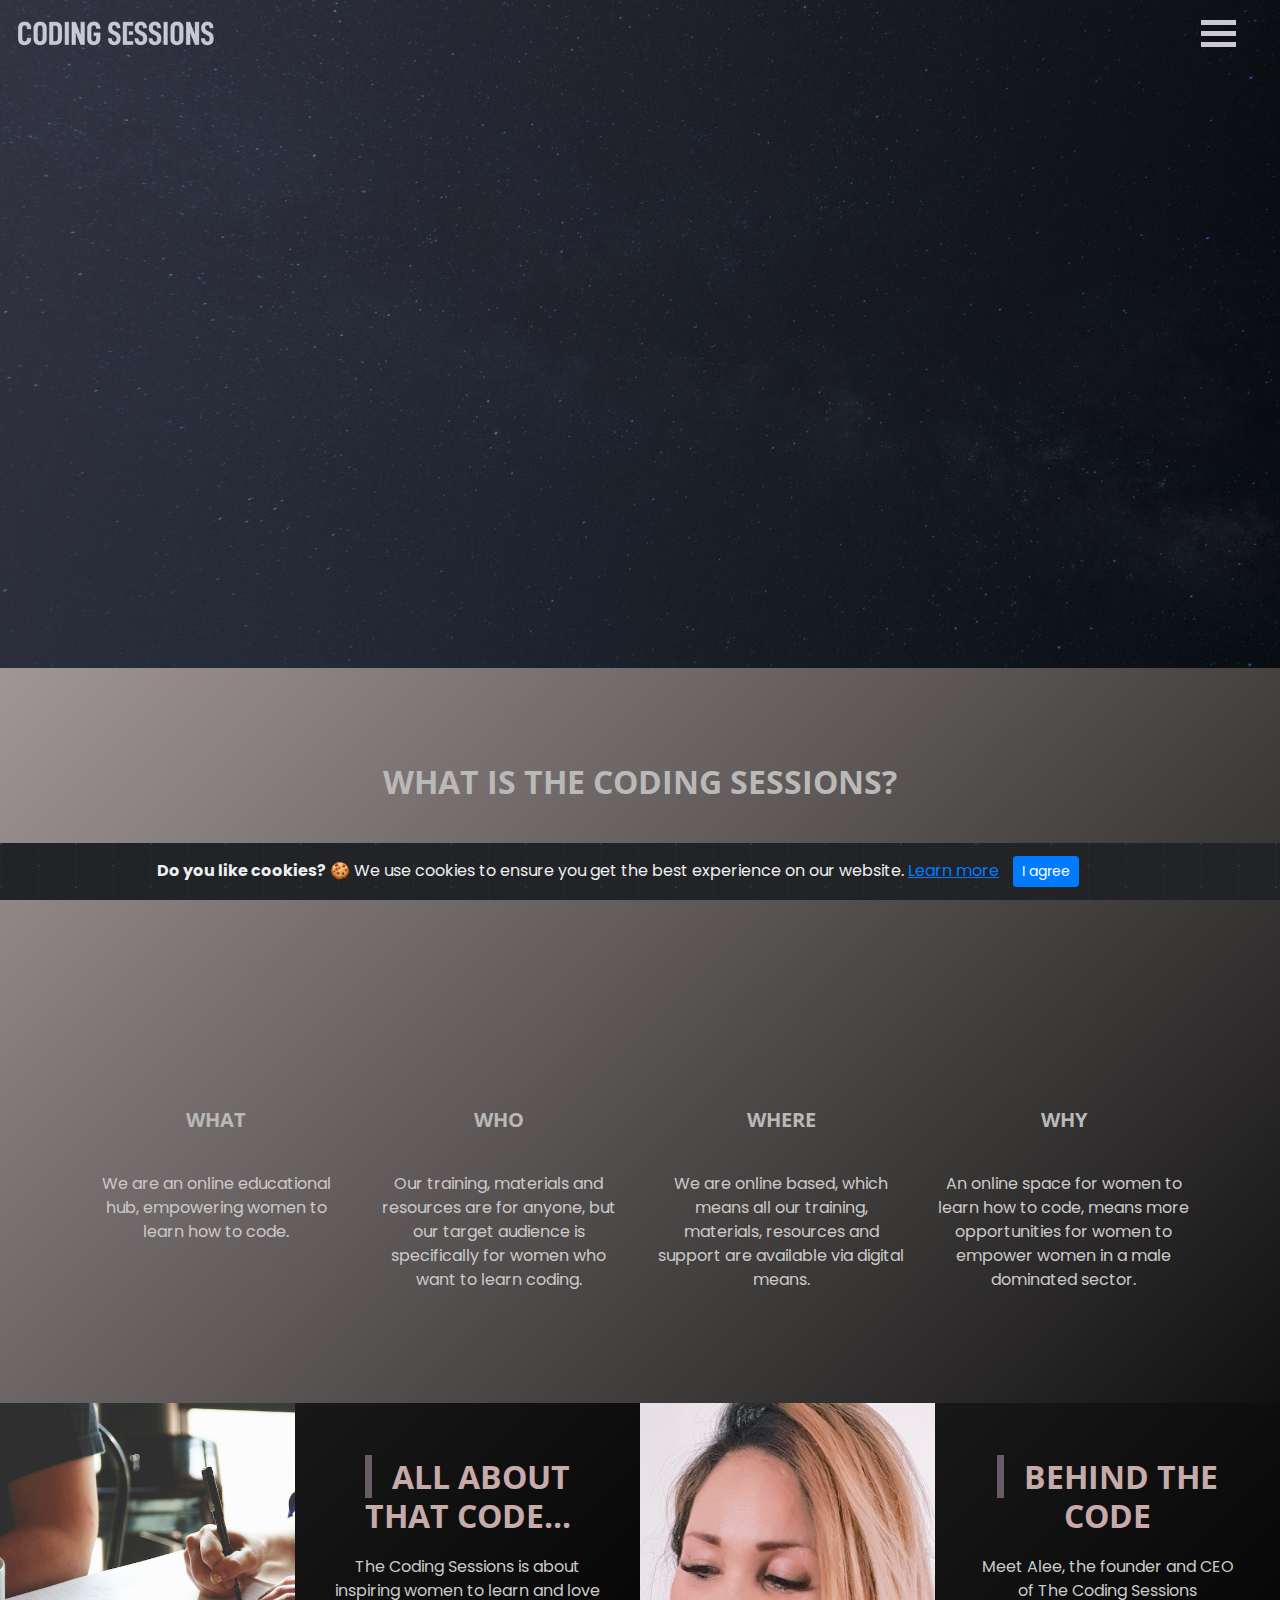
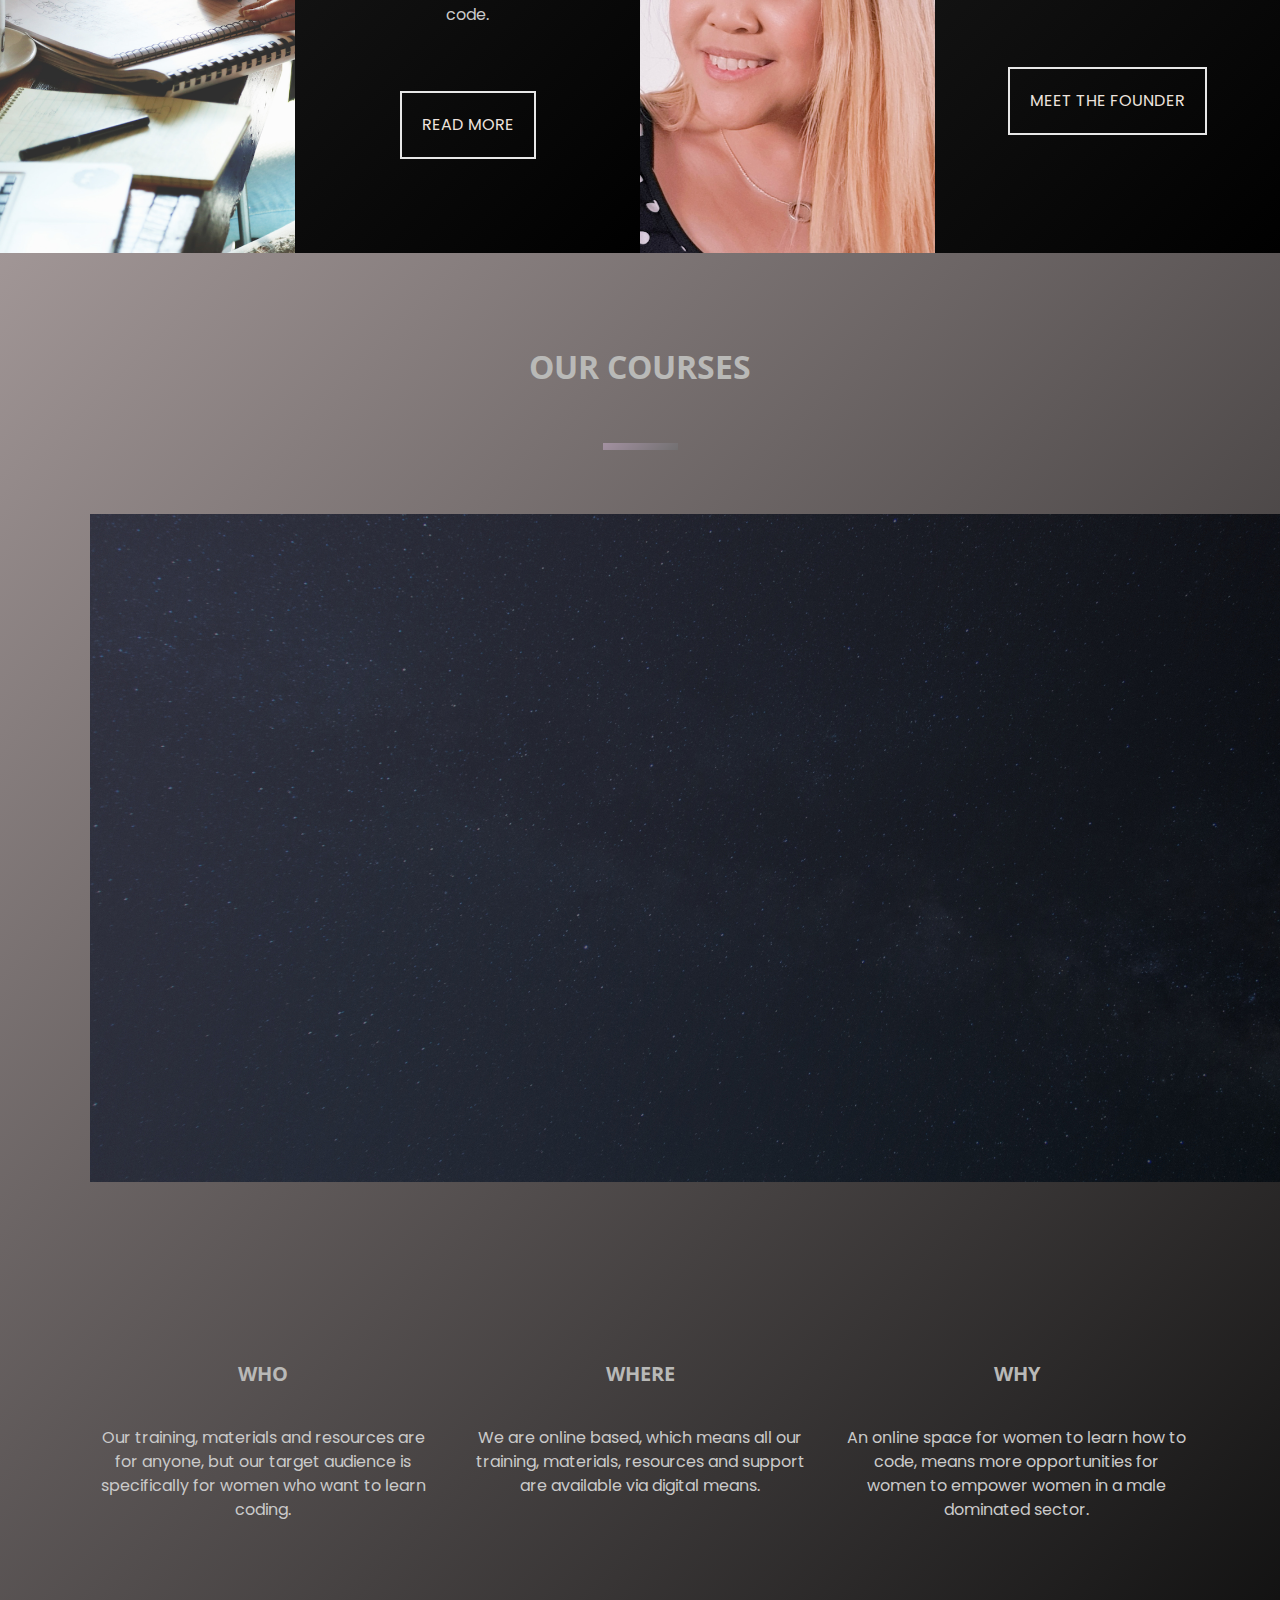
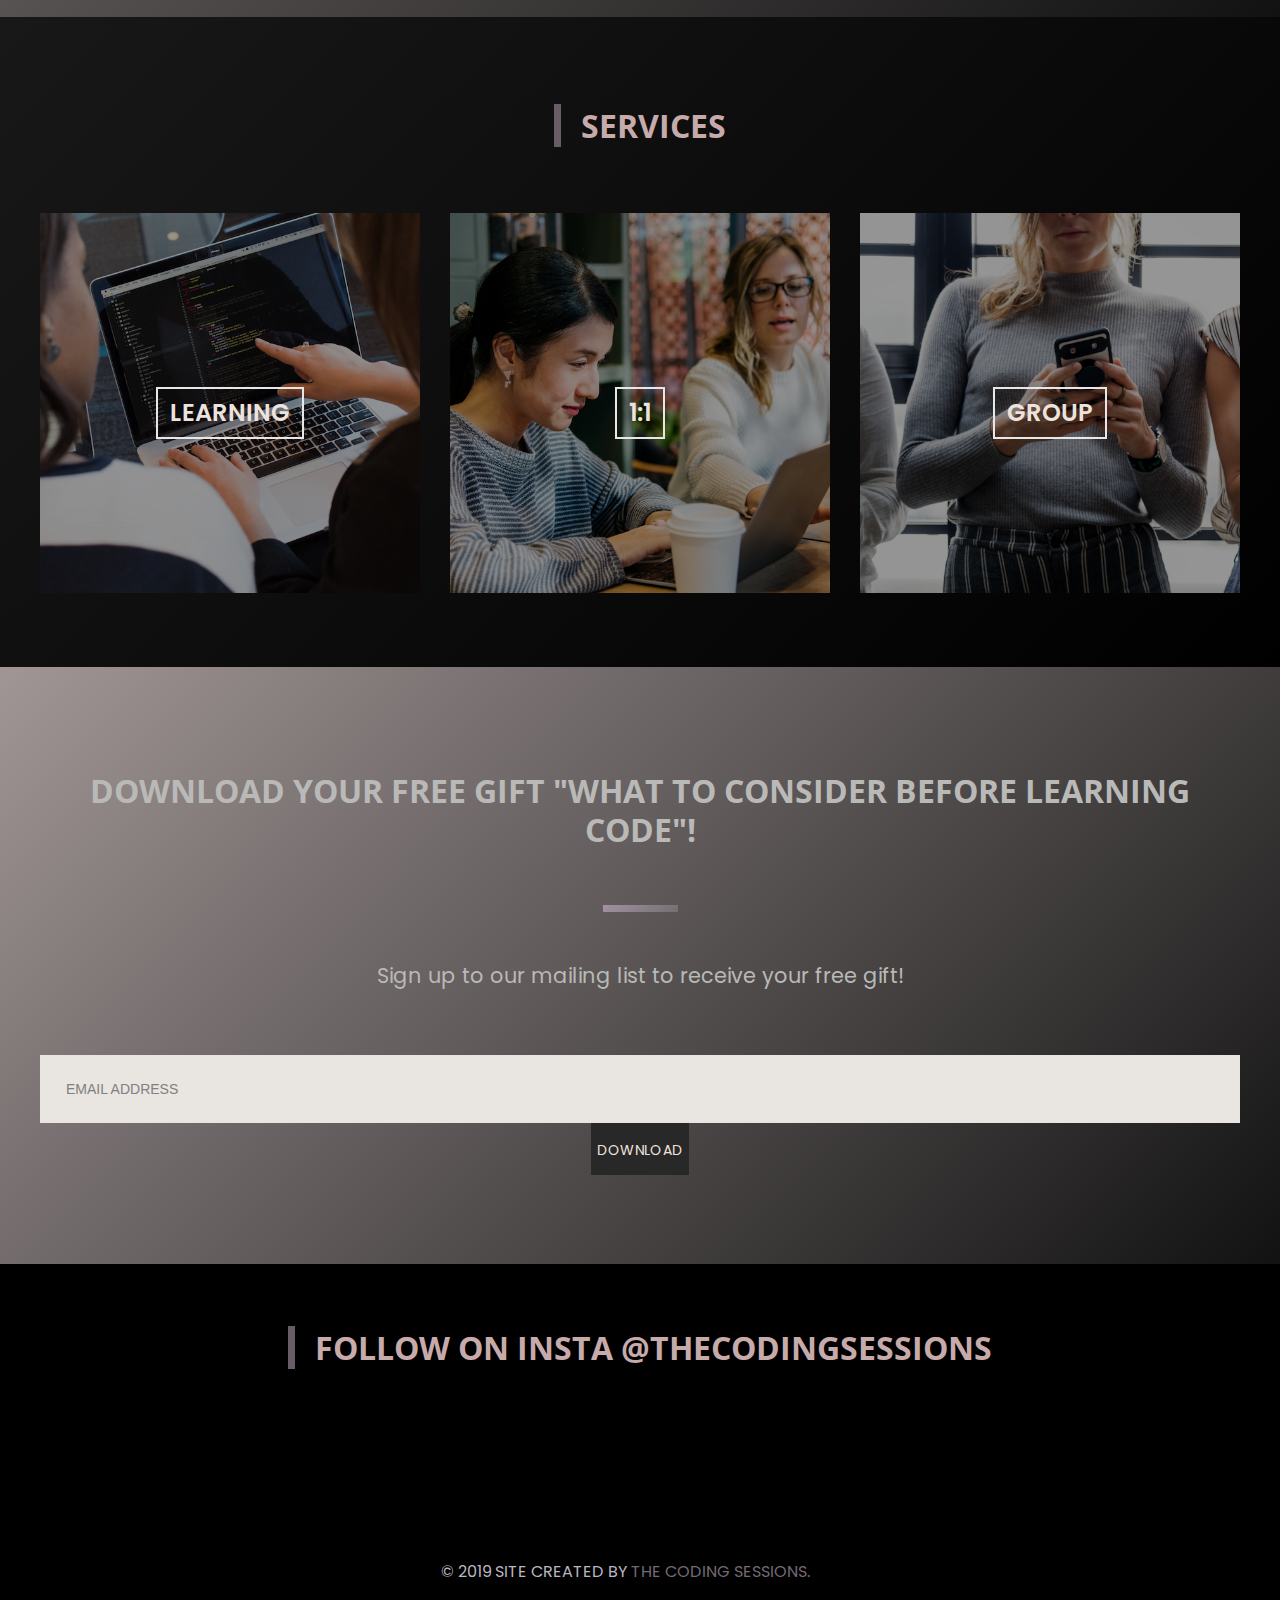
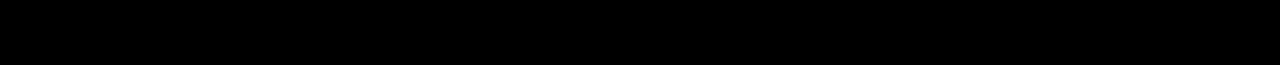
==== index.html @ 4613f130 "changed headers and index file" ====
<!DOCTYPE html>
<html lang="en">
<head>
<!-- SITE PROUDLY BUILT BY THE CODING SESSIONS -->
    <meta charset="UTF-8">
    <meta name="viewport" content="width=device-width, initial-scale=1, shrink-to-fit=no">
    <meta http-equiv="X-UA-Compatible" content="ie=edge">
    <meta http-equiv="Cache-Control" content="max-age=200" />
    <meta http-equiv="Content-Type" value="application/xhtml+xml;charset=utf-8" />
    <meta name="description" content="The Coding Sessions empowers women to get their nerd on, and learn the art of coding. 
    Our online educational hub offers short courses, tools and resources that encourage 
    women to feel confident in taking their first steps into Web Development.">
    <meta name="google-site-verification" content="2L5jeKGc5kVgNUIHS6wjk5J1gmqCRjr3mIh-ydKdi1A" />
    <meta property="fb:app_id" content="380703092505984" /> 
    <meta property="og:image" content="https://thecodingsessions.com.au/assets/images/thumbnail-images/index-preview.jpg" />
    <meta property="og:image:alt" content="Home" />
    <meta property="og:type" content="website" />
    <meta property="og:url" content="https://www.thecodingsessions.com.au" />
    <meta property="og:title" content="The Coding Sessions" />
    <meta property="og:description" content="The Coding Sessions empowers women to get their nerd on, and learn the art of coding." />
    <meta name="twitter:card" content="summary_large_image"/>
    <meta name="twitter:title" content="The Coding Sessions" />
    <meta name="twitter:description" content="An Online Educational Hub to Help Women Learn How to Code." />
    <meta name="twitter:url" content="https://www.thecodingsessions.com.au" />
    <meta name="twitter:image" content="https://thecodingsessions.com.au/assets/images/thumbnail-images/index-preview.jpg" />
    <title>The Coding Sessions | An Online Educational Hub to Help Women Learn How to Code</title>    
    <link rel="apple-touch-icon" sizes="57x57" href="assets/favicon/apple-icon-57x57.png">
    <link rel="apple-touch-icon" sizes="60x60" href="assets/favicon/apple-icon-60x60.png">
    <link rel="apple-touch-icon" sizes="72x72" href="assets/favicon/apple-icon-72x72.png">
    <link rel="apple-touch-icon" sizes="76x76" href="assets/favicon/apple-icon-76x76.png">
    <link rel="apple-touch-icon" sizes="114x114" href="assets/favicon/apple-icon-114x114.png">
    <link rel="apple-touch-icon" sizes="120x120" href="assets/favicon/apple-icon-120x120.png">
    <link rel="apple-touch-icon" sizes="144x144" href="assets/favicon/apple-icon-144x144.png">
    <link rel="apple-touch-icon" sizes="152x152" href="assets/favicon/apple-icon-152x152.png">
    <link rel="apple-touch-icon" sizes="180x180" href="assets/favicon/apple-icon-180x180.png">
    <link rel="icon" type="image/png" sizes="192x192"  href="assets/favicon/android-icon-192x192.png">
    <link rel="icon" type="image/png" sizes="32x32" href="assets/favicon/favicon-32x32.png">
    <link rel="icon" type="image/png" sizes="96x96" href="assets/favicon/favicon-96x96.png">
    <link rel="icon" type="image/png" sizes="16x16" href="assets/favicon/favicon-16x16.png">
    <link rel="manifest" href="assets/favicon/manifest.json">
    <meta name="msapplication-TileColor" content="#ffffff">
    <meta name="msapplication-TileImage" content="assets/favicon/ms-icon-144x144.png">
    <meta name="theme-color" content="#ffffff">
    <link rel="stylesheet" href="https://cdnjs.cloudflare.com/ajax/libs/twitter-bootstrap/4.2.1/css/bootstrap.min.css" />
    <link rel="stylesheet" href="https://use.fontawesome.com/releases/v5.6.3/css/all.css" integrity="sha384-UHRtZLI+pbxtHCWp1t77Bi1L4ZtiqrqD80Kn4Z8NTSRyMA2Fd33n5dQ8lWUE00s/" crossorigin="anonymous">
    <link rel="stylesheet" href="assets/css/style.css">
    <link href="//cdn-images.mailchimp.com/embedcode/horizontal-slim-10_7.css" rel="stylesheet" type="text/css">
<style>
	#mc_embed_signup{background:none; clear:left; font:14px Helvetica,Arial,sans-serif; width:100%;}
	/* Add your own Mailchimp form style overrides in your site stylesheet or in this style block.
       We recommend moving this block and the preceding CSS link to the HEAD of your HTML file. */
    
       #mc_embed_signup input.email {
        background-color: rgb(233, 229, 225);
    margin: 0px;
    border-style: solid;
    border-width: 1px;  
    border-color: #ede3de; 
    border-radius:0px;
    padding: 25px;
}

#mc_embed_signup input.email:focus {
    background-color: rgb(233, 229, 225);
}

       #mc_embed_signup .button {
        border: none;
    -webkit-border-radius: 0px;
    -moz-border-radius: 0px;
    letter-spacing: .03em;
    background-color: rgb(41, 40, 40);
    color: rgb(237, 227, 222);
    border: none;
    text-transform: uppercase;  
    box-sizing: border-box;
    font-family: 'Poppins', sans-serif;
    border-radius: 0px;
    display: inline-block;
    margin: 0;
    transition: all 0.23s ease-in-out 0s;
    height: 52px;
    line-height: 52px;
       }
</style>
    
 <!-- Global site tag (gtag.js) - Google Analytics -->
<script async src="https://www.googletagmanager.com/gtag/js?id=UA-133199785-1"></script>
<script>
  window.dataLayer = window.dataLayer || [];
  function gtag(){dataLayer.push(arguments);}
  gtag('js', new Date());

  gtag('config', 'UA-133199785-1');
</script>
   
</head>


<body>

<!-- Navigation -->
        <!--With some Bootstrap properties -->
                <nav class="navbar navbar-bg fixed-top">
                                <a class="navbar-brand" href="https://www.thecodingsessions.com.au">
                                        <img alt="Logo" src="assets/images/logo/codingsessionsnewlogo.png" style="height: 40px;">
                                    </a>   
                  <button class="navbar-toggler" type="button">
                                <div class="container" onclick="openNav()">
                                                <div class="menu"></div>
                                                <div class="menu"></div>
                                                <div class="menu"></div>
                                              </div>
                  </button>
                  <div id="mySidenav" class="sidenav">
                                <a href="javascript:void(0)" class="closebtn" onclick="closeNav()">&times;</a>
                                <ul class="list-inline">
                                                <li class="nav-item">
                                                <a class="nav-link" href="/who-we-are.html">About</a>
                                                </li> 
                                                <li class="nav-item">
                                                 <a class="nav-link" href="/about-alee.html">The Founder</a>
                                                </li> 
                                                <li class="nav-item">
                                                <a class="nav-link" href="/1-1-mentorship.html">1:1 Mentorship</a>
                                              </li>    
                                              <li class="nav-item">
                                                <a class="nav-link" href="https://thecodingsessions.teachable.com/">Courses</a>
                                              </li>
                                              <li class="nav-item">
                                                <a class="nav-link" href="/contact.html">Contact</a>
                                              </li> 
                                            </ul>
                                            <ul class="list-inline d-flex justify-content-center">
                                                <li class="nav-item">
                                                    <a class="nav-link" href="https://www.facebook.com/thecodingsessions" target="_blank"><i class="fab fa-facebook-f"></i></a>
                                                </li>
                                                <li class="nav-item">
                                                     <a class="nav-link" href="https://www.instagram.com/thecodingsessions" target="_blank"><i class="fab fa-instagram" target="_blank"></i></a>
                                                </li>
                                            </ul>
                              </div>
                </nav>

 <!-- Carousel snd Jumbotron-->
 <div id="headerImages" class="carousel slide" data-ride="carousel">
        <ol class="carousel-indicators">
          <li data-target="#headerImages" data-slide-to="0" class="active"></li>
          <li data-target="#headerImages" data-slide-to="1"></li>
          <li data-target="#headerImages" data-slide-to="2"></li>
        </ol>
        <div class="carousel-inner">
          <div class="carousel-item active" data-interval="true hover 20000">
            <img src="assets/images/header/main-header.jpg" class="d-block vh-100" alt="...">
            <div class="carousel-caption">
            <h1 class="fade-in text">Want To Learn Code?</h1>
            <h4 class="fade-in text2">Get Empowered. Start Now.</h4>
            <a class="btn fade-in text3" href="https://thecodingsessions.teachable.com/">Enrol</a>
        </div>

          </div>
          <div class="carousel-item" data-interval="true hover 20000">
            <img src="assets/images/header/main-header-two.jpg" class="d-block vh-100" alt="...">
            <div class="carousel-caption">
                    <h1 class="fade-in text">Get Mentored</h1>
            <h4 class="fade-in text2">Enquire Now.</h4>
            <a class="btn fade-in text3" href="https://thecodingsessions.com.au/1-1-mentorship.html">Apply</a>
                  </div>      
        </div>
          <div class="carousel-item" data-interval="true hover 20000">
            <img src="assets/images/header/main-header-three.jpg" class="d-block vh-100" alt="...">
             <div class="carousel-caption">
                <h1 class="fade-in text">Make Connections</h1>
                <h4 class="fade-in text2">Join Our Community.</h4>
                <a class="btn fade-in text3" href="https://www.facebook.com/groups/thecodingsessions/">Join</a>
             </div>
        </div>
        </div>
      </div>


              <!-- What is The Coding Sessions-->
              <section class="container-fluid philosophies-bg">
                <div class="row">
                    <div class="col-xl">
                            <h2 class="main-header">What is the coding sessions?</h2>
                            <hr class="block-divider-main">
                    </div>
                </div>
            <div class="row mt-5">
            <div class="col-xl">
                    <i class="fas fa-book-open uppercase philosophies-icon"></i>
                    <h5 class="main-header uppercase">What</h5>
                    <p>We are an online educational hub, empowering women to learn how to code.</p>
            </div>
            <div class="col-xl">
                    <i class="fas fa-code uppercase philosophies-icon"></i>
                    <h5 class="main-header uppercase">Who</h5>
                    <p>Our training, materials and resources are for anyone, but our target audience is specifically for women who want to learn coding.</p>
            </div>
            <div class="col-xl">
                    <i class="fas fa-laptop uppercase philosophies-icon"></i>
                    <h5 class="main-header uppercase">Where</h5>
                    <p>We are online based, which means all our training, materials, resources and support are available via digital means.</p>
                </div>
                <div class="col-xl">
                        <i class="fas fa-chalkboard-teacher uppercase philosophies-icon"></i>
                        <h5 class="main-header uppercase">Why</h5>
                        <p>An online space for women to learn how to code, means more opportunities for women to empower women in a male dominated sector.</p>
                    </div>
            </div>

            </section>

<!-- Who We Are -->
<div class="aboutussection container-fluid" id="whoweare">
        <!-- Row 2 -->
        <div class="row about-us-col-bg-0 about-us-col-text-0">
            
                <!-- Col 1-->    
<div class="col-sm aboutus-bg">
        </div>
<!-- Col 2-->  
<div class="col-sm about-us-col-padding">
<h2 class="main-header-left uppercase">All about that code...</h2>
<p>The Coding Sessions is about inspiring women to learn and love code.</p>
<a href="/who-we-are.html" class="btn btn-light uppercase mt-5">Read More</a>
</div>                 

<!-- Col 3-->
<div class="col-sm meetalee-bg">
</div>
<!-- Col 4-->
<div class="col-sm about-us-col-padding">
<h2 class="main-header-left uppercase">Behind The Code</h2>
<p>Meet Alee, the founder and CEO of The Coding Sessions</p>
    <a href="/about-alee.html" class="btn btn-light uppercase mt-5">Meet the Founder</a>
</div>
        </div>
    </div>



              <!-- Our Courses-->
              <section class="container-fluid philosophies-bg">
                <div class="row">
                    <div class="col-xl">
                            <h2 class="main-header">Our Courses</h2>
                            <hr class="block-divider-main">
                    </div>
                </div>
            <div class="row mt-5">
            <div class="col-xl">
                <img src="assets/images/header/main-header.jpg" alt="...">
        </div>
            <div class="col-xl">
                    <i class="fas fa-code uppercase philosophies-icon"></i>
                    <h5 class="main-header uppercase">Who</h5>
                    <p>Our training, materials and resources are for anyone, but our target audience is specifically for women who want to learn coding.</p>
            </div>
            <div class="col-xl">
                    <i class="fas fa-laptop uppercase philosophies-icon"></i>
                    <h5 class="main-header uppercase">Where</h5>
                    <p>We are online based, which means all our training, materials, resources and support are available via digital means.</p>
                </div>
                <div class="col-xl">
                        <i class="fas fa-chalkboard-teacher uppercase philosophies-icon"></i>
                        <h5 class="main-header uppercase">Why</h5>
                        <p>An online space for women to learn how to code, means more opportunities for women to empower women in a male dominated sector.</p>
                    </div>
            </div>

            </section>

<!-- Features -->

<section class="container-fluid features-container">
        <!-- Row -->
        <div class="row">
                <div class="col">
                        <h2 class="main-header-left mb-5">Services</h2>
                </div>
            </div>
                    <div class="row row-grid">
                       
                            <!-- Col 1-->    
     <div class="col-sm-4 colhover btn-position">
       <img class="img-fluid frontimage" src="assets/images/column-background/learncodeimg.png" alt="Learning">
       <a href="https://thecodingsessions.teachable.com/" target="_blank" class="btn btn-light-feature uppercase mt-5">Learning</a>
</div>
                              <!-- Col 2-->  
    <div class="col-sm-4 colhover btn-position">
            <img class="img-fluid frontimage" src="assets/images/column-background/mentorshipimg.png" alt="Mentorship">
            <a href="/1-1-mentorship.html" class="btn btn-light-feature uppercase mt-5">1:1</a>
    </div>
      
    <!-- Col 3-->
    <div class="col-sm-4 colhover btn-position">
            <img class="img-fluid frontimage" src="assets/images/column-background/fbcommunityimg.png" alt="FB Community">
            <a href="https://www.facebook.com/groups/thecodingsessions/" target="_blank" class="btn btn-light-feature uppercase mt-5">Group</a>
                        </div>
   
                    </div>
                    <!--end features-->
</section>


<!-- Subscribe -->
<section class="container-fluid subscribe-bg">
        <div class="row">
            <div class="col">
                    <h2 class="main-header uppercase">Download your free gift "What To Consider Before Learning Code"!</h2>
                    <hr class="block-divider-main mb-5">
                    <p class="mb-5 subscribe-free-gift ">Sign up to our mailing list to receive your free gift!</p>
                    
            </div>
        </div>
        <div class="row">
            <div class="col">
                <!-- Begin Mailchimp Signup Form -->
    
    <div id="mc_embed_signup">
    <form action="https://thecodingsessions.us19.list-manage.com/subscribe/post?u=7dbf179a053b19e7557c50e6e&amp;id=150a12b951" method="post" id="mc-embedded-subscribe-form" name="mc-embedded-subscribe-form" class="validate" target="_blank" novalidate>
        <div id="mc_embed_signup_scroll">
        
        <input type="email" value="" name="EMAIL" class="email" id="mce-EMAIL" placeholder="email address" required>
        <!-- real people should not fill this in and expect good things - do not remove this or risk form bot signups-->
        <div style="position: absolute; left: -5000px;" aria-hidden="true"><input type="text" name="b_7dbf179a053b19e7557c50e6e_150a12b951" tabindex="-1" value=""></div>
        <div class="clear"><input type="submit" value="download" name="download" id="mc-embedded-subscribe" class="button"></div>
        </div>
    </form>
    </div>
    
    <!--End mc_embed_signup-->
            </div>
        </div>
    </section>
    

<!-- Footer -->
<footer class="container-fluid" id="follow">
    <!-- Heading -->
    <section>
        <div class="row justify-content-center">
            <h2 class="main-header-left mb-5">Follow on Insta @thecodingsessions</h2>
         </div>
    </section>

 
        <!-- Instagram -->
        <div class="container mb-5">
        <div class="row">
                <div class="col-md colhover">
                        <a href="https://www.instagram.com/p/BsSawxCBlEG/" target="_blank"><img class="responsive frontimage"  alt="" src="https://instagram.fadl4-1.fna.fbcdn.net/vp/4412202d5284c3e31348bc4c83dc2739/5CB45B98/t51.2885-15/e35/47693026_135370984147259_4533155092066074628_n.jpg?_nc_ht=instagram.fadl4-1.fna.fbcdn.net"></a>

                </div>
                <div class="col-md colhover">
                        <a href="https://www.instagram.com/p/BsRmMWZB-g7/" target="_blank"><img class="responsive frontimage2"  alt="" src="https://instagram.fadl4-1.fna.fbcdn.net/vp/181839a6dead13c1ffee2bd743da0da2/5CB65DB8/t51.2885-15/e35/47693854_2043857169038294_4105609259165760102_n.jpg?_nc_ht=instagram.fadl4-1.fna.fbcdn.net"></a>

                </div>
                <div class="col-md colhover">
                        <a href="https://www.instagram.com/p/BsRlyVah_fB/" target="_blank"><img class="responsive frontimage"  alt="" src="https://instagram.fadl4-1.fna.fbcdn.net/vp/8bce221635b26b68fbef3b63f591ee12/5CD542B6/t51.2885-15/e35/49858234_533332657149212_4180194724645293659_n.jpg?_nc_ht=instagram.fadl4-1.fna.fbcdn.net"></a>

                </div>
                <div class="col-md colhover">
                        <a href="https://www.instagram.com/p/BsRla_uh7Nr/" target="_blank"><img class="responsive frontimage2"  alt="" src="https://instagram.fadl4-1.fna.fbcdn.net/vp/0b6bec3ddbdcb9c84ba77ca2649479ff/5CCF370C/t51.2885-15/e35/47691092_1214121432083956_1397772182755266995_n.jpg?_nc_ht=instagram.fadl4-1.fna.fbcdn.net"></a>

                </div>
            </div> 
        </div>

                    <!-- Social Links -->
        <div class="row col-sm justify-content-center">
                <ul class="d-flex list-inline social-links">
                    <li><a class="nav-link" target="_blank" href="https://www.facebook.com/thecodingsessions"><i class="fab fa-facebook"></i></a></li>
                    <li><a class="nav-link" target="_blank" href="https://www.instagram.com/thecodingsessions"><i class="fab fa-instagram"></i></a></li>
                    <li><a class="nav-link" href="mailto:contact@thecodingsessions.com.au"><i class="fas fa-at"></i></a></li>                    
            </ul>
        </div>   
                    <!-- Copyright -->
        <div class="row col-sm justify-content-center">
            <div class="copyright">
                <p class="uppercase">© 2019 Site Created By <a class="copyright2" target="_blank" href="https://www.thecodingsessions.com.au/">The Coding Sessions.</a></p>   
        </div>  
        </div>  

  </footer>

  <div class="alert alert-dismissible text-center cookiealert" role="alert">
        <div class="cookiealert-container">
          <b>Do you like cookies?</b> &#x1F36A; We use cookies to ensure you get the best experience on our website. <a href="http://cookiesandyou.com/" target="_blank">Learn more</a>
      
          <button type="button" class="btn btn-primary btn-sm acceptcookies" aria-label="Close">
              I agree
          </button>
        </div>
      </div>
  <a href="javascript:" id="return-to-top"><i class="fas fa-chevron-circle-up"></i></a>
  <!-- Scripts -->
  <script src="https://cdnjs.cloudflare.com/ajax/libs/jquery/3.3.1/jquery.min.js"></script>
  <script src="assets/js/jquery.js"></script>
  <script src="https://cdn.jsdelivr.net/npm/simple-parallax-js@4.0.0/dist/simpleParallax.min.js"></script>
  <script src="https://stackpath.bootstrapcdn.com/bootstrap/4.2.1/js/bootstrap.min.js"></script>
  <script src="https://cdnjs.cloudflare.com/ajax/libs/popper.js/1.14.3/umd/popper.min.js"></script>
<script src="https://cdnjs.cloudflare.com/ajax/libs/js-cookie/2.2.0/js.cookie.min.js"></script>
<script src="assets/js/cookiealert.js"></script>
<!-- cookiealert.css -->
<link rel="stylesheet" href="assets/css/cookiealert.css">
  <script>
                        /* Open the sidenav */
                        function openNav() {
                          document.getElementById("mySidenav").style.width = "100%";
                        }
                        
                        /* Close/hide the sidenav */
                        function closeNav() {
                          document.getElementById("mySidenav").style.width = "0";
                        }</script>
</body>
    
</html>
---- assets/css/style.css ----
/*!
 * The Coding Sessions - Original Theme Dark
 * Copyright 2019
 * Created by The Coding Sessions
 */
@import url("https://fonts.googleapis.com/css?family=Open+Sans+Condensed:300,400,500,600,700|Nunito+Sans:300,400,500,600,700|Shadows+Into+Light:100,200,300,400,500,600,700|Pavanam:100,200,300,400,500,600,700|Poppins:100,200,300,400,500,600,700");
@-webkit-keyframes 'fadeIn' {
  from {
    opacity: 0;
  }
  to {
    opacity: 1;
  }
}

@-webkit-keyframes "fadeIn" {
  from {
    opacity: 0;
  }
  to {
    opacity: 1;
  }
}

@keyframes "fadeIn" {
  from {
    opacity: 0;
  }
  to {
    opacity: 1;
  }
}

body {
  font-family: "Poppins", sans-serif;
  text-align: center;
  color: #8d8a8a;
  height: 100%;
}

html {
  height: 100%;
}

main {
  height: 100%;
}

.diagonalsection {
  -webkit-clip-path: polygon(0 0, 100% 0, 100% 100%, 0 85%);
  clip-path: polygon(0 0, 100% 0, 100% 100%, 0 85%);
  margin-bottom: -8em;
}

.uppercase {
  text-transform: uppercase;
}

#return-to-top {
  position: fixed;
  bottom: 20px;
  right: 20px;
  width: 50px;
  height: 50px;
  text-decoration: none;
  border-radius: 35px;
  display: none;
  -webkit-transition: all 0.3s linear;
  -webkit-transition: all 0.3s ease;
  transition: all 0.3s ease;
}

#return-to-top i {
  color: white;
  margin: 0;
  position: relative;
  left: 16px;
  top: 13px;
  font-size: 30px;
  -webkit-transition: all 0.3s ease;
  transition: all 0.3s ease;
}

#return-to-top:hover i {
  color: #5e5e5e;
  top: 5px;
}

.main-header-big {
  color: #b3a2a2;
  text-transform: uppercase;
  text-align: center;
  font-family: "Open Sans Condensed", sans-serif;
  font-weight: bold;
  margin: auto;
  padding-bottom: 40px;
  font-size: 2em;
}

.main-header {
  color: #b9b9b7;
  text-transform: uppercase;
  text-align: center;
  font-family: "Open Sans Condensed", sans-serif;
  font-weight: bold;
  margin: auto;
  padding-bottom: 40px;
}

.main-header-left {
  color: #c7abab;
  text-transform: uppercase;
  text-align: center;
  font-family: "Open Sans Condensed", sans-serif;
  font-weight: bold;
  margin: auto;
  padding-bottom: 20px;
}

.main-header-left::before {
  content: "";
  width: 4rem;
  height: 45px;
  border-left: solid 7px #685d66;
  margin-right: 20px;
}

.block-divider-main {
  width: 75px;
  height: 7px;
  border: 0;
  background-image: linear-gradient(135deg, #a391a1, #727071);
}

.responsive {
  max-width: 100%;
  height: auto;
}

.bodylink {
  color: #a18da5;
}

.bodylink:hover {
  color: #bbb6c1;
  opacity: 0.6;
  text-decoration: none;
}

.bodylink:focus {
  color: #bbb6c1;
  outline: 0;
}

::-webkit-input-placeholder {
  color: grey !important;
  text-transform: uppercase;
}

:-moz-placeholder {
  color: grey !important;
  text-transform: uppercase;
}

::-moz-placeholder {
  color: grey !important;
  text-transform: uppercase;
}

:-ms-input-placeholder {
  color: grey !important;
  text-transform: uppercase;
}

input[type=text] {
  background-color: #e9e5e1;
  border-style: solid;
  border-width: 1px;
  border-radius: 0px;
  border-color: #ffffff;
  width: 100%;
}

input[type=text]:focus {
  background-color: #e9e5e1;
}

input[type=email] {
  background-color: #e9e5e1;
  border-style: solid;
  border-width: 1px;
  border-radius: 0px;
  border-color: #ffffff;
  width: 100%;
}

textarea.text-area {
  background-color: #e9e5e1;
  text-indent: 0.05em;
  border-style: solid;
  border-width: 1px;
  border-radius: 0px;
  border-color: #ffffff;
  width: 100%;
}

textarea.text-area:focus {
  background-color: #e9e5e1;
}

input[name=secret] {
  display: none;
}

.btn-light {
  background-color: transparent;
  color: #ede3de;
  border: 2px solid #e7e7e7;
  padding: 20px;
  margin: auto;
  border-radius: 0px;
  text-transform: uppercase;
  font-family: "Poppins", sans-serif;
  text-decoration: none;
  display: inline-block;
  cursor: pointer;
}

.btn-light:hover {
  background-color: transparent;
  color: #ede3de;
  transition: all 0.35s ease-in-out;
  -moz-transition: all 0.35s ease-in-out;
  -webkit-transition: all 0.35s ease-in-out;
  -o-transition: all 0.35s ease-in-out;
}

.btn-light:active:focus {
  background-color: transparent;
  background-color: #595959;
}

.btn-dark {
  background-color: #292828;
  border: 1px solid white;
  color: #ede3de;
  border: none;
  border-radius: 0px;
  padding: 25px;
  margin: auto;
  text-transform: uppercase;
  font-family: "Poppins", sans-serif;
}

.btn-dark:hover {
  color: #ede3de;
  background-color: #595959;
  transition: all 0.35s ease-in-out;
  -moz-transition: all 0.35s ease-in-out;
  -webkit-transition: all 0.35s ease-in-out;
  -o-transition: all 0.35s ease-in-out;
}

.btn-dark:active:focus {
  color: #ede3de;
  background-color: #595959;
}

.navbar-bg {
  background-color: transparent;
  border: 0;
  text-transform: uppercase;
  font-family: "Poppins", sans-serif;
  letter-spacing: 0.1em;
  font-size: medium;
}

.navbar-bg1 {
  background-color: #000000;
  border: 0;
  text-transform: uppercase;
  font-family: "Poppins", sans-serif;
  letter-spacing: 0.1em;
  font-size: medium;
}

.navbar-brand:hover {
  opacity: 0.8;
  transition: all 0.35s ease-in-out;
  -moz-transition: all 0.35s ease-in-out;
  -webkit-transition: all 0.35s ease-in-out;
  -o-transition: all 0.35s ease-in-out;
}

.navbar-nav li a {
  color: #928e87 !important;
}

.navbar-nav li a:hover {
  opacity: 0.6;
  transition: all 0.35s ease-in-out;
  -moz-transition: all 0.35s ease-in-out;
  -webkit-transition: all 0.35s ease-in-out;
  -o-transition: all 0.35s ease-in-out;
}

button:focus {
  outline: 0 !important;
}

.nav-link {
  color: #bbb6c1;
  font-size: large;
}

.nav-link:hover {
  color: #bbb6c1;
  opacity: 0.6;
}

.nav-link:focus {
  color: #bbb6c1;
  outline: 0;
}

.menu {
  width: 35px;
  height: 5px;
  background-color: #cac8d4;
  margin: 6px 0;
}

.menu:hover {
  opacity: 0.8;
  transition: all 0.35s ease-in-out;
  -moz-transition: all 0.35s ease-in-out;
  -webkit-transition: all 0.35s ease-in-out;
  -o-transition: all 0.35s ease-in-out;
}

.sidenav {
  height: 100%;
  width: 0;
  position: fixed;
  z-index: 1;
  top: 0;
  right: 0;
  background-color: rgba(5, 5, 5, 0.932);
  overflow-x: hidden;
  -webkit-transition: 0.5s;
  transition: 0.5s;
  padding-top: 60px;
}

.sidenav a {
  padding: 8px 8px 8px 32px;
  text-decoration: none;
  font-size: 25px;
  color: #818181;
  display: block;
  -webkit-transition: 0.3s;
  transition: 0.3s;
}

.sidenav a:hover {
  color: #f1f1f1;
}

.sidenav .closebtn {
  position: absolute;
  top: 0;
  right: 25px;
  font-size: 36px;
  margin-left: 50px;
}

.navbar-toggler:hover {
  opacity: 0.6;
  transition: all 0.35s ease-in-out;
  -moz-transition: all 0.35s ease-in-out;
  -webkit-transition: all 0.35s ease-in-out;
  -o-transition: all 0.35s ease-in-out;
}

.navbar.solid {
  background-color: black;
  -webkit-transition: background-color 1s ease 0s;
  transition: background-color 1s ease 0s;
}

.carousel-caption h1 {
  background: -webkit-linear-gradient(#dfd5d5, #ad9d9d);
  background-clip: text;
  -webkit-background-clip: text;
  -webkit-text-fill-color: transparent;
  font-family: "Nunito Sans", sans-serif;
  font-weight: bold;
  font-size: 8vh;
  letter-spacing: 1.3pt;
  text-align: center;
  text-transform: uppercase;
  margin-bottom: 0.5em;
  margin-top: -7.5em;
  white-space: pre-wrap;
  white-space: -moz-pre-wrap;
  white-space: -pre-wrap;
  white-space: -o-pre-wrap;
  word-wrap: break-word;
}

.carousel-caption h4 {
  color: #cac8d4;
  font-weight: 300;
  font-family: "Open Sans Condensed", sans-serif;
  letter-spacing: 2pt;
  font-style: italic;
  font-size: 3vh;
  margin-bottom: 1.4em;
}

.carousel-caption .btn {
  background-color: transparent;
  color: #ede3de;
  border: 2px solid #e7e7e7;
  border-radius: 0;
  padding: 18px;
  margin-top: 2em;
  margin-bottom: 3em;
  text-transform: uppercase;
  font-family: "Poppins", sans-serif;
  text-decoration: none;
  display: inline-block;
  cursor: pointer;
  max-width: 100vh;
}

.fade-in {
  opacity: 0;
  opacity: 1 \9;
  -webkit-animation: fadeIn ease-in 1;
  animation: fadeIn ease-in 1;
  -webkit-animation-fill-mode: forwards;
  animation-fill-mode: forwards;
  -webkit-animation-duration: 1s;
  animation-duration: 1s;
}

.fade-in.text {
  -webkit-animation-delay: 0.5s;
  animation-delay: 0.5s;
}

.fade-in.text2 {
  -webkit-animation-delay: 1s;
  animation-delay: 1s;
}

.fade-in.text3 {
  -webkit-animation-delay: 1.5s;
  animation-delay: 1.5s;
}

ol.carousel-indicators {
  display: none;
}

.block-divider {
  width: 75px;
  height: 5px;
  margin-bottom: 3em;
  background-color: #e5cdce;
}

.philosophies-bg {
  background-image: linear-gradient(135deg, #a19696, #111);
  padding: 95px 90px 95px 90px;
  color: #cacaca;
}

.philosophies-icon {
  font-size: 120px;
  color: #252525;
  padding: 40px;
}

.about-us-col-bg-0 {
  background-image: linear-gradient(135deg, #181818, black);
  background-size: cover;
}

.about-us-col-text-0 {
  color: #cacaca;
}

.about-us-col-padding {
  padding: 55px 40px 55px 40px;
  background-image: linear-gradient(135deg, #181818, black);
}

.meetalee-bg {
  background: url("../images/column-background/meetaleethefounder.png") no-repeat center center;
  height: 50vh;
  background-size: cover;
}

.aboutus-bg {
  background: url("../images/column-background/aboutuscolimg.png") no-repeat center center;
  height: 50vh;
  background-size: cover;
}

.opaque-pageheaders {
  position: absolute;
  top: 0;
  left: 0;
  height: 100%;
  width: 100%;
  background-color: rgba(10, 10, 10, 0.76);
}

.whoweareheader {
  background: url("../images/container-background/who-we-are-header.jpg") no-repeat center center;
  height: 70vh;
  background-size: cover;
}

.whoweareheadersection {
  -webkit-clip-path: polygon(0 0, 100% 0, 100% 100%, 0 85%);
  clip-path: polygon(0 0, 100% 0, 100% 100%, 0 85%);
}

.whoweareheadertext {
  margin-top: 6em;
}

.whowearecontainergrey {
  background-image: linear-gradient(135deg, #a19696, #111);
  padding: 120px 40px 95px 40px;
  margin-top: -7em;
}

.whowearecontainerblack {
  background-image: linear-gradient(135deg, #181818, black);
  padding: 120px 40px 95px 40px;
  margin-top: -10em;
}

.whowearecontent {
  padding: 95px 40px 95px 40px;
  color: #d6cdcd;
  font-size: 1.1em;
  margin-top: -4em;
}

.whatwedo-content {
  text-align: center;
  padding: 20px;
  font-size: 1.4em;
}

.whatwedo-icon {
  font-size: 120px;
  color: #000000;
}

.aboutaleeheader {
  background: url("../images/container-background/aleeabout.jpg") no-repeat center center;
  background-size: cover;
  height: 70vh;
  max-width: 100%;
}

.aboutaleesection {
  -webkit-clip-path: polygon(0 0, 100% 0, 100% 100%, 0 85%);
  clip-path: polygon(0 0, 100% 0, 100% 100%, 0 85%);
}

.heyimaleetext {
  margin-top: 20em;
  margin-left: 25em;
}

.aboutaleecontent {
  padding: 80px 40px 90px 40px;
  color: #d6cdcd;
  font-size: 1.1em;
}

.aleecol {
  background-image: linear-gradient(135deg, #a19696, #111);
  padding: 100px 40px 95px 40px;
  margin-top: -9em;
}

.aleecol2 {
  background-image: linear-gradient(135deg, #a19696, #111);
  padding: 100px 40px 100px 40px;
  color: #d6cdcd;
  font-size: 1.1em;
  margin-top: -1em;
}

.aleecol3 {
  background-image: linear-gradient(135deg, #181818, black);
  padding: 95px 40px 150px 40px;
  margin-top: -1em;
}

.mentorshipheader {
  background: url("../images/container-background/mentorship-main-pic.jpg") no-repeat center center;
  background-size: cover;
  height: 70vh;
  max-width: 100%;
}

.mentorship-container {
  background-image: linear-gradient(135deg, #181818, black);
  padding: 95px 40px 100px 40px;
  margin-top: -1em;
}

.mentorship-container2 {
  background-image: linear-gradient(135deg, #a19696, #111);
  padding: 150px 40px 95px 40px;
  color: #c4b9b9;
  margin-top: -15em;
}

.mentorship-container3 {
  background-image: linear-gradient(135deg, #a19696, #111);
  padding: 100px 40px 90px;
  color: #c4b9b9;
  margin-top: -1em;
}

.mentorship-container4 {
  background-image: linear-gradient(135deg, #181818, black);
  padding: 95px 40px 350px 40px;
  margin-top: -1em;
}

.mentorship-content {
  text-align: center;
  padding: 20px;
  font-size: 1.1em;
}

.mentorship-content2 {
  padding: 20px;
  text-align: left;
  color: #c4b9b9;
  font-size: 1.1em;
}

.mentorship-content3 {
  padding: 20px;
  text-align: center;
  color: #c4b9b9;
  font-size: 1.1em;
}

.mentorship-content4 {
  text-align: center;
  padding: 20px;
  font-size: 1.7em;
}

.features {
  background-color: #aa9898;
  padding: 95px 40px 95px 40px;
}

.features-container {
  background-image: linear-gradient(135deg, #181818, black);
  padding: 90px 40px 90px 40px;
  margin-top: -1em;
}

.btn-light-feature {
  background-color: transparent;
  color: #ede3de;
  border: 2px solid #e7e7e7;
  border-radius: 0px;
  text-transform: uppercase;
  font-family: "Poppins", sans-serif;
  font-weight: 600;
  font-size: x-large;
  text-decoration: none;
  display: inline-block;
  cursor: pointer;
}

.btn-light-feature:hover {
  color: #ede3de;
  border: 2px solid #e7e7e7;
  text-transform: uppercase;
  font-family: "Poppins", sans-serif;
  text-decoration: none;
  display: inline-block;
  cursor: pointer;
  transition: all 0.35s ease-in-out;
  -moz-transition: all 0.35s ease-in-out;
  -webkit-transition: all 0.35s ease-in-out;
  -o-transition: all 0.35s ease-in-out;
}

.btn-light-feature:active:focus {
  color: #ede3de;
  background-color: #595959;
}

.btn-position .btn-light-feature {
  position: absolute;
  top: 40%;
  left: 50%;
  -webkit-transform: translate(-50%, -50%);
          transform: translate(-50%, -50%);
  -ms-transform: translate(-50%, -50%);
}

.colhover:hover {
  opacity: 0.6;
  transition: all 0.35s ease-in-out;
  -moz-transition: all 0.35s ease-in-out;
  -webkit-transition: all 0.35s ease-in-out;
  -o-transition: all 0.35s ease-in-out;
}

.subscribe-bg {
  padding: 105px 40px 105px 40px;
  background-image: linear-gradient(135deg, #a19696, #111);
  color: #b9b9b7;
  margin-top: -1em;
  margin-bottom: -1em;
}

.subscribe-content-container2 {
  padding: 120px 100px 120px 100px;
  background-color: #d8d5d5;
}

.subscribe-free-gift {
  font-size: 1.3em;
}

.contact-content-container {
  padding: 95px 60px 95px 60px;
  background-image: linear-gradient(135deg, #a19696, #111);
}

.contact-content {
  padding: 30px;
  text-align: center;
  color: #c4b9b9;
  font-size: 1.1em;
  white-space: pre-wrap;
  white-space: -moz-pre-wrap;
  white-space: -pre-wrap;
  white-space: -o-pre-wrap;
  word-wrap: break-word;
}

.contact-page {
  background: url("../images/container-background/contactbackground.jpg") no-repeat center center;
  background-size: cover;
}

.contact-page-font {
  color: #b9b9b7;
  text-transform: uppercase;
  text-align: center;
  font-family: "Open Sans Condensed", sans-serif;
  font-weight: bold;
  margin: auto;
  padding-bottom: 40px;
}

.g-recaptcha iframe {
  max-width: 100% !important;
  transform: scale(0.9) !important;
  -webkit-transform: scale(0.9) !important;
  transform-origin: center center !important;
  -webkit-transform-origin: center center !important;
  margin-left: -1.5em;
}

#rc-imageselect {
  transform: scale(0.9) !important;
  -webkit-transform: scale(0.9) !important;
  transform-origin: 0 0 !important;
  -webkit-transform-origin: 0 0 !important;
}

footer {
  background-color: #000000;
  margin: 0;
  position: absolute;
  padding: 65px;
  font-family: "Poppins", sans-serif;
  text-align: center;
  text-transform: uppercase;
}

.mail-content-container {
  text-transform: uppercase;
  text-align: center;
  font-family: "Open Sans Condensed", sans-serif;
  font-weight: bold;
  color: #dbc7bd;
  margin: auto;
}

.social-links li a i {
  width: 67px;
  height: 67px;
  padding: 28px 0px;
  border-radius: 60%;
  font-size: 30px;
  line-height: 10px;
  text-align: center;
  color: #fafafa;
  background: #757075;
}

.social-links li a i:hover {
  opacity: 0.8;
  transition: all 0.35s ease-in-out;
  -moz-transition: all 0.35s ease-in-out;
  -webkit-transition: all 0.35s ease-in-out;
  -o-transition: all 0.35s ease-in-out;
}

.link-btn {
  color: #bbb6c1;
  font-size: large;
  font-weight: bold;
}

.link-btn:hover {
  color: #bbb6c1;
  opacity: 0.6;
  text-decoration: none;
}

.link-btn:focus {
  color: #bbb6c1;
  outline: 0;
}

.copyright {
  padding-top: 20px;
  font-family: "Poppins", sans-serif;
  color: #bbb6c1;
}

.copyright a:hover {
  color: #928e87;
  text-decoration: none;
}

.copyright2 {
  padding-top: 20px;
  font-family: "Poppins", sans-serif;
  color: #756975;
}

.copyright2 a:hover {
  color: #928e87;
  text-decoration: none;
}

@media (max-width: 600px) {
  .row > div {
    margin-bottom: 20px;
  }
}

@media screen and (max-width: 600px) {
  input[type=submit] {
    width: 100%;
  }
}

@media screen and (max-height: 450px) {
  .sidenav {
    padding-top: 15px;
  }
  .sidenav a {
    font-size: 18px;
  }
}
/*# sourceMappingURL=style.css.map */
---- assets/css/cookiealert.css ----
/*
 * Bootstrap Cookie Alert by Wruczek
 * https://github.com/Wruczek/Bootstrap-Cookie-Alert
 * Released under MIT license
 */
.cookiealert {
    position: fixed;
    bottom: 0;
    left: 0;
    width: 100%;
    margin: 0 !important;
    z-index: 999;
    opacity: 0;
    border-radius: 0;
    transform: translateY(100%);
    transition: all 500ms ease-out;
    color: #ecf0f1;
    background: #212327 url('[data-uri]');
}

.cookiealert.show {
    opacity: 1;
    transform: translateY(0%);
    transition-delay: 1000ms;
}

.cookiealert a {
    text-decoration: underline
}

.cookiealert .acceptcookies {
    margin-left: 10px;
    vertical-align: baseline;
}
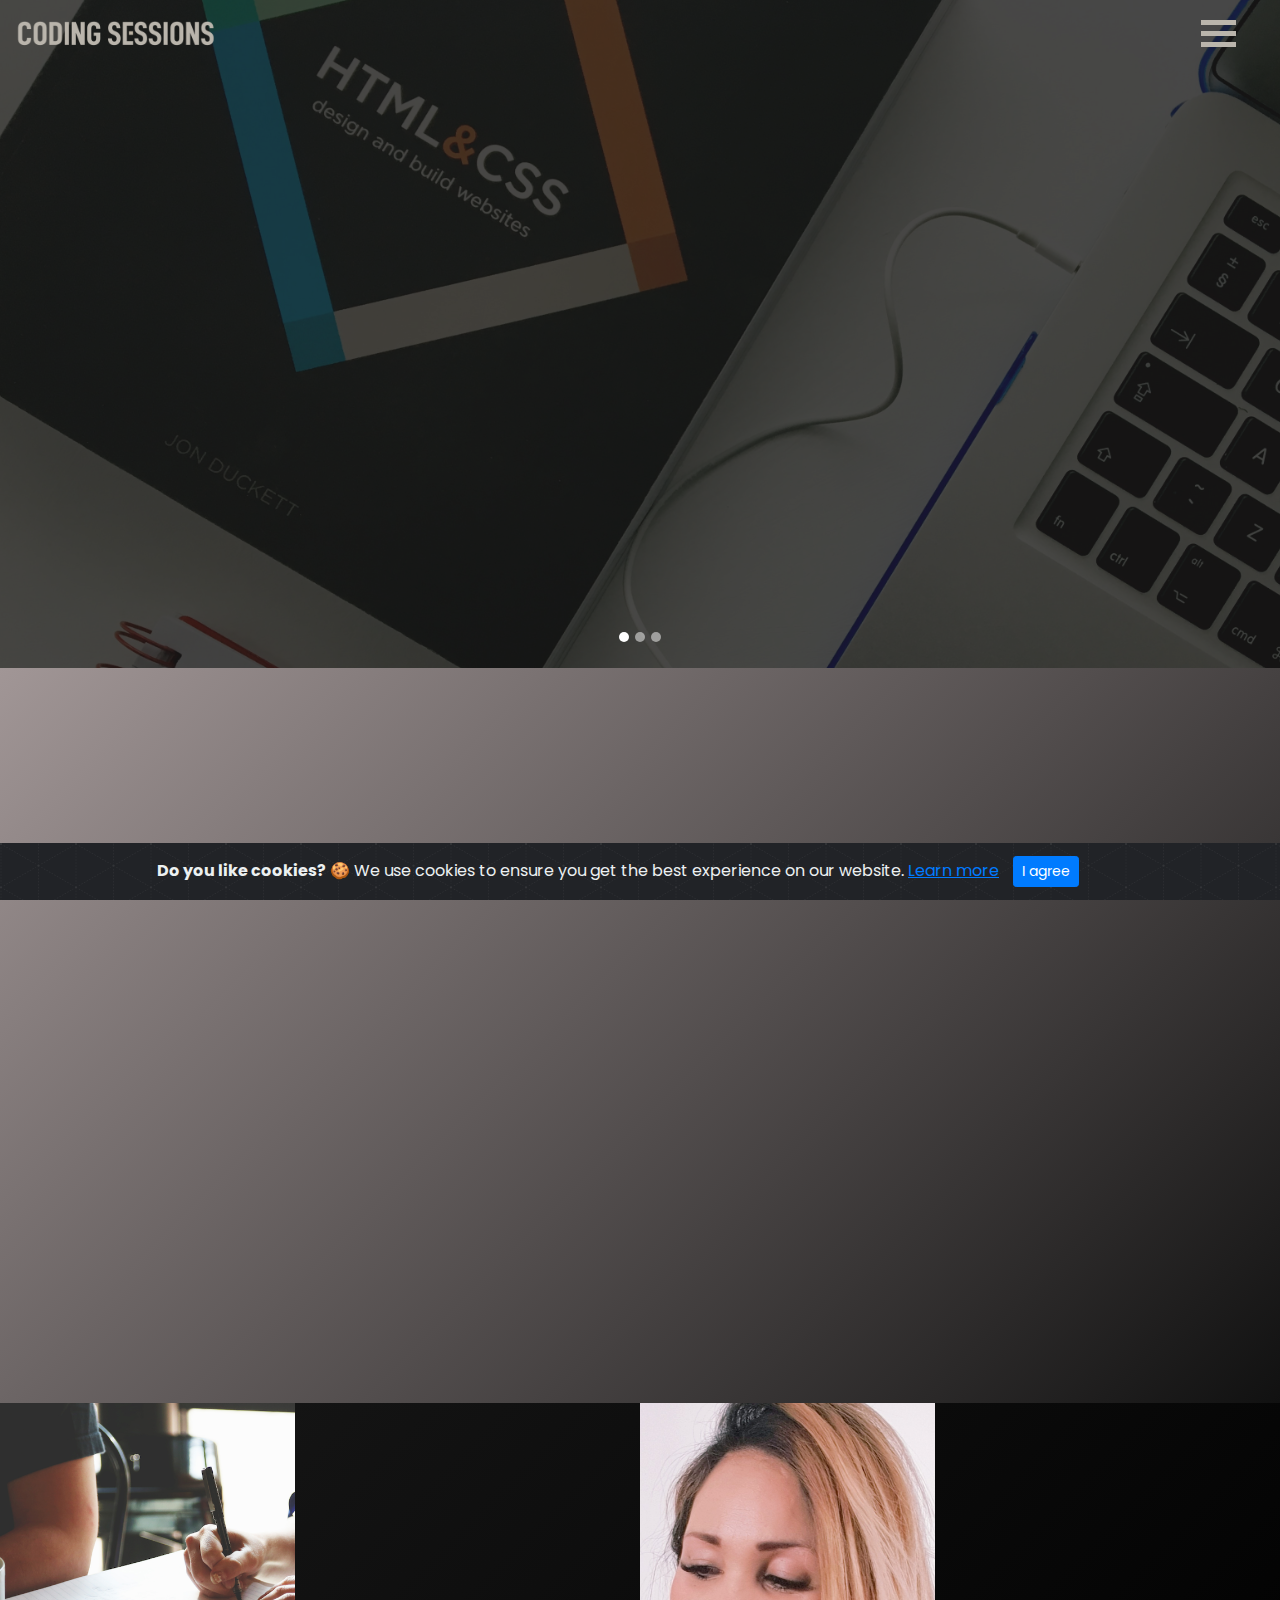
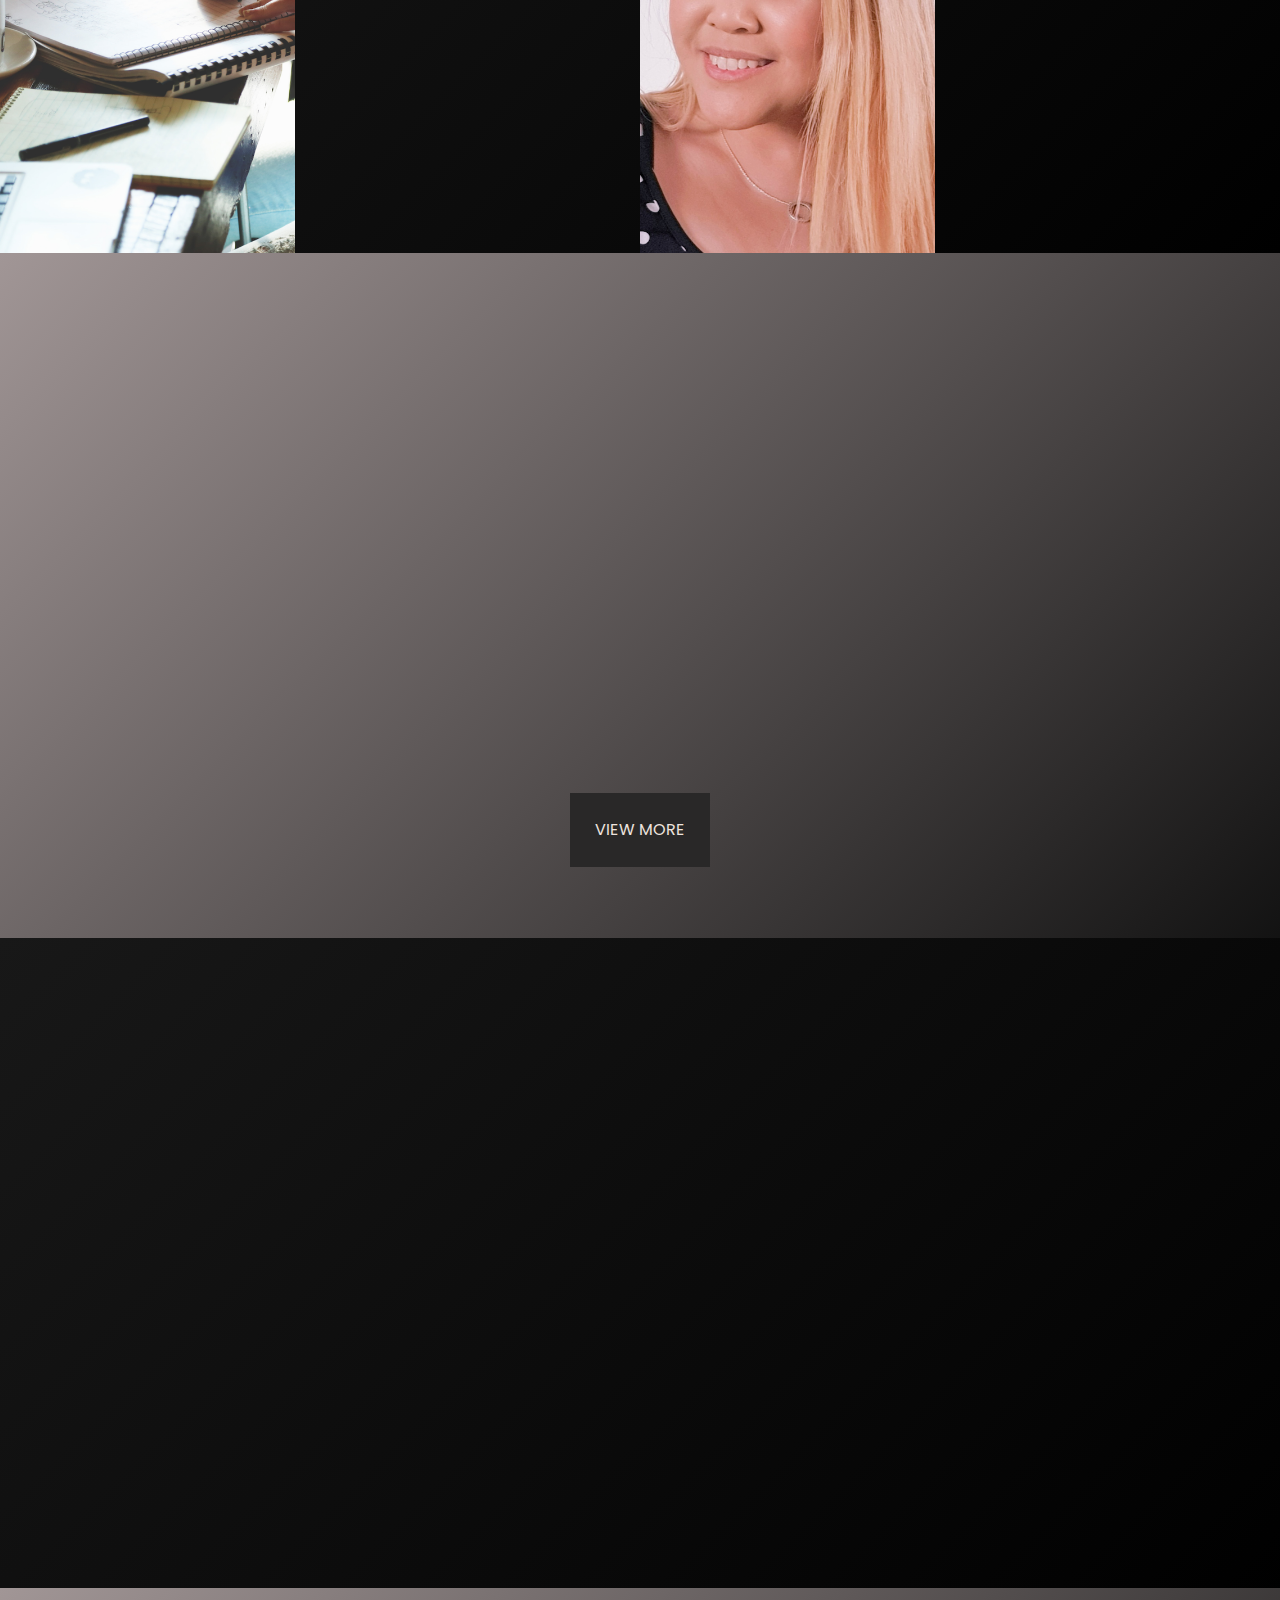
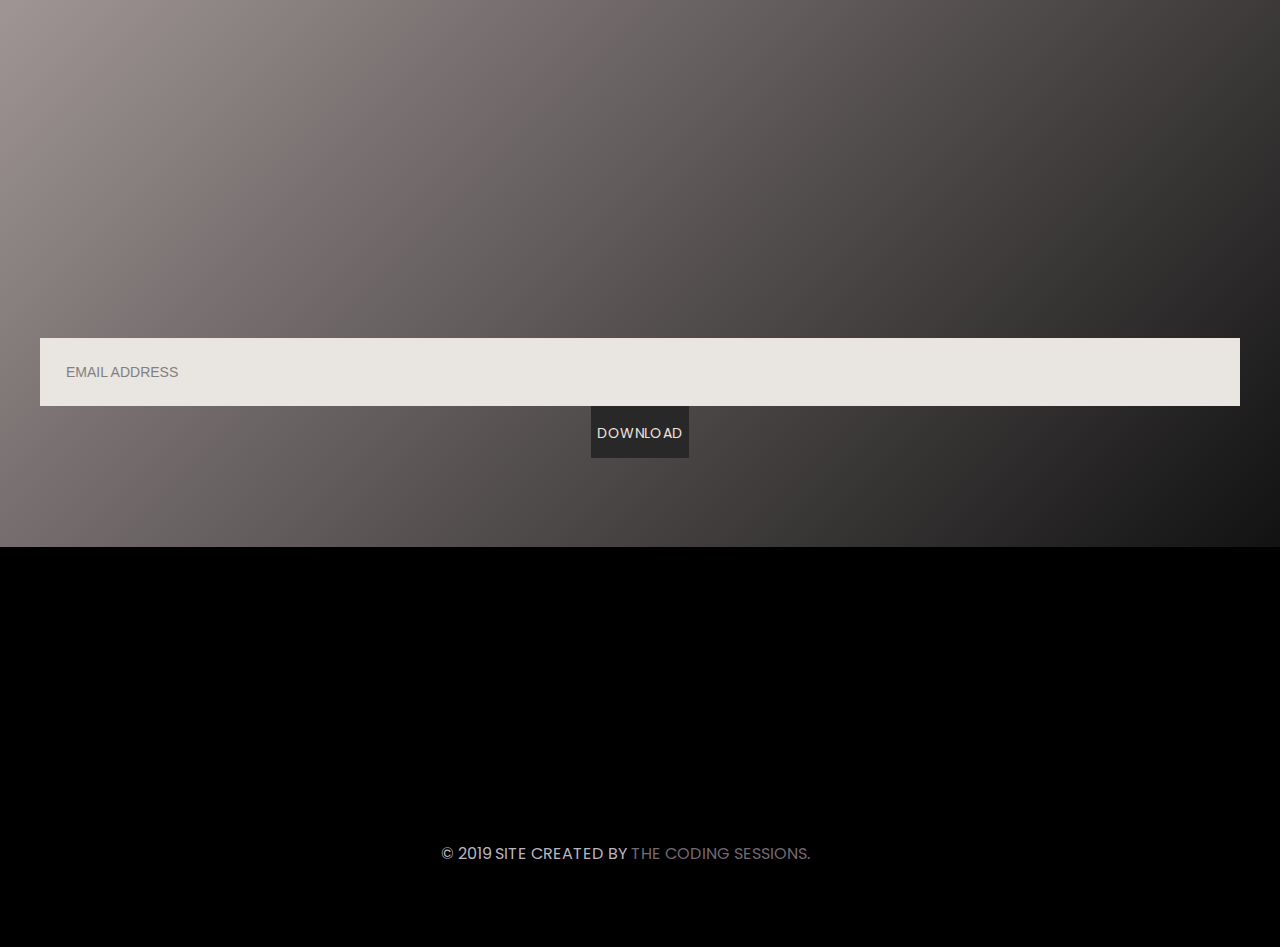
==== commit cb984eec: "commit all changes" ====
--- a/index.html
+++ b/index.html
@@ -24,7 +24,8 @@
     <meta name="twitter:description" content="An Online Educational Hub to Help Women Learn How to Code." />
     <meta name="twitter:url" content="https://www.thecodingsessions.com.au" />
     <meta name="twitter:image" content="https://thecodingsessions.com.au/assets/images/thumbnail-images/index-preview.jpg" />
-    <title>The Coding Sessions | An Online Educational Hub to Help Women Learn How to Code</title>    
+    <title>The Coding Sessions | An Online Educational Hub to Help Women Learn How to Code</title>
+    <link rel="canonical" href="https://thecodingsessions.com.au" />
     <link rel="apple-touch-icon" sizes="57x57" href="assets/favicon/apple-icon-57x57.png">
     <link rel="apple-touch-icon" sizes="60x60" href="assets/favicon/apple-icon-60x60.png">
     <link rel="apple-touch-icon" sizes="72x72" href="assets/favicon/apple-icon-72x72.png">
@@ -144,7 +145,7 @@
                 </nav>
 
  <!-- Carousel snd Jumbotron-->
- <div id="headerImages" class="carousel slide" data-ride="carousel">
+ <div id="headerImages" class="carousel slide carousel-fade" data-ride="carousel">
         <ol class="carousel-indicators">
           <li data-target="#headerImages" data-slide-to="0" class="active"></li>
           <li data-target="#headerImages" data-slide-to="1"></li>
@@ -152,7 +153,7 @@
         </ol>
         <div class="carousel-inner">
           <div class="carousel-item active" data-interval="true hover 20000">
-            <img src="assets/images/header/main-header.jpg" class="d-block vh-100" alt="...">
+            <img src="assets/images/header/main-header.png" class="d-block vh-100" alt="...">
             <div class="carousel-caption">
             <h1 class="fade-in text">Want To Learn Code?</h1>
             <h4 class="fade-in text2">Get Empowered. Start Now.</h4>
@@ -161,15 +162,15 @@
 
           </div>
           <div class="carousel-item" data-interval="true hover 20000">
-            <img src="assets/images/header/main-header-two.jpg" class="d-block vh-100" alt="...">
+            <img src="assets/images/header/main-header-two.png" class="d-block vh-100" alt="...">
             <div class="carousel-caption">
                     <h1 class="fade-in text">Get Mentored</h1>
             <h4 class="fade-in text2">Enquire Now.</h4>
             <a class="btn fade-in text3" href="https://thecodingsessions.com.au/1-1-mentorship.html">Apply</a>
-                  </div>      
+                  </div>
         </div>
           <div class="carousel-item" data-interval="true hover 20000">
-            <img src="assets/images/header/main-header-three.jpg" class="d-block vh-100" alt="...">
+            <img src="assets/images/header/main-header-three.png" class="d-block vh-100" alt="...">
              <div class="carousel-caption">
                 <h1 class="fade-in text">Make Connections</h1>
                 <h4 class="fade-in text2">Join Our Community.</h4>
@@ -182,29 +183,29 @@
 
               <!-- What is The Coding Sessions-->
               <section class="container-fluid philosophies-bg">
-                <div class="row">
+                <div class="row hideme">
                     <div class="col-xl">
                             <h2 class="main-header">What is the coding sessions?</h2>
                             <hr class="block-divider-main">
                     </div>
                 </div>
             <div class="row mt-5">
-            <div class="col-xl">
+            <div class="col-xl hideme">
                     <i class="fas fa-book-open uppercase philosophies-icon"></i>
                     <h5 class="main-header uppercase">What</h5>
-                    <p>We are an online educational hub, empowering women to learn how to code.</p>
-            </div>
-            <div class="col-xl">
+                    <p>We enable transformation through empowering women to learn how to code.</p>
+            </div>
+            <div class="col-xl hideme">
                     <i class="fas fa-code uppercase philosophies-icon"></i>
                     <h5 class="main-header uppercase">Who</h5>
-                    <p>Our training, materials and resources are for anyone, but our target audience is specifically for women who want to learn coding.</p>
-            </div>
-            <div class="col-xl">
+                    <p>We are for Women. Women who aspire to be innovators. Women who aspire to be creators. Women who empower other Women. </p>
+            </div>
+            <div class="col-xl hideme">
                     <i class="fas fa-laptop uppercase philosophies-icon"></i>
                     <h5 class="main-header uppercase">Where</h5>
-                    <p>We are online based, which means all our training, materials, resources and support are available via digital means.</p>
-                </div>
-                <div class="col-xl">
+                    <p>Being online based means we can reach and inspire more women.</p>
+                </div>
+                <div class="col-xl hideme">
                         <i class="fas fa-chalkboard-teacher uppercase philosophies-icon"></i>
                         <h5 class="main-header uppercase">Why</h5>
                         <p>An online space for women to learn how to code, means more opportunities for women to empower women in a male dominated sector.</p>
@@ -219,20 +220,20 @@
         <div class="row about-us-col-bg-0 about-us-col-text-0">
             
                 <!-- Col 1-->    
-<div class="col-sm aboutus-bg">
+<div class="col-xl aboutus-bg">
         </div>
 <!-- Col 2-->  
-<div class="col-sm about-us-col-padding">
+<div class="col-xl about-us-col-padding hideme">
 <h2 class="main-header-left uppercase">All about that code...</h2>
 <p>The Coding Sessions is about inspiring women to learn and love code.</p>
 <a href="/who-we-are.html" class="btn btn-light uppercase mt-5">Read More</a>
 </div>                 
 
 <!-- Col 3-->
-<div class="col-sm meetalee-bg">
+<div class="col-xl meetalee-bg">
 </div>
 <!-- Col 4-->
-<div class="col-sm about-us-col-padding">
+<div class="col-xl about-us-col-padding hideme">
 <h2 class="main-header-left uppercase">Behind The Code</h2>
 <p>Meet Alee, the founder and CEO of The Coding Sessions</p>
     <a href="/about-alee.html" class="btn btn-light uppercase mt-5">Meet the Founder</a>
@@ -240,35 +241,30 @@
         </div>
     </div>
 
-
-
               <!-- Our Courses-->
               <section class="container-fluid philosophies-bg">
-                <div class="row">
-                    <div class="col-xl">
-                            <h2 class="main-header">Our Courses</h2>
+                <div class="row hideme">
+                    <div class="col-md">
+                            <h2 class="main-header">Featured Courses</h2>
                             <hr class="block-divider-main">
                     </div>
                 </div>
             <div class="row mt-5">
-            <div class="col-xl">
-                <img src="assets/images/header/main-header.jpg" alt="...">
-        </div>
-            <div class="col-xl">
-                    <i class="fas fa-code uppercase philosophies-icon"></i>
-                    <h5 class="main-header uppercase">Who</h5>
-                    <p>Our training, materials and resources are for anyone, but our target audience is specifically for women who want to learn coding.</p>
-            </div>
-            <div class="col-xl">
-                    <i class="fas fa-laptop uppercase philosophies-icon"></i>
-                    <h5 class="main-header uppercase">Where</h5>
-                    <p>We are online based, which means all our training, materials, resources and support are available via digital means.</p>
-                </div>
-                <div class="col-xl">
-                        <i class="fas fa-chalkboard-teacher uppercase philosophies-icon"></i>
-                        <h5 class="main-header uppercase">Why</h5>
-                        <p>An online space for women to learn how to code, means more opportunities for women to empower women in a male dominated sector.</p>
-                    </div>
+            <div class="col-xl hideme">
+                <a href="https://thecodingsessions.teachable.com/p/build-your-website-with-wordpress-the-ultimate-course-for-kick-ass-female-entrepreneurs">
+                        <img src="assets/images/course-images/buildyourwebsitewithwordpress.jpg" class="img-fluid colhover" alt="..."></a>
+                </div>
+            <div class="col-xl hideme">
+                <a href="https://thecodingsessions.teachable.com/p/how-you-can-use-css-to-spruce-up-your-wordpress-theme">
+                        <img src="assets/images/course-images/cssandwordpress.jpg" class="img-fluid colhover" alt="..."></a>
+        </div>
+            <div class="col-xl hideme">
+                <a href="https://thecodingsessions.teachable.com/p/learn-html-for-beginners">
+                        <img src="assets/images/course-images/htmlforbeginnersteachable.png" class="img-fluid colhover" alt="..."></a>
+        </div>
+            </div>
+            <div class="row">
+                    <a class="btn btn-dark mt-5" href="https://thecodingsessions.teachable.com/" alt="...">View More</a>
             </div>
 
             </section>
@@ -277,30 +273,30 @@
 
 <section class="container-fluid features-container">
         <!-- Row -->
-        <div class="row">
+        <div class="row hideme">
                 <div class="col">
                         <h2 class="main-header-left mb-5">Services</h2>
                 </div>
             </div>
                     <div class="row row-grid">
-                       
-                            <!-- Col 1-->    
-     <div class="col-sm-4 colhover btn-position">
+
+                            <!-- Col 1-->
+     <div class="col-sm-4 hideme colhover btn-position">
        <img class="img-fluid frontimage" src="assets/images/column-background/learncodeimg.png" alt="Learning">
        <a href="https://thecodingsessions.teachable.com/" target="_blank" class="btn btn-light-feature uppercase mt-5">Learning</a>
 </div>
-                              <!-- Col 2-->  
-    <div class="col-sm-4 colhover btn-position">
+                              <!-- Col 2-->
+    <div class="col-sm-4 hideme colhover btn-position">
             <img class="img-fluid frontimage" src="assets/images/column-background/mentorshipimg.png" alt="Mentorship">
             <a href="/1-1-mentorship.html" class="btn btn-light-feature uppercase mt-5">1:1</a>
     </div>
-      
+
     <!-- Col 3-->
-    <div class="col-sm-4 colhover btn-position">
+    <div class="col-sm-4 hideme colhover btn-position">
             <img class="img-fluid frontimage" src="assets/images/column-background/fbcommunityimg.png" alt="FB Community">
             <a href="https://www.facebook.com/groups/thecodingsessions/" target="_blank" class="btn btn-light-feature uppercase mt-5">Group</a>
                         </div>
-   
+
                     </div>
                     <!--end features-->
 </section>
@@ -308,12 +304,12 @@
 
 <!-- Subscribe -->
 <section class="container-fluid subscribe-bg">
-        <div class="row">
+        <div class="row hideme">
             <div class="col">
-                    <h2 class="main-header uppercase">Download your free gift "What To Consider Before Learning Code"!</h2>
+                    <h2 class="main-header uppercase">Subscribe to Our Mailing List!</h2>
                     <hr class="block-divider-main mb-5">
-                    <p class="mb-5 subscribe-free-gift ">Sign up to our mailing list to receive your free gift!</p>
-                    
+                    <p class="mb-5 subscribe-free-gift ">And receive our free gift, "What to Consider Before Learning Code"!</p>
+
             </div>
         </div>
         <div class="row">
@@ -323,7 +319,7 @@
     <div id="mc_embed_signup">
     <form action="https://thecodingsessions.us19.list-manage.com/subscribe/post?u=7dbf179a053b19e7557c50e6e&amp;id=150a12b951" method="post" id="mc-embedded-subscribe-form" name="mc-embedded-subscribe-form" class="validate" target="_blank" novalidate>
         <div id="mc_embed_signup_scroll">
-        
+
         <input type="email" value="" name="EMAIL" class="email" id="mce-EMAIL" placeholder="email address" required>
         <!-- real people should not fill this in and expect good things - do not remove this or risk form bot signups-->
         <div style="position: absolute; left: -5000px;" aria-hidden="true"><input type="text" name="b_7dbf179a053b19e7557c50e6e_150a12b951" tabindex="-1" value=""></div>
@@ -331,7 +327,7 @@
         </div>
     </form>
     </div>
-    
+
     <!--End mc_embed_signup-->
             </div>
         </div>
@@ -342,32 +338,32 @@
 <footer class="container-fluid" id="follow">
     <!-- Heading -->
     <section>
-        <div class="row justify-content-center">
+        <div class="row justify-content-center hideme">
             <h2 class="main-header-left mb-5">Follow on Insta @thecodingsessions</h2>
          </div>
     </section>
 
- 
+
         <!-- Instagram -->
         <div class="container mb-5">
         <div class="row">
-                <div class="col-md colhover">
+                <div class="col-md hideme colhover">
                         <a href="https://www.instagram.com/p/BsSawxCBlEG/" target="_blank"><img class="responsive frontimage"  alt="" src="https://instagram.fadl4-1.fna.fbcdn.net/vp/4412202d5284c3e31348bc4c83dc2739/5CB45B98/t51.2885-15/e35/47693026_135370984147259_4533155092066074628_n.jpg?_nc_ht=instagram.fadl4-1.fna.fbcdn.net"></a>
 
                 </div>
-                <div class="col-md colhover">
+                <div class="col-md hideme colhover">
                         <a href="https://www.instagram.com/p/BsRmMWZB-g7/" target="_blank"><img class="responsive frontimage2"  alt="" src="https://instagram.fadl4-1.fna.fbcdn.net/vp/181839a6dead13c1ffee2bd743da0da2/5CB65DB8/t51.2885-15/e35/47693854_2043857169038294_4105609259165760102_n.jpg?_nc_ht=instagram.fadl4-1.fna.fbcdn.net"></a>
 
                 </div>
-                <div class="col-md colhover">
+                <div class="col-md hideme colhover">
                         <a href="https://www.instagram.com/p/BsRlyVah_fB/" target="_blank"><img class="responsive frontimage"  alt="" src="https://instagram.fadl4-1.fna.fbcdn.net/vp/8bce221635b26b68fbef3b63f591ee12/5CD542B6/t51.2885-15/e35/49858234_533332657149212_4180194724645293659_n.jpg?_nc_ht=instagram.fadl4-1.fna.fbcdn.net"></a>
 
                 </div>
-                <div class="col-md colhover">
+                <div class="col-md hideme colhover">
                         <a href="https://www.instagram.com/p/BsRla_uh7Nr/" target="_blank"><img class="responsive frontimage2"  alt="" src="https://instagram.fadl4-1.fna.fbcdn.net/vp/0b6bec3ddbdcb9c84ba77ca2649479ff/5CCF370C/t51.2885-15/e35/47691092_1214121432083956_1397772182755266995_n.jpg?_nc_ht=instagram.fadl4-1.fna.fbcdn.net"></a>
 
                 </div>
-            </div> 
+            </div>
         </div>
 
                     <!-- Social Links -->
@@ -375,22 +371,22 @@
                 <ul class="d-flex list-inline social-links">
                     <li><a class="nav-link" target="_blank" href="https://www.facebook.com/thecodingsessions"><i class="fab fa-facebook"></i></a></li>
                     <li><a class="nav-link" target="_blank" href="https://www.instagram.com/thecodingsessions"><i class="fab fa-instagram"></i></a></li>
-                    <li><a class="nav-link" href="mailto:contact@thecodingsessions.com.au"><i class="fas fa-at"></i></a></li>                    
+                    <li><a class="nav-link" href="mailto:contact@thecodingsessions.com.au"><i class="fas fa-at"></i></a></li>
             </ul>
-        </div>   
+        </div>
                     <!-- Copyright -->
         <div class="row col-sm justify-content-center">
             <div class="copyright">
-                <p class="uppercase">© 2019 Site Created By <a class="copyright2" target="_blank" href="https://www.thecodingsessions.com.au/">The Coding Sessions.</a></p>   
-        </div>  
-        </div>  
+                <p class="uppercase">© 2019 Site Created By <a class="copyright2" target="_blank" href="https://www.thecodingsessions.com.au/">The Coding Sessions.</a></p>
+        </div>
+        </div>
 
   </footer>
 
   <div class="alert alert-dismissible text-center cookiealert" role="alert">
         <div class="cookiealert-container">
           <b>Do you like cookies?</b> &#x1F36A; We use cookies to ensure you get the best experience on our website. <a href="http://cookiesandyou.com/" target="_blank">Learn more</a>
-      
+
           <button type="button" class="btn btn-primary btn-sm acceptcookies" aria-label="Close">
               I agree
           </button>
@@ -412,11 +408,11 @@
                         function openNav() {
                           document.getElementById("mySidenav").style.width = "100%";
                         }
-                        
+
                         /* Close/hide the sidenav */
                         function closeNav() {
                           document.getElementById("mySidenav").style.width = "0";
                         }</script>
 </body>
-    
+
 </html>--- a/assets/css/style.css
+++ b/assets/css/style.css
@@ -44,6 +44,17 @@
 
 main {
   height: 100%;
+}
+
+.page-heading {
+  color: #d6caca;
+  text-transform: uppercase;
+  text-align: center;
+  font-family: "Open Sans Condensed", sans-serif;
+  font-weight: bold;
+  margin: auto;
+  padding-bottom: 40px;
+  font-size: 3em;
 }
 
 .diagonalsection {
@@ -326,7 +337,7 @@
 .menu {
   width: 35px;
   height: 5px;
-  background-color: #cac8d4;
+  background-color: #BAB5AC;
   margin: 6px 0;
 }
 
@@ -356,7 +367,7 @@
   padding: 8px 8px 8px 32px;
   text-decoration: none;
   font-size: 25px;
-  color: #818181;
+  color: #BAB5AC;
   display: block;
   -webkit-transition: 0.3s;
   transition: 0.3s;
@@ -460,8 +471,10 @@
   animation-delay: 1.5s;
 }
 
-ol.carousel-indicators {
-  display: none;
+.carousel-indicators li {
+  width: 10px;
+  height: 10px;
+  border-radius: 100%;
 }
 
 .block-divider {
@@ -548,13 +561,13 @@
 .whowearecontent {
   padding: 95px 40px 95px 40px;
   color: #d6cdcd;
-  font-size: 1.1em;
   margin-top: -4em;
 }
 
 .whatwedo-content {
   text-align: center;
   padding: 20px;
+  color: #c4b9b9;
   font-size: 1.4em;
 }
 
@@ -673,7 +686,7 @@
 .features-container {
   background-image: linear-gradient(135deg, #181818, black);
   padding: 90px 40px 90px 40px;
-  margin-top: -1em;
+  margin-top: -1.5em;
 }
 
 .btn-light-feature {
@@ -763,6 +776,7 @@
 .contact-page {
   background: url("../images/container-background/contactbackground.jpg") no-repeat center center;
   background-size: cover;
+  height: 100vh;
 }
 
 .contact-page-font {
@@ -773,15 +787,6 @@
   font-weight: bold;
   margin: auto;
   padding-bottom: 40px;
-}
-
-.g-recaptcha iframe {
-  max-width: 100% !important;
-  transform: scale(0.9) !important;
-  -webkit-transform: scale(0.9) !important;
-  transform-origin: center center !important;
-  -webkit-transform-origin: center center !important;
-  margin-left: -1.5em;
 }
 
 #rc-imageselect {
@@ -818,8 +823,8 @@
   font-size: 30px;
   line-height: 10px;
   text-align: center;
-  color: #fafafa;
-  background: #757075;
+  color: #ffffff;
+  background: #BAB5AC;
 }
 
 .social-links li a i:hover {
@@ -869,7 +874,7 @@
   text-decoration: none;
 }
 
-@media (max-width: 600px) {
+@media (max-width: 1024px) {
   .row > div {
     margin-bottom: 20px;
   }
@@ -889,4 +894,14 @@
     font-size: 18px;
   }
 }
+
+@media (max-width: 991px) {
+  .column-margin {
+    margin-top: -20px;
+  }
+}
+
+.hideme {
+  opacity: 0;
+}
 /*# sourceMappingURL=style.css.map */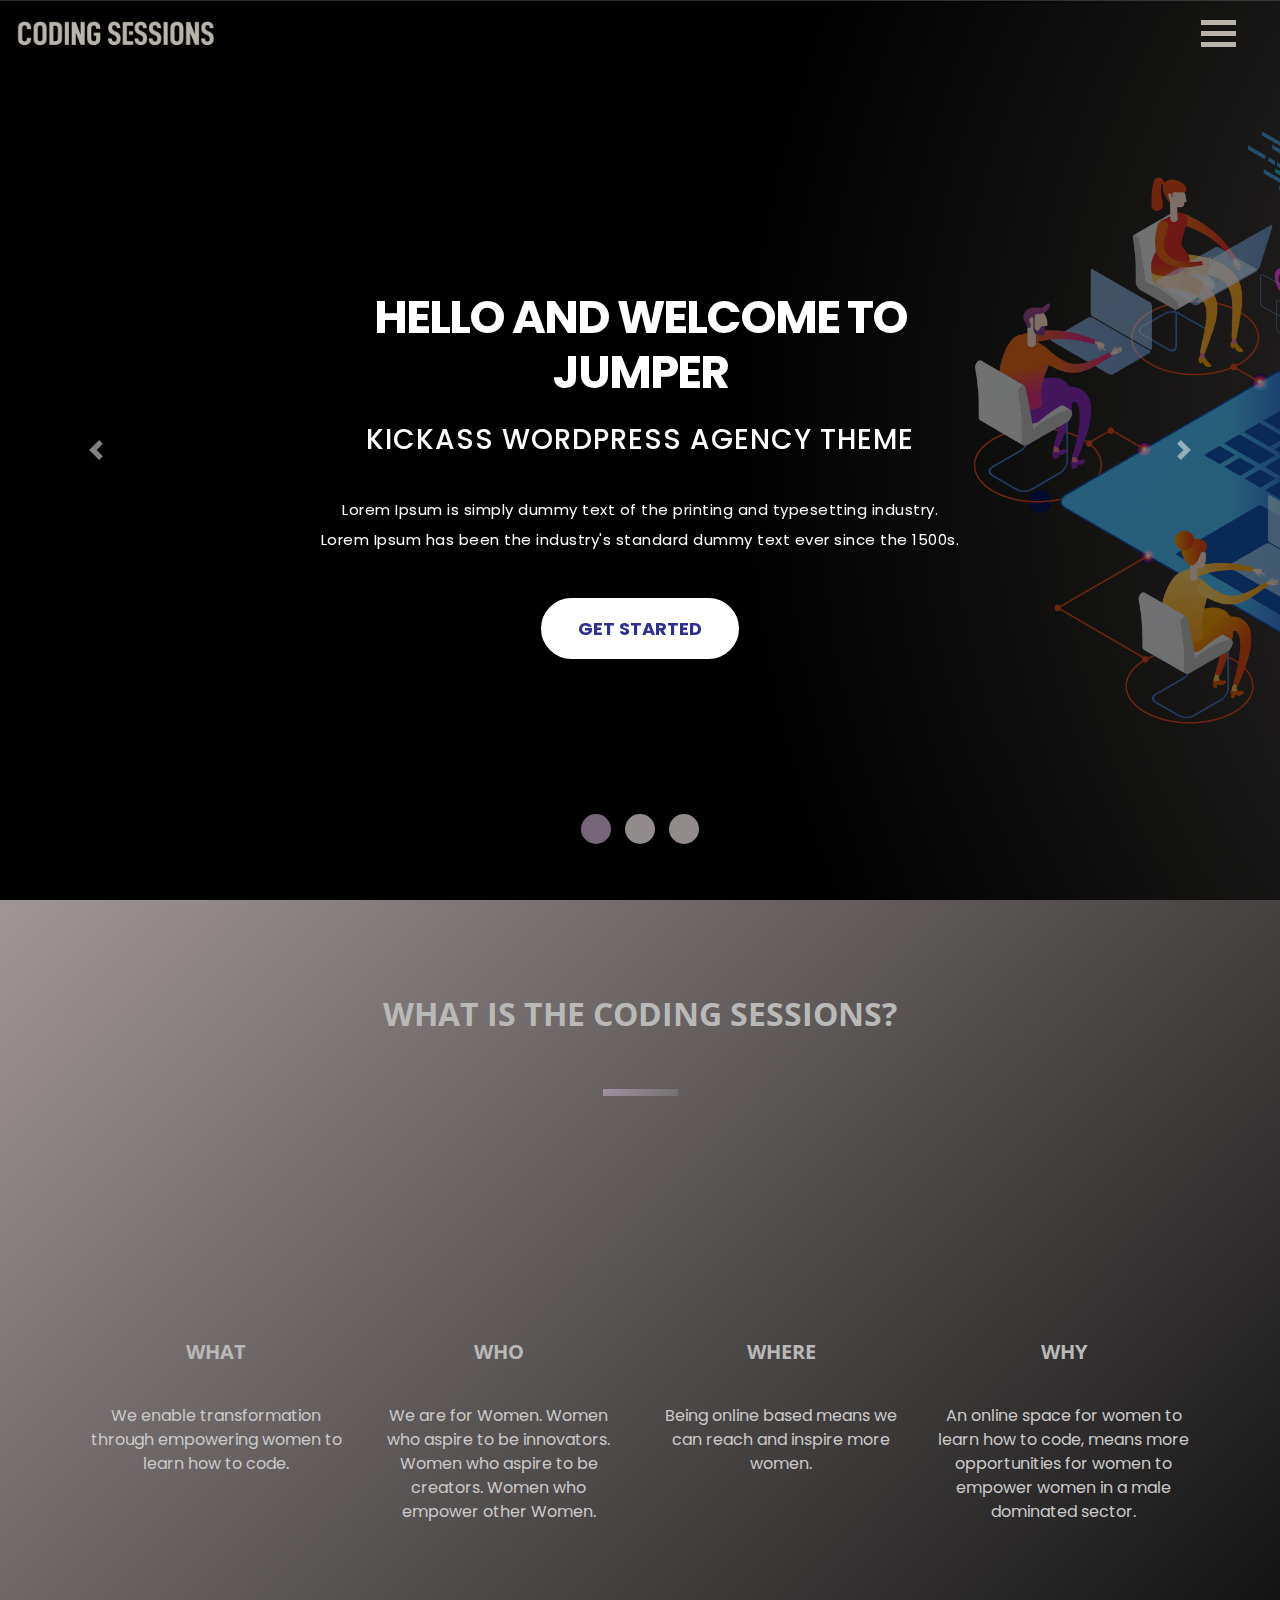
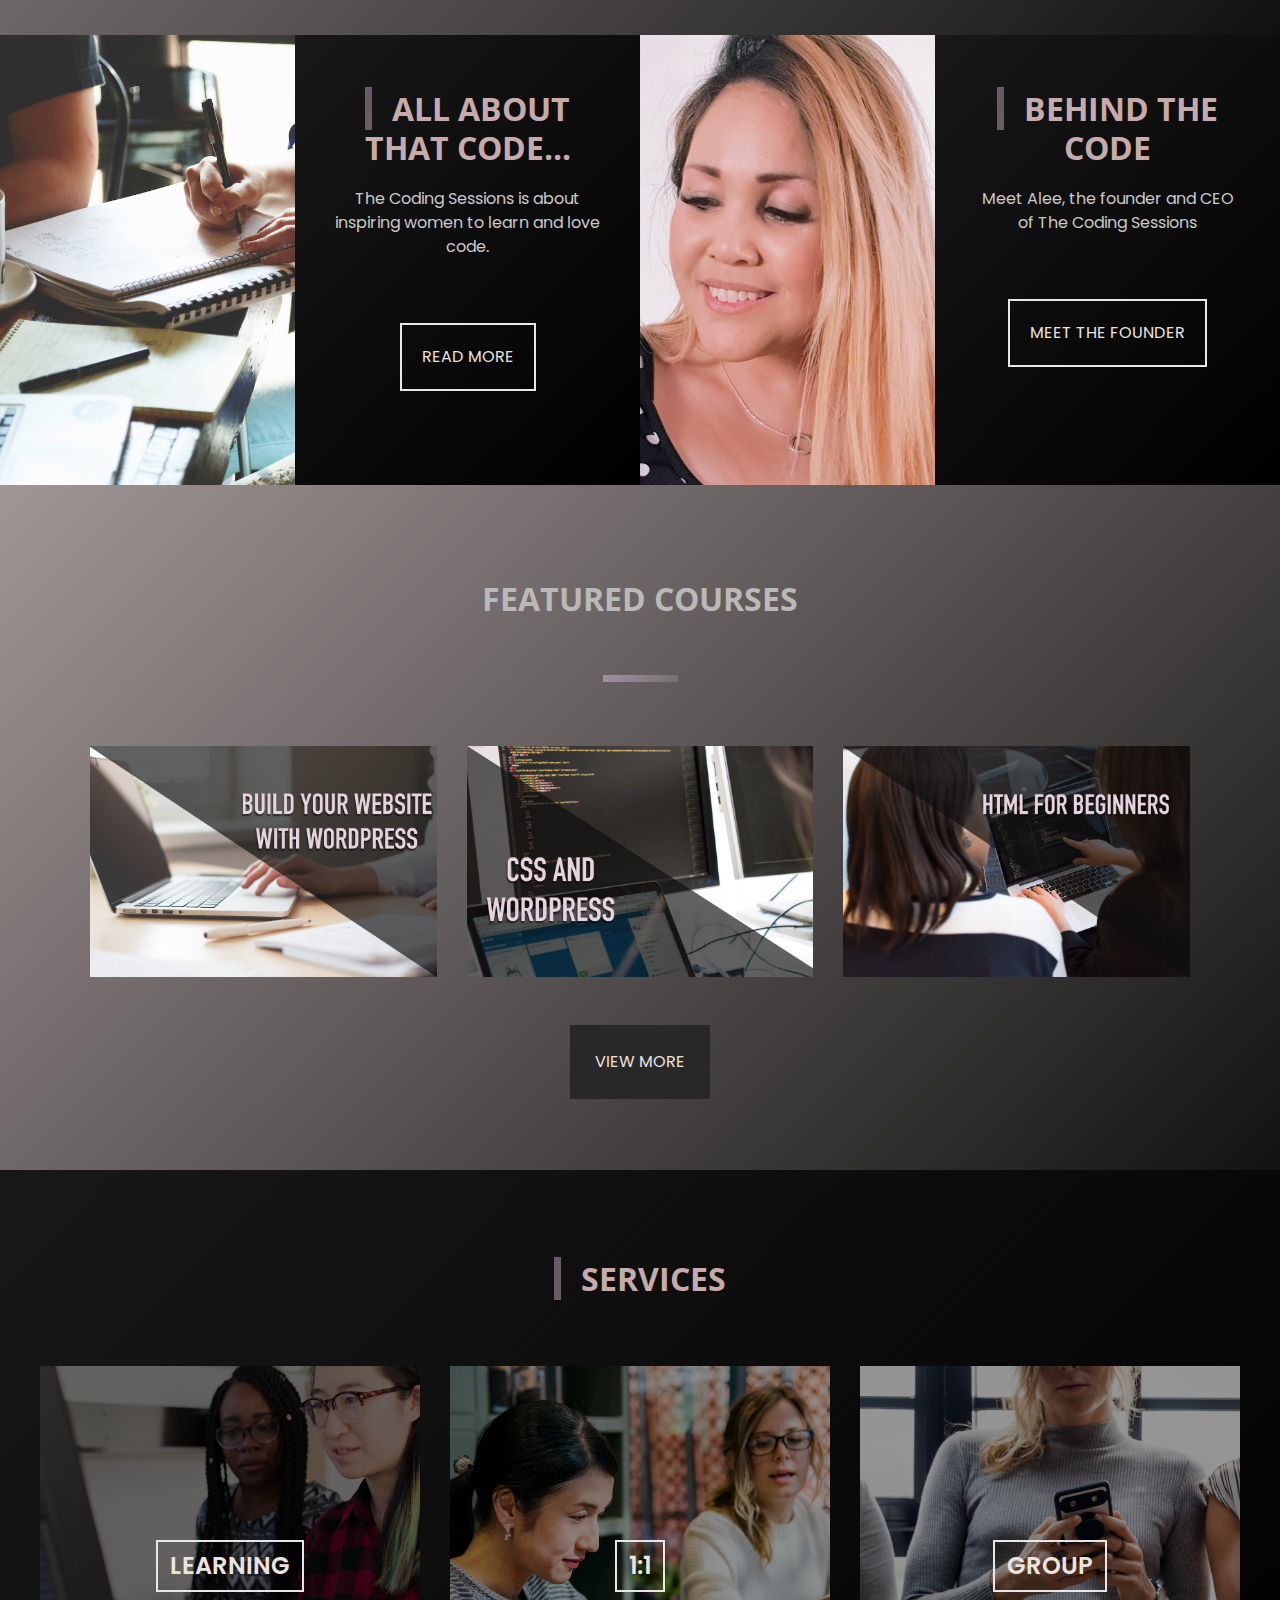
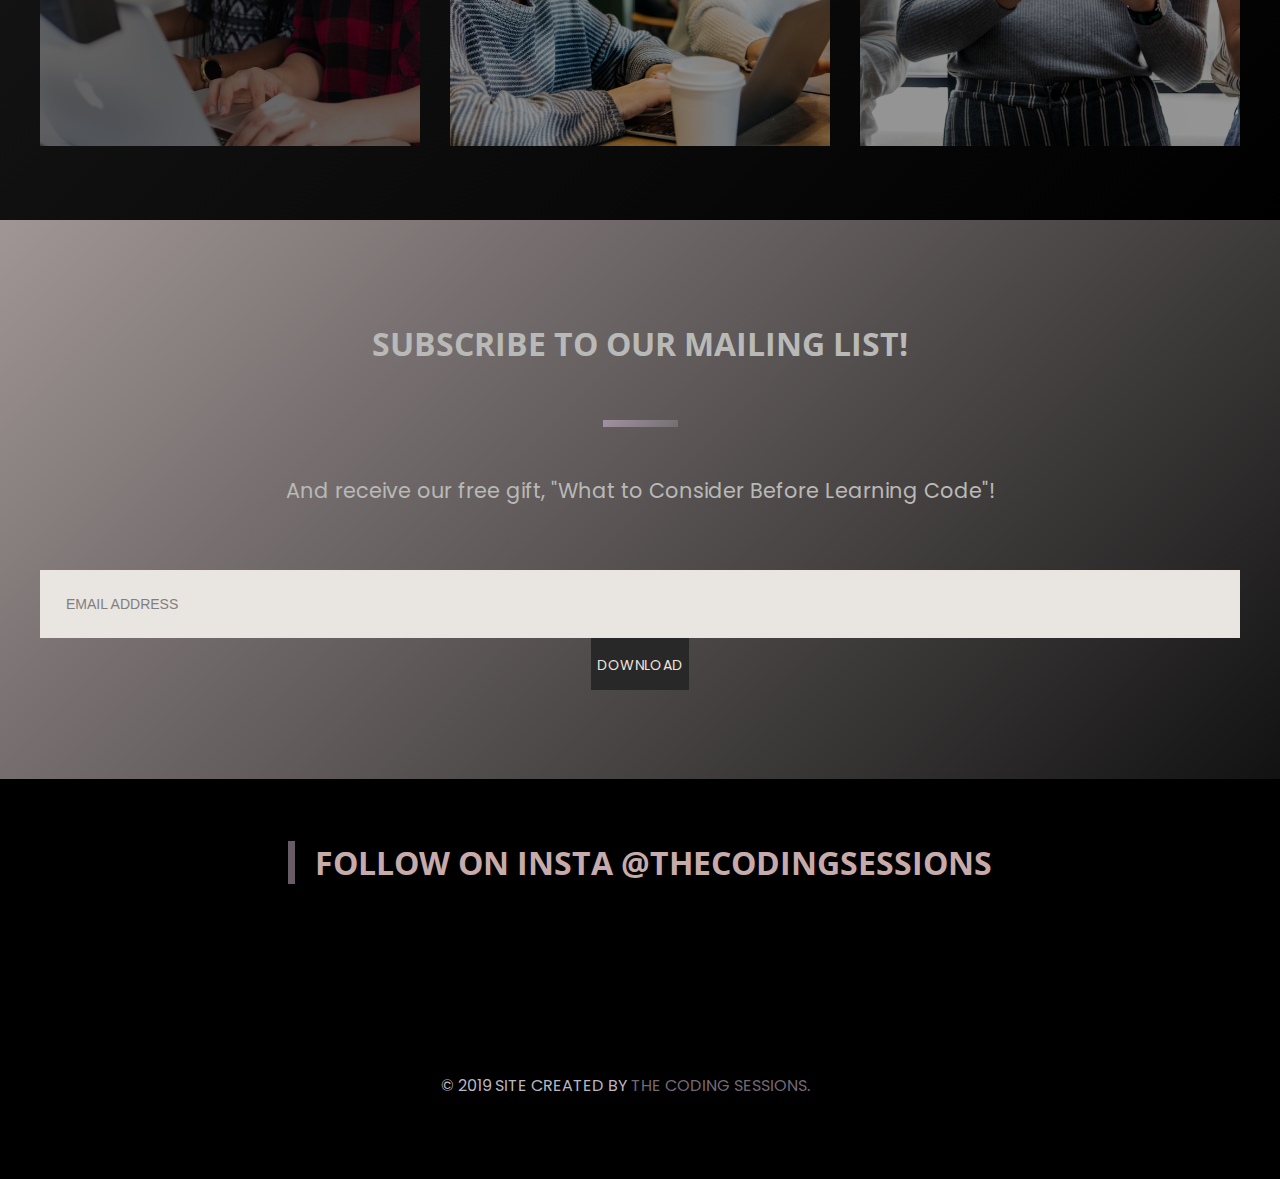
==== commit bdea9b0c: "header changes" ====
--- a/index.html
+++ b/index.html
@@ -46,6 +46,7 @@
     <link rel="stylesheet" href="https://cdnjs.cloudflare.com/ajax/libs/twitter-bootstrap/4.2.1/css/bootstrap.min.css" />
     <link rel="stylesheet" href="https://use.fontawesome.com/releases/v5.6.3/css/all.css" integrity="sha384-UHRtZLI+pbxtHCWp1t77Bi1L4ZtiqrqD80Kn4Z8NTSRyMA2Fd33n5dQ8lWUE00s/" crossorigin="anonymous">
     <link rel="stylesheet" href="assets/css/style.css">
+    <link rel="stylesheet" href="assets/css/animate.css">
     <link href="//cdn-images.mailchimp.com/embedcode/horizontal-slim-10_7.css" rel="stylesheet" type="text/css">
 <style>
 	#mc_embed_signup{background:none; clear:left; font:14px Helvetica,Arial,sans-serif; width:100%;}
@@ -145,67 +146,85 @@
                 </nav>
 
  <!-- Carousel snd Jumbotron-->
- <div id="headerImages" class="carousel slide carousel-fade" data-ride="carousel">
-        <ol class="carousel-indicators">
-          <li data-target="#headerImages" data-slide-to="0" class="active"></li>
-          <li data-target="#headerImages" data-slide-to="1"></li>
-          <li data-target="#headerImages" data-slide-to="2"></li>
-        </ol>
-        <div class="carousel-inner">
-          <div class="carousel-item active" data-interval="true hover 20000">
-            <img src="assets/images/header/main-header.png" class="d-block vh-100" alt="...">
-            <div class="carousel-caption">
-            <h1 class="fade-in text">Want To Learn Code?</h1>
-            <h4 class="fade-in text2">Get Empowered. Start Now.</h4>
-            <a class="btn fade-in text3" href="https://thecodingsessions.teachable.com/">Enrol</a>
-        </div>
-
+ <header class="content">
+    <div id="carouselExampleIndicators" class="carousel slide" data-ride="carousel">
+      <ol class="carousel-indicators">
+        <li data-target="#carouselExampleIndicators" data-slide-to="0" class="active"></li>
+        <li data-target="#carouselExampleIndicators" data-slide-to="1"></li>
+        <li data-target="#carouselExampleIndicators" data-slide-to="2"></li>
+      </ol>
+      <div class="carousel-inner" role="listbox">
+        <!-- Slide One - Set the background image for this slide in the line below -->
+       <div class="carousel-item active">
+          <img src="assets/images/header/main-header.jpg" class="d-block vw-100" alt="...">
+         <div class="gradient"></div>
+         <div class="carousel-caption">
+            <h1>Hello and welcome to jumper</h1>
+            <h2>kickass wordpress agency theme</h2>
+            <h5>Lorem Ipsum is simply dummy text of the printing and typesetting industry. Lorem Ipsum has been the industry's standard dummy text ever since the 1500s.</h5>
+            <a class="btn btn-primary" href="#" role="button">get started</a>
           </div>
-          <div class="carousel-item" data-interval="true hover 20000">
-            <img src="assets/images/header/main-header-two.png" class="d-block vh-100" alt="...">
-            <div class="carousel-caption">
-                    <h1 class="fade-in text">Get Mentored</h1>
-            <h4 class="fade-in text2">Enquire Now.</h4>
-            <a class="btn fade-in text3" href="https://thecodingsessions.com.au/1-1-mentorship.html">Apply</a>
-                  </div>
-        </div>
-          <div class="carousel-item" data-interval="true hover 20000">
-            <img src="assets/images/header/main-header-three.png" class="d-block vh-100" alt="...">
-             <div class="carousel-caption">
-                <h1 class="fade-in text">Make Connections</h1>
-                <h4 class="fade-in text2">Join Our Community.</h4>
-                <a class="btn fade-in text3" href="https://www.facebook.com/groups/thecodingsessions/">Join</a>
-             </div>
-        </div>
+        </div>
+        <!-- Slide Two - Set the background image for this slide in the line below -->
+       <div class="carousel-item">
+         <img src="assets/images/header/main-header-two.jpg" class="d-block vw-100" alt="...">
+         <div class="gradient"></div>
+         <div class="carousel-caption">
+            <h1>Hello and welcome to jumper</h1>
+            <h2>kickass wordpress agency theme</h2>
+            <h5>Lorem Ipsum is simply dummy text of the printing and typesetting industry. Lorem Ipsum has been the industry's standard dummy text ever since the 1500s.</h5>
+            <a class="btn btn-primary" href="#" role="button">get started</a>
+          </div>
+        </div>
+        <!-- Slide Three - Set the background image for this slide in the line below -->
+       <div class="carousel-item">
+         <img src="assets/images/header/main-header-three.jpg" class="d-block vw-100" alt="...">
+         <div class="gradient"></div>
+         <div class="carousel-caption">
+            <h1>Hello and welcome to jumper</h1>
+            <h2>kickass wordpress agency theme</h2>
+            <h5>Lorem Ipsum is simply dummy text of the printing and typesetting industry. Lorem Ipsum has been the industry's standard dummy text ever since the 1500s.</h5>
+            <a class="btn btn-primary" href="#" role="button">get started</a>
+          </div>
         </div>
       </div>
+      <a class="carousel-control-prev" href="#carouselExampleIndicators" role="button" data-slide="prev">
+        <span class="carousel-control-prev-icon" aria-hidden="true"></span>
+        <span class="sr-only">Previous</span>
+      </a>
+      <a class="carousel-control-next" href="#carouselExampleIndicators" role="button" data-slide="next">
+        <span class="carousel-control-next-icon" aria-hidden="true"></span>
+        <span class="sr-only">Next</span>
+      </a>
+    </div>
+  </header>
 
 
               <!-- What is The Coding Sessions-->
               <section class="container-fluid philosophies-bg">
-                <div class="row hideme">
+                <div class="row">
                     <div class="col-xl">
                             <h2 class="main-header">What is the coding sessions?</h2>
                             <hr class="block-divider-main">
                     </div>
                 </div>
             <div class="row mt-5">
-            <div class="col-xl hideme">
+            <div class="col-xl">
                     <i class="fas fa-book-open uppercase philosophies-icon"></i>
                     <h5 class="main-header uppercase">What</h5>
                     <p>We enable transformation through empowering women to learn how to code.</p>
             </div>
-            <div class="col-xl hideme">
+            <div class="col-xl">
                     <i class="fas fa-code uppercase philosophies-icon"></i>
                     <h5 class="main-header uppercase">Who</h5>
                     <p>We are for Women. Women who aspire to be innovators. Women who aspire to be creators. Women who empower other Women. </p>
             </div>
-            <div class="col-xl hideme">
+            <div class="col-xl">
                     <i class="fas fa-laptop uppercase philosophies-icon"></i>
                     <h5 class="main-header uppercase">Where</h5>
                     <p>Being online based means we can reach and inspire more women.</p>
                 </div>
-                <div class="col-xl hideme">
+                <div class="col-xl">
                         <i class="fas fa-chalkboard-teacher uppercase philosophies-icon"></i>
                         <h5 class="main-header uppercase">Why</h5>
                         <p>An online space for women to learn how to code, means more opportunities for women to empower women in a male dominated sector.</p>
@@ -223,7 +242,7 @@
 <div class="col-xl aboutus-bg">
         </div>
 <!-- Col 2-->  
-<div class="col-xl about-us-col-padding hideme">
+<div class="col-xl about-us-col-padding">
 <h2 class="main-header-left uppercase">All about that code...</h2>
 <p>The Coding Sessions is about inspiring women to learn and love code.</p>
 <a href="/who-we-are.html" class="btn btn-light uppercase mt-5">Read More</a>
@@ -233,7 +252,7 @@
 <div class="col-xl meetalee-bg">
 </div>
 <!-- Col 4-->
-<div class="col-xl about-us-col-padding hideme">
+<div class="col-xl about-us-col-padding">
 <h2 class="main-header-left uppercase">Behind The Code</h2>
 <p>Meet Alee, the founder and CEO of The Coding Sessions</p>
     <a href="/about-alee.html" class="btn btn-light uppercase mt-5">Meet the Founder</a>
@@ -243,22 +262,22 @@
 
               <!-- Our Courses-->
               <section class="container-fluid philosophies-bg">
-                <div class="row hideme">
+                <div class="row">
                     <div class="col-md">
                             <h2 class="main-header">Featured Courses</h2>
                             <hr class="block-divider-main">
                     </div>
                 </div>
             <div class="row mt-5">
-            <div class="col-xl hideme">
+            <div class="col-xl">
                 <a href="https://thecodingsessions.teachable.com/p/build-your-website-with-wordpress-the-ultimate-course-for-kick-ass-female-entrepreneurs">
                         <img src="assets/images/course-images/buildyourwebsitewithwordpress.jpg" class="img-fluid colhover" alt="..."></a>
                 </div>
-            <div class="col-xl hideme">
+            <div class="col-xl">
                 <a href="https://thecodingsessions.teachable.com/p/how-you-can-use-css-to-spruce-up-your-wordpress-theme">
                         <img src="assets/images/course-images/cssandwordpress.jpg" class="img-fluid colhover" alt="..."></a>
         </div>
-            <div class="col-xl hideme">
+            <div class="col-xl">
                 <a href="https://thecodingsessions.teachable.com/p/learn-html-for-beginners">
                         <img src="assets/images/course-images/htmlforbeginnersteachable.png" class="img-fluid colhover" alt="..."></a>
         </div>
@@ -273,7 +292,7 @@
 
 <section class="container-fluid features-container">
         <!-- Row -->
-        <div class="row hideme">
+        <div class="row">
                 <div class="col">
                         <h2 class="main-header-left mb-5">Services</h2>
                 </div>
@@ -281,18 +300,18 @@
                     <div class="row row-grid">
 
                             <!-- Col 1-->
-     <div class="col-sm-4 hideme colhover btn-position">
+     <div class="col-sm-4 colhover btn-position">
        <img class="img-fluid frontimage" src="assets/images/column-background/learncodeimg.png" alt="Learning">
        <a href="https://thecodingsessions.teachable.com/" target="_blank" class="btn btn-light-feature uppercase mt-5">Learning</a>
 </div>
                               <!-- Col 2-->
-    <div class="col-sm-4 hideme colhover btn-position">
+    <div class="col-sm-4 colhover btn-position">
             <img class="img-fluid frontimage" src="assets/images/column-background/mentorshipimg.png" alt="Mentorship">
             <a href="/1-1-mentorship.html" class="btn btn-light-feature uppercase mt-5">1:1</a>
     </div>
 
     <!-- Col 3-->
-    <div class="col-sm-4 hideme colhover btn-position">
+    <div class="col-sm-4 colhover btn-position">
             <img class="img-fluid frontimage" src="assets/images/column-background/fbcommunityimg.png" alt="FB Community">
             <a href="https://www.facebook.com/groups/thecodingsessions/" target="_blank" class="btn btn-light-feature uppercase mt-5">Group</a>
                         </div>
@@ -304,7 +323,7 @@
 
 <!-- Subscribe -->
 <section class="container-fluid subscribe-bg">
-        <div class="row hideme">
+        <div class="row">
             <div class="col">
                     <h2 class="main-header uppercase">Subscribe to Our Mailing List!</h2>
                     <hr class="block-divider-main mb-5">
@@ -338,7 +357,7 @@
 <footer class="container-fluid" id="follow">
     <!-- Heading -->
     <section>
-        <div class="row justify-content-center hideme">
+        <div class="row justify-content-center">
             <h2 class="main-header-left mb-5">Follow on Insta @thecodingsessions</h2>
          </div>
     </section>
@@ -347,19 +366,19 @@
         <!-- Instagram -->
         <div class="container mb-5">
         <div class="row">
-                <div class="col-md hideme colhover">
+                <div class="col-md colhover">
                         <a href="https://www.instagram.com/p/BsSawxCBlEG/" target="_blank"><img class="responsive frontimage"  alt="" src="https://instagram.fadl4-1.fna.fbcdn.net/vp/4412202d5284c3e31348bc4c83dc2739/5CB45B98/t51.2885-15/e35/47693026_135370984147259_4533155092066074628_n.jpg?_nc_ht=instagram.fadl4-1.fna.fbcdn.net"></a>
 
                 </div>
-                <div class="col-md hideme colhover">
+                <div class="col-md colhover">
                         <a href="https://www.instagram.com/p/BsRmMWZB-g7/" target="_blank"><img class="responsive frontimage2"  alt="" src="https://instagram.fadl4-1.fna.fbcdn.net/vp/181839a6dead13c1ffee2bd743da0da2/5CB65DB8/t51.2885-15/e35/47693854_2043857169038294_4105609259165760102_n.jpg?_nc_ht=instagram.fadl4-1.fna.fbcdn.net"></a>
 
                 </div>
-                <div class="col-md hideme colhover">
+                <div class="col-md colhover">
                         <a href="https://www.instagram.com/p/BsRlyVah_fB/" target="_blank"><img class="responsive frontimage"  alt="" src="https://instagram.fadl4-1.fna.fbcdn.net/vp/8bce221635b26b68fbef3b63f591ee12/5CD542B6/t51.2885-15/e35/49858234_533332657149212_4180194724645293659_n.jpg?_nc_ht=instagram.fadl4-1.fna.fbcdn.net"></a>
 
                 </div>
-                <div class="col-md hideme colhover">
+                <div class="col-md colhover">
                         <a href="https://www.instagram.com/p/BsRla_uh7Nr/" target="_blank"><img class="responsive frontimage2"  alt="" src="https://instagram.fadl4-1.fna.fbcdn.net/vp/0b6bec3ddbdcb9c84ba77ca2649479ff/5CCF370C/t51.2885-15/e35/47691092_1214121432083956_1397772182755266995_n.jpg?_nc_ht=instagram.fadl4-1.fna.fbcdn.net"></a>
 
                 </div>
@@ -383,15 +402,6 @@
 
   </footer>
 
-  <div class="alert alert-dismissible text-center cookiealert" role="alert">
-        <div class="cookiealert-container">
-          <b>Do you like cookies?</b> &#x1F36A; We use cookies to ensure you get the best experience on our website. <a href="http://cookiesandyou.com/" target="_blank">Learn more</a>
-
-          <button type="button" class="btn btn-primary btn-sm acceptcookies" aria-label="Close">
-              I agree
-          </button>
-        </div>
-      </div>
   <a href="javascript:" id="return-to-top"><i class="fas fa-chevron-circle-up"></i></a>
   <!-- Scripts -->
   <script src="https://cdnjs.cloudflare.com/ajax/libs/jquery/3.3.1/jquery.min.js"></script>
@@ -399,20 +409,16 @@
   <script src="https://cdn.jsdelivr.net/npm/simple-parallax-js@4.0.0/dist/simpleParallax.min.js"></script>
   <script src="https://stackpath.bootstrapcdn.com/bootstrap/4.2.1/js/bootstrap.min.js"></script>
   <script src="https://cdnjs.cloudflare.com/ajax/libs/popper.js/1.14.3/umd/popper.min.js"></script>
-<script src="https://cdnjs.cloudflare.com/ajax/libs/js-cookie/2.2.0/js.cookie.min.js"></script>
-<script src="assets/js/cookiealert.js"></script>
-<!-- cookiealert.css -->
-<link rel="stylesheet" href="assets/css/cookiealert.css">
   <script>
-                        /* Open the sidenav */
-                        function openNav() {
-                          document.getElementById("mySidenav").style.width = "100%";
-                        }
-
-                        /* Close/hide the sidenav */
-                        function closeNav() {
-                          document.getElementById("mySidenav").style.width = "0";
-                        }</script>
+      /* Open the sidenav */
+      function openNav() {
+        document.getElementById("mySidenav").style.width = "100%";
+      }
+
+      /* Close/hide the sidenav */
+      function closeNav() {
+        document.getElementById("mySidenav").style.width = "0";
+      }</script>
 </body>
 
 </html>--- a/assets/css/style.css
+++ b/assets/css/style.css
@@ -4,33 +4,6 @@
  * Created by The Coding Sessions
  */
 @import url("https://fonts.googleapis.com/css?family=Open+Sans+Condensed:300,400,500,600,700|Nunito+Sans:300,400,500,600,700|Shadows+Into+Light:100,200,300,400,500,600,700|Pavanam:100,200,300,400,500,600,700|Poppins:100,200,300,400,500,600,700");
-@-webkit-keyframes 'fadeIn' {
-  from {
-    opacity: 0;
-  }
-  to {
-    opacity: 1;
-  }
-}
-
-@-webkit-keyframes "fadeIn" {
-  from {
-    opacity: 0;
-  }
-  to {
-    opacity: 1;
-  }
-}
-
-@keyframes "fadeIn" {
-  from {
-    opacity: 0;
-  }
-  to {
-    opacity: 1;
-  }
-}
-
 body {
   font-family: "Poppins", sans-serif;
   text-align: center;
@@ -399,82 +372,113 @@
   transition: background-color 1s ease 0s;
 }
 
-.carousel-caption h1 {
-  background: -webkit-linear-gradient(#dfd5d5, #ad9d9d);
-  background-clip: text;
-  -webkit-background-clip: text;
-  -webkit-text-fill-color: transparent;
-  font-family: "Nunito Sans", sans-serif;
-  font-weight: bold;
-  font-size: 8vh;
-  letter-spacing: 1.3pt;
-  text-align: center;
-  text-transform: uppercase;
-  margin-bottom: 0.5em;
-  margin-top: -7.5em;
-  white-space: pre-wrap;
-  white-space: -moz-pre-wrap;
-  white-space: -pre-wrap;
-  white-space: -o-pre-wrap;
-  word-wrap: break-word;
-}
-
-.carousel-caption h4 {
-  color: #cac8d4;
-  font-weight: 300;
-  font-family: "Open Sans Condensed", sans-serif;
-  letter-spacing: 2pt;
-  font-style: italic;
-  font-size: 3vh;
-  margin-bottom: 1.4em;
-}
-
-.carousel-caption .btn {
+/*==============================
+      // carousel Styles //
+==============================*/
+header {
+  width: 100%;
+  height: auto;
+  position: relative;
+}
+
+header .carousel-item img {
+  height: 100vh;
+  z-index: 9;
+  -o-object-fit: cover;
+     object-fit: cover;
+  background-repeat: no-repeat;
+  background-position: bottom;
+  background-size: cover;
+  position: relative;
+}
+
+header .carousel-item h1 {
+  font-size: 46px;
+  font-weight: 700;
+  letter-spacing: -2px;
+  padding-bottom: 15px;
+  text-transform: uppercase;
+}
+
+header .carousel-item h2 {
+  font-size: 28px;
+  font-weight: 500;
+  letter-spacing: 1px;
+  padding-bottom: 30px;
+  text-transform: uppercase;
+}
+
+header .carousel-item h5 {
+  font-size: 15px;
+  font-weight: 400;
+  letter-spacing: 0.5px;
+  line-height: 30px;
+  padding-bottom: 35px;
+}
+
+header .gradient {
+  background: linear-gradient(135deg, rgba(0, 0, 0, 0.5) 0%, rgba(0, 0, 0, 0.527) 100%);
+  filter: progid:DXImageTransform.Microsoft.gradient( startColorstr='#80bf0019', endColorstr='#8000159e',GradientType=1 );
+  position: absolute;
+  z-index: 99;
+  width: 100%;
+  height: 100%;
+  top: 0;
+  left: 0;
+}
+
+header .carousel-indicators {
+  bottom: 40px;
+}
+
+header .carousel-indicators .active {
+  background-color: #77657a;
+}
+
+header .carousel-indicators li {
+  width: 30px;
+  height: 30px;
+  border-radius: 50%;
+  margin-right: 7px;
+  margin-left: 7px;
+  background-color: #928b8b;
+}
+
+header .carousel-caption {
+  position: absolute;
+  top: 60%;
+  bottom: 0;
+  left: 0;
+  right: 0;
+  width: 50%;
+  height: 100%;
+  margin: auto;
+  z-index: 999;
+}
+
+header .btn-primary {
+  color: #2e3192;
+  font-weight: 700;
+  font-size: 18px;
+  padding: 15px 35px;
+  border-radius: 100px;
+  background-color: #ffffff;
+  border-color: #ffffff;
+  border: 2px solid #fff;
+  text-transform: uppercase;
+}
+
+header .btn-primary:hover {
+  color: #ff0;
+  border-color: #ff0;
   background-color: transparent;
-  color: #ede3de;
-  border: 2px solid #e7e7e7;
-  border-radius: 0;
-  padding: 18px;
-  margin-top: 2em;
-  margin-bottom: 3em;
-  text-transform: uppercase;
-  font-family: "Poppins", sans-serif;
-  text-decoration: none;
-  display: inline-block;
-  cursor: pointer;
-  max-width: 100vh;
-}
-
-.fade-in {
-  opacity: 0;
-  opacity: 1 \9;
-  -webkit-animation: fadeIn ease-in 1;
-  animation: fadeIn ease-in 1;
-  -webkit-animation-fill-mode: forwards;
-  animation-fill-mode: forwards;
-  -webkit-animation-duration: 1s;
-  animation-duration: 1s;
-}
-
-.fade-in.text {
-  -webkit-animation-delay: 0.5s;
-  animation-delay: 0.5s;
-}
-
-.fade-in.text2 {
-  -webkit-animation-delay: 1s;
-  animation-delay: 1s;
-}
-
-.fade-in.text3 {
-  -webkit-animation-delay: 1.5s;
-  animation-delay: 1.5s;
-}
-
-.carousel-indicators li {
-  width: 10px;
-  height: 10px;
-  border-radius: 100%;
+  border: 2px solid #ff0;
+}
+
+.btn-primary:not(:disabled):not(.disabled):active {
+  color: #000;
+  background-color: transparent;
+  border-color: transparent;
 }
 
 .block-divider {
@@ -901,7 +905,14 @@
   }
 }
 
-.hideme {
-  opacity: 0;
-}
+/*==============================================
+            Media Queries Styles
+===============================================*/
+/*== 1920px Media Queries Styles ==*/
+/*== 1440px Media Queries Styles ==*/
+/*== 1024px Media Queries Styles ==*/
+/*== 768px Media Queries Styles ==*/
+/*== 425px Media Queries Styles ==*/
+/*== 375px Media Queries Styles ==*/
+/*== 320px Media Queries Styles ==*/
 /*# sourceMappingURL=style.css.map */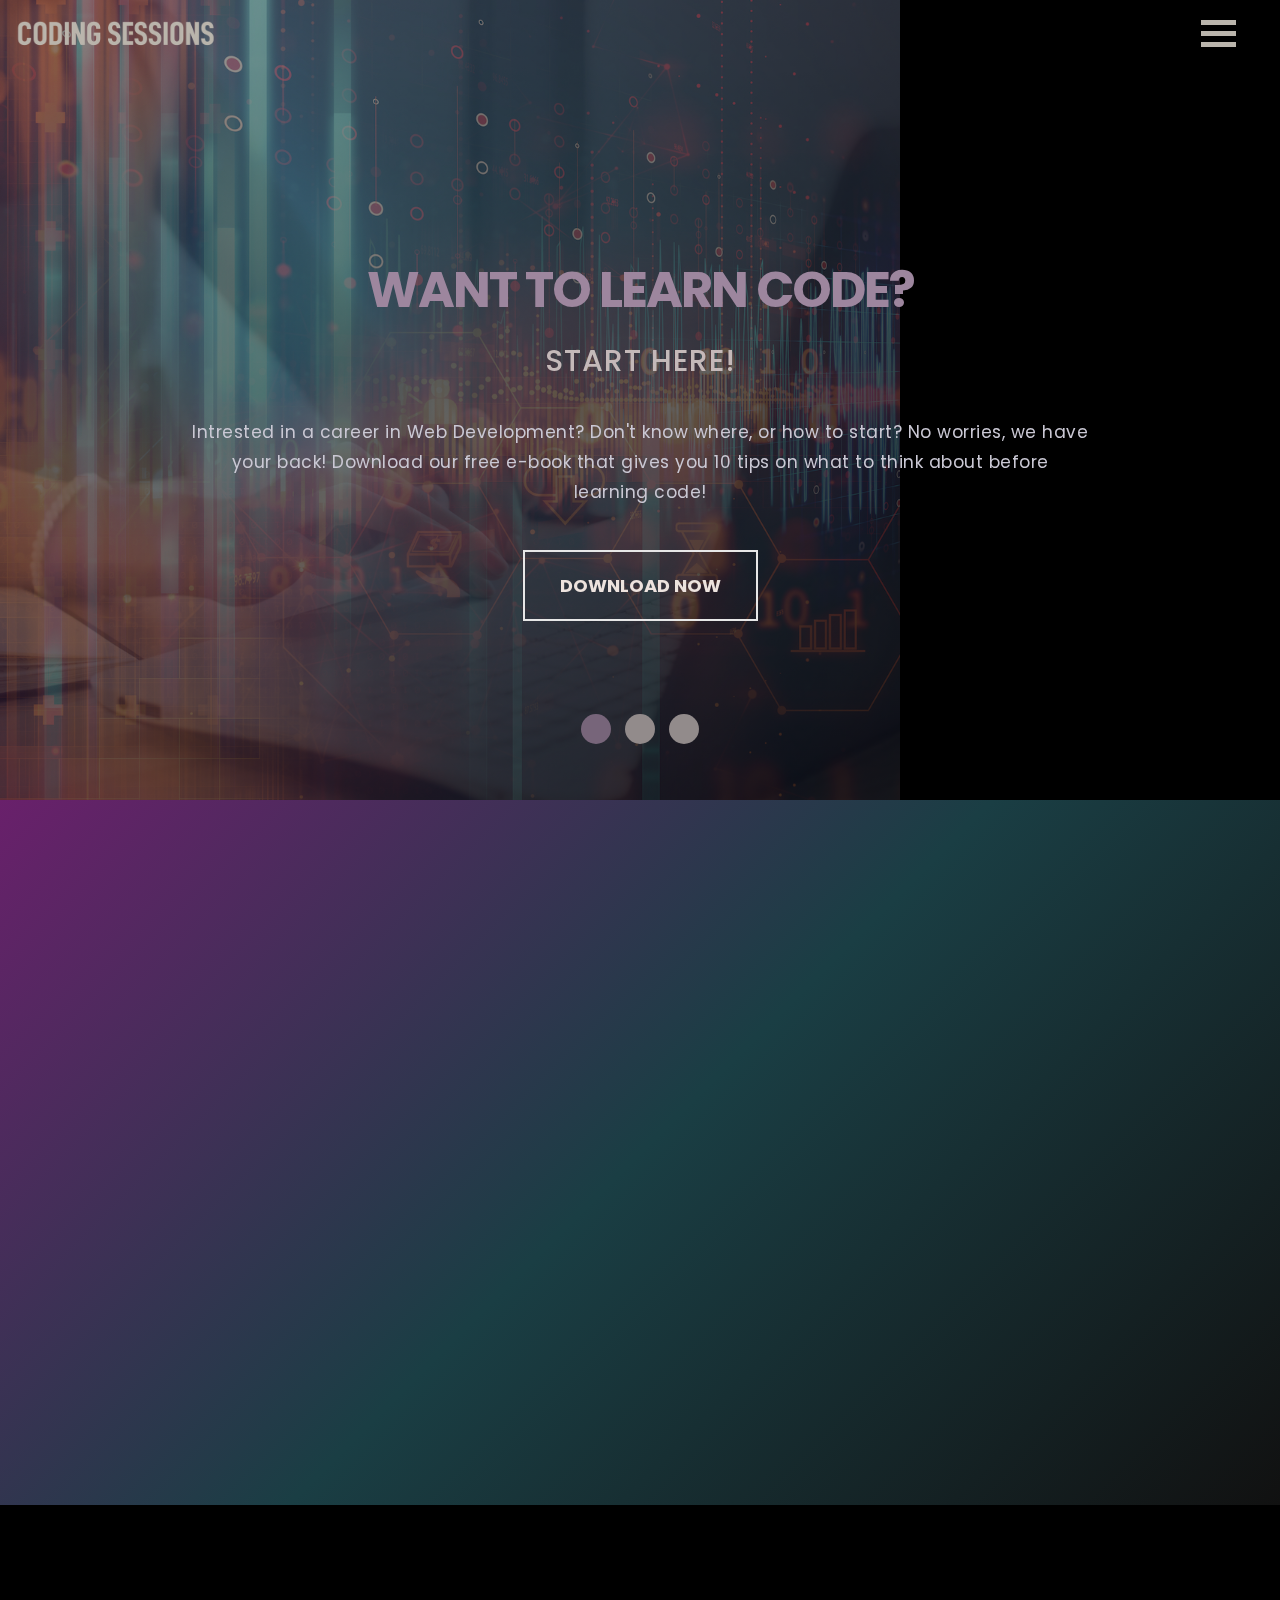
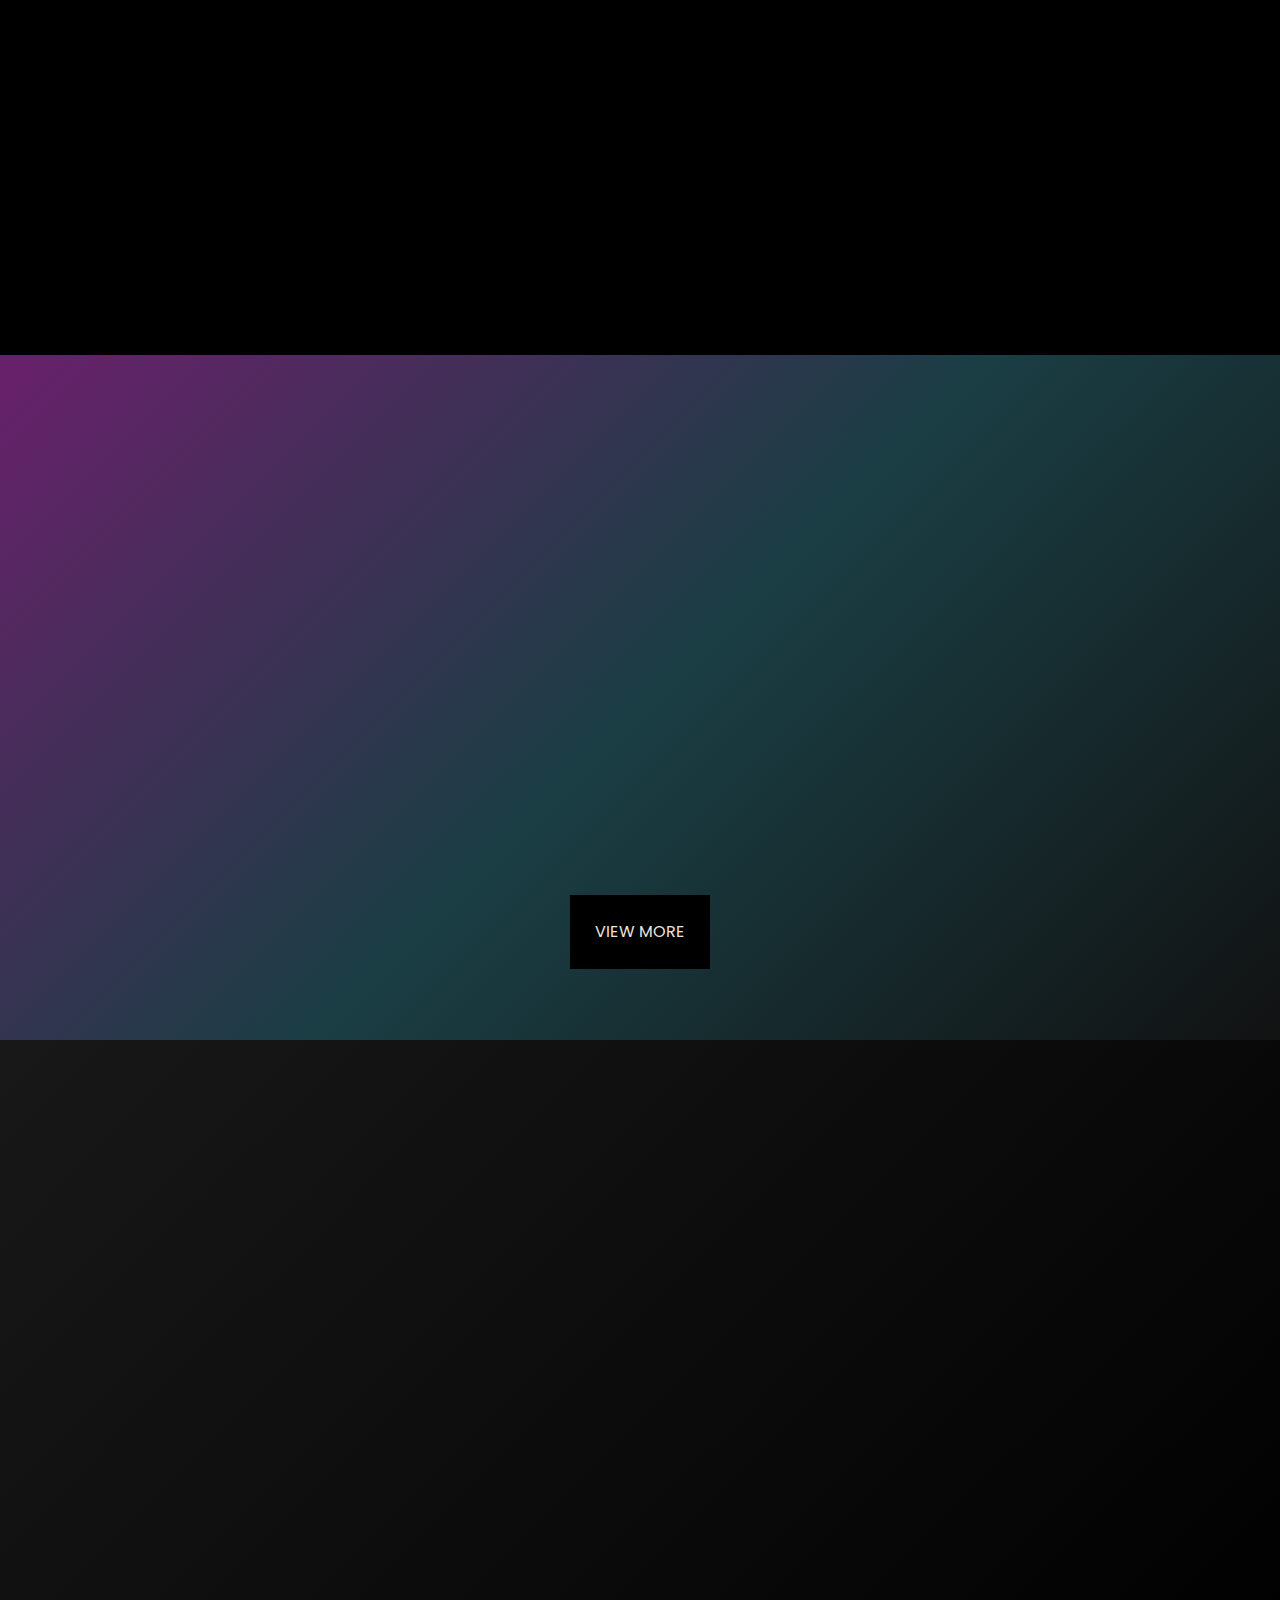
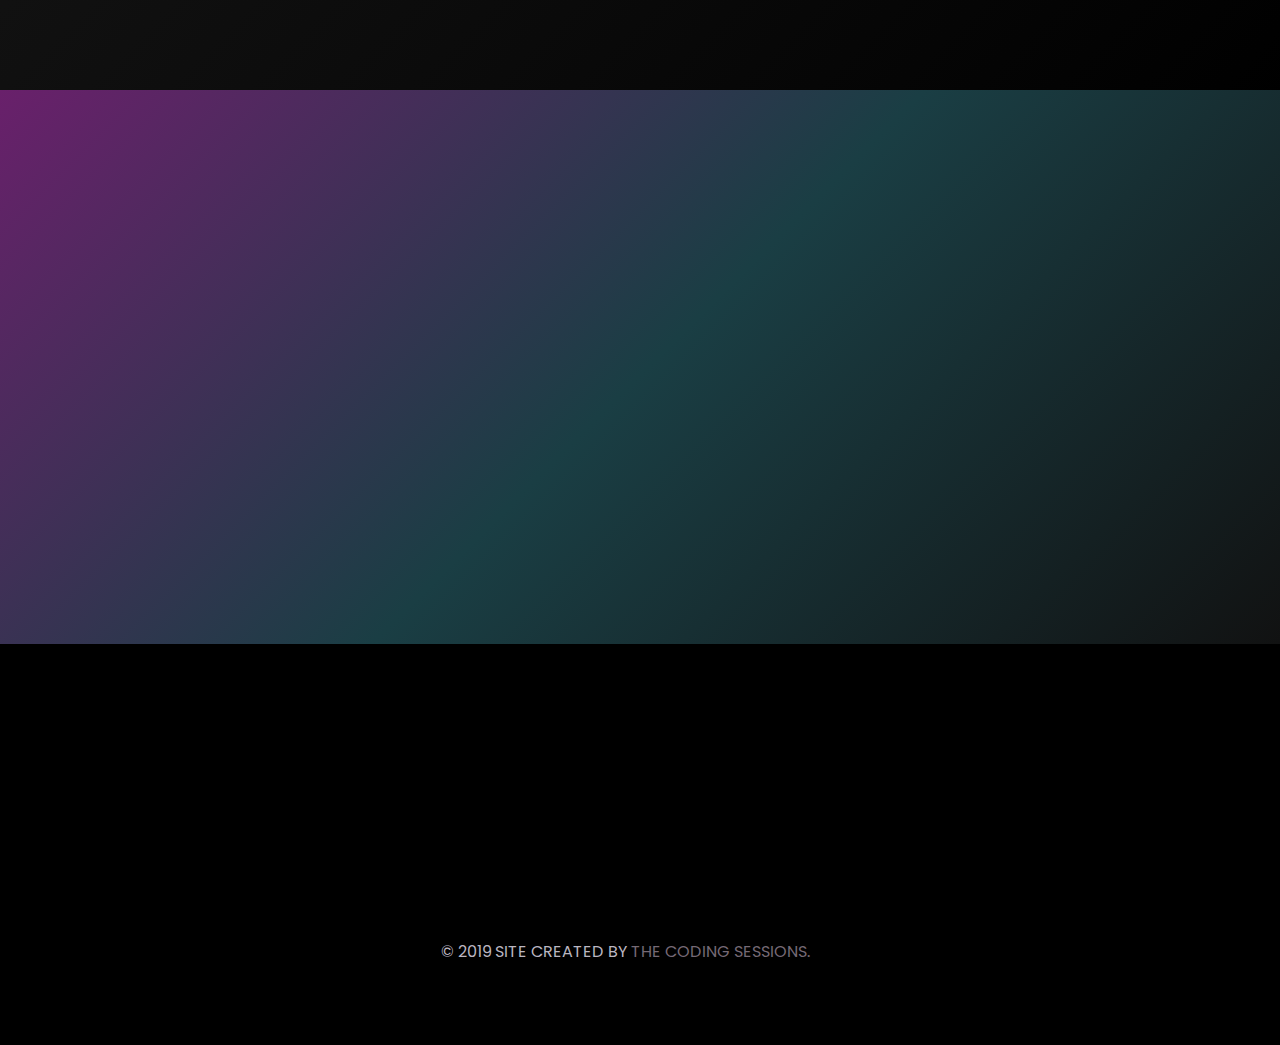
==== commit fced51ab: "re-branding" ====
--- a/index.html
+++ b/index.html
@@ -72,7 +72,7 @@
     -webkit-border-radius: 0px;
     -moz-border-radius: 0px;
     letter-spacing: .03em;
-    background-color: rgb(41, 40, 40);
+    background-color: rgb(0, 0, 0);
     color: rgb(237, 227, 222);
     border: none;
     text-transform: uppercase;  
@@ -147,84 +147,82 @@
 
  <!-- Carousel snd Jumbotron-->
  <header class="content">
-    <div id="carouselExampleIndicators" class="carousel slide" data-ride="carousel">
+    <div id="headerImages" class="carousel slide carousel-fade" data-ride="carousel">
       <ol class="carousel-indicators">
-        <li data-target="#carouselExampleIndicators" data-slide-to="0" class="active"></li>
-        <li data-target="#carouselExampleIndicators" data-slide-to="1"></li>
-        <li data-target="#carouselExampleIndicators" data-slide-to="2"></li>
+        <li data-target="#headerImages" data-slide-to="0" class="active"></li>
+        <li data-target="#headerImages" data-slide-to="1"></li>
+        <li data-target="#headerImages" data-slide-to="2"></li>
       </ol>
-      <div class="carousel-inner" role="listbox">
+      <div class="carousel-inner">
         <!-- Slide One - Set the background image for this slide in the line below -->
-       <div class="carousel-item active">
+       <div class="carousel-item active" data-interval="true hover">
           <img src="assets/images/header/main-header.jpg" class="d-block vw-100" alt="...">
          <div class="gradient"></div>
          <div class="carousel-caption">
-            <h1>Hello and welcome to jumper</h1>
-            <h2>kickass wordpress agency theme</h2>
-            <h5>Lorem Ipsum is simply dummy text of the printing and typesetting industry. Lorem Ipsum has been the industry's standard dummy text ever since the 1500s.</h5>
-            <a class="btn btn-primary" href="#" role="button">get started</a>
+            <h1>Want to Learn Code?</h1>
+            <h2>Start Here!</h2>
+            <h5>Intrested in a career in Web Development? Don't know where, or how to start? No worries, we have your back! Download our free e-book
+              that gives you 10 tips on what to think about before learning code!
+            </h5>
+            <a class="btn btn-main" href="http://eepurl.com/gcof5r" role="button">Download Now</a>
           </div>
         </div>
         <!-- Slide Two - Set the background image for this slide in the line below -->
-       <div class="carousel-item">
+       <div class="carousel-item" data-interval="true hover">
          <img src="assets/images/header/main-header-two.jpg" class="d-block vw-100" alt="...">
          <div class="gradient"></div>
          <div class="carousel-caption">
-            <h1>Hello and welcome to jumper</h1>
-            <h2>kickass wordpress agency theme</h2>
-            <h5>Lorem Ipsum is simply dummy text of the printing and typesetting industry. Lorem Ipsum has been the industry's standard dummy text ever since the 1500s.</h5>
-            <a class="btn btn-primary" href="#" role="button">get started</a>
+            <h1>Need Some Direction?</h1>
+            <h2>Join Our Mentorship Program.</h2>
+            <h5>A coding Mentor helps provide direction, clarity, and support; working with you to
+              create your action plans to help YOU achieve YOUR goals.
+            </h5>
+            <a class="btn btn-main" href="/1-1-mentorship.html" role="button">Apply</a>
           </div>
         </div>
         <!-- Slide Three - Set the background image for this slide in the line below -->
-       <div class="carousel-item">
+       <div class="carousel-item" data-interval="true hover">
          <img src="assets/images/header/main-header-three.jpg" class="d-block vw-100" alt="...">
          <div class="gradient"></div>
          <div class="carousel-caption">
-            <h1>Hello and welcome to jumper</h1>
-            <h2>kickass wordpress agency theme</h2>
-            <h5>Lorem Ipsum is simply dummy text of the printing and typesetting industry. Lorem Ipsum has been the industry's standard dummy text ever since the 1500s.</h5>
-            <a class="btn btn-primary" href="#" role="button">get started</a>
+            <h1>Meet Other Like-Minded Individuals</h1>
+            <h2>Join Our Community!</h2>
+            <h5>There is no better place to connect with fellow aspiring female coders, ready to learn,
+              network, and support one another, than our own community on Facebook!
+            </h5>
+            <a class="btn btn-main" href="https://www.facebook.com/groups/thecodingsessions/" role="button">Join</a>
           </div>
         </div>
       </div>
-      <a class="carousel-control-prev" href="#carouselExampleIndicators" role="button" data-slide="prev">
-        <span class="carousel-control-prev-icon" aria-hidden="true"></span>
-        <span class="sr-only">Previous</span>
-      </a>
-      <a class="carousel-control-next" href="#carouselExampleIndicators" role="button" data-slide="next">
-        <span class="carousel-control-next-icon" aria-hidden="true"></span>
-        <span class="sr-only">Next</span>
-      </a>
     </div>
   </header>
 
 
               <!-- What is The Coding Sessions-->
               <section class="container-fluid philosophies-bg">
-                <div class="row">
-                    <div class="col-xl">
+                <div class="row" data-aos="fade-up">
+                    <div class="col-md">
                             <h2 class="main-header">What is the coding sessions?</h2>
                             <hr class="block-divider-main">
                     </div>
                 </div>
-            <div class="row mt-5">
-            <div class="col-xl">
+            <div class="row mt-5" data-aos="fade-up">
+            <div class="col-md">
                     <i class="fas fa-book-open uppercase philosophies-icon"></i>
                     <h5 class="main-header uppercase">What</h5>
                     <p>We enable transformation through empowering women to learn how to code.</p>
             </div>
-            <div class="col-xl">
+            <div class="col-md">
                     <i class="fas fa-code uppercase philosophies-icon"></i>
                     <h5 class="main-header uppercase">Who</h5>
                     <p>We are for Women. Women who aspire to be innovators. Women who aspire to be creators. Women who empower other Women. </p>
             </div>
-            <div class="col-xl">
+            <div class="col-md">
                     <i class="fas fa-laptop uppercase philosophies-icon"></i>
                     <h5 class="main-header uppercase">Where</h5>
                     <p>Being online based means we can reach and inspire more women.</p>
                 </div>
-                <div class="col-xl">
+                <div class="col-md">
                         <i class="fas fa-chalkboard-teacher uppercase philosophies-icon"></i>
                         <h5 class="main-header uppercase">Why</h5>
                         <p>An online space for women to learn how to code, means more opportunities for women to empower women in a male dominated sector.</p>
@@ -234,15 +232,16 @@
             </section>
 
 <!-- Who We Are -->
-<div class="aboutussection container-fluid" id="whoweare">
+<div class="aboutussection container-fluid" id="whoweare" data-aos="fade-up">
         <!-- Row 2 -->
         <div class="row about-us-col-bg-0 about-us-col-text-0">
             
                 <!-- Col 1-->    
 <div class="col-xl aboutus-bg">
         </div>
-<!-- Col 2-->  
+<!-- Col 2-->
 <div class="col-xl about-us-col-padding">
+
 <h2 class="main-header-left uppercase">All about that code...</h2>
 <p>The Coding Sessions is about inspiring women to learn and love code.</p>
 <a href="/who-we-are.html" class="btn btn-light uppercase mt-5">Read More</a>
@@ -262,24 +261,24 @@
 
               <!-- Our Courses-->
               <section class="container-fluid philosophies-bg">
-                <div class="row">
+                <div class="row" data-aos="fade-up">
                     <div class="col-md">
                             <h2 class="main-header">Featured Courses</h2>
                             <hr class="block-divider-main">
                     </div>
                 </div>
-            <div class="row mt-5">
-            <div class="col-xl">
-                <a href="https://thecodingsessions.teachable.com/p/build-your-website-with-wordpress-the-ultimate-course-for-kick-ass-female-entrepreneurs">
-                        <img src="assets/images/course-images/buildyourwebsitewithwordpress.jpg" class="img-fluid colhover" alt="..."></a>
-                </div>
-            <div class="col-xl">
-                <a href="https://thecodingsessions.teachable.com/p/how-you-can-use-css-to-spruce-up-your-wordpress-theme">
-                        <img src="assets/images/course-images/cssandwordpress.jpg" class="img-fluid colhover" alt="..."></a>
-        </div>
-            <div class="col-xl">
-                <a href="https://thecodingsessions.teachable.com/p/learn-html-for-beginners">
-                        <img src="assets/images/course-images/htmlforbeginnersteachable.png" class="img-fluid colhover" alt="..."></a>
+            <div class="row mt-5" data-aos="fade-up">
+            <div class="col-md">
+                <a href="https://thecodingsessions.teachable.com/p/build-your-own-website-from-scratch-ultimate-course-for-girls-who-want-to-code">
+                        <img src="assets/images/course-images/buildawebsitefromscratch.jpg" class="img-fluid colhover" alt="..."></a>
+                </div>
+            <div class="col-md">
+                <a href="https://thecodingsessions.teachable.com/p/coding-basics-how-to-use-html-css-to-spruce-up-your-wordpress-theme">
+                        <img src="assets/images/course-images/codingbasicsforwordpress.jpg" class="img-fluid colhover" alt="..."></a>
+        </div>
+            <div class="col-md">
+                <a href="https://thecodingsessions.teachable.com/p/html-the-basics">
+                        <img src="assets/images/course-images/learnhtmlthebasics.jpg" class="img-fluid colhover" alt="..."></a>
         </div>
             </div>
             <div class="row">
@@ -292,27 +291,27 @@
 
 <section class="container-fluid features-container">
         <!-- Row -->
-        <div class="row">
+        <div class="row" data-aos="fade-up">
                 <div class="col">
                         <h2 class="main-header-left mb-5">Services</h2>
                 </div>
             </div>
-                    <div class="row row-grid">
+                    <div class="row row-grid" data-aos="fade-up">
 
                             <!-- Col 1-->
      <div class="col-sm-4 colhover btn-position">
-       <img class="img-fluid frontimage" src="assets/images/column-background/learncodeimg.png" alt="Learning">
+       <img class="img-fluid frontimage" src="assets/images/column-background/learncodeimg.jpg" alt="Learning">
        <a href="https://thecodingsessions.teachable.com/" target="_blank" class="btn btn-light-feature uppercase mt-5">Learning</a>
 </div>
                               <!-- Col 2-->
     <div class="col-sm-4 colhover btn-position">
-            <img class="img-fluid frontimage" src="assets/images/column-background/mentorshipimg.png" alt="Mentorship">
+            <img class="img-fluid frontimage" src="assets/images/column-background/mentorshipimg.jpg" alt="Mentorship">
             <a href="/1-1-mentorship.html" class="btn btn-light-feature uppercase mt-5">1:1</a>
     </div>
 
     <!-- Col 3-->
     <div class="col-sm-4 colhover btn-position">
-            <img class="img-fluid frontimage" src="assets/images/column-background/fbcommunityimg.png" alt="FB Community">
+            <img class="img-fluid frontimage" src="assets/images/column-background/fbcommunityimg.jpg" alt="FB Community">
             <a href="https://www.facebook.com/groups/thecodingsessions/" target="_blank" class="btn btn-light-feature uppercase mt-5">Group</a>
                         </div>
 
@@ -323,18 +322,18 @@
 
 <!-- Subscribe -->
 <section class="container-fluid subscribe-bg">
-        <div class="row">
+        <div class="row" data-aos="fade-up">
             <div class="col">
                     <h2 class="main-header uppercase">Subscribe to Our Mailing List!</h2>
                     <hr class="block-divider-main mb-5">
-                    <p class="mb-5 subscribe-free-gift ">And receive our free gift, "What to Consider Before Learning Code"!</p>
-
-            </div>
-        </div>
-        <div class="row">
+                    <p class="mb-5 subscribe-free-gift ">Sign up to our mailing list to receive your free copy of "What to Consider Before Learning Code"!</p>
+
+            </div>
+        </div>
+        <div class="row" data-aos="fade-up">
             <div class="col">
                 <!-- Begin Mailchimp Signup Form -->
-    
+
     <div id="mc_embed_signup">
     <form action="https://thecodingsessions.us19.list-manage.com/subscribe/post?u=7dbf179a053b19e7557c50e6e&amp;id=150a12b951" method="post" id="mc-embedded-subscribe-form" name="mc-embedded-subscribe-form" class="validate" target="_blank" novalidate>
         <div id="mc_embed_signup_scroll">
@@ -351,13 +350,13 @@
             </div>
         </div>
     </section>
-    
+
 
 <!-- Footer -->
 <footer class="container-fluid" id="follow">
     <!-- Heading -->
     <section>
-        <div class="row justify-content-center">
+        <div class="row justify-content-center" data-aos="fade-up">
             <h2 class="main-header-left mb-5">Follow on Insta @thecodingsessions</h2>
          </div>
     </section>
@@ -365,7 +364,7 @@
 
         <!-- Instagram -->
         <div class="container mb-5">
-        <div class="row">
+        <div class="row" data-aos="fade-up">
                 <div class="col-md colhover">
                         <a href="https://www.instagram.com/p/BsSawxCBlEG/" target="_blank"><img class="responsive frontimage"  alt="" src="https://instagram.fadl4-1.fna.fbcdn.net/vp/4412202d5284c3e31348bc4c83dc2739/5CB45B98/t51.2885-15/e35/47693026_135370984147259_4533155092066074628_n.jpg?_nc_ht=instagram.fadl4-1.fna.fbcdn.net"></a>
 
@@ -406,7 +405,8 @@
   <!-- Scripts -->
   <script src="https://cdnjs.cloudflare.com/ajax/libs/jquery/3.3.1/jquery.min.js"></script>
   <script src="assets/js/jquery.js"></script>
-  <script src="https://cdn.jsdelivr.net/npm/simple-parallax-js@4.0.0/dist/simpleParallax.min.js"></script>
+  <script src="assets/js/animate.js"></script>
+  <script src="assets/js/custom.js"></script>
   <script src="https://stackpath.bootstrapcdn.com/bootstrap/4.2.1/js/bootstrap.min.js"></script>
   <script src="https://cdnjs.cloudflare.com/ajax/libs/popper.js/1.14.3/umd/popper.min.js"></script>
   <script>
--- a/assets/css/style.css
+++ b/assets/css/style.css
@@ -2,917 +2,4 @@
  * The Coding Sessions - Original Theme Dark
  * Copyright 2019
  * Created by The Coding Sessions
- */
-@import url("https://fonts.googleapis.com/css?family=Open+Sans+Condensed:300,400,500,600,700|Nunito+Sans:300,400,500,600,700|Shadows+Into+Light:100,200,300,400,500,600,700|Pavanam:100,200,300,400,500,600,700|Poppins:100,200,300,400,500,600,700");
-body {
-  font-family: "Poppins", sans-serif;
-  text-align: center;
-  color: #8d8a8a;
-  height: 100%;
-}
-
-html {
-  height: 100%;
-}
-
-main {
-  height: 100%;
-}
-
-.page-heading {
-  color: #d6caca;
-  text-transform: uppercase;
-  text-align: center;
-  font-family: "Open Sans Condensed", sans-serif;
-  font-weight: bold;
-  margin: auto;
-  padding-bottom: 40px;
-  font-size: 3em;
-}
-
-.diagonalsection {
-  -webkit-clip-path: polygon(0 0, 100% 0, 100% 100%, 0 85%);
-  clip-path: polygon(0 0, 100% 0, 100% 100%, 0 85%);
-  margin-bottom: -8em;
-}
-
-.uppercase {
-  text-transform: uppercase;
-}
-
-#return-to-top {
-  position: fixed;
-  bottom: 20px;
-  right: 20px;
-  width: 50px;
-  height: 50px;
-  text-decoration: none;
-  border-radius: 35px;
-  display: none;
-  -webkit-transition: all 0.3s linear;
-  -webkit-transition: all 0.3s ease;
-  transition: all 0.3s ease;
-}
-
-#return-to-top i {
-  color: white;
-  margin: 0;
-  position: relative;
-  left: 16px;
-  top: 13px;
-  font-size: 30px;
-  -webkit-transition: all 0.3s ease;
-  transition: all 0.3s ease;
-}
-
-#return-to-top:hover i {
-  color: #5e5e5e;
-  top: 5px;
-}
-
-.main-header-big {
-  color: #b3a2a2;
-  text-transform: uppercase;
-  text-align: center;
-  font-family: "Open Sans Condensed", sans-serif;
-  font-weight: bold;
-  margin: auto;
-  padding-bottom: 40px;
-  font-size: 2em;
-}
-
-.main-header {
-  color: #b9b9b7;
-  text-transform: uppercase;
-  text-align: center;
-  font-family: "Open Sans Condensed", sans-serif;
-  font-weight: bold;
-  margin: auto;
-  padding-bottom: 40px;
-}
-
-.main-header-left {
-  color: #c7abab;
-  text-transform: uppercase;
-  text-align: center;
-  font-family: "Open Sans Condensed", sans-serif;
-  font-weight: bold;
-  margin: auto;
-  padding-bottom: 20px;
-}
-
-.main-header-left::before {
-  content: "";
-  width: 4rem;
-  height: 45px;
-  border-left: solid 7px #685d66;
-  margin-right: 20px;
-}
-
-.block-divider-main {
-  width: 75px;
-  height: 7px;
-  border: 0;
-  background-image: linear-gradient(135deg, #a391a1, #727071);
-}
-
-.responsive {
-  max-width: 100%;
-  height: auto;
-}
-
-.bodylink {
-  color: #a18da5;
-}
-
-.bodylink:hover {
-  color: #bbb6c1;
-  opacity: 0.6;
-  text-decoration: none;
-}
-
-.bodylink:focus {
-  color: #bbb6c1;
-  outline: 0;
-}
-
-::-webkit-input-placeholder {
-  color: grey !important;
-  text-transform: uppercase;
-}
-
-:-moz-placeholder {
-  color: grey !important;
-  text-transform: uppercase;
-}
-
-::-moz-placeholder {
-  color: grey !important;
-  text-transform: uppercase;
-}
-
-:-ms-input-placeholder {
-  color: grey !important;
-  text-transform: uppercase;
-}
-
-input[type=text] {
-  background-color: #e9e5e1;
-  border-style: solid;
-  border-width: 1px;
-  border-radius: 0px;
-  border-color: #ffffff;
-  width: 100%;
-}
-
-input[type=text]:focus {
-  background-color: #e9e5e1;
-}
-
-input[type=email] {
-  background-color: #e9e5e1;
-  border-style: solid;
-  border-width: 1px;
-  border-radius: 0px;
-  border-color: #ffffff;
-  width: 100%;
-}
-
-textarea.text-area {
-  background-color: #e9e5e1;
-  text-indent: 0.05em;
-  border-style: solid;
-  border-width: 1px;
-  border-radius: 0px;
-  border-color: #ffffff;
-  width: 100%;
-}
-
-textarea.text-area:focus {
-  background-color: #e9e5e1;
-}
-
-input[name=secret] {
-  display: none;
-}
-
-.btn-light {
-  background-color: transparent;
-  color: #ede3de;
-  border: 2px solid #e7e7e7;
-  padding: 20px;
-  margin: auto;
-  border-radius: 0px;
-  text-transform: uppercase;
-  font-family: "Poppins", sans-serif;
-  text-decoration: none;
-  display: inline-block;
-  cursor: pointer;
-}
-
-.btn-light:hover {
-  background-color: transparent;
-  color: #ede3de;
-  transition: all 0.35s ease-in-out;
-  -moz-transition: all 0.35s ease-in-out;
-  -webkit-transition: all 0.35s ease-in-out;
-  -o-transition: all 0.35s ease-in-out;
-}
-
-.btn-light:active:focus {
-  background-color: transparent;
-  background-color: #595959;
-}
-
-.btn-dark {
-  background-color: #292828;
-  border: 1px solid white;
-  color: #ede3de;
-  border: none;
-  border-radius: 0px;
-  padding: 25px;
-  margin: auto;
-  text-transform: uppercase;
-  font-family: "Poppins", sans-serif;
-}
-
-.btn-dark:hover {
-  color: #ede3de;
-  background-color: #595959;
-  transition: all 0.35s ease-in-out;
-  -moz-transition: all 0.35s ease-in-out;
-  -webkit-transition: all 0.35s ease-in-out;
-  -o-transition: all 0.35s ease-in-out;
-}
-
-.btn-dark:active:focus {
-  color: #ede3de;
-  background-color: #595959;
-}
-
-.navbar-bg {
-  background-color: transparent;
-  border: 0;
-  text-transform: uppercase;
-  font-family: "Poppins", sans-serif;
-  letter-spacing: 0.1em;
-  font-size: medium;
-}
-
-.navbar-bg1 {
-  background-color: #000000;
-  border: 0;
-  text-transform: uppercase;
-  font-family: "Poppins", sans-serif;
-  letter-spacing: 0.1em;
-  font-size: medium;
-}
-
-.navbar-brand:hover {
-  opacity: 0.8;
-  transition: all 0.35s ease-in-out;
-  -moz-transition: all 0.35s ease-in-out;
-  -webkit-transition: all 0.35s ease-in-out;
-  -o-transition: all 0.35s ease-in-out;
-}
-
-.navbar-nav li a {
-  color: #928e87 !important;
-}
-
-.navbar-nav li a:hover {
-  opacity: 0.6;
-  transition: all 0.35s ease-in-out;
-  -moz-transition: all 0.35s ease-in-out;
-  -webkit-transition: all 0.35s ease-in-out;
-  -o-transition: all 0.35s ease-in-out;
-}
-
-button:focus {
-  outline: 0 !important;
-}
-
-.nav-link {
-  color: #bbb6c1;
-  font-size: large;
-}
-
-.nav-link:hover {
-  color: #bbb6c1;
-  opacity: 0.6;
-}
-
-.nav-link:focus {
-  color: #bbb6c1;
-  outline: 0;
-}
-
-.menu {
-  width: 35px;
-  height: 5px;
-  background-color: #BAB5AC;
-  margin: 6px 0;
-}
-
-.menu:hover {
-  opacity: 0.8;
-  transition: all 0.35s ease-in-out;
-  -moz-transition: all 0.35s ease-in-out;
-  -webkit-transition: all 0.35s ease-in-out;
-  -o-transition: all 0.35s ease-in-out;
-}
-
-.sidenav {
-  height: 100%;
-  width: 0;
-  position: fixed;
-  z-index: 1;
-  top: 0;
-  right: 0;
-  background-color: rgba(5, 5, 5, 0.932);
-  overflow-x: hidden;
-  -webkit-transition: 0.5s;
-  transition: 0.5s;
-  padding-top: 60px;
-}
-
-.sidenav a {
-  padding: 8px 8px 8px 32px;
-  text-decoration: none;
-  font-size: 25px;
-  color: #BAB5AC;
-  display: block;
-  -webkit-transition: 0.3s;
-  transition: 0.3s;
-}
-
-.sidenav a:hover {
-  color: #f1f1f1;
-}
-
-.sidenav .closebtn {
-  position: absolute;
-  top: 0;
-  right: 25px;
-  font-size: 36px;
-  margin-left: 50px;
-}
-
-.navbar-toggler:hover {
-  opacity: 0.6;
-  transition: all 0.35s ease-in-out;
-  -moz-transition: all 0.35s ease-in-out;
-  -webkit-transition: all 0.35s ease-in-out;
-  -o-transition: all 0.35s ease-in-out;
-}
-
-.navbar.solid {
-  background-color: black;
-  -webkit-transition: background-color 1s ease 0s;
-  transition: background-color 1s ease 0s;
-}
-
-/*==============================
-      // carousel Styles //
-==============================*/
-header {
-  width: 100%;
-  height: auto;
-  position: relative;
-}
-
-header .carousel-item img {
-  height: 100vh;
-  z-index: 9;
-  -o-object-fit: cover;
-     object-fit: cover;
-  background-repeat: no-repeat;
-  background-position: bottom;
-  background-size: cover;
-  position: relative;
-}
-
-header .carousel-item h1 {
-  font-size: 46px;
-  font-weight: 700;
-  letter-spacing: -2px;
-  padding-bottom: 15px;
-  text-transform: uppercase;
-}
-
-header .carousel-item h2 {
-  font-size: 28px;
-  font-weight: 500;
-  letter-spacing: 1px;
-  padding-bottom: 30px;
-  text-transform: uppercase;
-}
-
-header .carousel-item h5 {
-  font-size: 15px;
-  font-weight: 400;
-  letter-spacing: 0.5px;
-  line-height: 30px;
-  padding-bottom: 35px;
-}
-
-header .gradient {
-  background: linear-gradient(135deg, rgba(0, 0, 0, 0.5) 0%, rgba(0, 0, 0, 0.527) 100%);
-  filter: progid:DXImageTransform.Microsoft.gradient( startColorstr='#80bf0019', endColorstr='#8000159e',GradientType=1 );
-  position: absolute;
-  z-index: 99;
-  width: 100%;
-  height: 100%;
-  top: 0;
-  left: 0;
-}
-
-header .carousel-indicators {
-  bottom: 40px;
-}
-
-header .carousel-indicators .active {
-  background-color: #77657a;
-}
-
-header .carousel-indicators li {
-  width: 30px;
-  height: 30px;
-  border-radius: 50%;
-  margin-right: 7px;
-  margin-left: 7px;
-  background-color: #928b8b;
-}
-
-header .carousel-caption {
-  position: absolute;
-  top: 60%;
-  bottom: 0;
-  left: 0;
-  right: 0;
-  width: 50%;
-  height: 100%;
-  margin: auto;
-  z-index: 999;
-}
-
-header .btn-primary {
-  color: #2e3192;
-  font-weight: 700;
-  font-size: 18px;
-  padding: 15px 35px;
-  border-radius: 100px;
-  background-color: #ffffff;
-  border-color: #ffffff;
-  border: 2px solid #fff;
-  text-transform: uppercase;
-}
-
-header .btn-primary:hover {
-  color: #ff0;
-  border-color: #ff0;
-  background-color: transparent;
-  border: 2px solid #ff0;
-}
-
-.btn-primary:not(:disabled):not(.disabled):active {
-  color: #000;
-  background-color: transparent;
-  border-color: transparent;
-}
-
-.block-divider {
-  width: 75px;
-  height: 5px;
-  margin-bottom: 3em;
-  background-color: #e5cdce;
-}
-
-.philosophies-bg {
-  background-image: linear-gradient(135deg, #a19696, #111);
-  padding: 95px 90px 95px 90px;
-  color: #cacaca;
-}
-
-.philosophies-icon {
-  font-size: 120px;
-  color: #252525;
-  padding: 40px;
-}
-
-.about-us-col-bg-0 {
-  background-image: linear-gradient(135deg, #181818, black);
-  background-size: cover;
-}
-
-.about-us-col-text-0 {
-  color: #cacaca;
-}
-
-.about-us-col-padding {
-  padding: 55px 40px 55px 40px;
-  background-image: linear-gradient(135deg, #181818, black);
-}
-
-.meetalee-bg {
-  background: url("../images/column-background/meetaleethefounder.png") no-repeat center center;
-  height: 50vh;
-  background-size: cover;
-}
-
-.aboutus-bg {
-  background: url("../images/column-background/aboutuscolimg.png") no-repeat center center;
-  height: 50vh;
-  background-size: cover;
-}
-
-.opaque-pageheaders {
-  position: absolute;
-  top: 0;
-  left: 0;
-  height: 100%;
-  width: 100%;
-  background-color: rgba(10, 10, 10, 0.76);
-}
-
-.whoweareheader {
-  background: url("../images/container-background/who-we-are-header.jpg") no-repeat center center;
-  height: 70vh;
-  background-size: cover;
-}
-
-.whoweareheadersection {
-  -webkit-clip-path: polygon(0 0, 100% 0, 100% 100%, 0 85%);
-  clip-path: polygon(0 0, 100% 0, 100% 100%, 0 85%);
-}
-
-.whoweareheadertext {
-  margin-top: 6em;
-}
-
-.whowearecontainergrey {
-  background-image: linear-gradient(135deg, #a19696, #111);
-  padding: 120px 40px 95px 40px;
-  margin-top: -7em;
-}
-
-.whowearecontainerblack {
-  background-image: linear-gradient(135deg, #181818, black);
-  padding: 120px 40px 95px 40px;
-  margin-top: -10em;
-}
-
-.whowearecontent {
-  padding: 95px 40px 95px 40px;
-  color: #d6cdcd;
-  margin-top: -4em;
-}
-
-.whatwedo-content {
-  text-align: center;
-  padding: 20px;
-  color: #c4b9b9;
-  font-size: 1.4em;
-}
-
-.whatwedo-icon {
-  font-size: 120px;
-  color: #000000;
-}
-
-.aboutaleeheader {
-  background: url("../images/container-background/aleeabout.jpg") no-repeat center center;
-  background-size: cover;
-  height: 70vh;
-  max-width: 100%;
-}
-
-.aboutaleesection {
-  -webkit-clip-path: polygon(0 0, 100% 0, 100% 100%, 0 85%);
-  clip-path: polygon(0 0, 100% 0, 100% 100%, 0 85%);
-}
-
-.heyimaleetext {
-  margin-top: 20em;
-  margin-left: 25em;
-}
-
-.aboutaleecontent {
-  padding: 80px 40px 90px 40px;
-  color: #d6cdcd;
-  font-size: 1.1em;
-}
-
-.aleecol {
-  background-image: linear-gradient(135deg, #a19696, #111);
-  padding: 100px 40px 95px 40px;
-  margin-top: -9em;
-}
-
-.aleecol2 {
-  background-image: linear-gradient(135deg, #a19696, #111);
-  padding: 100px 40px 100px 40px;
-  color: #d6cdcd;
-  font-size: 1.1em;
-  margin-top: -1em;
-}
-
-.aleecol3 {
-  background-image: linear-gradient(135deg, #181818, black);
-  padding: 95px 40px 150px 40px;
-  margin-top: -1em;
-}
-
-.mentorshipheader {
-  background: url("../images/container-background/mentorship-main-pic.jpg") no-repeat center center;
-  background-size: cover;
-  height: 70vh;
-  max-width: 100%;
-}
-
-.mentorship-container {
-  background-image: linear-gradient(135deg, #181818, black);
-  padding: 95px 40px 100px 40px;
-  margin-top: -1em;
-}
-
-.mentorship-container2 {
-  background-image: linear-gradient(135deg, #a19696, #111);
-  padding: 150px 40px 95px 40px;
-  color: #c4b9b9;
-  margin-top: -15em;
-}
-
-.mentorship-container3 {
-  background-image: linear-gradient(135deg, #a19696, #111);
-  padding: 100px 40px 90px;
-  color: #c4b9b9;
-  margin-top: -1em;
-}
-
-.mentorship-container4 {
-  background-image: linear-gradient(135deg, #181818, black);
-  padding: 95px 40px 350px 40px;
-  margin-top: -1em;
-}
-
-.mentorship-content {
-  text-align: center;
-  padding: 20px;
-  font-size: 1.1em;
-}
-
-.mentorship-content2 {
-  padding: 20px;
-  text-align: left;
-  color: #c4b9b9;
-  font-size: 1.1em;
-}
-
-.mentorship-content3 {
-  padding: 20px;
-  text-align: center;
-  color: #c4b9b9;
-  font-size: 1.1em;
-}
-
-.mentorship-content4 {
-  text-align: center;
-  padding: 20px;
-  font-size: 1.7em;
-}
-
-.features {
-  background-color: #aa9898;
-  padding: 95px 40px 95px 40px;
-}
-
-.features-container {
-  background-image: linear-gradient(135deg, #181818, black);
-  padding: 90px 40px 90px 40px;
-  margin-top: -1.5em;
-}
-
-.btn-light-feature {
-  background-color: transparent;
-  color: #ede3de;
-  border: 2px solid #e7e7e7;
-  border-radius: 0px;
-  text-transform: uppercase;
-  font-family: "Poppins", sans-serif;
-  font-weight: 600;
-  font-size: x-large;
-  text-decoration: none;
-  display: inline-block;
-  cursor: pointer;
-}
-
-.btn-light-feature:hover {
-  color: #ede3de;
-  border: 2px solid #e7e7e7;
-  text-transform: uppercase;
-  font-family: "Poppins", sans-serif;
-  text-decoration: none;
-  display: inline-block;
-  cursor: pointer;
-  transition: all 0.35s ease-in-out;
-  -moz-transition: all 0.35s ease-in-out;
-  -webkit-transition: all 0.35s ease-in-out;
-  -o-transition: all 0.35s ease-in-out;
-}
-
-.btn-light-feature:active:focus {
-  color: #ede3de;
-  background-color: #595959;
-}
-
-.btn-position .btn-light-feature {
-  position: absolute;
-  top: 40%;
-  left: 50%;
-  -webkit-transform: translate(-50%, -50%);
-          transform: translate(-50%, -50%);
-  -ms-transform: translate(-50%, -50%);
-}
-
-.colhover:hover {
-  opacity: 0.6;
-  transition: all 0.35s ease-in-out;
-  -moz-transition: all 0.35s ease-in-out;
-  -webkit-transition: all 0.35s ease-in-out;
-  -o-transition: all 0.35s ease-in-out;
-}
-
-.subscribe-bg {
-  padding: 105px 40px 105px 40px;
-  background-image: linear-gradient(135deg, #a19696, #111);
-  color: #b9b9b7;
-  margin-top: -1em;
-  margin-bottom: -1em;
-}
-
-.subscribe-content-container2 {
-  padding: 120px 100px 120px 100px;
-  background-color: #d8d5d5;
-}
-
-.subscribe-free-gift {
-  font-size: 1.3em;
-}
-
-.contact-content-container {
-  padding: 95px 60px 95px 60px;
-  background-image: linear-gradient(135deg, #a19696, #111);
-}
-
-.contact-content {
-  padding: 30px;
-  text-align: center;
-  color: #c4b9b9;
-  font-size: 1.1em;
-  white-space: pre-wrap;
-  white-space: -moz-pre-wrap;
-  white-space: -pre-wrap;
-  white-space: -o-pre-wrap;
-  word-wrap: break-word;
-}
-
-.contact-page {
-  background: url("../images/container-background/contactbackground.jpg") no-repeat center center;
-  background-size: cover;
-  height: 100vh;
-}
-
-.contact-page-font {
-  color: #b9b9b7;
-  text-transform: uppercase;
-  text-align: center;
-  font-family: "Open Sans Condensed", sans-serif;
-  font-weight: bold;
-  margin: auto;
-  padding-bottom: 40px;
-}
-
-#rc-imageselect {
-  transform: scale(0.9) !important;
-  -webkit-transform: scale(0.9) !important;
-  transform-origin: 0 0 !important;
-  -webkit-transform-origin: 0 0 !important;
-}
-
-footer {
-  background-color: #000000;
-  margin: 0;
-  position: absolute;
-  padding: 65px;
-  font-family: "Poppins", sans-serif;
-  text-align: center;
-  text-transform: uppercase;
-}
-
-.mail-content-container {
-  text-transform: uppercase;
-  text-align: center;
-  font-family: "Open Sans Condensed", sans-serif;
-  font-weight: bold;
-  color: #dbc7bd;
-  margin: auto;
-}
-
-.social-links li a i {
-  width: 67px;
-  height: 67px;
-  padding: 28px 0px;
-  border-radius: 60%;
-  font-size: 30px;
-  line-height: 10px;
-  text-align: center;
-  color: #ffffff;
-  background: #BAB5AC;
-}
-
-.social-links li a i:hover {
-  opacity: 0.8;
-  transition: all 0.35s ease-in-out;
-  -moz-transition: all 0.35s ease-in-out;
-  -webkit-transition: all 0.35s ease-in-out;
-  -o-transition: all 0.35s ease-in-out;
-}
-
-.link-btn {
-  color: #bbb6c1;
-  font-size: large;
-  font-weight: bold;
-}
-
-.link-btn:hover {
-  color: #bbb6c1;
-  opacity: 0.6;
-  text-decoration: none;
-}
-
-.link-btn:focus {
-  color: #bbb6c1;
-  outline: 0;
-}
-
-.copyright {
-  padding-top: 20px;
-  font-family: "Poppins", sans-serif;
-  color: #bbb6c1;
-}
-
-.copyright a:hover {
-  color: #928e87;
-  text-decoration: none;
-}
-
-.copyright2 {
-  padding-top: 20px;
-  font-family: "Poppins", sans-serif;
-  color: #756975;
-}
-
-.copyright2 a:hover {
-  color: #928e87;
-  text-decoration: none;
-}
-
-@media (max-width: 1024px) {
-  .row > div {
-    margin-bottom: 20px;
-  }
-}
-
-@media screen and (max-width: 600px) {
-  input[type=submit] {
-    width: 100%;
-  }
-}
-
-@media screen and (max-height: 450px) {
-  .sidenav {
-    padding-top: 15px;
-  }
-  .sidenav a {
-    font-size: 18px;
-  }
-}
-
-@media (max-width: 991px) {
-  .column-margin {
-    margin-top: -20px;
-  }
-}
-
-/*==============================================
-            Media Queries Styles
-===============================================*/
-/*== 1920px Media Queries Styles ==*/
-/*== 1440px Media Queries Styles ==*/
-/*== 1024px Media Queries Styles ==*/
-/*== 768px Media Queries Styles ==*/
-/*== 425px Media Queries Styles ==*/
-/*== 375px Media Queries Styles ==*/
-/*== 320px Media Queries Styles ==*/
-/*# sourceMappingURL=style.css.map */+ */@import url("https://fonts.googleapis.com/css?family=Open+Sans+Condensed:300,400,500,600,700|Nunito+Sans:300,400,500,600,700|Shadows+Into+Light:100,200,300,400,500,600,700|Pavanam:100,200,300,400,500,600,700|Poppins:100,200,300,400,500,600,700");body{font-family:"Poppins",sans-serif;text-align:center;color:#8d8a8a;height:100%;background-color:#000}html{height:100%}main{height:100%}.page-heading{color:#d6caca;text-transform:uppercase;text-align:center;font-family:"Open Sans Condensed", sans-serif;font-weight:bold;margin:auto;padding-bottom:40px;font-size:3em}.diagonalsection{-webkit-clip-path:polygon(0 0, 100% 0, 100% 100%, 0 85%);clip-path:polygon(0 0, 100% 0, 100% 100%, 0 85%);margin-bottom:-8em}.uppercase{text-transform:uppercase}#return-to-top{position:fixed;bottom:20px;right:20px;width:50px;height:50px;text-decoration:none;border-radius:35px;display:none;transition:all 0.3s ease}#return-to-top i{color:#fff;margin:0;position:relative;left:16px;top:13px;font-size:30px;transition:all 0.3s ease}#return-to-top:hover i{color:#5e5e5e;top:5px}.main-header-big{color:#b3a2a2;text-transform:uppercase;text-align:center;font-family:"Open Sans Condensed",sans-serif;font-weight:bold;margin:auto;padding-bottom:40px;font-size:2em}.main-header{color:#9d869e;text-transform:uppercase;text-align:center;font-family:"Open Sans Condensed",sans-serif;font-weight:bold;margin:auto;padding-bottom:40px}.main-header-left{color:#be9fc0;text-transform:uppercase;text-align:center;font-family:"Open Sans Condensed",sans-serif;font-weight:bold;margin:auto;padding-bottom:20px}.main-header-left::before{content:"";width:4rem;height:45px;border-left:solid 7px #685d66;margin-right:20px}.block-divider-main{width:75px;height:7px;border:0;background-image:linear-gradient(135deg, #a391a1, #727071)}.responsive{max-width:100%;height:auto}.bodylink{color:#a18da5}.bodylink:hover{color:#bbb6c1;opacity:0.6;text-decoration:none}.bodylink:focus{color:#bbb6c1;outline:0}::-webkit-input-placeholder{color:grey !important;text-transform:uppercase}:-moz-placeholder{color:grey !important;text-transform:uppercase}::-moz-placeholder{color:grey !important;text-transform:uppercase}:-ms-input-placeholder{color:grey !important;text-transform:uppercase}input[type=text]{background-color:#e9e5e1;border-style:solid;border-width:1px;border-radius:0px;border-color:#fff;width:100%}input[type=text]:focus{background-color:#e9e5e1}input[type=email]{background-color:#e9e5e1;border-style:solid;border-width:1px;border-radius:0px;border-color:#fff;width:100%}textarea.text-area{background-color:#e9e5e1;text-indent:0.05em;border-style:solid;border-width:1px;border-radius:0px;border-color:#fff;width:100%}textarea.text-area:focus{background-color:#e9e5e1}input[name=secret]{display:none}.btn-light{background-color:rgba(0,0,0,0);color:#ede3de;border:2px solid #e7e7e7;padding:20px;margin:auto;border-radius:0px;text-transform:uppercase;font-family:"Poppins",sans-serif;text-decoration:none;display:inline-block;cursor:pointer}.btn-light:hover{background-color:rgba(0,0,0,0);color:#ede3de;transition:all 0.35s ease-in-out;-moz-transition:all 0.35s ease-in-out;-webkit-transition:all 0.35s ease-in-out;-o-transition:all 0.35s ease-in-out}.btn-light:active:focus{background-color:rgba(0,0,0,0);background-color:#595959}.btn-dark{background-color:#000;border:1px solid white;color:#ede3de;border:none;border-radius:0px;padding:25px;margin:auto;text-transform:uppercase;font-family:"Poppins",sans-serif}.btn-dark:hover{color:#ede3de;background-color:#595959;transition:all 0.35s ease-in-out;-moz-transition:all 0.35s ease-in-out;-webkit-transition:all 0.35s ease-in-out;-o-transition:all 0.35s ease-in-out}.btn-dark:active:focus{color:#ede3de;background-color:#595959}.navbar-bg{background-color:rgba(0,0,0,0);border:0;text-transform:uppercase;font-family:"Poppins",sans-serif;letter-spacing:0.1em;font-size:medium}.navbar-bg1{background-color:#000;border:0;text-transform:uppercase;font-family:"Poppins",sans-serif;letter-spacing:0.1em;font-size:medium}.navbar-brand:hover{opacity:0.8;transition:all 0.35s ease-in-out;-moz-transition:all 0.35s ease-in-out;-webkit-transition:all 0.35s ease-in-out;-o-transition:all 0.35s ease-in-out}.navbar-nav li a{color:#928e87 !important}.navbar-nav li a:hover{opacity:0.6;transition:all 0.35s ease-in-out;-moz-transition:all 0.35s ease-in-out;-webkit-transition:all 0.35s ease-in-out;-o-transition:all 0.35s ease-in-out}button:focus{outline:0 !important}.nav-link{color:#bbb6c1;font-size:large}.nav-link:hover{color:#bbb6c1;opacity:0.6}.nav-link:focus{color:#bbb6c1;outline:0}.menu{width:35px;height:5px;background-color:#BAB5AC;margin:6px 0}.menu:hover{opacity:0.8;transition:all 0.35s ease-in-out;-moz-transition:all 0.35s ease-in-out;-webkit-transition:all 0.35s ease-in-out;-o-transition:all 0.35s ease-in-out}.sidenav{height:100%;width:0;position:fixed;z-index:1;top:0;right:0;background-color:rgba(5,5,5,0.932);overflow-x:hidden;transition:0.5s;padding-top:60px}.sidenav a{padding:8px 8px 8px 32px;text-decoration:none;font-size:25px;color:#9d869e;display:block;transition:0.3s}.sidenav a:hover{color:#f1f1f1}.sidenav .closebtn{position:absolute;top:0;right:25px;font-size:36px;margin-left:50px}.navbar-toggler:hover{opacity:0.6;transition:all 0.35s ease-in-out;-moz-transition:all 0.35s ease-in-out;-webkit-transition:all 0.35s ease-in-out;-o-transition:all 0.35s ease-in-out}.navbar.solid{background-color:#000;transition:background-color 1s ease 0s}header{width:100%;height:auto;position:relative}header .carousel-item img{height:100vh;z-index:9;-o-object-fit:cover;object-fit:cover;background-repeat:no-repeat;background-position:bottom;background-size:cover;position:relative}header .carousel-item h1{color:#9d869e;font-size:50px;font-weight:700;letter-spacing:-2px;padding-bottom:15px;text-transform:uppercase}header .carousel-item h2{color:#c4b9b9;font-size:30px;font-weight:500;letter-spacing:1px;padding-bottom:30px;text-transform:uppercase}header .carousel-item h5{color:#cac8d4;font-size:17px;font-weight:400;letter-spacing:0.5px;line-height:30px;padding-bottom:35px}header .gradient{background:linear-gradient(135deg, rgba(0,0,0,0.363) 0%, rgba(0,0,0,0.829) 100%);filter:progid:DXImageTransform.Microsoft.gradient( startColorstr='#80bf0019', endColorstr='#8000159e',GradientType=1 );position:absolute;z-index:99;width:100%;height:100%;top:0;left:0}header .carousel-indicators{bottom:40px}header .carousel-indicators .active{background-color:#77657a}header .carousel-indicators li{width:30px;height:30px;border-radius:50%;margin-right:7px;margin-left:7px;background-color:#928b8b}header .carousel-caption{position:absolute;top:60%;bottom:0;left:0;right:0;width:50%;height:100%;margin:auto;z-index:999}header .btn-main{background-color:rgba(0,0,0,0);color:#ede3de;font-weight:700;font-size:18px;padding:20px 35px;border-radius:0px;border:2px solid #e7e7e7;text-transform:uppercase}header .btn-main:hover{background-color:rgba(0,0,0,0);color:#ede3de;transition:all 0.35s ease-in-out;-moz-transition:all 0.35s ease-in-out;-webkit-transition:all 0.35s ease-in-out;-o-transition:all 0.35s ease-in-out}.btn-main:active:focus{background-color:rgba(0,0,0,0);background-color:#595959}.block-divider{width:75px;height:5px;margin-bottom:3em;background-color:#e5cdce}.philosophies-bg{background-image:linear-gradient(135deg, #69206b, #1a3e44, #111);padding:95px 90px 95px 90px;color:#cacaca}.philosophies-icon{font-size:100px;color:#7cc5ca;padding:40px}.about-us-col-bg-0{background-image:linear-gradient(135deg, #181818, #000);background-size:cover}.about-us-col-text-0{color:#cacaca}.about-us-col-padding{padding:55px 40px 55px 40px;background-image:linear-gradient(135deg, #181818, #000)}.meetalee-bg{background:url("../images/column-background/meetaleethefounder.jpg") no-repeat center center;height:50vh;background-size:cover}.aboutus-bg{background:url("../images/column-background/aboutuscolimg.jpg") no-repeat center center;height:50vh;background-size:cover}.opaque-pageheaders{position:absolute;top:0;left:0;height:100%;width:100%;background-color:rgba(10,10,10,0.76)}.whoweareheader{background:url("../images/container-background/aboutusheader.jpg") no-repeat center center;height:70vh;background-size:cover}.whoweareheadersection{-webkit-clip-path:polygon(0 0, 100% 0, 100% 100%, 0 85%);clip-path:polygon(0 0, 100% 0, 100% 100%, 0 85%)}.whoweareheadertext{margin-top:6em}.whowearecontainergrey{background-image:linear-gradient(135deg, #69206b, #1a3e44, #111);padding:120px 40px 95px 40px;margin-top:-7em}.whowearecontainerblack{background-image:linear-gradient(135deg, #181818, #000);padding:120px 40px 95px 40px;margin-top:-10em}.whowearecontent{padding:95px 40px 95px 40px;color:#d6cdcd;margin-top:-4em}.whatwedo-content{text-align:center;padding:20px;color:#c4b9b9;font-size:1.4em}.whatwedo-icon{font-size:120px;color:#7cc5ca}.aboutaleeheader{background:url("../images/container-background/thefounderheader.jpg") no-repeat center center;background-size:cover;height:70vh;max-width:100%}.aboutaleesection{-webkit-clip-path:polygon(0 0, 100% 0, 100% 100%, 0 85%);clip-path:polygon(0 0, 100% 0, 100% 100%, 0 85%)}.heyimaleetext{margin-top:20em;margin-left:25em}.aboutaleecontent{padding:80px 40px 90px 40px;color:#d6cdcd;font-size:1.1em}.aleecol{background-image:linear-gradient(135deg, #69206b, #1a3e44, #111);padding:100px 40px 95px 40px;margin-top:-9em}.aleecol2{background-image:linear-gradient(135deg, #69206b, #1a3e44, #111);padding:100px 40px 100px 40px;color:#d6cdcd;font-size:1.1em}.aleecol3{background-image:linear-gradient(135deg, #181818, #000);padding:55px 40px 55px 40px}.aleepic1-bg{background:url("../images/container-background/aleecolpic2.jpg") no-repeat center center;height:65vh;background-size:cover}.mentorshipheader{background:url("../images/container-background/mentorshipheader.jpg") no-repeat center center;background-size:cover;height:70vh;max-width:100%}.mentorship-container{background-image:linear-gradient(135deg, #181818, #000);padding:95px 40px 100px 40px}.mentorship-container1{background-image:linear-gradient(135deg, #69206b, #1a3e44, #111);padding:95px 40px 100px 40px;margin-top:-10em}.mentorship-container2{background-image:linear-gradient(135deg, #69206b, #1a3e44, #111);padding:95px 40px 95px 40px;color:#c4b9b9}.mentorship-container3{background-image:linear-gradient(135deg, #69206b, #1a3e44, #111);color:#c4b9b9;padding:80px 40px 80px 40px}.mentorship-container4{background-image:linear-gradient(135deg, #181818, #000);padding:80px 40px 80px 40px}.mentorship-content{text-align:center;padding:20px}.mentorship-content2{padding:20px;text-align:left;color:#c4b9b9;font-size:1.1em}.mentorship-content3{padding:20px;text-align:center;color:#c4b9b9;font-size:1.1em}.mentorship-content4{text-align:center;padding:20px;font-size:1.7em}.aleementorshippic-bg{background:url("../images/container-background/aleementorship.jpg") no-repeat center center;height:60vh;background-size:cover}.aleementorshippic1-bg{background:url("../images/container-background/aleementorship2.jpg") no-repeat center center;height:75vh;background-size:cover}.features{background-color:#aa9898;padding:95px 40px 95px 40px}.features-container{background-image:linear-gradient(135deg, #181818, #000);padding:90px 40px 90px 40px;margin-top:-1.5em}.btn-light-feature{background-color:#000;color:#ede3de;border:2px solid #e7e7e7;border-radius:0px;text-transform:uppercase;font-family:"Poppins",sans-serif;font-weight:600;font-size:x-large;text-decoration:none;display:inline-block;cursor:pointer}.btn-light-feature:hover{color:#ede3de;border:2px solid #e7e7e7;text-transform:uppercase;font-family:"Poppins",sans-serif;text-decoration:none;display:inline-block;cursor:pointer;transition:all 0.35s ease-in-out;-moz-transition:all 0.35s ease-in-out;-webkit-transition:all 0.35s ease-in-out;-o-transition:all 0.35s ease-in-out}.btn-light-feature:active:focus{color:#ede3de;background-color:#595959}.btn-position .btn-light-feature{position:absolute;top:40%;left:50%;-webkit-transform:translate(-50%, -50%);transform:translate(-50%, -50%);-ms-transform:translate(-50%, -50%)}.colhover:hover{opacity:0.6;transition:all 0.35s ease-in-out;-moz-transition:all 0.35s ease-in-out;-webkit-transition:all 0.35s ease-in-out;-o-transition:all 0.35s ease-in-out}.subscribe-bg{padding:105px 40px 105px 40px;background-image:linear-gradient(135deg, #69206b, #1a3e44, #111);color:#c4b9b9;margin-top:-1em;margin-bottom:-1em}.subscribe-content-container2{padding:120px 100px 120px 100px;background-color:#d8d5d5}.subscribe-free-gift{font-size:1.1em}.contact-content-container{padding:95px 60px 95px 60px;background-image:linear-gradient(135deg, #69206b, #1a3e44, #111)}.contact-content{padding:30px;text-align:center;color:#c4b9b9;font-size:1.1em;white-space:pre-wrap;white-space:-moz-pre-wrap;white-space:-pre-wrap;white-space:-o-pre-wrap;word-wrap:break-word}.contact-page{background:url("../images/container-background/contactusheader.jpg") no-repeat center center;background-size:cover;height:100vh}.contact-page-font{color:#9d869e;text-transform:uppercase;text-align:center;font-family:"Open Sans Condensed",sans-serif;font-weight:bold;margin:auto;padding-bottom:40px}#rc-imageselect{transform:scale(0.9) !important;-webkit-transform:scale(0.9) !important;transform-origin:0 0 !important;-webkit-transform-origin:0 0 !important}footer{background-color:#000;margin:0;position:absolute;padding:65px;font-family:"Poppins",sans-serif;text-align:center;text-transform:uppercase}.mail-content-container{text-transform:uppercase;text-align:center;font-family:"Open Sans Condensed",sans-serif;font-weight:bold;color:#dbc7bd;margin:auto}.social-links li a i{width:67px;height:67px;padding:28px 0px;border-radius:60%;font-size:30px;line-height:10px;text-align:center;color:#fff;background:#BAB5AC}.social-links li a i:hover{opacity:0.8;transition:all 0.35s ease-in-out;-moz-transition:all 0.35s ease-in-out;-webkit-transition:all 0.35s ease-in-out;-o-transition:all 0.35s ease-in-out}.link-btn{color:#bbb6c1;font-size:large;font-weight:bold}.link-btn:hover{color:#bbb6c1;opacity:0.6;text-decoration:none}.link-btn:focus{color:#bbb6c1;outline:0}.copyright{padding-top:20px;font-family:"Poppins",sans-serif;color:#bbb6c1}.copyright a:hover{color:#928e87;text-decoration:none}.copyright2{padding-top:20px;font-family:"Poppins",sans-serif;color:#756975}.copyright2 a:hover{color:#928e87;text-decoration:none}@media (max-width: 1024px){.row>div{margin-bottom:20px}}@media screen and (max-width: 600px){input[type=submit]{width:100%}}@media screen and (max-height: 450px){.sidenav{padding-top:15px}.sidenav a{font-size:18px}}@media (max-width: 991px){.column-margin{margin-top:-20px}}@media screen and (max-width: 1920px){header .carousel-item img{width:100vh}}@media screen and (max-width: 1440px){header .carousel-caption{width:70%}header .carousel-item img{height:800px}}@media screen and (max-width: 1024px){header .carousel-item img{height:640px}header .carousel-item h3{font-size:16px;padding:15px 40px;letter-spacing:0.5px;padding-bottom:15px}header .carousel-caption{width:75%}header .carousel-item h1{font-size:40px;padding-bottom:10px;font-weight:600;letter-spacing:-1px}header .carousel-item h2{font-size:22px;padding-bottom:20px;letter-spacing:0.5px}header .carousel-item h5{font-size:14px;padding-bottom:25px;line-height:24px}header .btn-main{font-size:14px;padding:10px 18px;font-weight:600}header .carousel-indicators li{width:25px;height:25px;border-radius:50%}}@media screen and (max-width: 768px){header .carousel-control-next,.carousel-control-prev{top:20%}header .carousel-caption{top:70%}header .carousel-item h3{font-size:14px;padding:15px 30px}header .carousel-item h1{font-size:36px}header .carousel-item h2{font-size:18px}header .carousel-item h5{font-size:12px;line-height:20px}}@media screen and (max-width: 425px){header .carousel-item h3{font-size:12px;padding:10px 20px}header .carousel-item h1{font-size:22px;padding-bottom:5px}header .carousel-item h2{font-size:14px;padding-bottom:15px;letter-spacing:0px}header .btn-main{font-size:12px;padding:7px 10px;font-weight:600}header .carousel-item img{height:570px}header .carousel-indicators{display:none}}@media screen and (max-width: 375px){.top-container .col2 .fa{width:25px;height:25px;padding:7px 0}header .carousel-item h1{font-size:20px}header .carousel-item h2{font-size:12px;padding-bottom:10px;letter-spacing:0px}header .carousel-item img{height:520px}footer .footer-copyright p{padding:10px 5px;margin-bottom:0}header .carousel-caption{top:77%}header .carousel-item h3{margin-bottom:10px}header .carousel-indicators{display:none}header .btn-main{padding:5px 10px}header .carousel-control-next,.carousel-control-prev{top:25%}}@media screen and (max-width: 320px){.top-container .col2 .fa{width:23px;height:23px;padding:7px 0;font-size:11px}header .carousel-item h3{font-size:11px;padding:10px 10px}header .carousel-item h5{line-height:15px;padding-bottom:16px}}
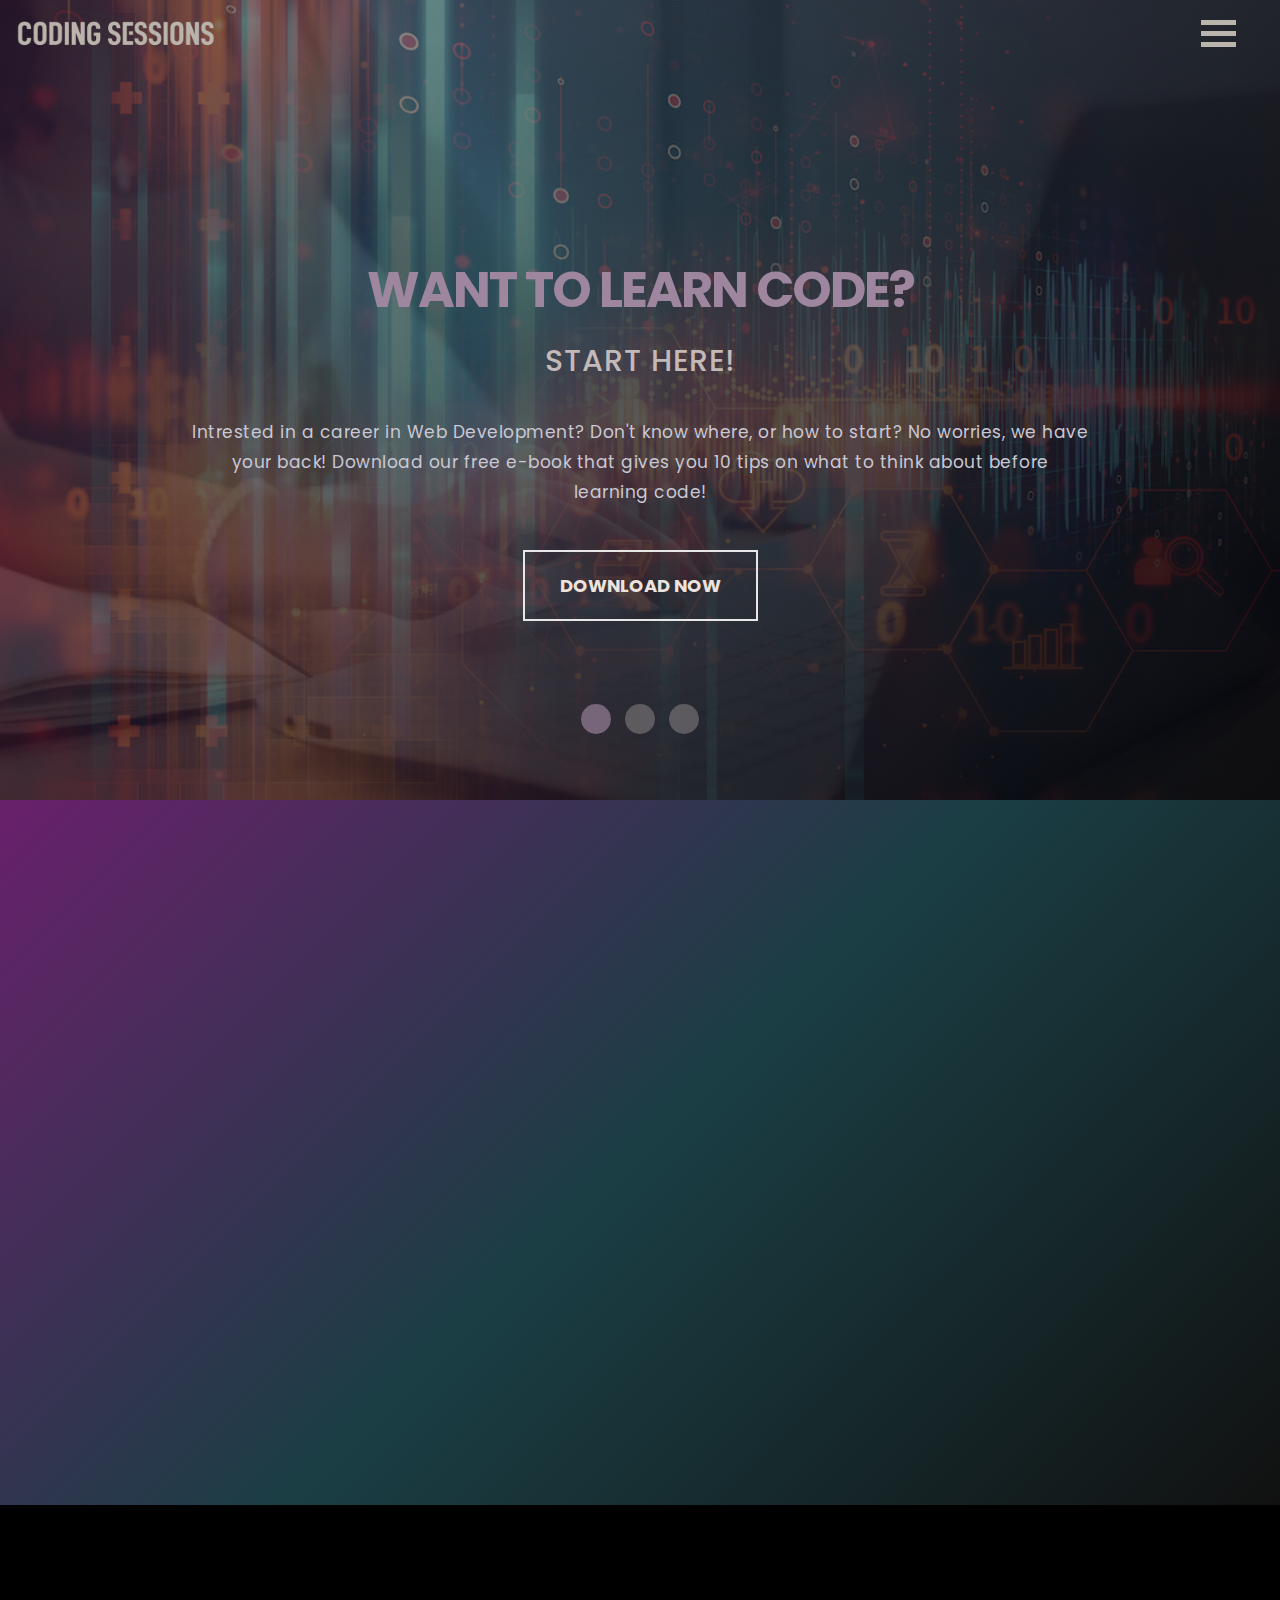
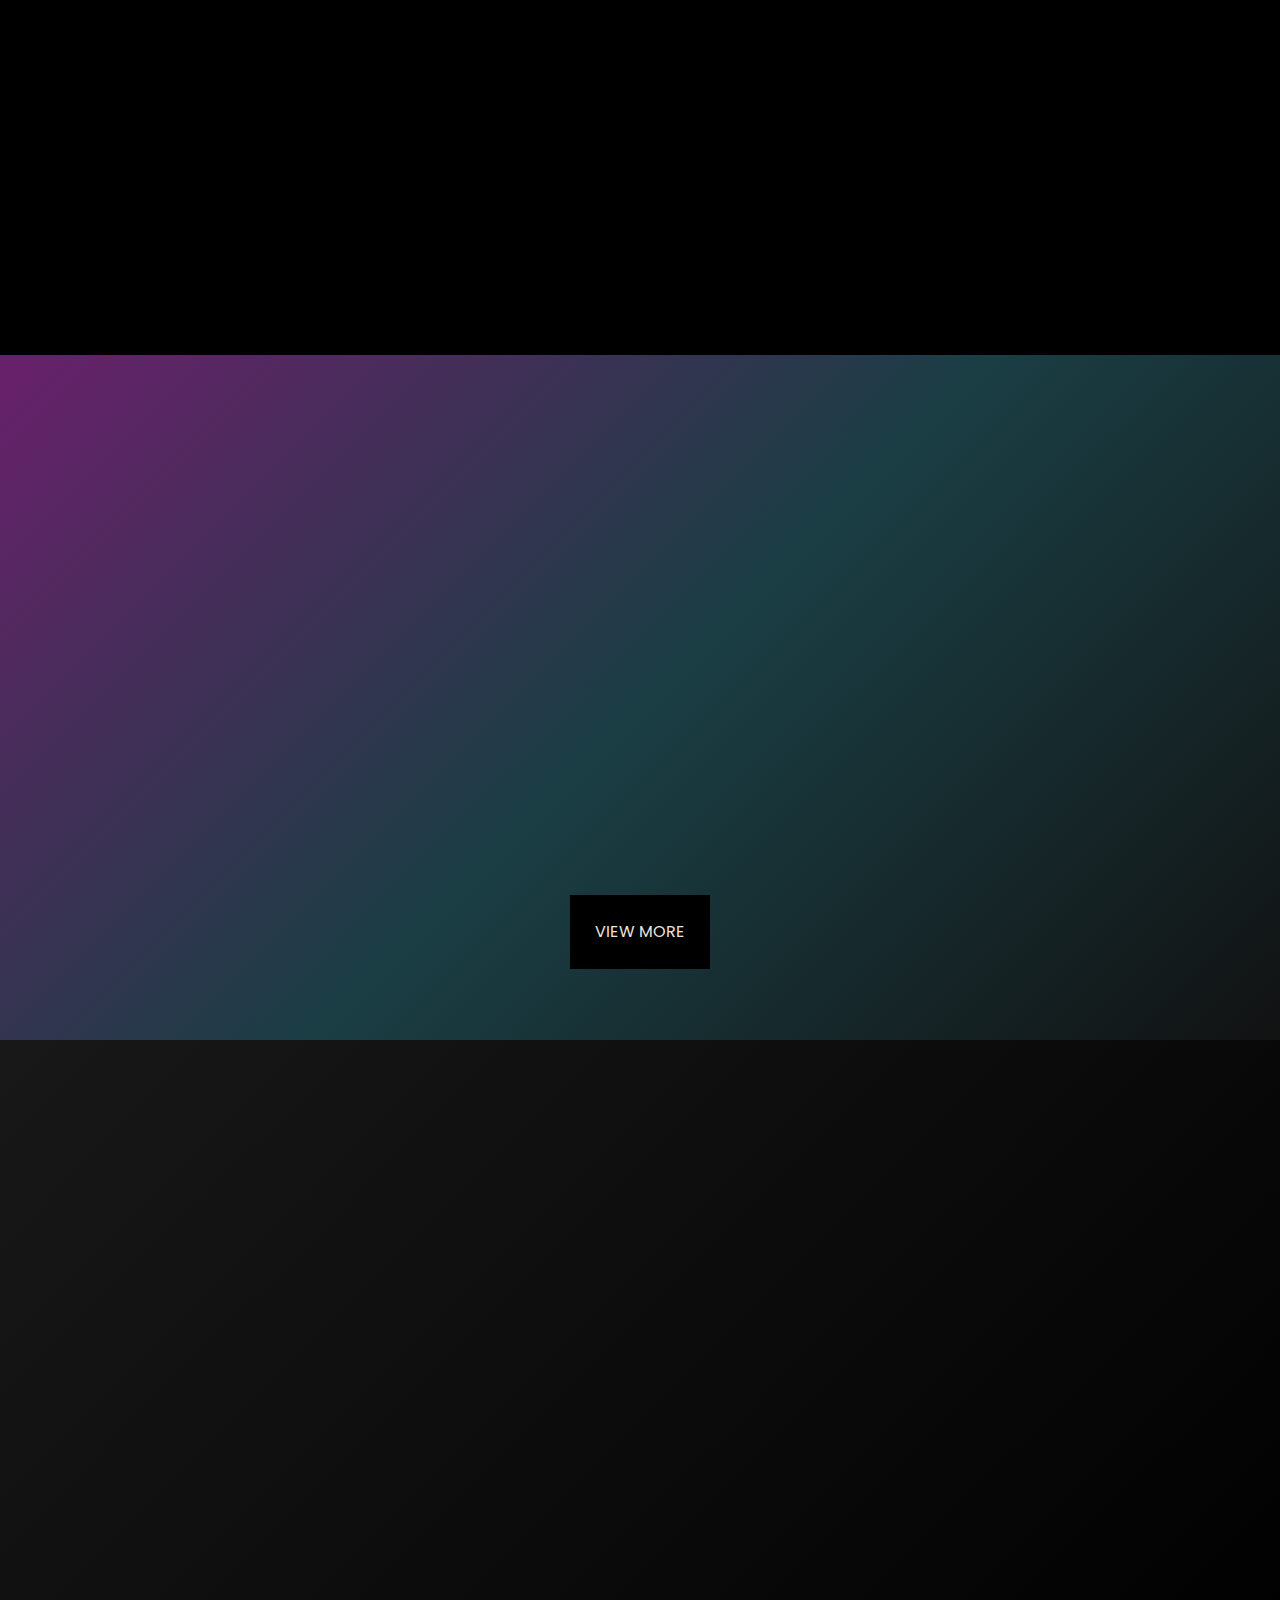
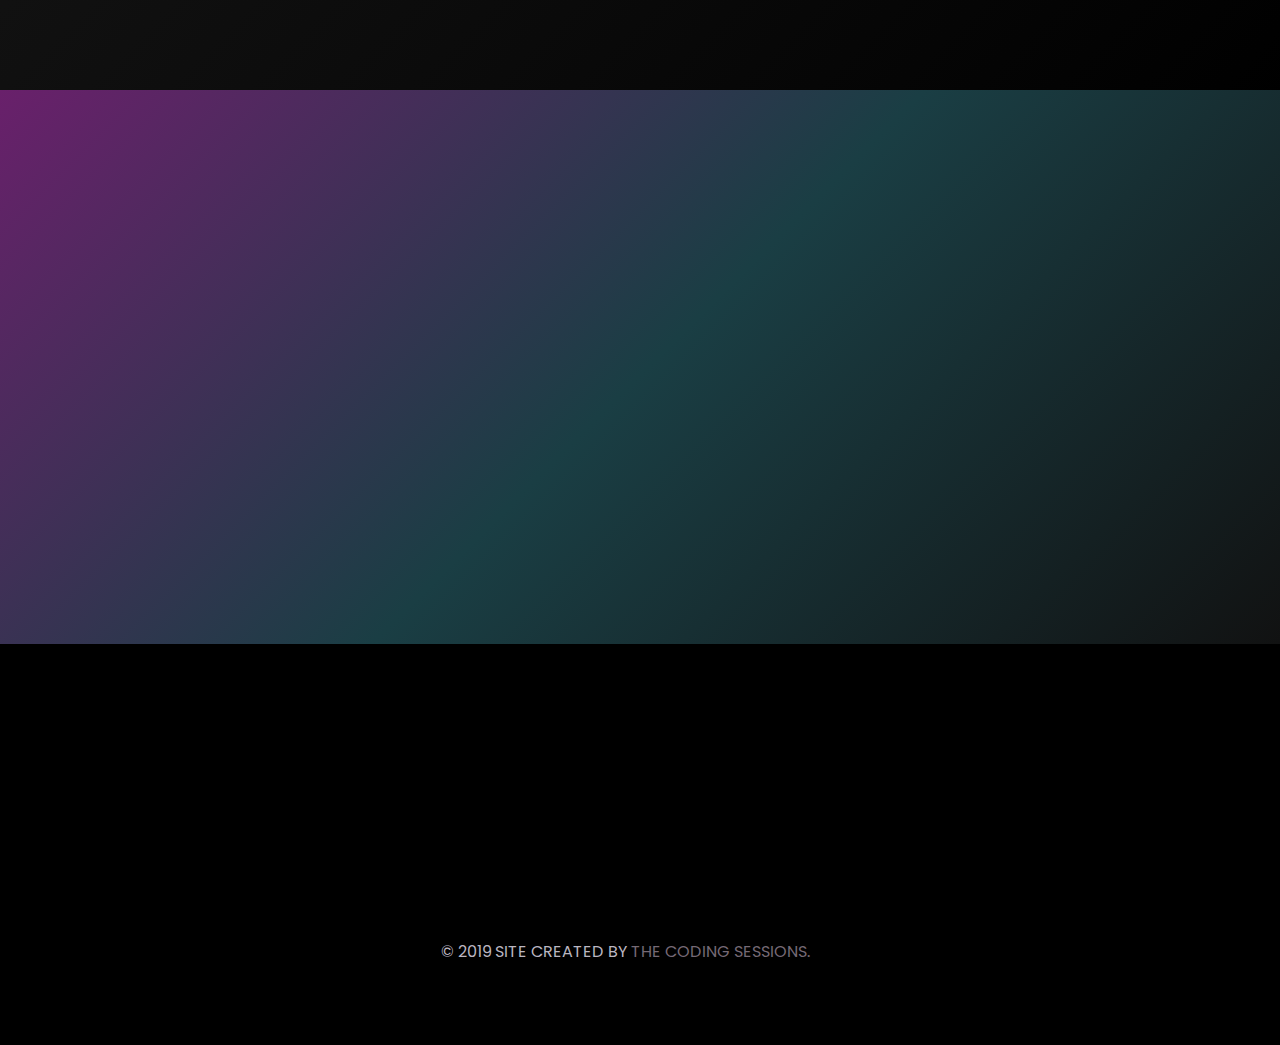
==== commit a29bf80f: "changes to styles" ====
--- a/index.html
+++ b/index.html
@@ -12,7 +12,7 @@
     Our online educational hub offers short courses, tools and resources that encourage 
     women to feel confident in taking their first steps into Web Development.">
     <meta name="google-site-verification" content="2L5jeKGc5kVgNUIHS6wjk5J1gmqCRjr3mIh-ydKdi1A" />
-    <meta property="fb:app_id" content="380703092505984" /> 
+    <meta property="fb:app_id" content="380703092505984" />
     <meta property="og:image" content="https://thecodingsessions.com.au/assets/images/thumbnail-images/index-preview.jpg" />
     <meta property="og:image:alt" content="Home" />
     <meta property="og:type" content="website" />
@@ -25,25 +25,15 @@
     <meta name="twitter:url" content="https://www.thecodingsessions.com.au" />
     <meta name="twitter:image" content="https://thecodingsessions.com.au/assets/images/thumbnail-images/index-preview.jpg" />
     <title>The Coding Sessions | An Online Educational Hub to Help Women Learn How to Code</title>
+    <link rel="apple-touch-icon" sizes="180x180" href="/apple-touch-icon.png">
+    <link rel="icon" type="image/png" sizes="32x32" href="/favicon-32x32.png">
+    <link rel="icon" type="image/png" sizes="16x16" href="/favicon-16x16.png">
+    <link rel="manifest" href="/site.webmanifest">
+    <link rel="mask-icon" href="/safari-pinned-tab.svg" color="#5bbad5">
+    <meta name="msapplication-TileColor" content="#da532c">
+    <meta name="theme-color" content="#ffffff">
     <link rel="canonical" href="https://thecodingsessions.com.au" />
-    <link rel="apple-touch-icon" sizes="57x57" href="assets/favicon/apple-icon-57x57.png">
-    <link rel="apple-touch-icon" sizes="60x60" href="assets/favicon/apple-icon-60x60.png">
-    <link rel="apple-touch-icon" sizes="72x72" href="assets/favicon/apple-icon-72x72.png">
-    <link rel="apple-touch-icon" sizes="76x76" href="assets/favicon/apple-icon-76x76.png">
-    <link rel="apple-touch-icon" sizes="114x114" href="assets/favicon/apple-icon-114x114.png">
-    <link rel="apple-touch-icon" sizes="120x120" href="assets/favicon/apple-icon-120x120.png">
-    <link rel="apple-touch-icon" sizes="144x144" href="assets/favicon/apple-icon-144x144.png">
-    <link rel="apple-touch-icon" sizes="152x152" href="assets/favicon/apple-icon-152x152.png">
-    <link rel="apple-touch-icon" sizes="180x180" href="assets/favicon/apple-icon-180x180.png">
-    <link rel="icon" type="image/png" sizes="192x192"  href="assets/favicon/android-icon-192x192.png">
-    <link rel="icon" type="image/png" sizes="32x32" href="assets/favicon/favicon-32x32.png">
-    <link rel="icon" type="image/png" sizes="96x96" href="assets/favicon/favicon-96x96.png">
-    <link rel="icon" type="image/png" sizes="16x16" href="assets/favicon/favicon-16x16.png">
-    <link rel="manifest" href="assets/favicon/manifest.json">
-    <meta name="msapplication-TileColor" content="#ffffff">
-    <meta name="msapplication-TileImage" content="assets/favicon/ms-icon-144x144.png">
-    <meta name="theme-color" content="#ffffff">
-    <link rel="stylesheet" href="https://cdnjs.cloudflare.com/ajax/libs/twitter-bootstrap/4.2.1/css/bootstrap.min.css" />
+    <link rel="stylesheet" href="https://stackpath.bootstrapcdn.com/bootstrap/4.3.1/css/bootstrap.min.css" integrity="sha384-ggOyR0iXCbMQv3Xipma34MD+dH/1fQ784/j6cY/iJTQUOhcWr7x9JvoRxT2MZw1T" crossorigin="anonymous">
     <link rel="stylesheet" href="https://use.fontawesome.com/releases/v5.6.3/css/all.css" integrity="sha384-UHRtZLI+pbxtHCWp1t77Bi1L4ZtiqrqD80Kn4Z8NTSRyMA2Fd33n5dQ8lWUE00s/" crossorigin="anonymous">
     <link rel="stylesheet" href="assets/css/style.css">
     <link rel="stylesheet" href="assets/css/animate.css">
@@ -155,20 +145,20 @@
       </ol>
       <div class="carousel-inner">
         <!-- Slide One - Set the background image for this slide in the line below -->
-       <div class="carousel-item active" data-interval="true hover">
+       <div class="carousel-item active" data-interval="true hover 10000">
           <img src="assets/images/header/main-header.jpg" class="d-block vw-100" alt="...">
          <div class="gradient"></div>
          <div class="carousel-caption">
-            <h1>Want to Learn Code?</h1>
-            <h2>Start Here!</h2>
-            <h5>Intrested in a career in Web Development? Don't know where, or how to start? No worries, we have your back! Download our free e-book
+            <h1 data-aos="fade-right" data-aos-delay="300">Want to Learn Code?</h1>
+            <h2 data-aos="fade-left" data-aos-delay="300">Start Here!</h2>
+            <h5 data-aos="fade-right" data-aos-delay="300">Intrested in a career in Web Development? Don't know where, or how to start? No worries, we have your back! Download our free e-book
               that gives you 10 tips on what to think about before learning code!
             </h5>
-            <a class="btn btn-main" href="http://eepurl.com/gcof5r" role="button">Download Now</a>
+            <a data-aos="fade-up" data-aos-delay="300" class="btn btn-main" href="http://eepurl.com/gcof5r" role="button">Download Now</a>
           </div>
         </div>
         <!-- Slide Two - Set the background image for this slide in the line below -->
-       <div class="carousel-item" data-interval="true hover">
+       <div class="carousel-item" data-interval="true hover 10000">
          <img src="assets/images/header/main-header-two.jpg" class="d-block vw-100" alt="...">
          <div class="gradient"></div>
          <div class="carousel-caption">
@@ -181,7 +171,7 @@
           </div>
         </div>
         <!-- Slide Three - Set the background image for this slide in the line below -->
-       <div class="carousel-item" data-interval="true hover">
+       <div class="carousel-item" data-interval="true hover 10000">
          <img src="assets/images/header/main-header-three.jpg" class="d-block vw-100" alt="...">
          <div class="gradient"></div>
          <div class="carousel-caption">
@@ -237,10 +227,10 @@
         <div class="row about-us-col-bg-0 about-us-col-text-0">
             
                 <!-- Col 1-->    
-<div class="col-xl aboutus-bg">
+<div class="col-xl aboutus-bg column-margin">
         </div>
 <!-- Col 2-->
-<div class="col-xl about-us-col-padding">
+<div class="col-xl about-us-col-padding column-margin">
 
 <h2 class="main-header-left uppercase">All about that code...</h2>
 <p>The Coding Sessions is about inspiring women to learn and love code.</p>
@@ -248,10 +238,10 @@
 </div>                 
 
 <!-- Col 3-->
-<div class="col-xl meetalee-bg">
+<div class="col-xl meetalee-bg column-margin">
 </div>
 <!-- Col 4-->
-<div class="col-xl about-us-col-padding">
+<div class="col-xl about-us-col-padding column-margin">
 <h2 class="main-header-left uppercase">Behind The Code</h2>
 <p>Meet Alee, the founder and CEO of The Coding Sessions</p>
     <a href="/about-alee.html" class="btn btn-light uppercase mt-5">Meet the Founder</a>
@@ -260,23 +250,23 @@
     </div>
 
               <!-- Our Courses-->
-              <section class="container-fluid philosophies-bg">
+              <section class="container-fluid philosophies-bg column-margin">
                 <div class="row" data-aos="fade-up">
-                    <div class="col-md">
+                    <div class="col">
                             <h2 class="main-header">Featured Courses</h2>
                             <hr class="block-divider-main">
                     </div>
                 </div>
             <div class="row mt-5" data-aos="fade-up">
-            <div class="col-md">
+            <div class="col-lg-4">
                 <a href="https://thecodingsessions.teachable.com/p/build-your-own-website-from-scratch-ultimate-course-for-girls-who-want-to-code">
                         <img src="assets/images/course-images/buildawebsitefromscratch.jpg" class="img-fluid colhover" alt="..."></a>
                 </div>
-            <div class="col-md">
+            <div class="col-lg-4">
                 <a href="https://thecodingsessions.teachable.com/p/coding-basics-how-to-use-html-css-to-spruce-up-your-wordpress-theme">
                         <img src="assets/images/course-images/codingbasicsforwordpress.jpg" class="img-fluid colhover" alt="..."></a>
         </div>
-            <div class="col-md">
+            <div class="col-lg-4">
                 <a href="https://thecodingsessions.teachable.com/p/html-the-basics">
                         <img src="assets/images/course-images/learnhtmlthebasics.jpg" class="img-fluid colhover" alt="..."></a>
         </div>
@@ -362,27 +352,27 @@
     </section>
 
 
-        <!-- Instagram -->
-        <div class="container mb-5">
-        <div class="row" data-aos="fade-up">
-                <div class="col-md colhover">
-                        <a href="https://www.instagram.com/p/BsSawxCBlEG/" target="_blank"><img class="responsive frontimage"  alt="" src="https://instagram.fadl4-1.fna.fbcdn.net/vp/4412202d5284c3e31348bc4c83dc2739/5CB45B98/t51.2885-15/e35/47693026_135370984147259_4533155092066074628_n.jpg?_nc_ht=instagram.fadl4-1.fna.fbcdn.net"></a>
-
-                </div>
-                <div class="col-md colhover">
-                        <a href="https://www.instagram.com/p/BsRmMWZB-g7/" target="_blank"><img class="responsive frontimage2"  alt="" src="https://instagram.fadl4-1.fna.fbcdn.net/vp/181839a6dead13c1ffee2bd743da0da2/5CB65DB8/t51.2885-15/e35/47693854_2043857169038294_4105609259165760102_n.jpg?_nc_ht=instagram.fadl4-1.fna.fbcdn.net"></a>
-
-                </div>
-                <div class="col-md colhover">
-                        <a href="https://www.instagram.com/p/BsRlyVah_fB/" target="_blank"><img class="responsive frontimage"  alt="" src="https://instagram.fadl4-1.fna.fbcdn.net/vp/8bce221635b26b68fbef3b63f591ee12/5CD542B6/t51.2885-15/e35/49858234_533332657149212_4180194724645293659_n.jpg?_nc_ht=instagram.fadl4-1.fna.fbcdn.net"></a>
-
-                </div>
-                <div class="col-md colhover">
-                        <a href="https://www.instagram.com/p/BsRla_uh7Nr/" target="_blank"><img class="responsive frontimage2"  alt="" src="https://instagram.fadl4-1.fna.fbcdn.net/vp/0b6bec3ddbdcb9c84ba77ca2649479ff/5CCF370C/t51.2885-15/e35/47691092_1214121432083956_1397772182755266995_n.jpg?_nc_ht=instagram.fadl4-1.fna.fbcdn.net"></a>
-
-                </div>
-            </div>
-        </div>
+    <!-- Instagram -->
+    <div class="container mb-5">
+      <div class="row" data-aos="fade-up">
+              <div class="col-md colhover">
+                      <a href="https://www.instagram.com/p/BsSawxCBlEG/" target="_blank"><img class="responsive frontimage"  alt="" src="https://instagram.fadl4-1.fna.fbcdn.net/vp/4412202d5284c3e31348bc4c83dc2739/5CB45B98/t51.2885-15/e35/47693026_135370984147259_4533155092066074628_n.jpg?_nc_ht=instagram.fadl4-1.fna.fbcdn.net"></a>
+  
+              </div>
+              <div class="col-md colhover">
+                      <a href="https://www.instagram.com/p/BsRmMWZB-g7/" target="_blank"><img class="responsive frontimage2"  alt="" src="https://instagram.fadl4-1.fna.fbcdn.net/vp/181839a6dead13c1ffee2bd743da0da2/5CB65DB8/t51.2885-15/e35/47693854_2043857169038294_4105609259165760102_n.jpg?_nc_ht=instagram.fadl4-1.fna.fbcdn.net"></a>
+  
+              </div>
+              <div class="col-md colhover">
+                      <a href="https://www.instagram.com/p/BsRlyVah_fB/" target="_blank"><img class="responsive frontimage"  alt="" src="https://instagram.fadl4-1.fna.fbcdn.net/vp/8bce221635b26b68fbef3b63f591ee12/5CD542B6/t51.2885-15/e35/49858234_533332657149212_4180194724645293659_n.jpg?_nc_ht=instagram.fadl4-1.fna.fbcdn.net"></a>
+  
+              </div>
+              <div class="col-md colhover">
+                      <a href="https://www.instagram.com/p/BsRla_uh7Nr/" target="_blank"><img class="responsive frontimage2"  alt="" src="https://instagram.fadl4-1.fna.fbcdn.net/vp/0b6bec3ddbdcb9c84ba77ca2649479ff/5CCF370C/t51.2885-15/e35/47691092_1214121432083956_1397772182755266995_n.jpg?_nc_ht=instagram.fadl4-1.fna.fbcdn.net"></a>
+  
+              </div>
+          </div>
+      </div>
 
                     <!-- Social Links -->
         <div class="row col-sm justify-content-center">
@@ -404,21 +394,22 @@
   <a href="javascript:" id="return-to-top"><i class="fas fa-chevron-circle-up"></i></a>
   <!-- Scripts -->
   <script src="https://cdnjs.cloudflare.com/ajax/libs/jquery/3.3.1/jquery.min.js"></script>
+  <script src="https://stackpath.bootstrapcdn.com/bootstrap/4.2.1/js/bootstrap.min.js"></script>
+  <script src="https://cdnjs.cloudflare.com/ajax/libs/popper.js/1.14.3/umd/popper.min.js"></script>
   <script src="assets/js/jquery.js"></script>
   <script src="assets/js/animate.js"></script>
   <script src="assets/js/custom.js"></script>
-  <script src="https://stackpath.bootstrapcdn.com/bootstrap/4.2.1/js/bootstrap.min.js"></script>
-  <script src="https://cdnjs.cloudflare.com/ajax/libs/popper.js/1.14.3/umd/popper.min.js"></script>
   <script>
-      /* Open the sidenav */
-      function openNav() {
-        document.getElementById("mySidenav").style.width = "100%";
-      }
-
-      /* Close/hide the sidenav */
-      function closeNav() {
-        document.getElementById("mySidenav").style.width = "0";
-      }</script>
+  /* Open the sidenav */
+  function openNav() {
+    document.getElementById("mySidenav").style.width = "100%";
+  }
+
+  /* Close/hide the sidenav */
+  function closeNav() {
+    document.getElementById("mySidenav").style.width = "0";
+  }``
+</script>
 </body>
 
 </html>--- a/assets/css/style.css
+++ b/assets/css/style.css
@@ -2,4 +2,1172 @@
  * The Coding Sessions - Original Theme Dark
  * Copyright 2019
  * Created by The Coding Sessions
- */@import url("https://fonts.googleapis.com/css?family=Open+Sans+Condensed:300,400,500,600,700|Nunito+Sans:300,400,500,600,700|Shadows+Into+Light:100,200,300,400,500,600,700|Pavanam:100,200,300,400,500,600,700|Poppins:100,200,300,400,500,600,700");body{font-family:"Poppins",sans-serif;text-align:center;color:#8d8a8a;height:100%;background-color:#000}html{height:100%}main{height:100%}.page-heading{color:#d6caca;text-transform:uppercase;text-align:center;font-family:"Open Sans Condensed", sans-serif;font-weight:bold;margin:auto;padding-bottom:40px;font-size:3em}.diagonalsection{-webkit-clip-path:polygon(0 0, 100% 0, 100% 100%, 0 85%);clip-path:polygon(0 0, 100% 0, 100% 100%, 0 85%);margin-bottom:-8em}.uppercase{text-transform:uppercase}#return-to-top{position:fixed;bottom:20px;right:20px;width:50px;height:50px;text-decoration:none;border-radius:35px;display:none;transition:all 0.3s ease}#return-to-top i{color:#fff;margin:0;position:relative;left:16px;top:13px;font-size:30px;transition:all 0.3s ease}#return-to-top:hover i{color:#5e5e5e;top:5px}.main-header-big{color:#b3a2a2;text-transform:uppercase;text-align:center;font-family:"Open Sans Condensed",sans-serif;font-weight:bold;margin:auto;padding-bottom:40px;font-size:2em}.main-header{color:#9d869e;text-transform:uppercase;text-align:center;font-family:"Open Sans Condensed",sans-serif;font-weight:bold;margin:auto;padding-bottom:40px}.main-header-left{color:#be9fc0;text-transform:uppercase;text-align:center;font-family:"Open Sans Condensed",sans-serif;font-weight:bold;margin:auto;padding-bottom:20px}.main-header-left::before{content:"";width:4rem;height:45px;border-left:solid 7px #685d66;margin-right:20px}.block-divider-main{width:75px;height:7px;border:0;background-image:linear-gradient(135deg, #a391a1, #727071)}.responsive{max-width:100%;height:auto}.bodylink{color:#a18da5}.bodylink:hover{color:#bbb6c1;opacity:0.6;text-decoration:none}.bodylink:focus{color:#bbb6c1;outline:0}::-webkit-input-placeholder{color:grey !important;text-transform:uppercase}:-moz-placeholder{color:grey !important;text-transform:uppercase}::-moz-placeholder{color:grey !important;text-transform:uppercase}:-ms-input-placeholder{color:grey !important;text-transform:uppercase}input[type=text]{background-color:#e9e5e1;border-style:solid;border-width:1px;border-radius:0px;border-color:#fff;width:100%}input[type=text]:focus{background-color:#e9e5e1}input[type=email]{background-color:#e9e5e1;border-style:solid;border-width:1px;border-radius:0px;border-color:#fff;width:100%}textarea.text-area{background-color:#e9e5e1;text-indent:0.05em;border-style:solid;border-width:1px;border-radius:0px;border-color:#fff;width:100%}textarea.text-area:focus{background-color:#e9e5e1}input[name=secret]{display:none}.btn-light{background-color:rgba(0,0,0,0);color:#ede3de;border:2px solid #e7e7e7;padding:20px;margin:auto;border-radius:0px;text-transform:uppercase;font-family:"Poppins",sans-serif;text-decoration:none;display:inline-block;cursor:pointer}.btn-light:hover{background-color:rgba(0,0,0,0);color:#ede3de;transition:all 0.35s ease-in-out;-moz-transition:all 0.35s ease-in-out;-webkit-transition:all 0.35s ease-in-out;-o-transition:all 0.35s ease-in-out}.btn-light:active:focus{background-color:rgba(0,0,0,0);background-color:#595959}.btn-dark{background-color:#000;border:1px solid white;color:#ede3de;border:none;border-radius:0px;padding:25px;margin:auto;text-transform:uppercase;font-family:"Poppins",sans-serif}.btn-dark:hover{color:#ede3de;background-color:#595959;transition:all 0.35s ease-in-out;-moz-transition:all 0.35s ease-in-out;-webkit-transition:all 0.35s ease-in-out;-o-transition:all 0.35s ease-in-out}.btn-dark:active:focus{color:#ede3de;background-color:#595959}.navbar-bg{background-color:rgba(0,0,0,0);border:0;text-transform:uppercase;font-family:"Poppins",sans-serif;letter-spacing:0.1em;font-size:medium}.navbar-bg1{background-color:#000;border:0;text-transform:uppercase;font-family:"Poppins",sans-serif;letter-spacing:0.1em;font-size:medium}.navbar-brand:hover{opacity:0.8;transition:all 0.35s ease-in-out;-moz-transition:all 0.35s ease-in-out;-webkit-transition:all 0.35s ease-in-out;-o-transition:all 0.35s ease-in-out}.navbar-nav li a{color:#928e87 !important}.navbar-nav li a:hover{opacity:0.6;transition:all 0.35s ease-in-out;-moz-transition:all 0.35s ease-in-out;-webkit-transition:all 0.35s ease-in-out;-o-transition:all 0.35s ease-in-out}button:focus{outline:0 !important}.nav-link{color:#bbb6c1;font-size:large}.nav-link:hover{color:#bbb6c1;opacity:0.6}.nav-link:focus{color:#bbb6c1;outline:0}.menu{width:35px;height:5px;background-color:#BAB5AC;margin:6px 0}.menu:hover{opacity:0.8;transition:all 0.35s ease-in-out;-moz-transition:all 0.35s ease-in-out;-webkit-transition:all 0.35s ease-in-out;-o-transition:all 0.35s ease-in-out}.sidenav{height:100%;width:0;position:fixed;z-index:1;top:0;right:0;background-color:rgba(5,5,5,0.932);overflow-x:hidden;transition:0.5s;padding-top:60px}.sidenav a{padding:8px 8px 8px 32px;text-decoration:none;font-size:25px;color:#9d869e;display:block;transition:0.3s}.sidenav a:hover{color:#f1f1f1}.sidenav .closebtn{position:absolute;top:0;right:25px;font-size:36px;margin-left:50px}.navbar-toggler:hover{opacity:0.6;transition:all 0.35s ease-in-out;-moz-transition:all 0.35s ease-in-out;-webkit-transition:all 0.35s ease-in-out;-o-transition:all 0.35s ease-in-out}.navbar.solid{background-color:#000;transition:background-color 1s ease 0s}header{width:100%;height:auto;position:relative}header .carousel-item img{height:100vh;z-index:9;-o-object-fit:cover;object-fit:cover;background-repeat:no-repeat;background-position:bottom;background-size:cover;position:relative}header .carousel-item h1{color:#9d869e;font-size:50px;font-weight:700;letter-spacing:-2px;padding-bottom:15px;text-transform:uppercase}header .carousel-item h2{color:#c4b9b9;font-size:30px;font-weight:500;letter-spacing:1px;padding-bottom:30px;text-transform:uppercase}header .carousel-item h5{color:#cac8d4;font-size:17px;font-weight:400;letter-spacing:0.5px;line-height:30px;padding-bottom:35px}header .gradient{background:linear-gradient(135deg, rgba(0,0,0,0.363) 0%, rgba(0,0,0,0.829) 100%);filter:progid:DXImageTransform.Microsoft.gradient( startColorstr='#80bf0019', endColorstr='#8000159e',GradientType=1 );position:absolute;z-index:99;width:100%;height:100%;top:0;left:0}header .carousel-indicators{bottom:40px}header .carousel-indicators .active{background-color:#77657a}header .carousel-indicators li{width:30px;height:30px;border-radius:50%;margin-right:7px;margin-left:7px;background-color:#928b8b}header .carousel-caption{position:absolute;top:60%;bottom:0;left:0;right:0;width:50%;height:100%;margin:auto;z-index:999}header .btn-main{background-color:rgba(0,0,0,0);color:#ede3de;font-weight:700;font-size:18px;padding:20px 35px;border-radius:0px;border:2px solid #e7e7e7;text-transform:uppercase}header .btn-main:hover{background-color:rgba(0,0,0,0);color:#ede3de;transition:all 0.35s ease-in-out;-moz-transition:all 0.35s ease-in-out;-webkit-transition:all 0.35s ease-in-out;-o-transition:all 0.35s ease-in-out}.btn-main:active:focus{background-color:rgba(0,0,0,0);background-color:#595959}.block-divider{width:75px;height:5px;margin-bottom:3em;background-color:#e5cdce}.philosophies-bg{background-image:linear-gradient(135deg, #69206b, #1a3e44, #111);padding:95px 90px 95px 90px;color:#cacaca}.philosophies-icon{font-size:100px;color:#7cc5ca;padding:40px}.about-us-col-bg-0{background-image:linear-gradient(135deg, #181818, #000);background-size:cover}.about-us-col-text-0{color:#cacaca}.about-us-col-padding{padding:55px 40px 55px 40px;background-image:linear-gradient(135deg, #181818, #000)}.meetalee-bg{background:url("../images/column-background/meetaleethefounder.jpg") no-repeat center center;height:50vh;background-size:cover}.aboutus-bg{background:url("../images/column-background/aboutuscolimg.jpg") no-repeat center center;height:50vh;background-size:cover}.opaque-pageheaders{position:absolute;top:0;left:0;height:100%;width:100%;background-color:rgba(10,10,10,0.76)}.whoweareheader{background:url("../images/container-background/aboutusheader.jpg") no-repeat center center;height:70vh;background-size:cover}.whoweareheadersection{-webkit-clip-path:polygon(0 0, 100% 0, 100% 100%, 0 85%);clip-path:polygon(0 0, 100% 0, 100% 100%, 0 85%)}.whoweareheadertext{margin-top:6em}.whowearecontainergrey{background-image:linear-gradient(135deg, #69206b, #1a3e44, #111);padding:120px 40px 95px 40px;margin-top:-7em}.whowearecontainerblack{background-image:linear-gradient(135deg, #181818, #000);padding:120px 40px 95px 40px;margin-top:-10em}.whowearecontent{padding:95px 40px 95px 40px;color:#d6cdcd;margin-top:-4em}.whatwedo-content{text-align:center;padding:20px;color:#c4b9b9;font-size:1.4em}.whatwedo-icon{font-size:120px;color:#7cc5ca}.aboutaleeheader{background:url("../images/container-background/thefounderheader.jpg") no-repeat center center;background-size:cover;height:70vh;max-width:100%}.aboutaleesection{-webkit-clip-path:polygon(0 0, 100% 0, 100% 100%, 0 85%);clip-path:polygon(0 0, 100% 0, 100% 100%, 0 85%)}.heyimaleetext{margin-top:20em;margin-left:25em}.aboutaleecontent{padding:80px 40px 90px 40px;color:#d6cdcd;font-size:1.1em}.aleecol{background-image:linear-gradient(135deg, #69206b, #1a3e44, #111);padding:100px 40px 95px 40px;margin-top:-9em}.aleecol2{background-image:linear-gradient(135deg, #69206b, #1a3e44, #111);padding:100px 40px 100px 40px;color:#d6cdcd;font-size:1.1em}.aleecol3{background-image:linear-gradient(135deg, #181818, #000);padding:55px 40px 55px 40px}.aleepic1-bg{background:url("../images/container-background/aleecolpic2.jpg") no-repeat center center;height:65vh;background-size:cover}.mentorshipheader{background:url("../images/container-background/mentorshipheader.jpg") no-repeat center center;background-size:cover;height:70vh;max-width:100%}.mentorship-container{background-image:linear-gradient(135deg, #181818, #000);padding:95px 40px 100px 40px}.mentorship-container1{background-image:linear-gradient(135deg, #69206b, #1a3e44, #111);padding:95px 40px 100px 40px;margin-top:-10em}.mentorship-container2{background-image:linear-gradient(135deg, #69206b, #1a3e44, #111);padding:95px 40px 95px 40px;color:#c4b9b9}.mentorship-container3{background-image:linear-gradient(135deg, #69206b, #1a3e44, #111);color:#c4b9b9;padding:80px 40px 80px 40px}.mentorship-container4{background-image:linear-gradient(135deg, #181818, #000);padding:80px 40px 80px 40px}.mentorship-content{text-align:center;padding:20px}.mentorship-content2{padding:20px;text-align:left;color:#c4b9b9;font-size:1.1em}.mentorship-content3{padding:20px;text-align:center;color:#c4b9b9;font-size:1.1em}.mentorship-content4{text-align:center;padding:20px;font-size:1.7em}.aleementorshippic-bg{background:url("../images/container-background/aleementorship.jpg") no-repeat center center;height:60vh;background-size:cover}.aleementorshippic1-bg{background:url("../images/container-background/aleementorship2.jpg") no-repeat center center;height:75vh;background-size:cover}.features{background-color:#aa9898;padding:95px 40px 95px 40px}.features-container{background-image:linear-gradient(135deg, #181818, #000);padding:90px 40px 90px 40px;margin-top:-1.5em}.btn-light-feature{background-color:#000;color:#ede3de;border:2px solid #e7e7e7;border-radius:0px;text-transform:uppercase;font-family:"Poppins",sans-serif;font-weight:600;font-size:x-large;text-decoration:none;display:inline-block;cursor:pointer}.btn-light-feature:hover{color:#ede3de;border:2px solid #e7e7e7;text-transform:uppercase;font-family:"Poppins",sans-serif;text-decoration:none;display:inline-block;cursor:pointer;transition:all 0.35s ease-in-out;-moz-transition:all 0.35s ease-in-out;-webkit-transition:all 0.35s ease-in-out;-o-transition:all 0.35s ease-in-out}.btn-light-feature:active:focus{color:#ede3de;background-color:#595959}.btn-position .btn-light-feature{position:absolute;top:40%;left:50%;-webkit-transform:translate(-50%, -50%);transform:translate(-50%, -50%);-ms-transform:translate(-50%, -50%)}.colhover:hover{opacity:0.6;transition:all 0.35s ease-in-out;-moz-transition:all 0.35s ease-in-out;-webkit-transition:all 0.35s ease-in-out;-o-transition:all 0.35s ease-in-out}.subscribe-bg{padding:105px 40px 105px 40px;background-image:linear-gradient(135deg, #69206b, #1a3e44, #111);color:#c4b9b9;margin-top:-1em;margin-bottom:-1em}.subscribe-content-container2{padding:120px 100px 120px 100px;background-color:#d8d5d5}.subscribe-free-gift{font-size:1.1em}.contact-content-container{padding:95px 60px 95px 60px;background-image:linear-gradient(135deg, #69206b, #1a3e44, #111)}.contact-content{padding:30px;text-align:center;color:#c4b9b9;font-size:1.1em;white-space:pre-wrap;white-space:-moz-pre-wrap;white-space:-pre-wrap;white-space:-o-pre-wrap;word-wrap:break-word}.contact-page{background:url("../images/container-background/contactusheader.jpg") no-repeat center center;background-size:cover;height:100vh}.contact-page-font{color:#9d869e;text-transform:uppercase;text-align:center;font-family:"Open Sans Condensed",sans-serif;font-weight:bold;margin:auto;padding-bottom:40px}#rc-imageselect{transform:scale(0.9) !important;-webkit-transform:scale(0.9) !important;transform-origin:0 0 !important;-webkit-transform-origin:0 0 !important}footer{background-color:#000;margin:0;position:absolute;padding:65px;font-family:"Poppins",sans-serif;text-align:center;text-transform:uppercase}.mail-content-container{text-transform:uppercase;text-align:center;font-family:"Open Sans Condensed",sans-serif;font-weight:bold;color:#dbc7bd;margin:auto}.social-links li a i{width:67px;height:67px;padding:28px 0px;border-radius:60%;font-size:30px;line-height:10px;text-align:center;color:#fff;background:#BAB5AC}.social-links li a i:hover{opacity:0.8;transition:all 0.35s ease-in-out;-moz-transition:all 0.35s ease-in-out;-webkit-transition:all 0.35s ease-in-out;-o-transition:all 0.35s ease-in-out}.link-btn{color:#bbb6c1;font-size:large;font-weight:bold}.link-btn:hover{color:#bbb6c1;opacity:0.6;text-decoration:none}.link-btn:focus{color:#bbb6c1;outline:0}.copyright{padding-top:20px;font-family:"Poppins",sans-serif;color:#bbb6c1}.copyright a:hover{color:#928e87;text-decoration:none}.copyright2{padding-top:20px;font-family:"Poppins",sans-serif;color:#756975}.copyright2 a:hover{color:#928e87;text-decoration:none}@media (max-width: 1024px){.row>div{margin-bottom:20px}}@media screen and (max-width: 600px){input[type=submit]{width:100%}}@media screen and (max-height: 450px){.sidenav{padding-top:15px}.sidenav a{font-size:18px}}@media (max-width: 991px){.column-margin{margin-top:-20px}}@media screen and (max-width: 1920px){header .carousel-item img{width:100vh}}@media screen and (max-width: 1440px){header .carousel-caption{width:70%}header .carousel-item img{height:800px}}@media screen and (max-width: 1024px){header .carousel-item img{height:640px}header .carousel-item h3{font-size:16px;padding:15px 40px;letter-spacing:0.5px;padding-bottom:15px}header .carousel-caption{width:75%}header .carousel-item h1{font-size:40px;padding-bottom:10px;font-weight:600;letter-spacing:-1px}header .carousel-item h2{font-size:22px;padding-bottom:20px;letter-spacing:0.5px}header .carousel-item h5{font-size:14px;padding-bottom:25px;line-height:24px}header .btn-main{font-size:14px;padding:10px 18px;font-weight:600}header .carousel-indicators li{width:25px;height:25px;border-radius:50%}}@media screen and (max-width: 768px){header .carousel-control-next,.carousel-control-prev{top:20%}header .carousel-caption{top:70%}header .carousel-item h3{font-size:14px;padding:15px 30px}header .carousel-item h1{font-size:36px}header .carousel-item h2{font-size:18px}header .carousel-item h5{font-size:12px;line-height:20px}}@media screen and (max-width: 425px){header .carousel-item h3{font-size:12px;padding:10px 20px}header .carousel-item h1{font-size:22px;padding-bottom:5px}header .carousel-item h2{font-size:14px;padding-bottom:15px;letter-spacing:0px}header .btn-main{font-size:12px;padding:7px 10px;font-weight:600}header .carousel-item img{height:570px}header .carousel-indicators{display:none}}@media screen and (max-width: 375px){.top-container .col2 .fa{width:25px;height:25px;padding:7px 0}header .carousel-item h1{font-size:20px}header .carousel-item h2{font-size:12px;padding-bottom:10px;letter-spacing:0px}header .carousel-item img{height:520px}footer .footer-copyright p{padding:10px 5px;margin-bottom:0}header .carousel-caption{top:77%}header .carousel-item h3{margin-bottom:10px}header .carousel-indicators{display:none}header .btn-main{padding:5px 10px}header .carousel-control-next,.carousel-control-prev{top:25%}}@media screen and (max-width: 320px){.top-container .col2 .fa{width:23px;height:23px;padding:7px 0;font-size:11px}header .carousel-item h3{font-size:11px;padding:10px 10px}header .carousel-item h5{line-height:15px;padding-bottom:16px}}
+ */
+@import url("https://fonts.googleapis.com/css?family=Open+Sans+Condensed:300,400,500,600,700|Nunito+Sans:300,400,500,600,700|Shadows+Into+Light:100,200,300,400,500,600,700|Pavanam:100,200,300,400,500,600,700|Poppins:100,200,300,400,500,600,700");
+@import url(assets/css/owl.carousel.css);
+body {
+  font-family: "Poppins", sans-serif;
+  text-align: center;
+  color: #8d8a8a;
+  height: 100%;
+  background-color: #000000;
+}
+
+html {
+  height: 100%;
+}
+
+main {
+  height: 100%;
+}
+
+.page-heading {
+  color: #d6caca;
+  text-transform: uppercase;
+  text-align: center;
+  font-family: "Open Sans Condensed", sans-serif;
+  font-weight: bold;
+  margin: auto;
+  padding-bottom: 40px;
+  font-size: 3em;
+}
+
+.diagonalsection {
+  -webkit-clip-path: polygon(0 0, 100% 0, 100% 100%, 0 85%);
+  clip-path: polygon(0 0, 100% 0, 100% 100%, 0 85%);
+  margin-bottom: -8em;
+}
+
+.uppercase {
+  text-transform: uppercase;
+}
+
+#return-to-top {
+  position: fixed;
+  bottom: 20px;
+  right: 20px;
+  width: 50px;
+  height: 50px;
+  text-decoration: none;
+  border-radius: 35px;
+  display: none;
+  -webkit-transition: all 0.3s linear;
+  -webkit-transition: all 0.3s ease;
+  transition: all 0.3s ease;
+}
+
+#return-to-top i {
+  color: white;
+  margin: 0;
+  position: relative;
+  left: 16px;
+  top: 13px;
+  font-size: 30px;
+  -webkit-transition: all 0.3s ease;
+  transition: all 0.3s ease;
+}
+
+#return-to-top:hover i {
+  color: #5e5e5e;
+  top: 5px;
+}
+
+.main-header-big {
+  color: #b3a2a2;
+  text-transform: uppercase;
+  text-align: center;
+  font-family: "Open Sans Condensed", sans-serif;
+  font-weight: bold;
+  margin: auto;
+  padding-bottom: 40px;
+  font-size: 2em;
+}
+
+.main-header {
+  color: #9d869e;
+  text-transform: uppercase;
+  text-align: center;
+  font-family: "Open Sans Condensed", sans-serif;
+  font-weight: bold;
+  margin: auto;
+  padding-bottom: 40px;
+}
+
+.main-header-left {
+  color: #be9fc0;
+  text-transform: uppercase;
+  text-align: center;
+  font-family: "Open Sans Condensed", sans-serif;
+  font-weight: bold;
+  margin: auto;
+  padding-bottom: 20px;
+}
+
+.main-header-left::before {
+  content: "";
+  width: 4rem;
+  height: 45px;
+  border-left: solid 7px #685d66;
+  margin-right: 20px;
+}
+
+.block-divider-main {
+  width: 75px;
+  height: 7px;
+  border: 0;
+  background-image: linear-gradient(135deg, #a391a1, #727071);
+}
+
+.responsive {
+  max-width: 100%;
+  height: auto;
+}
+
+.bodylink {
+  color: #a18da5;
+}
+
+.bodylink:hover {
+  color: #bbb6c1;
+  opacity: 0.6;
+  text-decoration: none;
+}
+
+.bodylink:focus {
+  color: #bbb6c1;
+  outline: 0;
+}
+
+::-webkit-input-placeholder {
+  color: grey !important;
+  text-transform: uppercase;
+}
+
+:-moz-placeholder {
+  color: grey !important;
+  text-transform: uppercase;
+}
+
+::-moz-placeholder {
+  color: grey !important;
+  text-transform: uppercase;
+}
+
+:-ms-input-placeholder {
+  color: grey !important;
+  text-transform: uppercase;
+}
+
+/*==============================
+      // Forms //
+==============================*/
+input[type=text] {
+  background-color: #e9e5e1;
+  border-style: solid;
+  border-width: 1px;
+  border-radius: 0px;
+  border-color: #ffffff;
+  width: 100%;
+}
+
+input[type=text]:focus {
+  background-color: #e9e5e1;
+}
+
+input[type=email] {
+  background-color: #e9e5e1;
+  border-style: solid;
+  border-width: 1px;
+  border-radius: 0px;
+  border-color: #ffffff;
+  width: 100%;
+}
+
+textarea.text-area {
+  background-color: #e9e5e1;
+  text-indent: 0.05em;
+  border-style: solid;
+  border-width: 1px;
+  border-radius: 0px;
+  border-color: #ffffff;
+  width: 100%;
+}
+
+textarea.text-area:focus {
+  background-color: #e9e5e1;
+}
+
+input[name=secret] {
+  display: none;
+}
+
+.btn-light {
+  background-color: transparent;
+  color: #ede3de;
+  border: 2px solid #e7e7e7;
+  padding: 20px;
+  margin: auto;
+  border-radius: 0px;
+  text-transform: uppercase;
+  font-family: "Poppins", sans-serif;
+  text-decoration: none;
+  display: inline-block;
+  cursor: pointer;
+}
+
+.btn-light:hover {
+  background-color: transparent;
+  color: #ede3de;
+  transition: all 0.35s ease-in-out;
+  -moz-transition: all 0.35s ease-in-out;
+  -webkit-transition: all 0.35s ease-in-out;
+  -o-transition: all 0.35s ease-in-out;
+}
+
+.btn-light:active:focus {
+  background-color: transparent;
+  background-color: #595959;
+}
+
+.btn-dark {
+  background-color: black;
+  border: 1px solid white;
+  color: #ede3de;
+  border: none;
+  border-radius: 0px;
+  padding: 25px;
+  margin: auto;
+  text-transform: uppercase;
+  font-family: "Poppins", sans-serif;
+}
+
+.btn-dark:hover {
+  color: #ede3de;
+  background-color: #595959;
+  transition: all 0.35s ease-in-out;
+  -moz-transition: all 0.35s ease-in-out;
+  -webkit-transition: all 0.35s ease-in-out;
+  -o-transition: all 0.35s ease-in-out;
+}
+
+.btn-dark:active:focus {
+  color: #ede3de;
+  background-color: #595959;
+}
+
+/*==============================
+      // Navbar //
+==============================*/
+.navbar-bg {
+  background-color: transparent;
+  border: 0;
+  text-transform: uppercase;
+  font-family: "Poppins", sans-serif;
+  letter-spacing: 0.1em;
+  font-size: medium;
+}
+
+.navbar-bg1 {
+  background-color: #000000;
+  border: 0;
+  text-transform: uppercase;
+  font-family: "Poppins", sans-serif;
+  letter-spacing: 0.1em;
+  font-size: medium;
+}
+
+.navbar-brand:hover {
+  opacity: 0.8;
+  transition: all 0.35s ease-in-out;
+  -moz-transition: all 0.35s ease-in-out;
+  -webkit-transition: all 0.35s ease-in-out;
+  -o-transition: all 0.35s ease-in-out;
+}
+
+.navbar-nav li a {
+  color: #928e87 !important;
+}
+
+.navbar-nav li a:hover {
+  opacity: 0.6;
+  transition: all 0.35s ease-in-out;
+  -moz-transition: all 0.35s ease-in-out;
+  -webkit-transition: all 0.35s ease-in-out;
+  -o-transition: all 0.35s ease-in-out;
+}
+
+button:focus {
+  outline: 0 !important;
+}
+
+.nav-link {
+  color: #bbb6c1;
+  font-size: large;
+}
+
+.nav-link:hover {
+  color: #bbb6c1;
+  opacity: 0.6;
+}
+
+.nav-link:focus {
+  color: #bbb6c1;
+  outline: 0;
+}
+
+.menu {
+  width: 35px;
+  height: 5px;
+  background-color: #BAB5AC;
+  margin: 6px 0;
+}
+
+.menu:hover {
+  opacity: 0.8;
+  transition: all 0.35s ease-in-out;
+  -moz-transition: all 0.35s ease-in-out;
+  -webkit-transition: all 0.35s ease-in-out;
+  -o-transition: all 0.35s ease-in-out;
+}
+
+.sidenav {
+  height: 100%;
+  width: 0;
+  position: fixed;
+  z-index: 1;
+  top: 0;
+  right: 0;
+  background-color: rgba(5, 5, 5, 0.932);
+  overflow-x: hidden;
+  -webkit-transition: 0.5s;
+  transition: 0.5s;
+  padding-top: 60px;
+}
+
+.sidenav a {
+  padding: 8px 8px 8px 32px;
+  text-decoration: none;
+  font-size: 25px;
+  color: #9d869e;
+  display: block;
+  -webkit-transition: 0.3s;
+  transition: 0.3s;
+}
+
+.sidenav a:hover {
+  color: #f1f1f1;
+}
+
+.sidenav .closebtn {
+  position: absolute;
+  top: 0;
+  right: 25px;
+  font-size: 36px;
+  margin-left: 50px;
+}
+
+.navbar-toggler:hover {
+  opacity: 0.6;
+  transition: all 0.35s ease-in-out;
+  -moz-transition: all 0.35s ease-in-out;
+  -webkit-transition: all 0.35s ease-in-out;
+  -o-transition: all 0.35s ease-in-out;
+}
+
+.navbar.solid {
+  background-color: black;
+  -webkit-transition: background-color 1s ease 0s;
+  transition: background-color 1s ease 0s;
+}
+
+/*==============================
+      // Carousel //
+==============================*/
+header {
+  width: 100%;
+  height: auto;
+  position: relative;
+}
+
+header .carousel-item img {
+  height: 100vh;
+  z-index: 9;
+  -o-object-fit: cover;
+     object-fit: cover;
+  background-repeat: no-repeat;
+  background-position: bottom;
+  background-size: cover;
+  position: relative;
+}
+
+header .carousel-item h1 {
+  color: #9d869e;
+  font-size: 50px;
+  font-weight: 700;
+  letter-spacing: -2px;
+  padding-bottom: 15px;
+  text-transform: uppercase;
+}
+
+header .carousel-item h2 {
+  color: #c4b9b9;
+  font-size: 30px;
+  font-weight: 500;
+  letter-spacing: 1px;
+  padding-bottom: 30px;
+  text-transform: uppercase;
+}
+
+header .carousel-item h5 {
+  color: #cac8d4;
+  font-size: 17px;
+  font-weight: 400;
+  letter-spacing: 0.5px;
+  line-height: 30px;
+  padding-bottom: 35px;
+}
+
+header .gradient {
+  background: linear-gradient(135deg, rgba(0, 0, 0, 0.363) 0%, rgba(0, 0, 0, 0.829) 100%);
+  filter: progid:DXImageTransform.Microsoft.gradient( startColorstr='#80bf0019', endColorstr='#8000159e',GradientType=1 );
+  position: absolute;
+  z-index: 99;
+  width: 100%;
+  height: 100%;
+  top: 0;
+  left: 0;
+}
+
+header .carousel-indicators {
+  bottom: 40px;
+}
+
+header .carousel-indicators .active {
+  background-color: #77657a;
+}
+
+header .carousel-indicators li {
+  width: 30px;
+  height: 30px;
+  border-radius: 50%;
+  margin-right: 7px;
+  margin-left: 7px;
+  background-color: #928b8b;
+}
+
+header .carousel-caption {
+  position: absolute;
+  top: 60%;
+  bottom: 0;
+  left: 0;
+  right: 0;
+  width: 50%;
+  height: 100%;
+  margin: auto;
+  z-index: 999;
+}
+
+header .btn-main {
+  background-color: transparent;
+  color: #ede3de;
+  font-weight: 700;
+  font-size: 18px;
+  padding: 20px 35px;
+  border-radius: 0px;
+  border: 2px solid #e7e7e7;
+  text-transform: uppercase;
+}
+
+header .btn-main:hover {
+  background-color: transparent;
+  color: #ede3de;
+  transition: all 0.35s ease-in-out;
+  -moz-transition: all 0.35s ease-in-out;
+  -webkit-transition: all 0.35s ease-in-out;
+  -o-transition: all 0.35s ease-in-out;
+}
+
+.btn-main:active:focus {
+  background-color: transparent;
+  background-color: #595959;
+}
+
+/*==============================
+      // What is CS //
+==============================*/
+.block-divider {
+  width: 75px;
+  height: 5px;
+  margin-bottom: 3em;
+  background-color: #e5cdce;
+}
+
+.philosophies-bg {
+  background-image: linear-gradient(135deg, #69206b, #1a3e44, #111);
+  padding: 95px 90px 95px 90px;
+  color: #cacaca;
+}
+
+.philosophies-icon {
+  font-size: 100px;
+  color: #7cc5ca;
+  padding: 40px;
+}
+
+/*==============================
+      // About //
+==============================*/
+.about-us-col-bg-0 {
+  background-image: linear-gradient(135deg, #181818, black);
+  background-size: cover;
+}
+
+.about-us-col-text-0 {
+  color: #cacaca;
+}
+
+.about-us-col-padding {
+  padding: 55px 40px 55px 40px;
+  background-image: linear-gradient(135deg, #181818, black);
+}
+
+.meetalee-bg {
+  background: url("../images/column-background/meetaleethefounder.jpg") no-repeat center center;
+  height: 50vh;
+  background-size: cover;
+}
+
+.aboutus-bg {
+  background: url("../images/column-background/aboutuscolimg.jpg") no-repeat center center;
+  height: 50vh;
+  background-size: cover;
+}
+
+.opaque-pageheaders {
+  position: absolute;
+  top: 0;
+  left: 0;
+  height: 100%;
+  width: 100%;
+  background-color: rgba(10, 10, 10, 0.76);
+}
+
+/*==============================
+      // Who We Are //
+==============================*/
+.whoweareheader {
+  background: url("../images/container-background/aboutusheader.jpg") no-repeat center center;
+  height: 70vh;
+  background-size: cover;
+}
+
+.whoweareheadersection {
+  -webkit-clip-path: polygon(0 0, 100% 0, 100% 100%, 0 85%);
+  clip-path: polygon(0 0, 100% 0, 100% 100%, 0 85%);
+}
+
+.whoweareheadertext {
+  margin-top: 6em;
+}
+
+.whowearecontainergrey {
+  background-image: linear-gradient(135deg, #69206b, #1a3e44, #111);
+  padding: 120px 40px 95px 40px;
+  margin-top: -7em;
+}
+
+.whowearecontainerblack {
+  background-image: linear-gradient(135deg, #181818, black);
+  padding: 120px 40px 95px 40px;
+  margin-top: -10em;
+}
+
+.whowearecontent {
+  padding: 95px 40px 95px 40px;
+  color: #d6cdcd;
+  margin-top: -4em;
+}
+
+.whatwedo-content {
+  text-align: center;
+  padding: 20px;
+  color: #c4b9b9;
+  font-size: 1.4em;
+}
+
+.whatwedo-icon {
+  font-size: 120px;
+  color: #7cc5ca;
+}
+
+.aboutaleeheader {
+  background: url("../images/container-background/thefounderheader.jpg") no-repeat center center;
+  background-size: cover;
+  height: 70vh;
+  max-width: 100%;
+}
+
+.aboutaleesection {
+  -webkit-clip-path: polygon(0 0, 100% 0, 100% 100%, 0 85%);
+  clip-path: polygon(0 0, 100% 0, 100% 100%, 0 85%);
+}
+
+.heyimaleetext {
+  margin-top: 20em;
+  margin-left: 25em;
+}
+
+.aboutaleecontent {
+  padding: 80px 40px 90px 40px;
+  color: #d6cdcd;
+  font-size: 1.1em;
+}
+
+.aleecol {
+  background-image: linear-gradient(135deg, #69206b, #1a3e44, #111);
+  padding: 100px 40px 95px 40px;
+  margin-top: -9em;
+}
+
+.aleecol2 {
+  background-image: linear-gradient(135deg, #69206b, #1a3e44, #111);
+  padding: 100px 40px 100px 40px;
+  color: #d6cdcd;
+  font-size: 1.1em;
+}
+
+.aleecol3 {
+  background-image: linear-gradient(135deg, #181818, black);
+  padding: 55px 40px 55px 40px;
+}
+
+.aleepic1-bg {
+  background: url("../images/container-background/aleecolpic2.jpg") no-repeat center center;
+  height: 78vh;
+  background-size: cover;
+}
+
+/*==============================
+      // Mentorship //
+==============================*/
+.mentorshipheader {
+  background: url("../images/container-background/mentorshipheader.jpg") no-repeat center center;
+  background-size: cover;
+  height: 70vh;
+  max-width: 100%;
+}
+
+.mentorship-container {
+  background-image: linear-gradient(135deg, #181818, black);
+  padding: 95px 40px 100px 40px;
+}
+
+.mentorship-container1 {
+  background-image: linear-gradient(135deg, #69206b, #1a3e44, #111);
+  padding: 95px 40px 100px 40px;
+  margin-top: -10em;
+}
+
+.mentorship-container2 {
+  background-image: linear-gradient(135deg, #69206b, #1a3e44, #111);
+  padding: 95px 40px 95px 40px;
+  color: #c4b9b9;
+}
+
+.mentorship-container3 {
+  background-image: linear-gradient(135deg, #69206b, #1a3e44, #111);
+  color: #c4b9b9;
+  padding: 80px 40px 80px 40px;
+}
+
+.mentorship-container4 {
+  background-image: linear-gradient(135deg, #181818, black);
+  padding: 80px 40px 80px 40px;
+}
+
+.mentorship-content {
+  text-align: center;
+  padding: 20px;
+}
+
+.mentorship-content2 {
+  padding: 20px;
+  text-align: left;
+  color: #c4b9b9;
+  font-size: 1.1em;
+}
+
+.mentorship-content3 {
+  text-align: center;
+  color: #c4b9b9;
+  font-size: 1.1em;
+}
+
+.mentorship-content4 {
+  text-align: center;
+  padding: 20px;
+  font-size: 1.7em;
+}
+
+.aleementorshippic-bg {
+  background: url("../images/container-background/aleementorship.jpg") no-repeat center center;
+  height: 70vh;
+  background-size: cover;
+}
+
+.aleementorshippic1-bg {
+  background: url("../images/container-background/aleementorship2.jpg") no-repeat center center;
+  height: 70vh;
+  background-size: cover;
+}
+
+/*==============================
+      // Features //
+==============================*/
+.features {
+  background-color: #aa9898;
+  padding: 95px 40px 95px 40px;
+}
+
+.features-container {
+  background-image: linear-gradient(135deg, #181818, black);
+  padding: 90px 40px 90px 40px;
+  margin-top: -1.5em;
+}
+
+.btn-light-feature {
+  background-color: #000000;
+  color: #ede3de;
+  border: 2px solid #e7e7e7;
+  border-radius: 0px;
+  text-transform: uppercase;
+  font-family: "Poppins", sans-serif;
+  font-weight: 600;
+  font-size: x-large;
+  text-decoration: none;
+  display: inline-block;
+  cursor: pointer;
+}
+
+.btn-light-feature:hover {
+  color: #ede3de;
+  border: 2px solid #e7e7e7;
+  text-transform: uppercase;
+  font-family: "Poppins", sans-serif;
+  text-decoration: none;
+  display: inline-block;
+  cursor: pointer;
+  transition: all 0.35s ease-in-out;
+  -moz-transition: all 0.35s ease-in-out;
+  -webkit-transition: all 0.35s ease-in-out;
+  -o-transition: all 0.35s ease-in-out;
+}
+
+.btn-light-feature:active:focus {
+  color: #ede3de;
+  background-color: #595959;
+}
+
+.btn-position .btn-light-feature {
+  position: absolute;
+  top: 40%;
+  left: 50%;
+  -webkit-transform: translate(-50%, -50%);
+          transform: translate(-50%, -50%);
+  -ms-transform: translate(-50%, -50%);
+}
+
+.colhover:hover {
+  opacity: 0.6;
+  transition: all 0.35s ease-in-out;
+  -moz-transition: all 0.35s ease-in-out;
+  -webkit-transition: all 0.35s ease-in-out;
+  -o-transition: all 0.35s ease-in-out;
+}
+
+/*==============================
+      // Subscribe //
+==============================*/
+.subscribe-bg {
+  padding: 105px 40px 105px 40px;
+  background-image: linear-gradient(135deg, #69206b, #1a3e44, #111);
+  color: #c4b9b9;
+  margin-top: -1em;
+  margin-bottom: -1em;
+}
+
+.subscribe-content-container2 {
+  padding: 120px 100px 120px 100px;
+  background-color: #d8d5d5;
+}
+
+.subscribe-free-gift {
+  font-size: 1.1em;
+}
+
+.contact-content-container {
+  padding: 95px 60px 95px 60px;
+  background-image: linear-gradient(135deg, #69206b, #1a3e44, #111);
+}
+
+/*==============================
+      // Contact //
+==============================*/
+.contact-content {
+  padding: 30px;
+  text-align: center;
+  color: #c4b9b9;
+  font-size: 1.1em;
+  white-space: pre-wrap;
+  white-space: -moz-pre-wrap;
+  white-space: -pre-wrap;
+  white-space: -o-pre-wrap;
+  word-wrap: break-word;
+}
+
+.contact-page {
+  background: url("../images/container-background/contactusheader.jpg") no-repeat center center;
+  background-size: cover;
+  height: 100vh;
+}
+
+.contact-page-font {
+  color: #9d869e;
+  text-transform: uppercase;
+  text-align: center;
+  font-family: "Open Sans Condensed", sans-serif;
+  font-weight: bold;
+  margin: auto;
+  padding-bottom: 40px;
+}
+
+#rc-imageselect {
+  transform: scale(0.9) !important;
+  -webkit-transform: scale(0.9) !important;
+  transform-origin: 0 0 !important;
+  -webkit-transform-origin: 0 0 !important;
+}
+
+/*==============================
+      // Footer //
+==============================*/
+footer {
+  background-color: #000000;
+  margin: 0;
+  position: absolute;
+  padding: 65px;
+  font-family: "Poppins", sans-serif;
+  text-align: center;
+  text-transform: uppercase;
+}
+
+.mail-content-container {
+  text-transform: uppercase;
+  text-align: center;
+  font-family: "Open Sans Condensed", sans-serif;
+  font-weight: bold;
+  color: #dbc7bd;
+  margin: auto;
+}
+
+.social-links li a i {
+  width: 67px;
+  height: 67px;
+  padding: 28px 0px;
+  border-radius: 60%;
+  font-size: 30px;
+  line-height: 10px;
+  text-align: center;
+  color: #ffffff;
+  background: #be9fc0;
+}
+
+.social-links li a i:hover {
+  opacity: 0.8;
+  transition: all 0.35s ease-in-out;
+  -moz-transition: all 0.35s ease-in-out;
+  -webkit-transition: all 0.35s ease-in-out;
+  -o-transition: all 0.35s ease-in-out;
+}
+
+.link-btn {
+  color: #bbb6c1;
+  font-size: large;
+  font-weight: bold;
+}
+
+.link-btn:hover {
+  color: #bbb6c1;
+  opacity: 0.6;
+  text-decoration: none;
+}
+
+.link-btn:focus {
+  color: #bbb6c1;
+  outline: 0;
+}
+
+.copyright {
+  padding-top: 20px;
+  font-family: "Poppins", sans-serif;
+  color: #bbb6c1;
+}
+
+.copyright a:hover {
+  color: #928e87;
+  text-decoration: none;
+}
+
+.copyright2 {
+  padding-top: 20px;
+  font-family: "Poppins", sans-serif;
+  color: #756975;
+}
+
+.copyright2 a:hover {
+  color: #928e87;
+  text-decoration: none;
+}
+
+.instagram-feed-area {
+  position: relative;
+  z-index: 1;
+}
+
+.instagram-feed-area .insta-title {
+  text-align: center;
+}
+
+.instagram-feed-area .insta-title h5 {
+  margin-bottom: 0;
+  padding: 40px 0;
+  font-size: 18px;
+}
+
+.instagram-feed-area .single-insta-feed {
+  position: relative;
+  z-index: 1;
+  clear: both;
+}
+
+.instagram-feed-area .single-insta-feed .hover-effects a {
+  display: block;
+  font-size: 30px;
+  position: absolute;
+  width: 100%;
+  height: 100%;
+  top: 0;
+  left: 0;
+  z-index: 10;
+  background-color: rgba(48, 51, 107, 0.95);
+  opacity: 0;
+  visibility: hidden;
+}
+
+.instagram-feed-area .single-insta-feed:hover .hover-effects a,
+.instagram-feed-area .single-insta-feed:focus .hover-effects a {
+  opacity: 1;
+  visibility: visible;
+}
+
+/*===================================
+      // Various Media Queries //
+=====================================*/
+@media (max-width: 1024px) {
+  .row > div {
+    margin-bottom: 20px;
+  }
+}
+
+@media screen and (max-width: 600px) {
+  input[type=submit] {
+    width: 100%;
+  }
+}
+
+@media screen and (max-height: 450px) {
+  .sidenav {
+    padding-top: 15px;
+  }
+  .sidenav a {
+    font-size: 18px;
+  }
+}
+
+@media (max-width: 991px) {
+  .column-margin {
+    margin-top: -20px;
+  }
+}
+
+/*==============================================
+            Carousel Media Queries Styles
+===============================================*/
+/*== 1920px Media Queries Styles ==*/
+@media screen and (max-width: 1920px) {
+  header .carousel-item img {
+    width: 100vh;
+  }
+}
+
+/*== 1440px Media Queries Styles ==*/
+@media screen and (max-width: 1440px) {
+  header .carousel-caption {
+    width: 70%;
+  }
+  header .carousel-item img {
+    height: 800px;
+  }
+}
+
+/*== 1024px Media Queries Styles ==*/
+@media screen and (max-width: 1024px) {
+  header .carousel-item img {
+    height: 640px;
+  }
+  header .carousel-item h3 {
+    font-size: 16px;
+    padding: 15px 40px;
+    letter-spacing: 0.5px;
+    padding-bottom: 15px;
+  }
+  header .carousel-caption {
+    width: 75%;
+  }
+  header .carousel-item h1 {
+    font-size: 40px;
+    padding-bottom: 10px;
+    font-weight: 600;
+    letter-spacing: -1px;
+  }
+  header .carousel-item h2 {
+    font-size: 22px;
+    padding-bottom: 20px;
+    letter-spacing: 0.5px;
+  }
+  header .carousel-item h5 {
+    font-size: 14px;
+    padding-bottom: 25px;
+    line-height: 24px;
+  }
+  header .btn-main {
+    font-size: 14px;
+    padding: 10px 18px;
+    font-weight: 600;
+  }
+  header .carousel-indicators li {
+    width: 25px;
+    height: 25px;
+    border-radius: 50%;
+  }
+}
+
+/*== 768px Media Queries Styles ==*/
+@media screen and (max-width: 768px) {
+  header .carousel-control-next, .carousel-control-prev {
+    top: 20%;
+  }
+  header .carousel-caption {
+    top: 70%;
+  }
+  header .carousel-item h3 {
+    font-size: 14px;
+    padding: 15px 30px;
+  }
+  header .carousel-item h1 {
+    font-size: 36px;
+  }
+  header .carousel-item h2 {
+    font-size: 18px;
+  }
+  header .carousel-item h5 {
+    font-size: 12px;
+    line-height: 20px;
+  }
+}
+
+/*== 425px Media Queries Styles ==*/
+@media screen and (max-width: 425px) {
+  header .carousel-item h3 {
+    font-size: 12px;
+    padding: 10px 20px;
+  }
+  header .carousel-item h1 {
+    font-size: 22px;
+    padding-bottom: 5px;
+  }
+  header .carousel-item h2 {
+    font-size: 14px;
+    padding-bottom: 15px;
+    letter-spacing: 0px;
+  }
+  header .btn-main {
+    font-size: 12px;
+    padding: 7px 10px;
+    font-weight: 600;
+  }
+  header .carousel-item img {
+    height: 570px;
+  }
+  header .carousel-indicators {
+    display: none;
+  }
+}
+
+/*== 375px Media Queries Styles ==*/
+@media screen and (max-width: 375px) {
+  .top-container .col2 .fa {
+    width: 25px;
+    height: 25px;
+    padding: 7px 0;
+  }
+  header .carousel-item h1 {
+    font-size: 25px;
+  }
+  header .carousel-item h2 {
+    font-size: 12px;
+    padding-bottom: 10px;
+    letter-spacing: 0px;
+  }
+  header .carousel-item img {
+    height: 520px;
+  }
+  footer .footer-copyright p {
+    padding: 10px 5px;
+    margin-bottom: 0;
+  }
+  header .carousel-caption {
+    top: 77%;
+  }
+  header .carousel-item h3 {
+    margin-bottom: 10px;
+  }
+  header .carousel-indicators {
+    display: none;
+  }
+  header .btn-main {
+    padding: 5px 10px;
+  }
+  header .carousel-control-next, .carousel-control-prev {
+    top: 25%;
+  }
+}
+
+/*== 320px Media Queries Styles ==*/
+@media screen and (max-width: 320px) {
+  .top-container .col2 .fa {
+    width: 23px;
+    height: 23px;
+    padding: 7px 0;
+    font-size: 11px;
+  }
+  header .carousel-item h3 {
+    font-size: 11px;
+    padding: 10px 10px;
+  }
+  header .carousel-item h5 {
+    line-height: 15px;
+    padding-bottom: 16px;
+  }
+}
+/*# sourceMappingURL=style.css.map */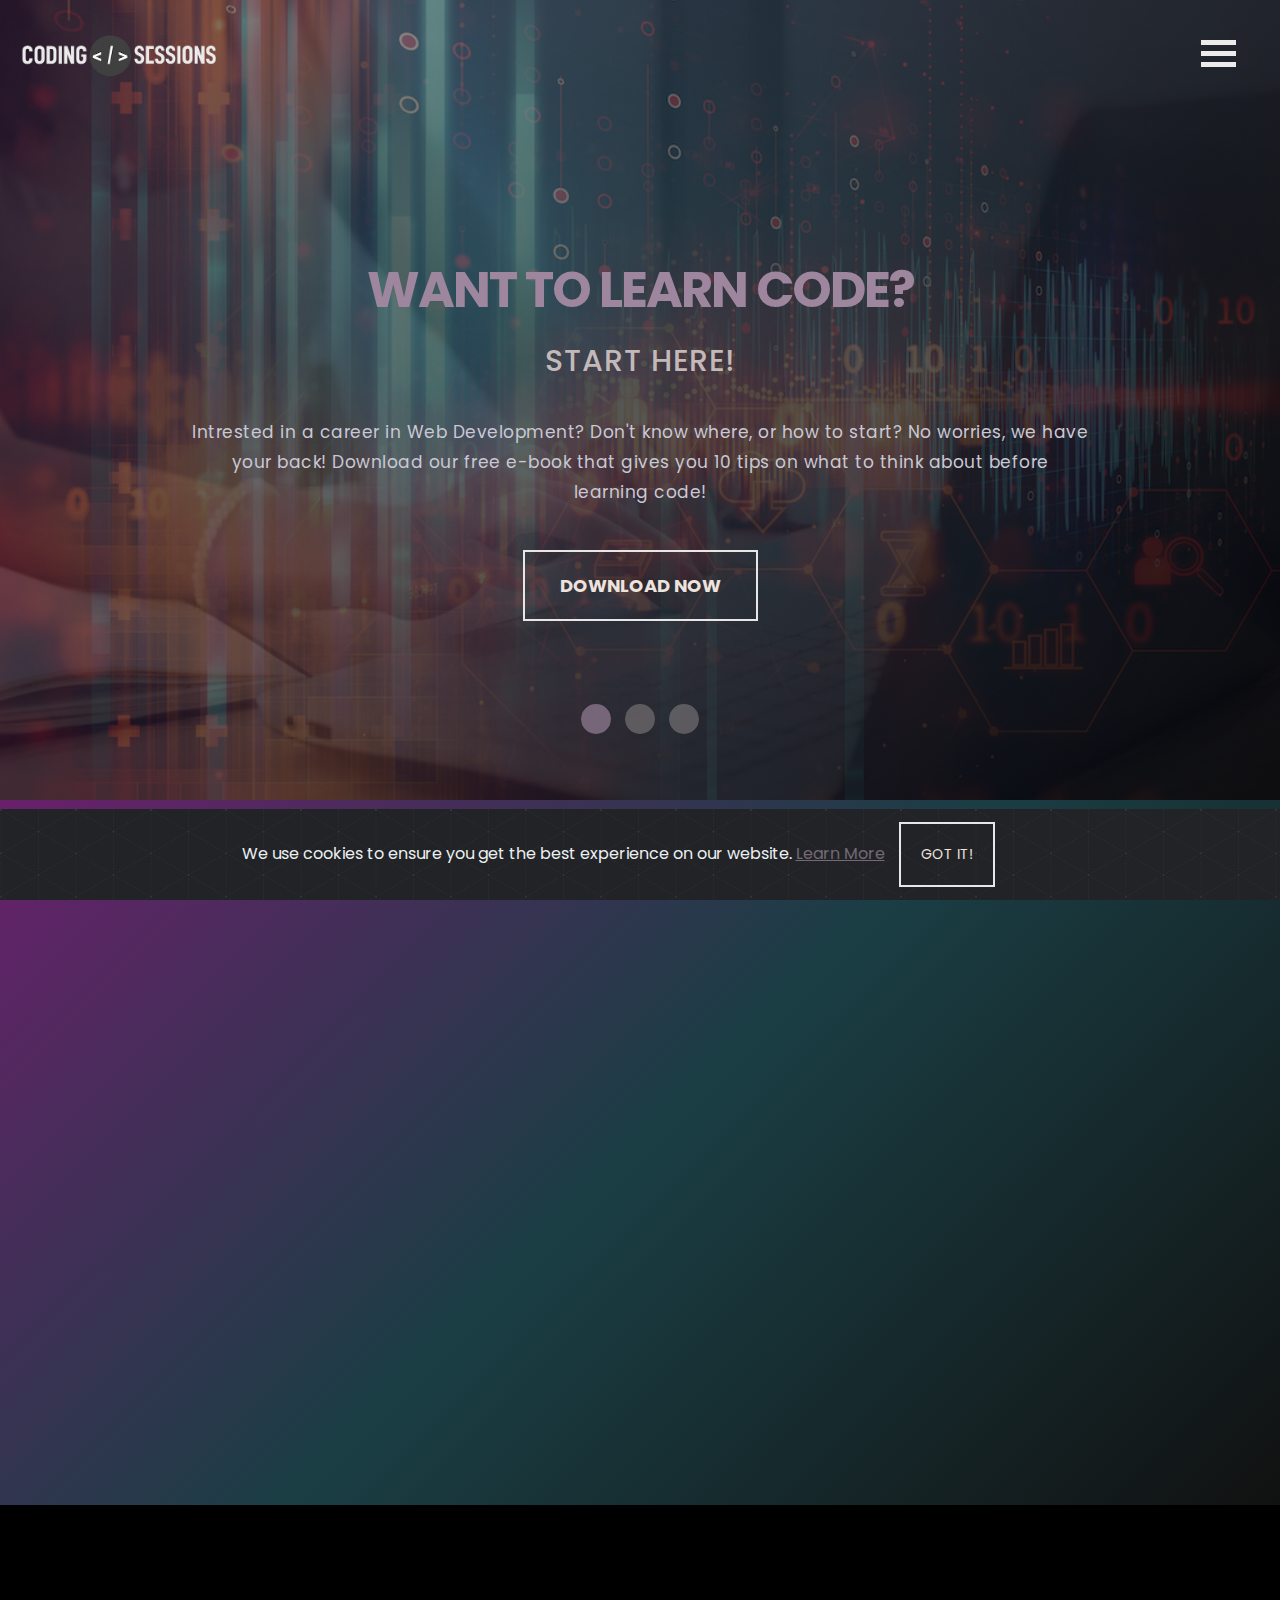
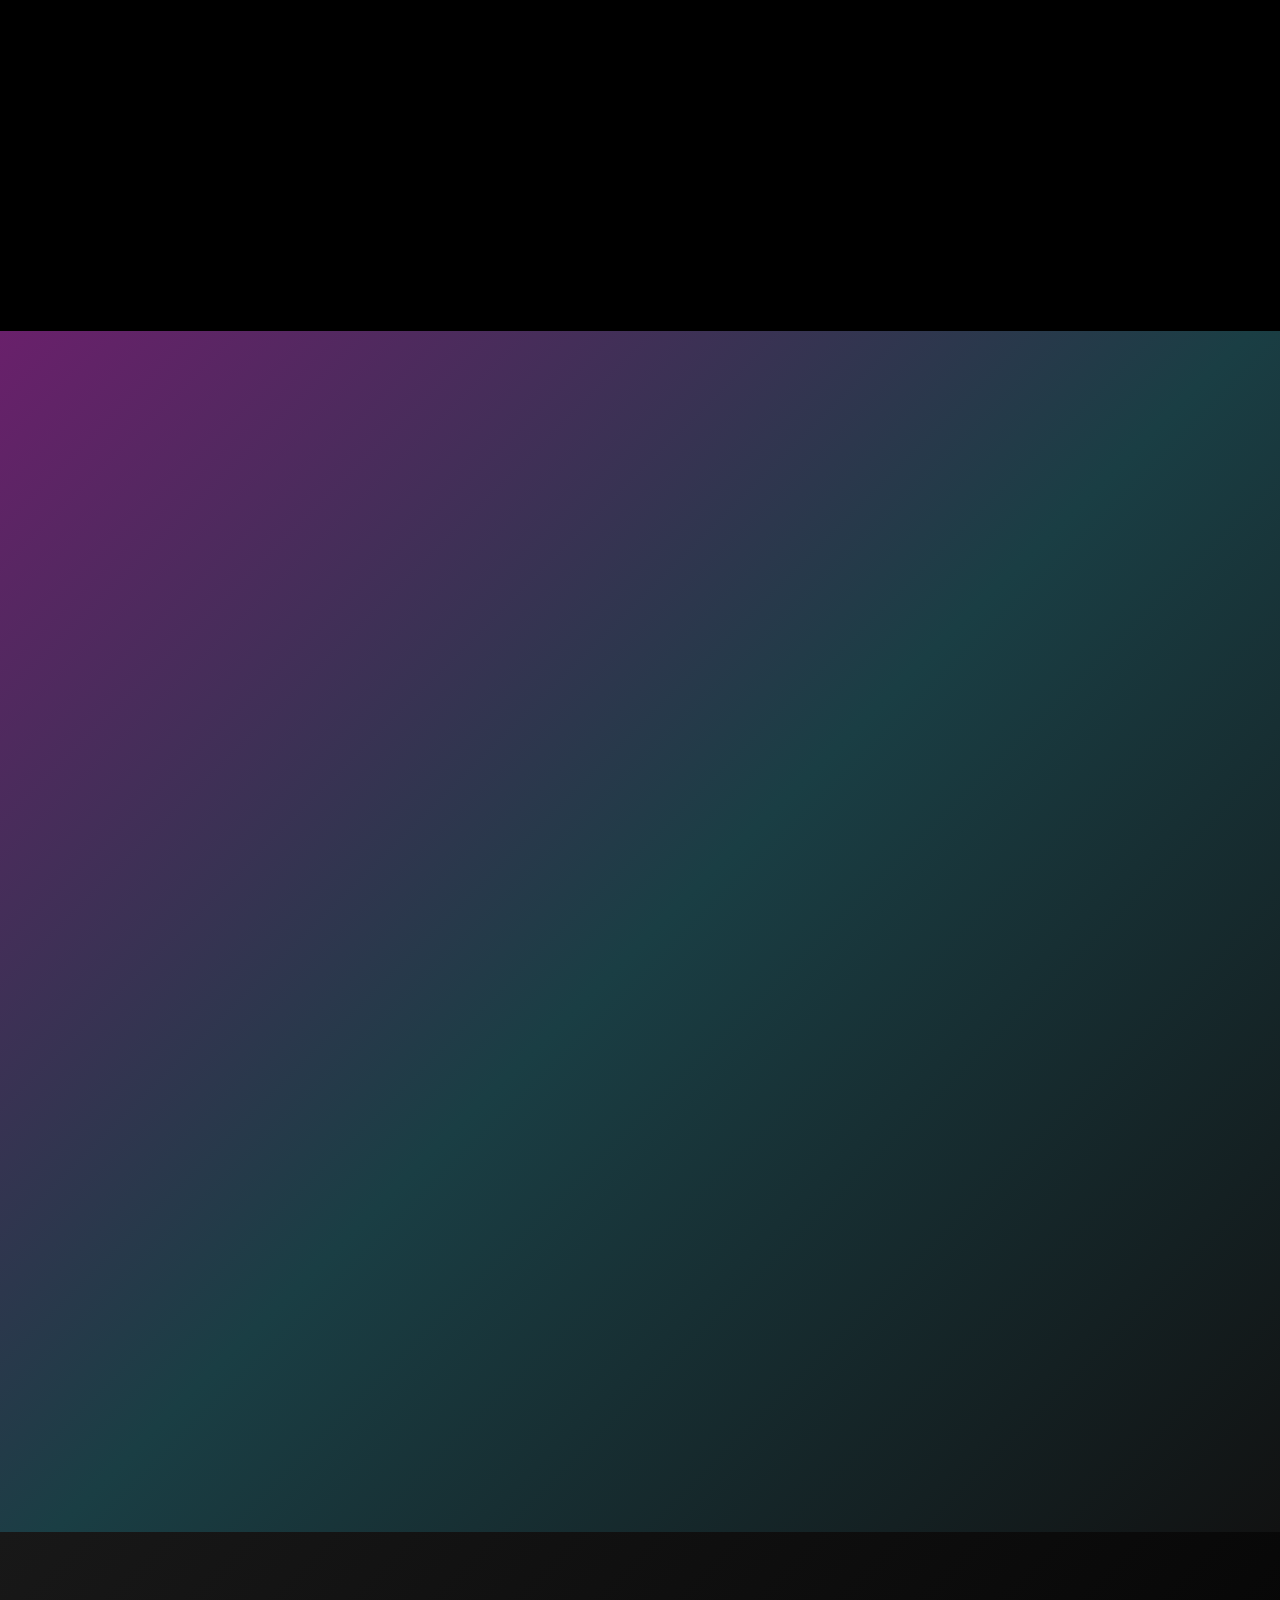
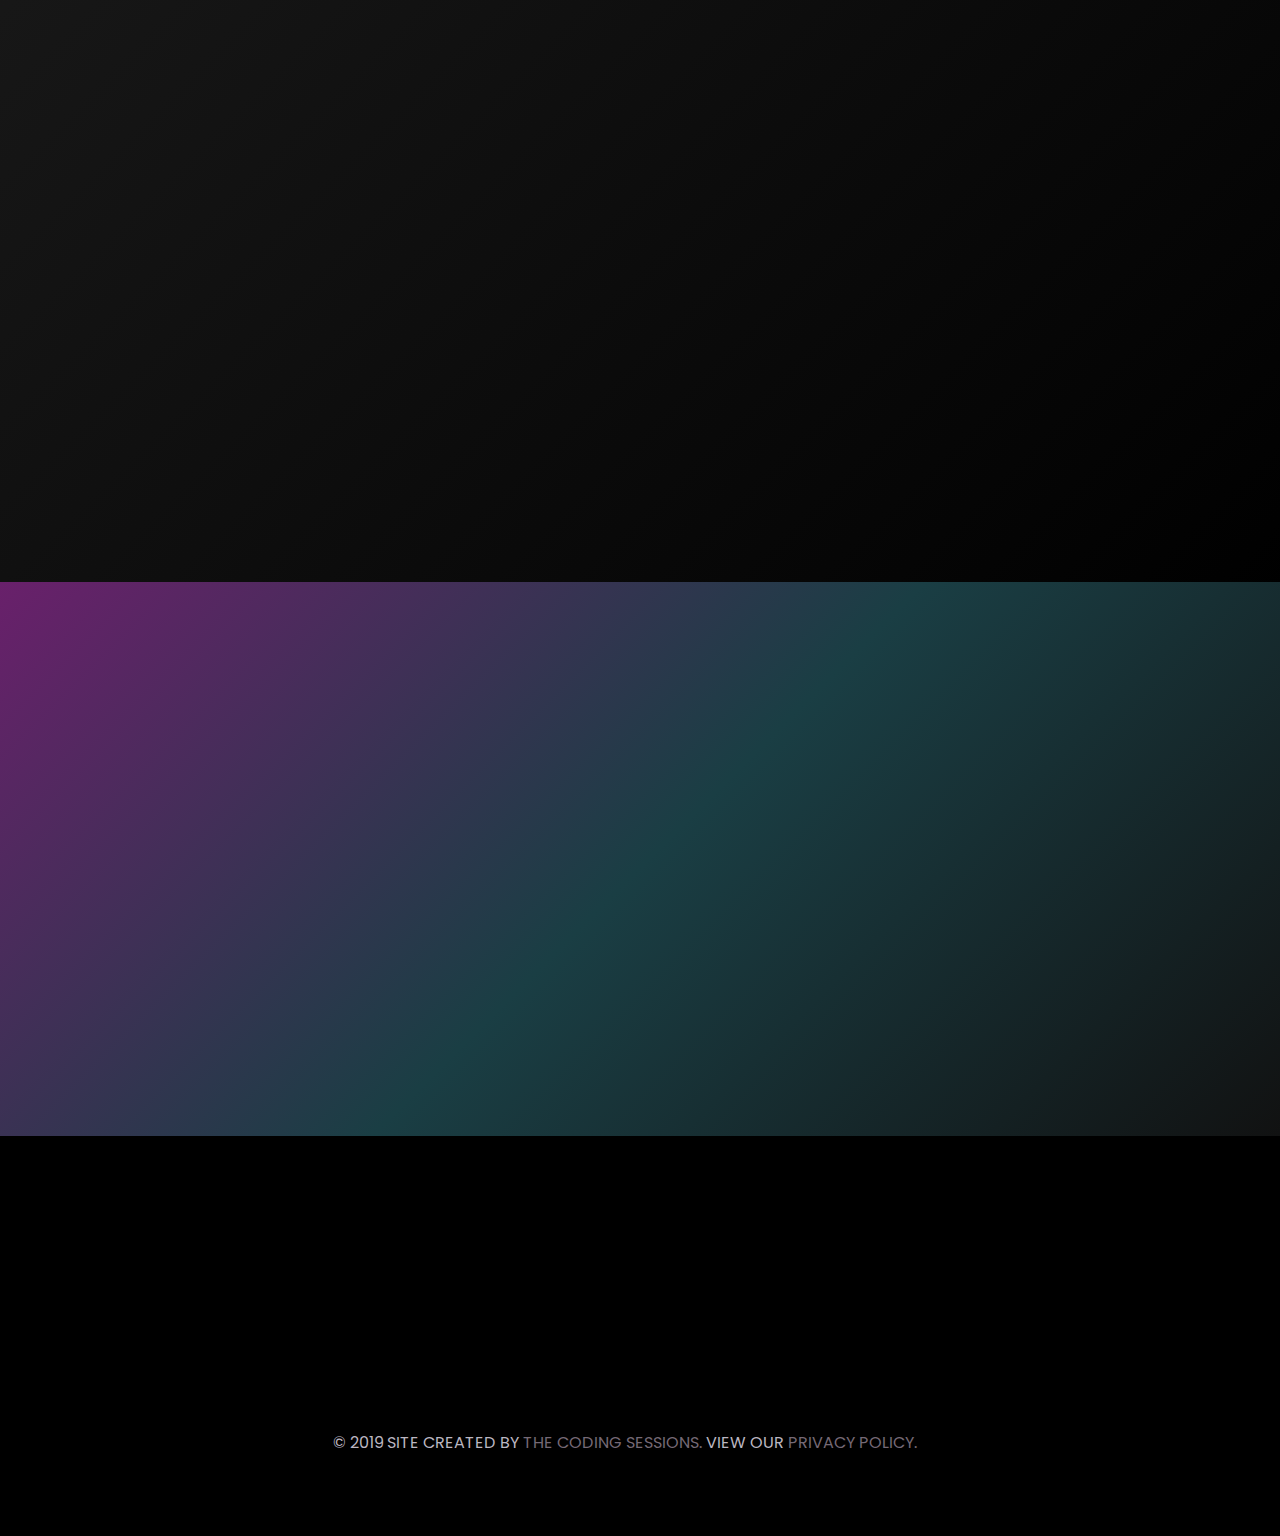
==== commit 73b5429e: "committing final changes" ====
--- a/index.html
+++ b/index.html
@@ -8,9 +8,8 @@
     <meta http-equiv="X-UA-Compatible" content="ie=edge">
     <meta http-equiv="Cache-Control" content="max-age=200" />
     <meta http-equiv="Content-Type" value="application/xhtml+xml;charset=utf-8" />
-    <meta name="description" content="The Coding Sessions empowers women to get their nerd on, and learn the art of coding. 
-    Our online educational hub offers short courses, tools and resources that encourage 
-    women to feel confident in taking their first steps into Web Development.">
+    <meta name="description" content="The Coding Sessions empowers women to embrace technology, and learn the art of coding. We provide
+    you with the tools, resources, skills, and knowledge to enable you to learn with confidence, and with a supportive network of like-minded women.">
     <meta name="google-site-verification" content="2L5jeKGc5kVgNUIHS6wjk5J1gmqCRjr3mIh-ydKdi1A" />
     <meta property="fb:app_id" content="380703092505984" />
     <meta property="og:image" content="https://thecodingsessions.com.au/assets/images/thumbnail-images/index-preview.jpg" />
@@ -18,13 +17,13 @@
     <meta property="og:type" content="website" />
     <meta property="og:url" content="https://www.thecodingsessions.com.au" />
     <meta property="og:title" content="The Coding Sessions" />
-    <meta property="og:description" content="The Coding Sessions empowers women to get their nerd on, and learn the art of coding." />
+    <meta property="og:description" content="The Coding Sessions empowers women to embrace technology, and learn the art of coding." />
     <meta name="twitter:card" content="summary_large_image"/>
     <meta name="twitter:title" content="The Coding Sessions" />
-    <meta name="twitter:description" content="An Online Educational Hub to Help Women Learn How to Code." />
+    <meta name="twitter:description" content="The Coding Sessions empowers women to embrace technology, and learn the art of coding." />
     <meta name="twitter:url" content="https://www.thecodingsessions.com.au" />
     <meta name="twitter:image" content="https://thecodingsessions.com.au/assets/images/thumbnail-images/index-preview.jpg" />
-    <title>The Coding Sessions | An Online Educational Hub to Help Women Learn How to Code</title>
+    <title>The Coding Sessions | Empowering Women to Learn How to Code</title>
     <link rel="apple-touch-icon" sizes="180x180" href="/apple-touch-icon.png">
     <link rel="icon" type="image/png" sizes="32x32" href="/favicon-32x32.png">
     <link rel="icon" type="image/png" sizes="16x16" href="/favicon-16x16.png">
@@ -37,6 +36,7 @@
     <link rel="stylesheet" href="https://use.fontawesome.com/releases/v5.6.3/css/all.css" integrity="sha384-UHRtZLI+pbxtHCWp1t77Bi1L4ZtiqrqD80Kn4Z8NTSRyMA2Fd33n5dQ8lWUE00s/" crossorigin="anonymous">
     <link rel="stylesheet" href="assets/css/style.css">
     <link rel="stylesheet" href="assets/css/animate.css">
+    <link rel="stylesheet" href="assets/css/cookiealert.css">
     <link href="//cdn-images.mailchimp.com/embedcode/horizontal-slim-10_7.css" rel="stylesheet" type="text/css">
 <style>
 	#mc_embed_signup{background:none; clear:left; font:14px Helvetica,Arial,sans-serif; width:100%;}
@@ -96,33 +96,38 @@
         <!--With some Bootstrap properties -->
                 <nav class="navbar navbar-bg fixed-top">
                                 <a class="navbar-brand" href="https://www.thecodingsessions.com.au">
-                                        <img alt="Logo" src="assets/images/logo/codingsessionsnewlogo.png" style="height: 40px;">
-                                    </a>   
-                  <button class="navbar-toggler" type="button">
-                                <div class="container" onclick="openNav()">
-                                                <div class="menu"></div>
-                                                <div class="menu"></div>
-                                                <div class="menu"></div>
-                                              </div>
-                  </button>
-                  <div id="mySidenav" class="sidenav">
-                                <a href="javascript:void(0)" class="closebtn" onclick="closeNav()">&times;</a>
-                                <ul class="list-inline">
+                                        <img alt="Logo" src="assets/images/logo/codingsessionsnewlogo.png" style="height: 80px;">
+                                    </a>
+
+                                    <div class="navbar-toggler">
+                                      <div class="container">
+                                          <span onclick="openNav()">
+                                                        <div class="menu"></div>
+                                                        <div class="menu"></div>
+                                                        <div class="menu"></div>
+                                                      </span>
+                                                      </div>
+                                                    </div>
+
+                  <div id="myNav" class="overlay">
+                    <a href="javascript:void(0)" class="closebtn" onclick="closeNav()">&times;</a>
+                    <div class="overlay-content">
+                    <ul class="list-inline">
                                                 <li class="nav-item">
                                                 <a class="nav-link" href="/who-we-are.html">About</a>
-                                                </li> 
+                                                </li>
                                                 <li class="nav-item">
                                                  <a class="nav-link" href="/about-alee.html">The Founder</a>
-                                                </li> 
+                                                </li>
                                                 <li class="nav-item">
                                                 <a class="nav-link" href="/1-1-mentorship.html">1:1 Mentorship</a>
-                                              </li>    
+                                              </li>
                                               <li class="nav-item">
                                                 <a class="nav-link" href="https://thecodingsessions.teachable.com/">Courses</a>
                                               </li>
                                               <li class="nav-item">
                                                 <a class="nav-link" href="/contact.html">Contact</a>
-                                              </li> 
+                                              </li>
                                             </ul>
                                             <ul class="list-inline d-flex justify-content-center">
                                                 <li class="nav-item">
@@ -132,6 +137,7 @@
                                                      <a class="nav-link" href="https://www.instagram.com/thecodingsessions" target="_blank"><i class="fab fa-instagram" target="_blank"></i></a>
                                                 </li>
                                             </ul>
+                                          </div>
                               </div>
                 </nav>
 
@@ -250,32 +256,97 @@
     </div>
 
               <!-- Our Courses-->
-              <section class="container-fluid philosophies-bg column-margin">
-                <div class="row" data-aos="fade-up">
-                    <div class="col">
-                            <h2 class="main-header">Featured Courses</h2>
-                            <hr class="block-divider-main">
-                    </div>
-                </div>
-            <div class="row mt-5" data-aos="fade-up">
-            <div class="col-lg-4">
-                <a href="https://thecodingsessions.teachable.com/p/build-your-own-website-from-scratch-ultimate-course-for-girls-who-want-to-code">
-                        <img src="assets/images/course-images/buildawebsitefromscratch.jpg" class="img-fluid colhover" alt="..."></a>
-                </div>
-            <div class="col-lg-4">
-                <a href="https://thecodingsessions.teachable.com/p/coding-basics-how-to-use-html-css-to-spruce-up-your-wordpress-theme">
-                        <img src="assets/images/course-images/codingbasicsforwordpress.jpg" class="img-fluid colhover" alt="..."></a>
-        </div>
-            <div class="col-lg-4">
-                <a href="https://thecodingsessions.teachable.com/p/html-the-basics">
-                        <img src="assets/images/course-images/learnhtmlthebasics.jpg" class="img-fluid colhover" alt="..."></a>
-        </div>
-            </div>
-            <div class="row">
-                    <a class="btn btn-dark mt-5" href="https://thecodingsessions.teachable.com/" alt="...">View More</a>
-            </div>
-
-            </section>
+<!-- course section -->
+<section class="course-section container-fluid courses-container">
+    <div class="row" data-aos="fade-up">
+        <div class="col">
+            <h2 class="main-header">Featured Courses</h2>
+            <hr class="block-divider-main">
+    </div>
+</div>
+		<div class="mt-5" data-aos="fade-up">
+			<div class="row course-items-area">
+				<!-- course -->
+				<div class="mix col-lg-3 col-md-4 col-sm-6" data-aos="fade-up">
+					<div class="course-item">
+						<div class="course-thumb set-bg" data-setbg="assets/images/course-images/codingbasicsforwordpress.png">
+
+						</div>
+						<div class="course-info">
+							<div class="course-text">
+								<a href="https://thecodingsessions.teachable.com/p/html-the-basics"><h5 class="mb-5">HTML: The Basics</h5></a>
+								<p>A course for beginners who want to take the first step into Web Development, by learning one of the core languages for building Web Pages.</p>
+							</div>
+							<div class="course-author">
+								<div class="ca-pic set-bg" data-setbg="assets/images/course-images/alee.jpg"></div>
+								<p>Alee Sang, <span>Facilitator</span></p>
+							</div>
+						</div>
+					</div>
+        </div>
+				<!-- course -->
+				<div class="mix col-lg-3 col-md-4 col-sm-6" data-aos="fade-up">
+					<div class="course-item">
+						<div class="course-thumb set-bg" data-setbg="assets/images/course-images/cssthebasicssmall.png">
+						</div>
+						<div class="course-info">
+							<div class="course-text">
+								<a href="https://thecodingsessions.teachable.com/p/css-the-basics"><h5 class="mb-5">CSS: The Basics</h5></a>
+								<p>A course for beginners who want to take the first step into Web Development, by learning one of the core languages for creating and styling Web Pages.</p>
+							</div>
+							<div class="course-author">
+								<div class="ca-pic set-bg" data-setbg="assets/images/course-images/alee.jpg"></div>
+								<p>Alee Sang, <span>Facilitator</span></p>
+							</div>
+						</div>
+					</div>
+        </div>
+				<!-- course -->
+				<div class="mix col-lg-3 col-md-4 col-sm-6" data-aos="fade-up">
+					<div class="course-item">
+						<div class="course-thumb set-bg" data-setbg="assets/images/course-images/buildawebsitefromscratch.png">
+
+						</div>
+						<div class="course-info">
+							<div class="course-text">
+								<a href="https://thecodingsessions.teachable.com/p/build-your-own-website-from-scratch-ultimate-course-for-girls-who-want-to-code"><h5 class="mb-5">Build Your Own Website from Scratch</h5></a>
+                <p>An epic course for aspiring Female Web Developers, teaching them how to build a Website completely from Scratch using HTML & CSS.</p>
+                <p></p>
+							</div>
+							<div class="course-author">
+								<div class="ca-pic set-bg" data-setbg="assets/images/course-images/alee.jpg"></div>
+								<p>Alee Sang, <span>Facilitator</span></p>
+							</div>
+						</div>
+					</div>
+				</div>
+				<!-- course -->
+				<div class="mix col-lg-3 col-md-4 col-sm-6" data-aos="fade-up">
+					<div class="course-item">
+						<div class="course-thumb set-bg" data-setbg="assets/images/course-images/learnhtmlthebasics.png">
+
+						</div>
+						<div class="course-info">
+							<div class="course-text">
+                  <a href="https://thecodingsessions.teachable.com/p/coding-basics-how-to-use-html-css-to-spruce-up-your-wordpress-theme"><h5 class="mb-5">Coding Basics: How to Use HTML & CSS to Spruce Up Your Wordpress Theme</h5></a>
+								<p>Learn what HTML & CSS is and how you can take advantage of them, to customise your Wordpress Theme.</p>
+							</div>
+							<div class="course-author">
+								<div class="ca-pic set-bg" data-setbg="assets/images/course-images/alee.jpg"></div>
+								<p>Alee Sang, <span>Facilitator</span></p>
+							</div>
+						</div>
+					</div>
+				</div>
+  </div>
+
+  <div class="row" data-aos="fade-up">
+      <a class="btn btn-dark mt-5" href="https://thecodingsessions.teachable.com/" alt="...">View More</a>
+</div>
+</div>
+	</section>
+	<!-- course section end -->
+
 
 <!-- Features -->
 
@@ -308,6 +379,7 @@
                     </div>
                     <!--end features-->
 </section>
+
 
 
 <!-- Subscribe -->
@@ -340,7 +412,6 @@
             </div>
         </div>
     </section>
-
 
 <!-- Footer -->
 <footer class="container-fluid" id="follow">
@@ -351,28 +422,27 @@
          </div>
     </section>
 
-
     <!-- Instagram -->
     <div class="container mb-5">
-      <div class="row" data-aos="fade-up">
-              <div class="col-md colhover">
-                      <a href="https://www.instagram.com/p/BsSawxCBlEG/" target="_blank"><img class="responsive frontimage"  alt="" src="https://instagram.fadl4-1.fna.fbcdn.net/vp/4412202d5284c3e31348bc4c83dc2739/5CB45B98/t51.2885-15/e35/47693026_135370984147259_4533155092066074628_n.jpg?_nc_ht=instagram.fadl4-1.fna.fbcdn.net"></a>
-  
-              </div>
-              <div class="col-md colhover">
-                      <a href="https://www.instagram.com/p/BsRmMWZB-g7/" target="_blank"><img class="responsive frontimage2"  alt="" src="https://instagram.fadl4-1.fna.fbcdn.net/vp/181839a6dead13c1ffee2bd743da0da2/5CB65DB8/t51.2885-15/e35/47693854_2043857169038294_4105609259165760102_n.jpg?_nc_ht=instagram.fadl4-1.fna.fbcdn.net"></a>
-  
-              </div>
-              <div class="col-md colhover">
-                      <a href="https://www.instagram.com/p/BsRlyVah_fB/" target="_blank"><img class="responsive frontimage"  alt="" src="https://instagram.fadl4-1.fna.fbcdn.net/vp/8bce221635b26b68fbef3b63f591ee12/5CD542B6/t51.2885-15/e35/49858234_533332657149212_4180194724645293659_n.jpg?_nc_ht=instagram.fadl4-1.fna.fbcdn.net"></a>
-  
-              </div>
-              <div class="col-md colhover">
-                      <a href="https://www.instagram.com/p/BsRla_uh7Nr/" target="_blank"><img class="responsive frontimage2"  alt="" src="https://instagram.fadl4-1.fna.fbcdn.net/vp/0b6bec3ddbdcb9c84ba77ca2649479ff/5CCF370C/t51.2885-15/e35/47691092_1214121432083956_1397772182755266995_n.jpg?_nc_ht=instagram.fadl4-1.fna.fbcdn.net"></a>
-  
-              </div>
-          </div>
-      </div>
+        <div class="row" data-aos="fade-up">
+                <div class="col-md colhover">
+                        <a href="https://www.instagram.com/p/BsSawxCBlEG/" target="_blank"><img class="responsive frontimage"  alt="" src="https://instagram.fadl4-1.fna.fbcdn.net/vp/4412202d5284c3e31348bc4c83dc2739/5CB45B98/t51.2885-15/e35/47693026_135370984147259_4533155092066074628_n.jpg?_nc_ht=instagram.fadl4-1.fna.fbcdn.net"></a>
+    
+                </div>
+                <div class="col-md colhover">
+                        <a href="https://www.instagram.com/p/BsRmMWZB-g7/" target="_blank"><img class="responsive frontimage2"  alt="" src="https://instagram.fadl4-1.fna.fbcdn.net/vp/181839a6dead13c1ffee2bd743da0da2/5CB65DB8/t51.2885-15/e35/47693854_2043857169038294_4105609259165760102_n.jpg?_nc_ht=instagram.fadl4-1.fna.fbcdn.net"></a>
+
+                </div>
+                <div class="col-md colhover">
+                        <a href="https://www.instagram.com/p/BsRlyVah_fB/" target="_blank"><img class="responsive frontimage"  alt="" src="https://instagram.fadl4-1.fna.fbcdn.net/vp/8bce221635b26b68fbef3b63f591ee12/5CD542B6/t51.2885-15/e35/49858234_533332657149212_4180194724645293659_n.jpg?_nc_ht=instagram.fadl4-1.fna.fbcdn.net"></a>
+
+                </div>
+                <div class="col-md colhover">
+                        <a href="https://www.instagram.com/p/BsRla_uh7Nr/" target="_blank"><img class="responsive frontimage2"  alt="" src="https://instagram.fadl4-1.fna.fbcdn.net/vp/0b6bec3ddbdcb9c84ba77ca2649479ff/5CCF370C/t51.2885-15/e35/47691092_1214121432083956_1397772182755266995_n.jpg?_nc_ht=instagram.fadl4-1.fna.fbcdn.net"></a>
+
+                </div>
+            </div>
+        </div>
 
                     <!-- Social Links -->
         <div class="row col-sm justify-content-center">
@@ -385,31 +455,40 @@
                     <!-- Copyright -->
         <div class="row col-sm justify-content-center">
             <div class="copyright">
-                <p class="uppercase">© 2019 Site Created By <a class="copyright2" target="_blank" href="https://www.thecodingsessions.com.au/">The Coding Sessions.</a></p>
+                <p class="uppercase">© 2019 Site Created By <a class="copyright2" target="_blank" href="https://www.thecodingsessions.com.au/">The Coding Sessions.</a> View Our <a class="copyright2" href="/privacy-policy.html"> Privacy Policy.</a></p>
         </div>
         </div>
 
   </footer>
 
+
   <a href="javascript:" id="return-to-top"><i class="fas fa-chevron-circle-up"></i></a>
+  <div class="alert alert-dismissible text-center cookiealert" role="alert">
+  <div class="cookiealert-container">
+      We use cookies to ensure you get the best experience on our website. <a class="copyright2" href="http://cookiesandyou.com/" target="_blank"> Learn More</a>
+
+      <button type="button" class="btn btn-light btn-sm acceptcookies" aria-label="Close">
+          Got It!
+      </button>
+  </div>
+</div>
   <!-- Scripts -->
   <script src="https://cdnjs.cloudflare.com/ajax/libs/jquery/3.3.1/jquery.min.js"></script>
-  <script src="https://stackpath.bootstrapcdn.com/bootstrap/4.2.1/js/bootstrap.min.js"></script>
-  <script src="https://cdnjs.cloudflare.com/ajax/libs/popper.js/1.14.3/umd/popper.min.js"></script>
   <script src="assets/js/jquery.js"></script>
   <script src="assets/js/animate.js"></script>
   <script src="assets/js/custom.js"></script>
+  <script src="assets/js/cookiealert.js"></script>
+  <script src="https://cdnjs.cloudflare.com/ajax/libs/twitter-bootstrap/4.3.1/js/bootstrap.min.js"></script>
+  <script src="https://cdnjs.cloudflare.com/ajax/libs/popper.js/1.14.3/umd/popper.min.js"></script>
   <script>
-  /* Open the sidenav */
-  function openNav() {
-    document.getElementById("mySidenav").style.width = "100%";
-  }
-
-  /* Close/hide the sidenav */
-  function closeNav() {
-    document.getElementById("mySidenav").style.width = "0";
-  }``
-</script>
-</body>
+    function openNav() {
+      document.getElementById("myNav").style.height = "100%";
+    }
+
+    function closeNav() {
+      document.getElementById("myNav").style.height = "0%";
+    }
+    </script>
+  </body>
 
 </html>--- a/assets/css/style.css
+++ b/assets/css/style.css
@@ -2,1172 +2,4 @@
  * The Coding Sessions - Original Theme Dark
  * Copyright 2019
  * Created by The Coding Sessions
- */
-@import url("https://fonts.googleapis.com/css?family=Open+Sans+Condensed:300,400,500,600,700|Nunito+Sans:300,400,500,600,700|Shadows+Into+Light:100,200,300,400,500,600,700|Pavanam:100,200,300,400,500,600,700|Poppins:100,200,300,400,500,600,700");
-@import url(assets/css/owl.carousel.css);
-body {
-  font-family: "Poppins", sans-serif;
-  text-align: center;
-  color: #8d8a8a;
-  height: 100%;
-  background-color: #000000;
-}
-
-html {
-  height: 100%;
-}
-
-main {
-  height: 100%;
-}
-
-.page-heading {
-  color: #d6caca;
-  text-transform: uppercase;
-  text-align: center;
-  font-family: "Open Sans Condensed", sans-serif;
-  font-weight: bold;
-  margin: auto;
-  padding-bottom: 40px;
-  font-size: 3em;
-}
-
-.diagonalsection {
-  -webkit-clip-path: polygon(0 0, 100% 0, 100% 100%, 0 85%);
-  clip-path: polygon(0 0, 100% 0, 100% 100%, 0 85%);
-  margin-bottom: -8em;
-}
-
-.uppercase {
-  text-transform: uppercase;
-}
-
-#return-to-top {
-  position: fixed;
-  bottom: 20px;
-  right: 20px;
-  width: 50px;
-  height: 50px;
-  text-decoration: none;
-  border-radius: 35px;
-  display: none;
-  -webkit-transition: all 0.3s linear;
-  -webkit-transition: all 0.3s ease;
-  transition: all 0.3s ease;
-}
-
-#return-to-top i {
-  color: white;
-  margin: 0;
-  position: relative;
-  left: 16px;
-  top: 13px;
-  font-size: 30px;
-  -webkit-transition: all 0.3s ease;
-  transition: all 0.3s ease;
-}
-
-#return-to-top:hover i {
-  color: #5e5e5e;
-  top: 5px;
-}
-
-.main-header-big {
-  color: #b3a2a2;
-  text-transform: uppercase;
-  text-align: center;
-  font-family: "Open Sans Condensed", sans-serif;
-  font-weight: bold;
-  margin: auto;
-  padding-bottom: 40px;
-  font-size: 2em;
-}
-
-.main-header {
-  color: #9d869e;
-  text-transform: uppercase;
-  text-align: center;
-  font-family: "Open Sans Condensed", sans-serif;
-  font-weight: bold;
-  margin: auto;
-  padding-bottom: 40px;
-}
-
-.main-header-left {
-  color: #be9fc0;
-  text-transform: uppercase;
-  text-align: center;
-  font-family: "Open Sans Condensed", sans-serif;
-  font-weight: bold;
-  margin: auto;
-  padding-bottom: 20px;
-}
-
-.main-header-left::before {
-  content: "";
-  width: 4rem;
-  height: 45px;
-  border-left: solid 7px #685d66;
-  margin-right: 20px;
-}
-
-.block-divider-main {
-  width: 75px;
-  height: 7px;
-  border: 0;
-  background-image: linear-gradient(135deg, #a391a1, #727071);
-}
-
-.responsive {
-  max-width: 100%;
-  height: auto;
-}
-
-.bodylink {
-  color: #a18da5;
-}
-
-.bodylink:hover {
-  color: #bbb6c1;
-  opacity: 0.6;
-  text-decoration: none;
-}
-
-.bodylink:focus {
-  color: #bbb6c1;
-  outline: 0;
-}
-
-::-webkit-input-placeholder {
-  color: grey !important;
-  text-transform: uppercase;
-}
-
-:-moz-placeholder {
-  color: grey !important;
-  text-transform: uppercase;
-}
-
-::-moz-placeholder {
-  color: grey !important;
-  text-transform: uppercase;
-}
-
-:-ms-input-placeholder {
-  color: grey !important;
-  text-transform: uppercase;
-}
-
-/*==============================
-      // Forms //
-==============================*/
-input[type=text] {
-  background-color: #e9e5e1;
-  border-style: solid;
-  border-width: 1px;
-  border-radius: 0px;
-  border-color: #ffffff;
-  width: 100%;
-}
-
-input[type=text]:focus {
-  background-color: #e9e5e1;
-}
-
-input[type=email] {
-  background-color: #e9e5e1;
-  border-style: solid;
-  border-width: 1px;
-  border-radius: 0px;
-  border-color: #ffffff;
-  width: 100%;
-}
-
-textarea.text-area {
-  background-color: #e9e5e1;
-  text-indent: 0.05em;
-  border-style: solid;
-  border-width: 1px;
-  border-radius: 0px;
-  border-color: #ffffff;
-  width: 100%;
-}
-
-textarea.text-area:focus {
-  background-color: #e9e5e1;
-}
-
-input[name=secret] {
-  display: none;
-}
-
-.btn-light {
-  background-color: transparent;
-  color: #ede3de;
-  border: 2px solid #e7e7e7;
-  padding: 20px;
-  margin: auto;
-  border-radius: 0px;
-  text-transform: uppercase;
-  font-family: "Poppins", sans-serif;
-  text-decoration: none;
-  display: inline-block;
-  cursor: pointer;
-}
-
-.btn-light:hover {
-  background-color: transparent;
-  color: #ede3de;
-  transition: all 0.35s ease-in-out;
-  -moz-transition: all 0.35s ease-in-out;
-  -webkit-transition: all 0.35s ease-in-out;
-  -o-transition: all 0.35s ease-in-out;
-}
-
-.btn-light:active:focus {
-  background-color: transparent;
-  background-color: #595959;
-}
-
-.btn-dark {
-  background-color: black;
-  border: 1px solid white;
-  color: #ede3de;
-  border: none;
-  border-radius: 0px;
-  padding: 25px;
-  margin: auto;
-  text-transform: uppercase;
-  font-family: "Poppins", sans-serif;
-}
-
-.btn-dark:hover {
-  color: #ede3de;
-  background-color: #595959;
-  transition: all 0.35s ease-in-out;
-  -moz-transition: all 0.35s ease-in-out;
-  -webkit-transition: all 0.35s ease-in-out;
-  -o-transition: all 0.35s ease-in-out;
-}
-
-.btn-dark:active:focus {
-  color: #ede3de;
-  background-color: #595959;
-}
-
-/*==============================
-      // Navbar //
-==============================*/
-.navbar-bg {
-  background-color: transparent;
-  border: 0;
-  text-transform: uppercase;
-  font-family: "Poppins", sans-serif;
-  letter-spacing: 0.1em;
-  font-size: medium;
-}
-
-.navbar-bg1 {
-  background-color: #000000;
-  border: 0;
-  text-transform: uppercase;
-  font-family: "Poppins", sans-serif;
-  letter-spacing: 0.1em;
-  font-size: medium;
-}
-
-.navbar-brand:hover {
-  opacity: 0.8;
-  transition: all 0.35s ease-in-out;
-  -moz-transition: all 0.35s ease-in-out;
-  -webkit-transition: all 0.35s ease-in-out;
-  -o-transition: all 0.35s ease-in-out;
-}
-
-.navbar-nav li a {
-  color: #928e87 !important;
-}
-
-.navbar-nav li a:hover {
-  opacity: 0.6;
-  transition: all 0.35s ease-in-out;
-  -moz-transition: all 0.35s ease-in-out;
-  -webkit-transition: all 0.35s ease-in-out;
-  -o-transition: all 0.35s ease-in-out;
-}
-
-button:focus {
-  outline: 0 !important;
-}
-
-.nav-link {
-  color: #bbb6c1;
-  font-size: large;
-}
-
-.nav-link:hover {
-  color: #bbb6c1;
-  opacity: 0.6;
-}
-
-.nav-link:focus {
-  color: #bbb6c1;
-  outline: 0;
-}
-
-.menu {
-  width: 35px;
-  height: 5px;
-  background-color: #BAB5AC;
-  margin: 6px 0;
-}
-
-.menu:hover {
-  opacity: 0.8;
-  transition: all 0.35s ease-in-out;
-  -moz-transition: all 0.35s ease-in-out;
-  -webkit-transition: all 0.35s ease-in-out;
-  -o-transition: all 0.35s ease-in-out;
-}
-
-.sidenav {
-  height: 100%;
-  width: 0;
-  position: fixed;
-  z-index: 1;
-  top: 0;
-  right: 0;
-  background-color: rgba(5, 5, 5, 0.932);
-  overflow-x: hidden;
-  -webkit-transition: 0.5s;
-  transition: 0.5s;
-  padding-top: 60px;
-}
-
-.sidenav a {
-  padding: 8px 8px 8px 32px;
-  text-decoration: none;
-  font-size: 25px;
-  color: #9d869e;
-  display: block;
-  -webkit-transition: 0.3s;
-  transition: 0.3s;
-}
-
-.sidenav a:hover {
-  color: #f1f1f1;
-}
-
-.sidenav .closebtn {
-  position: absolute;
-  top: 0;
-  right: 25px;
-  font-size: 36px;
-  margin-left: 50px;
-}
-
-.navbar-toggler:hover {
-  opacity: 0.6;
-  transition: all 0.35s ease-in-out;
-  -moz-transition: all 0.35s ease-in-out;
-  -webkit-transition: all 0.35s ease-in-out;
-  -o-transition: all 0.35s ease-in-out;
-}
-
-.navbar.solid {
-  background-color: black;
-  -webkit-transition: background-color 1s ease 0s;
-  transition: background-color 1s ease 0s;
-}
-
-/*==============================
-      // Carousel //
-==============================*/
-header {
-  width: 100%;
-  height: auto;
-  position: relative;
-}
-
-header .carousel-item img {
-  height: 100vh;
-  z-index: 9;
-  -o-object-fit: cover;
-     object-fit: cover;
-  background-repeat: no-repeat;
-  background-position: bottom;
-  background-size: cover;
-  position: relative;
-}
-
-header .carousel-item h1 {
-  color: #9d869e;
-  font-size: 50px;
-  font-weight: 700;
-  letter-spacing: -2px;
-  padding-bottom: 15px;
-  text-transform: uppercase;
-}
-
-header .carousel-item h2 {
-  color: #c4b9b9;
-  font-size: 30px;
-  font-weight: 500;
-  letter-spacing: 1px;
-  padding-bottom: 30px;
-  text-transform: uppercase;
-}
-
-header .carousel-item h5 {
-  color: #cac8d4;
-  font-size: 17px;
-  font-weight: 400;
-  letter-spacing: 0.5px;
-  line-height: 30px;
-  padding-bottom: 35px;
-}
-
-header .gradient {
-  background: linear-gradient(135deg, rgba(0, 0, 0, 0.363) 0%, rgba(0, 0, 0, 0.829) 100%);
-  filter: progid:DXImageTransform.Microsoft.gradient( startColorstr='#80bf0019', endColorstr='#8000159e',GradientType=1 );
-  position: absolute;
-  z-index: 99;
-  width: 100%;
-  height: 100%;
-  top: 0;
-  left: 0;
-}
-
-header .carousel-indicators {
-  bottom: 40px;
-}
-
-header .carousel-indicators .active {
-  background-color: #77657a;
-}
-
-header .carousel-indicators li {
-  width: 30px;
-  height: 30px;
-  border-radius: 50%;
-  margin-right: 7px;
-  margin-left: 7px;
-  background-color: #928b8b;
-}
-
-header .carousel-caption {
-  position: absolute;
-  top: 60%;
-  bottom: 0;
-  left: 0;
-  right: 0;
-  width: 50%;
-  height: 100%;
-  margin: auto;
-  z-index: 999;
-}
-
-header .btn-main {
-  background-color: transparent;
-  color: #ede3de;
-  font-weight: 700;
-  font-size: 18px;
-  padding: 20px 35px;
-  border-radius: 0px;
-  border: 2px solid #e7e7e7;
-  text-transform: uppercase;
-}
-
-header .btn-main:hover {
-  background-color: transparent;
-  color: #ede3de;
-  transition: all 0.35s ease-in-out;
-  -moz-transition: all 0.35s ease-in-out;
-  -webkit-transition: all 0.35s ease-in-out;
-  -o-transition: all 0.35s ease-in-out;
-}
-
-.btn-main:active:focus {
-  background-color: transparent;
-  background-color: #595959;
-}
-
-/*==============================
-      // What is CS //
-==============================*/
-.block-divider {
-  width: 75px;
-  height: 5px;
-  margin-bottom: 3em;
-  background-color: #e5cdce;
-}
-
-.philosophies-bg {
-  background-image: linear-gradient(135deg, #69206b, #1a3e44, #111);
-  padding: 95px 90px 95px 90px;
-  color: #cacaca;
-}
-
-.philosophies-icon {
-  font-size: 100px;
-  color: #7cc5ca;
-  padding: 40px;
-}
-
-/*==============================
-      // About //
-==============================*/
-.about-us-col-bg-0 {
-  background-image: linear-gradient(135deg, #181818, black);
-  background-size: cover;
-}
-
-.about-us-col-text-0 {
-  color: #cacaca;
-}
-
-.about-us-col-padding {
-  padding: 55px 40px 55px 40px;
-  background-image: linear-gradient(135deg, #181818, black);
-}
-
-.meetalee-bg {
-  background: url("../images/column-background/meetaleethefounder.jpg") no-repeat center center;
-  height: 50vh;
-  background-size: cover;
-}
-
-.aboutus-bg {
-  background: url("../images/column-background/aboutuscolimg.jpg") no-repeat center center;
-  height: 50vh;
-  background-size: cover;
-}
-
-.opaque-pageheaders {
-  position: absolute;
-  top: 0;
-  left: 0;
-  height: 100%;
-  width: 100%;
-  background-color: rgba(10, 10, 10, 0.76);
-}
-
-/*==============================
-      // Who We Are //
-==============================*/
-.whoweareheader {
-  background: url("../images/container-background/aboutusheader.jpg") no-repeat center center;
-  height: 70vh;
-  background-size: cover;
-}
-
-.whoweareheadersection {
-  -webkit-clip-path: polygon(0 0, 100% 0, 100% 100%, 0 85%);
-  clip-path: polygon(0 0, 100% 0, 100% 100%, 0 85%);
-}
-
-.whoweareheadertext {
-  margin-top: 6em;
-}
-
-.whowearecontainergrey {
-  background-image: linear-gradient(135deg, #69206b, #1a3e44, #111);
-  padding: 120px 40px 95px 40px;
-  margin-top: -7em;
-}
-
-.whowearecontainerblack {
-  background-image: linear-gradient(135deg, #181818, black);
-  padding: 120px 40px 95px 40px;
-  margin-top: -10em;
-}
-
-.whowearecontent {
-  padding: 95px 40px 95px 40px;
-  color: #d6cdcd;
-  margin-top: -4em;
-}
-
-.whatwedo-content {
-  text-align: center;
-  padding: 20px;
-  color: #c4b9b9;
-  font-size: 1.4em;
-}
-
-.whatwedo-icon {
-  font-size: 120px;
-  color: #7cc5ca;
-}
-
-.aboutaleeheader {
-  background: url("../images/container-background/thefounderheader.jpg") no-repeat center center;
-  background-size: cover;
-  height: 70vh;
-  max-width: 100%;
-}
-
-.aboutaleesection {
-  -webkit-clip-path: polygon(0 0, 100% 0, 100% 100%, 0 85%);
-  clip-path: polygon(0 0, 100% 0, 100% 100%, 0 85%);
-}
-
-.heyimaleetext {
-  margin-top: 20em;
-  margin-left: 25em;
-}
-
-.aboutaleecontent {
-  padding: 80px 40px 90px 40px;
-  color: #d6cdcd;
-  font-size: 1.1em;
-}
-
-.aleecol {
-  background-image: linear-gradient(135deg, #69206b, #1a3e44, #111);
-  padding: 100px 40px 95px 40px;
-  margin-top: -9em;
-}
-
-.aleecol2 {
-  background-image: linear-gradient(135deg, #69206b, #1a3e44, #111);
-  padding: 100px 40px 100px 40px;
-  color: #d6cdcd;
-  font-size: 1.1em;
-}
-
-.aleecol3 {
-  background-image: linear-gradient(135deg, #181818, black);
-  padding: 55px 40px 55px 40px;
-}
-
-.aleepic1-bg {
-  background: url("../images/container-background/aleecolpic2.jpg") no-repeat center center;
-  height: 78vh;
-  background-size: cover;
-}
-
-/*==============================
-      // Mentorship //
-==============================*/
-.mentorshipheader {
-  background: url("../images/container-background/mentorshipheader.jpg") no-repeat center center;
-  background-size: cover;
-  height: 70vh;
-  max-width: 100%;
-}
-
-.mentorship-container {
-  background-image: linear-gradient(135deg, #181818, black);
-  padding: 95px 40px 100px 40px;
-}
-
-.mentorship-container1 {
-  background-image: linear-gradient(135deg, #69206b, #1a3e44, #111);
-  padding: 95px 40px 100px 40px;
-  margin-top: -10em;
-}
-
-.mentorship-container2 {
-  background-image: linear-gradient(135deg, #69206b, #1a3e44, #111);
-  padding: 95px 40px 95px 40px;
-  color: #c4b9b9;
-}
-
-.mentorship-container3 {
-  background-image: linear-gradient(135deg, #69206b, #1a3e44, #111);
-  color: #c4b9b9;
-  padding: 80px 40px 80px 40px;
-}
-
-.mentorship-container4 {
-  background-image: linear-gradient(135deg, #181818, black);
-  padding: 80px 40px 80px 40px;
-}
-
-.mentorship-content {
-  text-align: center;
-  padding: 20px;
-}
-
-.mentorship-content2 {
-  padding: 20px;
-  text-align: left;
-  color: #c4b9b9;
-  font-size: 1.1em;
-}
-
-.mentorship-content3 {
-  text-align: center;
-  color: #c4b9b9;
-  font-size: 1.1em;
-}
-
-.mentorship-content4 {
-  text-align: center;
-  padding: 20px;
-  font-size: 1.7em;
-}
-
-.aleementorshippic-bg {
-  background: url("../images/container-background/aleementorship.jpg") no-repeat center center;
-  height: 70vh;
-  background-size: cover;
-}
-
-.aleementorshippic1-bg {
-  background: url("../images/container-background/aleementorship2.jpg") no-repeat center center;
-  height: 70vh;
-  background-size: cover;
-}
-
-/*==============================
-      // Features //
-==============================*/
-.features {
-  background-color: #aa9898;
-  padding: 95px 40px 95px 40px;
-}
-
-.features-container {
-  background-image: linear-gradient(135deg, #181818, black);
-  padding: 90px 40px 90px 40px;
-  margin-top: -1.5em;
-}
-
-.btn-light-feature {
-  background-color: #000000;
-  color: #ede3de;
-  border: 2px solid #e7e7e7;
-  border-radius: 0px;
-  text-transform: uppercase;
-  font-family: "Poppins", sans-serif;
-  font-weight: 600;
-  font-size: x-large;
-  text-decoration: none;
-  display: inline-block;
-  cursor: pointer;
-}
-
-.btn-light-feature:hover {
-  color: #ede3de;
-  border: 2px solid #e7e7e7;
-  text-transform: uppercase;
-  font-family: "Poppins", sans-serif;
-  text-decoration: none;
-  display: inline-block;
-  cursor: pointer;
-  transition: all 0.35s ease-in-out;
-  -moz-transition: all 0.35s ease-in-out;
-  -webkit-transition: all 0.35s ease-in-out;
-  -o-transition: all 0.35s ease-in-out;
-}
-
-.btn-light-feature:active:focus {
-  color: #ede3de;
-  background-color: #595959;
-}
-
-.btn-position .btn-light-feature {
-  position: absolute;
-  top: 40%;
-  left: 50%;
-  -webkit-transform: translate(-50%, -50%);
-          transform: translate(-50%, -50%);
-  -ms-transform: translate(-50%, -50%);
-}
-
-.colhover:hover {
-  opacity: 0.6;
-  transition: all 0.35s ease-in-out;
-  -moz-transition: all 0.35s ease-in-out;
-  -webkit-transition: all 0.35s ease-in-out;
-  -o-transition: all 0.35s ease-in-out;
-}
-
-/*==============================
-      // Subscribe //
-==============================*/
-.subscribe-bg {
-  padding: 105px 40px 105px 40px;
-  background-image: linear-gradient(135deg, #69206b, #1a3e44, #111);
-  color: #c4b9b9;
-  margin-top: -1em;
-  margin-bottom: -1em;
-}
-
-.subscribe-content-container2 {
-  padding: 120px 100px 120px 100px;
-  background-color: #d8d5d5;
-}
-
-.subscribe-free-gift {
-  font-size: 1.1em;
-}
-
-.contact-content-container {
-  padding: 95px 60px 95px 60px;
-  background-image: linear-gradient(135deg, #69206b, #1a3e44, #111);
-}
-
-/*==============================
-      // Contact //
-==============================*/
-.contact-content {
-  padding: 30px;
-  text-align: center;
-  color: #c4b9b9;
-  font-size: 1.1em;
-  white-space: pre-wrap;
-  white-space: -moz-pre-wrap;
-  white-space: -pre-wrap;
-  white-space: -o-pre-wrap;
-  word-wrap: break-word;
-}
-
-.contact-page {
-  background: url("../images/container-background/contactusheader.jpg") no-repeat center center;
-  background-size: cover;
-  height: 100vh;
-}
-
-.contact-page-font {
-  color: #9d869e;
-  text-transform: uppercase;
-  text-align: center;
-  font-family: "Open Sans Condensed", sans-serif;
-  font-weight: bold;
-  margin: auto;
-  padding-bottom: 40px;
-}
-
-#rc-imageselect {
-  transform: scale(0.9) !important;
-  -webkit-transform: scale(0.9) !important;
-  transform-origin: 0 0 !important;
-  -webkit-transform-origin: 0 0 !important;
-}
-
-/*==============================
-      // Footer //
-==============================*/
-footer {
-  background-color: #000000;
-  margin: 0;
-  position: absolute;
-  padding: 65px;
-  font-family: "Poppins", sans-serif;
-  text-align: center;
-  text-transform: uppercase;
-}
-
-.mail-content-container {
-  text-transform: uppercase;
-  text-align: center;
-  font-family: "Open Sans Condensed", sans-serif;
-  font-weight: bold;
-  color: #dbc7bd;
-  margin: auto;
-}
-
-.social-links li a i {
-  width: 67px;
-  height: 67px;
-  padding: 28px 0px;
-  border-radius: 60%;
-  font-size: 30px;
-  line-height: 10px;
-  text-align: center;
-  color: #ffffff;
-  background: #be9fc0;
-}
-
-.social-links li a i:hover {
-  opacity: 0.8;
-  transition: all 0.35s ease-in-out;
-  -moz-transition: all 0.35s ease-in-out;
-  -webkit-transition: all 0.35s ease-in-out;
-  -o-transition: all 0.35s ease-in-out;
-}
-
-.link-btn {
-  color: #bbb6c1;
-  font-size: large;
-  font-weight: bold;
-}
-
-.link-btn:hover {
-  color: #bbb6c1;
-  opacity: 0.6;
-  text-decoration: none;
-}
-
-.link-btn:focus {
-  color: #bbb6c1;
-  outline: 0;
-}
-
-.copyright {
-  padding-top: 20px;
-  font-family: "Poppins", sans-serif;
-  color: #bbb6c1;
-}
-
-.copyright a:hover {
-  color: #928e87;
-  text-decoration: none;
-}
-
-.copyright2 {
-  padding-top: 20px;
-  font-family: "Poppins", sans-serif;
-  color: #756975;
-}
-
-.copyright2 a:hover {
-  color: #928e87;
-  text-decoration: none;
-}
-
-.instagram-feed-area {
-  position: relative;
-  z-index: 1;
-}
-
-.instagram-feed-area .insta-title {
-  text-align: center;
-}
-
-.instagram-feed-area .insta-title h5 {
-  margin-bottom: 0;
-  padding: 40px 0;
-  font-size: 18px;
-}
-
-.instagram-feed-area .single-insta-feed {
-  position: relative;
-  z-index: 1;
-  clear: both;
-}
-
-.instagram-feed-area .single-insta-feed .hover-effects a {
-  display: block;
-  font-size: 30px;
-  position: absolute;
-  width: 100%;
-  height: 100%;
-  top: 0;
-  left: 0;
-  z-index: 10;
-  background-color: rgba(48, 51, 107, 0.95);
-  opacity: 0;
-  visibility: hidden;
-}
-
-.instagram-feed-area .single-insta-feed:hover .hover-effects a,
-.instagram-feed-area .single-insta-feed:focus .hover-effects a {
-  opacity: 1;
-  visibility: visible;
-}
-
-/*===================================
-      // Various Media Queries //
-=====================================*/
-@media (max-width: 1024px) {
-  .row > div {
-    margin-bottom: 20px;
-  }
-}
-
-@media screen and (max-width: 600px) {
-  input[type=submit] {
-    width: 100%;
-  }
-}
-
-@media screen and (max-height: 450px) {
-  .sidenav {
-    padding-top: 15px;
-  }
-  .sidenav a {
-    font-size: 18px;
-  }
-}
-
-@media (max-width: 991px) {
-  .column-margin {
-    margin-top: -20px;
-  }
-}
-
-/*==============================================
-            Carousel Media Queries Styles
-===============================================*/
-/*== 1920px Media Queries Styles ==*/
-@media screen and (max-width: 1920px) {
-  header .carousel-item img {
-    width: 100vh;
-  }
-}
-
-/*== 1440px Media Queries Styles ==*/
-@media screen and (max-width: 1440px) {
-  header .carousel-caption {
-    width: 70%;
-  }
-  header .carousel-item img {
-    height: 800px;
-  }
-}
-
-/*== 1024px Media Queries Styles ==*/
-@media screen and (max-width: 1024px) {
-  header .carousel-item img {
-    height: 640px;
-  }
-  header .carousel-item h3 {
-    font-size: 16px;
-    padding: 15px 40px;
-    letter-spacing: 0.5px;
-    padding-bottom: 15px;
-  }
-  header .carousel-caption {
-    width: 75%;
-  }
-  header .carousel-item h1 {
-    font-size: 40px;
-    padding-bottom: 10px;
-    font-weight: 600;
-    letter-spacing: -1px;
-  }
-  header .carousel-item h2 {
-    font-size: 22px;
-    padding-bottom: 20px;
-    letter-spacing: 0.5px;
-  }
-  header .carousel-item h5 {
-    font-size: 14px;
-    padding-bottom: 25px;
-    line-height: 24px;
-  }
-  header .btn-main {
-    font-size: 14px;
-    padding: 10px 18px;
-    font-weight: 600;
-  }
-  header .carousel-indicators li {
-    width: 25px;
-    height: 25px;
-    border-radius: 50%;
-  }
-}
-
-/*== 768px Media Queries Styles ==*/
-@media screen and (max-width: 768px) {
-  header .carousel-control-next, .carousel-control-prev {
-    top: 20%;
-  }
-  header .carousel-caption {
-    top: 70%;
-  }
-  header .carousel-item h3 {
-    font-size: 14px;
-    padding: 15px 30px;
-  }
-  header .carousel-item h1 {
-    font-size: 36px;
-  }
-  header .carousel-item h2 {
-    font-size: 18px;
-  }
-  header .carousel-item h5 {
-    font-size: 12px;
-    line-height: 20px;
-  }
-}
-
-/*== 425px Media Queries Styles ==*/
-@media screen and (max-width: 425px) {
-  header .carousel-item h3 {
-    font-size: 12px;
-    padding: 10px 20px;
-  }
-  header .carousel-item h1 {
-    font-size: 22px;
-    padding-bottom: 5px;
-  }
-  header .carousel-item h2 {
-    font-size: 14px;
-    padding-bottom: 15px;
-    letter-spacing: 0px;
-  }
-  header .btn-main {
-    font-size: 12px;
-    padding: 7px 10px;
-    font-weight: 600;
-  }
-  header .carousel-item img {
-    height: 570px;
-  }
-  header .carousel-indicators {
-    display: none;
-  }
-}
-
-/*== 375px Media Queries Styles ==*/
-@media screen and (max-width: 375px) {
-  .top-container .col2 .fa {
-    width: 25px;
-    height: 25px;
-    padding: 7px 0;
-  }
-  header .carousel-item h1 {
-    font-size: 25px;
-  }
-  header .carousel-item h2 {
-    font-size: 12px;
-    padding-bottom: 10px;
-    letter-spacing: 0px;
-  }
-  header .carousel-item img {
-    height: 520px;
-  }
-  footer .footer-copyright p {
-    padding: 10px 5px;
-    margin-bottom: 0;
-  }
-  header .carousel-caption {
-    top: 77%;
-  }
-  header .carousel-item h3 {
-    margin-bottom: 10px;
-  }
-  header .carousel-indicators {
-    display: none;
-  }
-  header .btn-main {
-    padding: 5px 10px;
-  }
-  header .carousel-control-next, .carousel-control-prev {
-    top: 25%;
-  }
-}
-
-/*== 320px Media Queries Styles ==*/
-@media screen and (max-width: 320px) {
-  .top-container .col2 .fa {
-    width: 23px;
-    height: 23px;
-    padding: 7px 0;
-    font-size: 11px;
-  }
-  header .carousel-item h3 {
-    font-size: 11px;
-    padding: 10px 10px;
-  }
-  header .carousel-item h5 {
-    line-height: 15px;
-    padding-bottom: 16px;
-  }
-}
-/*# sourceMappingURL=style.css.map */+ */@import url("https://fonts.googleapis.com/css?family=Open+Sans+Condensed:300,400,500,600,700|Nunito+Sans:300,400,500,600,700|Shadows+Into+Light:100,200,300,400,500,600,700|Pavanam:100,200,300,400,500,600,700|Poppins:100,200,300,400,500,600,700");body{font-family:"Poppins",sans-serif;text-align:center;color:#8d8a8a;height:100%;background-color:#000}html{height:100%}main{height:100%}.page-heading{color:#d6caca;text-transform:uppercase;text-align:center;font-family:"Open Sans Condensed", sans-serif;font-weight:bold;margin:auto;padding-bottom:40px;font-size:3em}.diagonalsection{-webkit-clip-path:polygon(0 0, 100% 0, 100% 100%, 0 85%);clip-path:polygon(0 0, 100% 0, 100% 100%, 0 85%);margin-bottom:-8em}.uppercase{text-transform:uppercase}#return-to-top{position:fixed;bottom:20px;right:20px;width:50px;height:50px;text-decoration:none;border-radius:35px;display:none;transition:all 0.3s ease}#return-to-top i{color:#fff;margin:0;position:relative;left:16px;top:13px;font-size:30px;transition:all 0.3s ease}#return-to-top:hover i{color:#5e5e5e;top:5px}.privacy-policy-alignment{text-align:left}.main-header-big{color:#b3a2a2;text-transform:uppercase;text-align:center;font-family:"Open Sans Condensed",sans-serif;font-weight:bold;margin:auto;padding-bottom:40px;font-size:2em}.main-header{color:#9d869e;text-transform:uppercase;text-align:center;font-family:"Open Sans Condensed",sans-serif;font-weight:bold;margin:auto;padding-bottom:40px}.main-header-left{color:#be9fc0;text-transform:uppercase;text-align:center;font-family:"Open Sans Condensed",sans-serif;font-weight:bold;margin:auto;padding-bottom:20px}.main-header-left::before{content:"";width:4rem;height:45px;border-left:solid 7px #685d66;margin-right:20px}.block-divider-main{width:75px;height:7px;border:0;background-image:linear-gradient(135deg, #a391a1, #727071)}.responsive{max-width:100%;height:auto}.bodylink{color:#a18da5}.bodylink:hover{color:#bbb6c1;opacity:0.6;text-decoration:none}.bodylink:focus{color:#bbb6c1;outline:0}::-webkit-input-placeholder{color:grey !important;text-transform:uppercase}:-moz-placeholder{color:grey !important;text-transform:uppercase}::-moz-placeholder{color:grey !important;text-transform:uppercase}:-ms-input-placeholder{color:grey !important;text-transform:uppercase}input[type=text]{background-color:#e9e5e1;border-style:solid;border-width:1px;border-radius:0px;border-color:#fff;width:100%}input[type=text]:focus{background-color:#e9e5e1}input[type=email]{background-color:#e9e5e1;border-style:solid;border-width:1px;border-radius:0px;border-color:#fff;width:100%}textarea.text-area{background-color:#e9e5e1;text-indent:0.05em;border-style:solid;border-width:1px;border-radius:0px;border-color:#fff;width:100%}textarea.text-area:focus{background-color:#e9e5e1}input[name=secret]{display:none}.btn-light{background-color:rgba(0,0,0,0);color:#ede3de;border:2px solid #e7e7e7;padding:20px;margin:auto;border-radius:0px;text-transform:uppercase;font-family:"Poppins",sans-serif;text-decoration:none;display:inline-block;cursor:pointer}.btn-light:hover{background-color:rgba(0,0,0,0);color:#ede3de;transition:all 0.35s ease-in-out;-moz-transition:all 0.35s ease-in-out;-webkit-transition:all 0.35s ease-in-out;-o-transition:all 0.35s ease-in-out}.btn-light:active:focus{background-color:rgba(0,0,0,0);background-color:#595959}.btn-dark{background-color:#000;border:1px solid white;color:#ede3de;border:none;border-radius:0px;padding:25px;margin:auto;text-transform:uppercase;font-family:"Poppins",sans-serif}.btn-dark:hover{color:#ede3de;background-color:#595959;transition:all 0.35s ease-in-out;-moz-transition:all 0.35s ease-in-out;-webkit-transition:all 0.35s ease-in-out;-o-transition:all 0.35s ease-in-out}.btn-dark:active:focus{color:#ede3de;background-color:#595959}.navbar-bg{background-color:rgba(0,0,0,0);border:0;text-transform:uppercase;font-family:"Poppins",sans-serif;letter-spacing:0.1em;font-size:medium}.navbar-bg1{background-color:#000;border:0;text-transform:uppercase;font-family:"Poppins",sans-serif;letter-spacing:0.1em;font-size:medium}.navbar-brand:hover{opacity:0.8;transition:all 0.35s ease-in-out;-moz-transition:all 0.35s ease-in-out;-webkit-transition:all 0.35s ease-in-out;-o-transition:all 0.35s ease-in-out}.navbar-nav li a{color:#928e87 !important}.navbar-nav li a:hover{opacity:0.6;transition:all 0.35s ease-in-out;-moz-transition:all 0.35s ease-in-out;-webkit-transition:all 0.35s ease-in-out;-o-transition:all 0.35s ease-in-out}button:focus{outline:0 !important}.nav-link{color:#bbb6c1;font-size:large}.nav-link:hover{color:#bbb6c1;opacity:0.6}.nav-link:focus{color:#bbb6c1;outline:0}.menu{width:35px;height:5px;background-color:#EBEBEB;margin:6px 0}.menu:hover{opacity:0.8;transition:all 0.35s ease-in-out;-moz-transition:all 0.35s ease-in-out;-webkit-transition:all 0.35s ease-in-out;-o-transition:all 0.35s ease-in-out}.navbar-toggler{cursor:pointer}.navbar-toggler:hover{cursor:pointer}.overlay{height:0%;width:100%;position:fixed;z-index:1;top:0;left:0;background-color:#000;background-color:rgba(0,0,0,0.9);overflow-y:hidden;transition:0.5s;-moz-transition:0.5s}.overlay a{padding:8px;text-decoration:none;font-size:36px;color:#818181;display:block;transition:0.3s}.overlay a:hover{color:#f1f1f1}.overlay a:focus{color:#f1f1f1}.overlay .closebtn{position:absolute;top:20px;right:45px;font-size:60px}.overlay-content{position:relative;top:25%;width:100%;text-align:center;margin-top:30px}@media screen and (max-height: 450px){.overlay{overflow-y:auto}.overlay a{font-size:20px}.overlay .closebtn{font-size:40px;top:15px;right:35px}}.navbar-toggler:hover{opacity:0.6;transition:all 0.35s ease-in-out;-moz-transition:all 0.35s ease-in-out;-webkit-transition:all 0.35s ease-in-out;-o-transition:all 0.35s ease-in-out}.navbar.solid{background-color:#000;transition:background-color 1s ease 0s}header{width:100%;height:auto;position:relative}header .carousel-item img{height:100vh;z-index:9;-o-object-fit:cover;object-fit:cover;background-repeat:no-repeat;background-position:bottom;background-size:cover;position:relative}header .carousel-item h1{color:#9d869e;font-size:50px;font-weight:700;letter-spacing:-2px;padding-bottom:15px;text-transform:uppercase}header .carousel-item h2{color:#c4b9b9;font-size:30px;font-weight:500;letter-spacing:1px;padding-bottom:30px;text-transform:uppercase}header .carousel-item h5{color:#cac8d4;font-size:17px;font-weight:400;letter-spacing:0.5px;line-height:30px;padding-bottom:35px}header .gradient{background:linear-gradient(135deg, rgba(0,0,0,0.363) 0%, rgba(0,0,0,0.829) 100%);filter:progid:DXImageTransform.Microsoft.gradient( startColorstr='#80bf0019', endColorstr='#8000159e',GradientType=1 );position:absolute;z-index:99;width:100%;height:100%;top:0;left:0}header .carousel-indicators{bottom:40px}header .carousel-indicators .active{background-color:#77657a}header .carousel-indicators li{width:30px;height:30px;border-radius:50%;margin-right:7px;margin-left:7px;background-color:#928b8b}header .carousel-caption{position:absolute;top:60%;bottom:0;left:0;right:0;width:50%;height:100%;margin:auto;z-index:999}header .btn-main{background-color:rgba(0,0,0,0);color:#ede3de;font-weight:700;font-size:18px;padding:20px 35px;border-radius:0px;border:2px solid #e7e7e7;text-transform:uppercase}header .btn-main:hover{background-color:rgba(0,0,0,0);color:#ede3de;transition:all 0.35s ease-in-out;-moz-transition:all 0.35s ease-in-out;-webkit-transition:all 0.35s ease-in-out;-o-transition:all 0.35s ease-in-out}.btn-main:active:focus{background-color:rgba(0,0,0,0);background-color:#595959}.block-divider{width:75px;height:5px;margin-bottom:3em;background-color:#e5cdce}.philosophies-bg{background-image:linear-gradient(135deg, #69206b, #1a3e44, #111);padding:95px 90px 95px 90px;color:#cacaca}.philosophies-icon{font-size:100px;color:#7cc5ca;padding:40px}.about-us-col-bg-0{background-image:linear-gradient(135deg, #181818, #000);background-size:cover}.about-us-col-text-0{color:#cacaca}.about-us-col-padding{padding:55px 40px 55px 40px;background-image:linear-gradient(135deg, #181818, #000)}.meetalee-bg{background:url("../images/column-background/meetaleethefounder.jpg") no-repeat center center;height:50vh;background-size:cover}.aboutus-bg{background:url("../images/column-background/aboutuscolimg.jpg") no-repeat center center;height:50vh;background-size:cover}.opaque-pageheaders{position:absolute;top:0;left:0;height:100%;width:100%;background-color:rgba(10,10,10,0.76)}.whoweareheader{background:url("../images/container-background/aboutusheader.jpg") no-repeat center center;height:70vh;background-size:cover}.whoweareheadersection{-webkit-clip-path:polygon(0 0, 100% 0, 100% 100%, 0 85%);clip-path:polygon(0 0, 100% 0, 100% 100%, 0 85%)}.whoweareheadertext{margin-top:6em}.whowearecontainergrey{background-image:linear-gradient(135deg, #69206b, #1a3e44, #111);padding:120px 40px 95px 40px;margin-top:-7em}.whowearecontainerblack{background-image:linear-gradient(135deg, #181818, #000);padding:120px 40px 95px 40px;margin-top:-10em}.whowearecontent{padding:95px 40px 95px 40px;color:#d6cdcd;margin-top:-4em}.whatwedo-content{text-align:center;padding:20px;color:#c4b9b9;font-size:1.4em}.whatwedo-icon{font-size:120px;color:#7cc5ca}.aboutaleeheader{background:url("../images/container-background/thefounderheader.jpg") no-repeat center center;background-size:cover;height:70vh;max-width:100%}.aboutaleesection{-webkit-clip-path:polygon(0 0, 100% 0, 100% 100%, 0 85%);clip-path:polygon(0 0, 100% 0, 100% 100%, 0 85%)}.heyimaleetext{margin-top:20em;margin-left:25em}.aboutaleecontent{padding:80px 40px 90px 40px;color:#d6cdcd;font-size:1.1em}.aleecol{background-image:linear-gradient(135deg, #69206b, #1a3e44, #111);padding:100px 40px 95px 40px;margin-top:-9em}.aleecol2{background-image:linear-gradient(135deg, #69206b, #1a3e44, #111);padding:100px 40px 100px 40px;color:#d6cdcd;font-size:1.1em}.aleecol3{background-image:linear-gradient(135deg, #181818, #000);padding:55px 40px 55px 40px}.aleepic1-bg{background:url("../images/container-background/aleecolpic2.jpg") no-repeat center center;height:78vh;background-size:cover}.mentorshipheader{background:url("../images/container-background/mentorshipheader.jpg") no-repeat center center;background-size:cover;height:70vh;max-width:100%}.mentorship-container{background-image:linear-gradient(135deg, #181818, #000);padding:95px 40px 100px 40px}.mentorship-container1{background-image:linear-gradient(135deg, #69206b, #1a3e44, #111);padding:95px 40px 100px 40px;margin-top:-10em}.mentorship-container2{background-image:linear-gradient(135deg, #69206b, #1a3e44, #111);padding:95px 40px 95px 40px;color:#c4b9b9}.mentorship-container3{background-image:linear-gradient(135deg, #69206b, #1a3e44, #111);color:#c4b9b9;padding:80px 40px 80px 40px}.mentorship-container4{background-image:linear-gradient(135deg, #181818, #000);padding:80px 40px 80px 40px}.mentorship-content{text-align:center;padding:20px}.mentorship-content2{padding:20px;text-align:left;color:#c4b9b9;font-size:1.1em}.mentorship-content3{text-align:center;color:#c4b9b9;font-size:1.1em}.mentorship-content4{text-align:center;padding:20px;font-size:1.7em}.aleementorshippic-bg{background:url("../images/container-background/aleementorship.jpg") no-repeat center center;height:70vh;background-size:cover}.aleementorshippic1-bg{background:url("../images/container-background/aleementorship2.jpg") no-repeat center center;height:70vh;background-size:cover}.courses-container{background-image:linear-gradient(135deg, #69206b, #1a3e44, #111);padding:90px 40px 90px 40px;margin-top:-1.5em}.features{background-color:#aa9898;padding:95px 40px 95px 40px}.features-container{background-image:linear-gradient(135deg, #181818, #000);padding:90px 40px 90px 40px;margin-top:-1.5em}.btn-light-feature{background-color:#000;color:#ede3de;border:2px solid #e7e7e7;border-radius:0px;text-transform:uppercase;font-family:"Poppins",sans-serif;font-weight:600;font-size:x-large;text-decoration:none;display:inline-block;cursor:pointer}.btn-light-feature:hover{color:#ede3de;border:2px solid #e7e7e7;text-transform:uppercase;font-family:"Poppins",sans-serif;text-decoration:none;display:inline-block;cursor:pointer;transition:all 0.35s ease-in-out;-moz-transition:all 0.35s ease-in-out;-webkit-transition:all 0.35s ease-in-out;-o-transition:all 0.35s ease-in-out}.btn-light-feature:active:focus{color:#ede3de;background-color:#595959}.btn-position .btn-light-feature{position:absolute;top:40%;left:50%;-webkit-transform:translate(-50%, -50%);transform:translate(-50%, -50%);-ms-transform:translate(-50%, -50%)}.colhover:hover{opacity:0.6;transition:all 0.35s ease-in-out;-moz-transition:all 0.35s ease-in-out;-webkit-transition:all 0.35s ease-in-out;-o-transition:all 0.35s ease-in-out}.subscribe-bg{padding:105px 40px 105px 40px;background-image:linear-gradient(135deg, #69206b, #1a3e44, #111);color:#c4b9b9;margin-top:-1em;margin-bottom:-1em}.subscribe-content-container2{padding:120px 100px 120px 100px;background-color:#d8d5d5}.subscribe-free-gift{font-size:1.1em}.contact-content-container{padding:95px 60px 95px 60px;background-image:linear-gradient(135deg, #69206b, #1a3e44, #111)}.contact-content{padding:30px;text-align:center;color:#c4b9b9;font-size:1.1em;white-space:pre-wrap;white-space:-moz-pre-wrap;white-space:-pre-wrap;white-space:-o-pre-wrap;word-wrap:break-word}.contact-page{background:url("../images/container-background/contactusheader.jpg") no-repeat center center;background-size:cover;height:100vh}.contact-page-font{color:#9d869e;text-transform:uppercase;text-align:center;font-family:"Open Sans Condensed",sans-serif;font-weight:bold;margin:auto;padding-bottom:40px}#rc-imageselect{transform:scale(0.9) !important;-webkit-transform:scale(0.9) !important;transform-origin:0 0 !important;-webkit-transform-origin:0 0 !important}footer{background-color:#000;margin:0;position:absolute;padding:65px;font-family:"Poppins",sans-serif;text-align:center;text-transform:uppercase}.mail-content-container{text-transform:uppercase;text-align:center;font-family:"Open Sans Condensed",sans-serif;font-weight:bold;color:#dbc7bd;margin:auto}.social-links li a i{width:67px;height:67px;padding:28px 0px;border-radius:60%;font-size:30px;line-height:10px;text-align:center;color:#fff;background:#be9fc0}.social-links li a i:hover{opacity:0.8;transition:all 0.35s ease-in-out;-moz-transition:all 0.35s ease-in-out;-webkit-transition:all 0.35s ease-in-out;-o-transition:all 0.35s ease-in-out}.link-btn{color:#bbb6c1;font-size:large;font-weight:bold}.link-btn:hover{color:#bbb6c1;opacity:0.6;text-decoration:none}.link-btn:focus{color:#bbb6c1;outline:0}.copyright{padding-top:20px;font-family:"Poppins",sans-serif;color:#bbb6c1}.copyright a:hover{color:#928e87;text-decoration:none}.copyright2{padding-top:20px;font-family:"Poppins",sans-serif;color:#756975}.copyright2 a:hover{color:#928e87;text-decoration:none}.course-item{margin-bottom:30px}.course-item .course-thumb{height:270px}.course-item .course-info{background:rgba(5,5,5,0.932);color:#b9b3b3}.course-item .course-info .course-text{padding:45px 33px 25px}.course-item .course-info .course-text h5{margin-bottom:5px;text-transform:uppercase;color:#be9fc0;font-family:"Open Sans Condensed",sans-serif;font-weight:bold}.course-item .course-info .course-text a:hover{text-decoration:none}.course-item .course-info .course-author{padding:14px 33px;overflow:hidden}.course-item .course-info .course-author .ca-pic{width:44px;height:44px;border-radius:50%;float:left}.course-item .course-info .course-author p{padding-left:60px;margin-bottom:0;padding-top:7px;font-weight:600}.course-item .course-info .course-author p span{color:#e9c9dd}.course-item.featured-course{position:relative;margin-bottom:97px}.course-item.featured-course:last-child{margin-bottom:30px}.course-item.featured-course:nth-child(2n) .course-thumb{left:auto;right:0}.course-item.featured-course .course-thumb{position:absolute;width:50%;height:100%;left:0;top:0}.course-item.featured-course .course-info .course-text{padding:70px 33px 25px}.course-item.featured-course .course-info .course-text h5{margin-bottom:20px}.course-item.featured-course .course-info .course-author{border-top:none;padding:14px 33px 60px}@media (max-width: 1024px){.row>div{margin-bottom:20px}}@media screen and (max-width: 600px){input[type=submit]{width:100%}}@media screen and (max-height: 450px){.sidenav{padding-top:15px}.sidenav a{font-size:18px}}@media (max-width: 991px){.column-margin{margin-top:-20px}}@media screen and (max-width: 1920px){header .carousel-item img{width:100vh}}@media screen and (max-width: 1440px){header .carousel-caption{width:70%}header .carousel-item img{height:800px}}@media screen and (max-width: 1024px){header .carousel-item img{height:640px}header .carousel-item h3{font-size:16px;padding:15px 40px;letter-spacing:0.5px;padding-bottom:15px}header .carousel-caption{width:75%}header .carousel-item h1{font-size:40px;padding-bottom:10px;font-weight:600;letter-spacing:-1px}header .carousel-item h2{font-size:22px;padding-bottom:20px;letter-spacing:0.5px}header .carousel-item h5{font-size:14px;padding-bottom:25px;line-height:24px}header .btn-main{font-size:14px;padding:10px 18px;font-weight:600}header .carousel-indicators li{width:25px;height:25px;border-radius:50%}}@media screen and (max-width: 768px){header .carousel-control-next,.carousel-control-prev{top:20%}header .carousel-caption{top:70%}header .carousel-item h3{font-size:14px;padding:15px 30px}header .carousel-item h1{font-size:36px}header .carousel-item h2{font-size:18px}header .carousel-item h5{font-size:12px;line-height:20px}}@media screen and (max-width: 425px){header .carousel-item h3{font-size:12px;padding:10px 20px}header .carousel-item h1{font-size:22px;padding-bottom:5px}header .carousel-item h2{font-size:14px;padding-bottom:15px;letter-spacing:0px}header .btn-main{font-size:12px;padding:7px 10px;font-weight:600}header .carousel-item img{height:570px}header .carousel-indicators{display:none}}@media screen and (max-width: 375px){.top-container .col2 .fa{width:25px;height:25px;padding:7px 0}header .carousel-item h1{font-size:30px;margin-top:-2em}header .carousel-item h2{font-size:18px;padding-bottom:10px;letter-spacing:0px}header .carousel-item img{height:520px}footer .footer-copyright p{padding:10px 5px;margin-bottom:0}header .carousel-caption{top:77%}header .carousel-item h3{margin-bottom:10px}header .carousel-indicators{display:none}header .btn-main{padding:5px 10px}header .carousel-control-next,.carousel-control-prev{top:25%}}@media screen and (max-width: 320px){.top-container .col2 .fa{width:23px;height:23px;padding:7px 0;font-size:11px}header .carousel-item h3{font-size:11px;padding:10px 10px}header .carousel-item h5{line-height:15px;padding-bottom:16px}}
--- a/assets/css/cookiealert.css
+++ b/assets/css/cookiealert.css
@@ -0,0 +1,34 @@
+/*
+ * Bootstrap Cookie Alert by Wruczek
+ * https://github.com/Wruczek/Bootstrap-Cookie-Alert
+ * Released under MIT license
+ */
+.cookiealert {
+    position: fixed;
+    bottom: 0;
+    left: 0;
+    width: 100%;
+    margin: 0 !important;
+    z-index: 999;
+    opacity: 0;
+    border-radius: 0;
+    transform: translateY(100%);
+    transition: all 500ms ease-out;
+    color: #ecf0f1;
+    background: #121213 url('[data-uri]');
+}
+
+.cookiealert.show {
+    opacity: 1;
+    transform: translateY(0%);
+    transition-delay: 1000ms;
+}
+
+.cookiealert a {
+    text-decoration: underline
+}
+
+.cookiealert .acceptcookies {
+    margin-left: 10px;
+    vertical-align: baseline;
+}
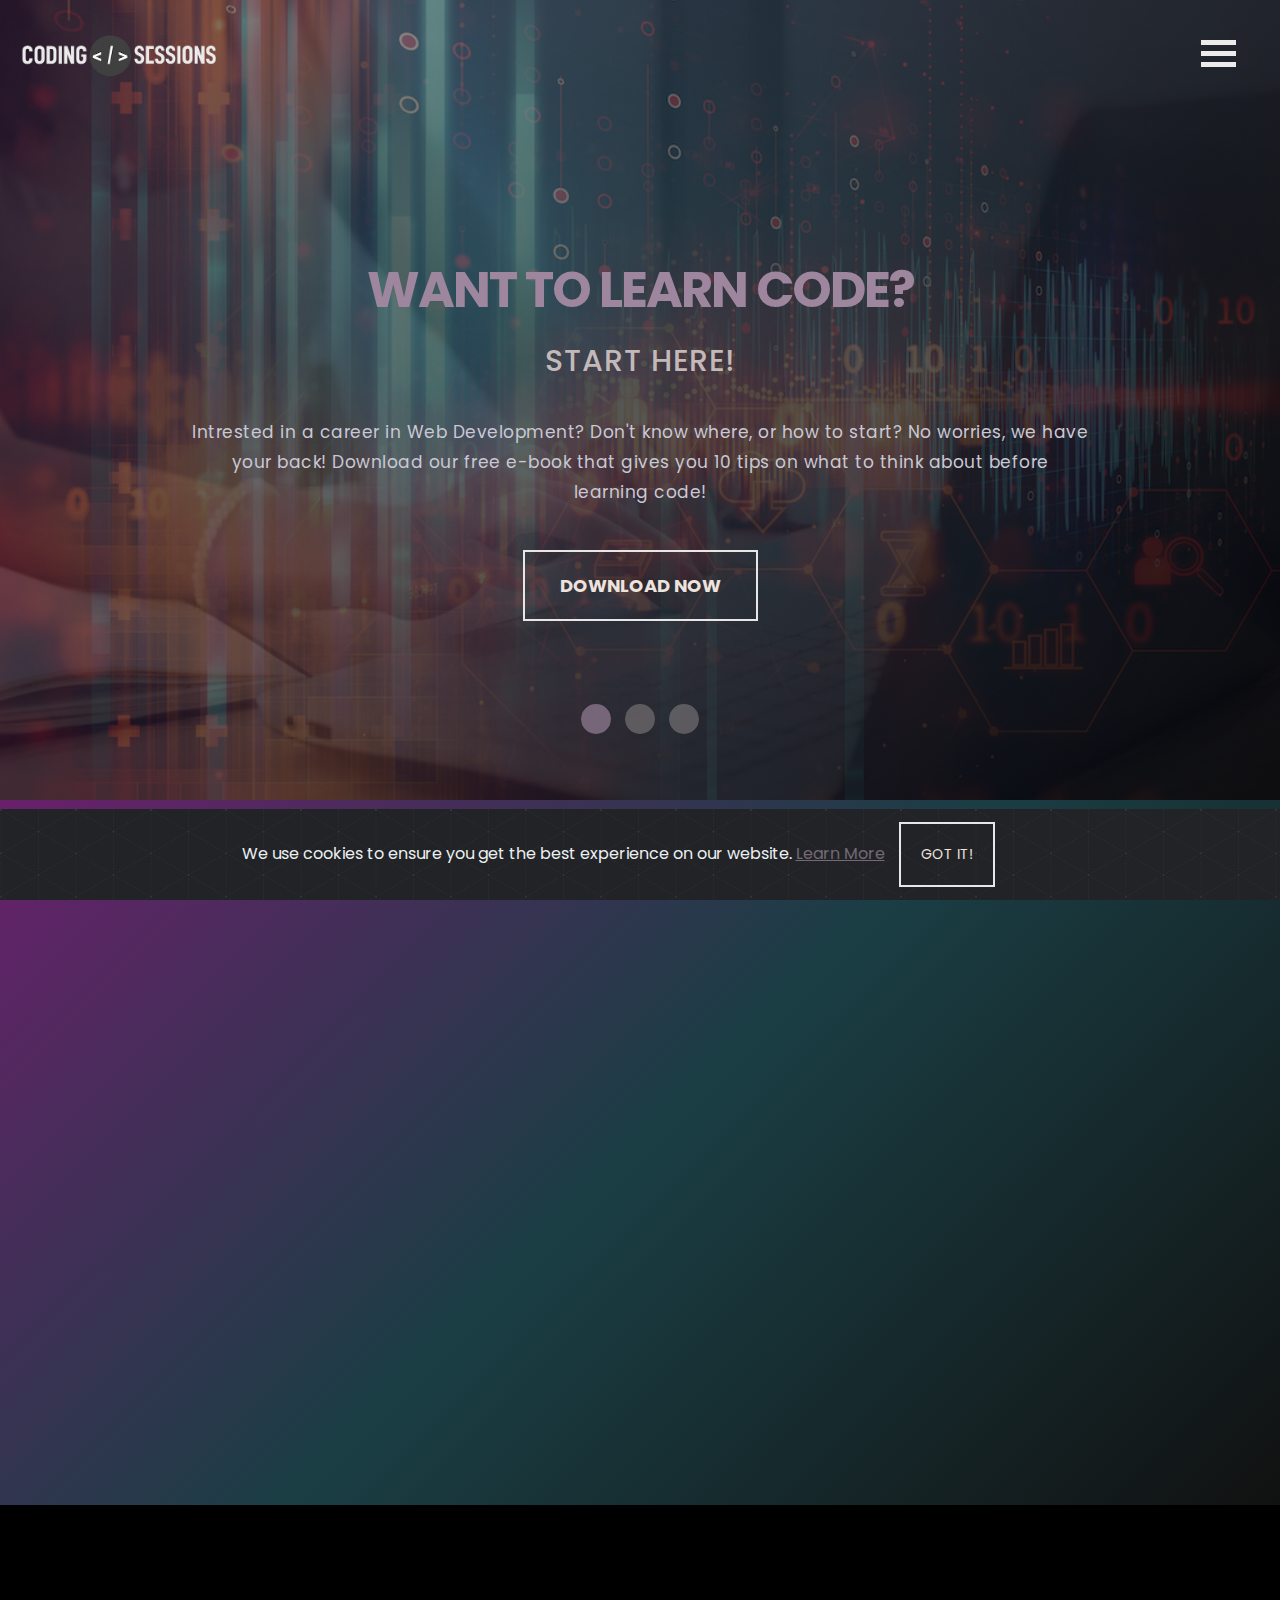
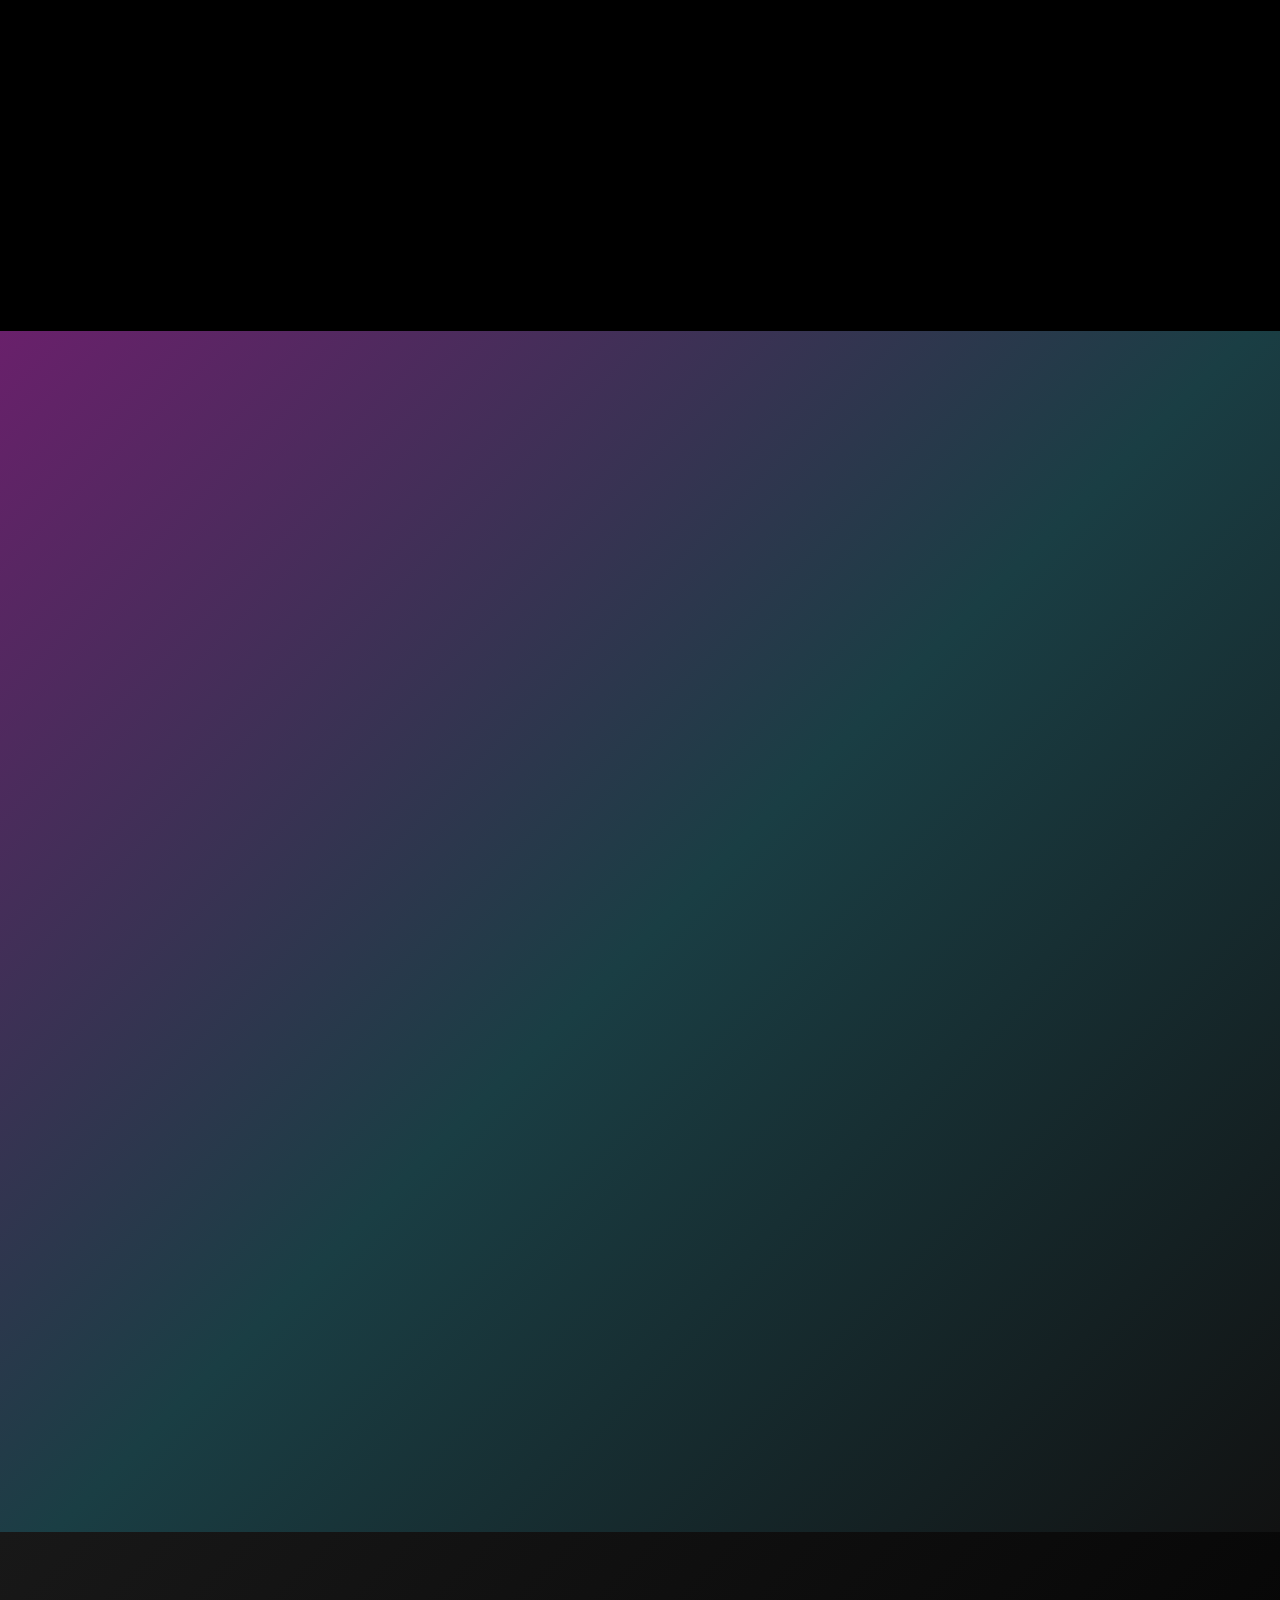
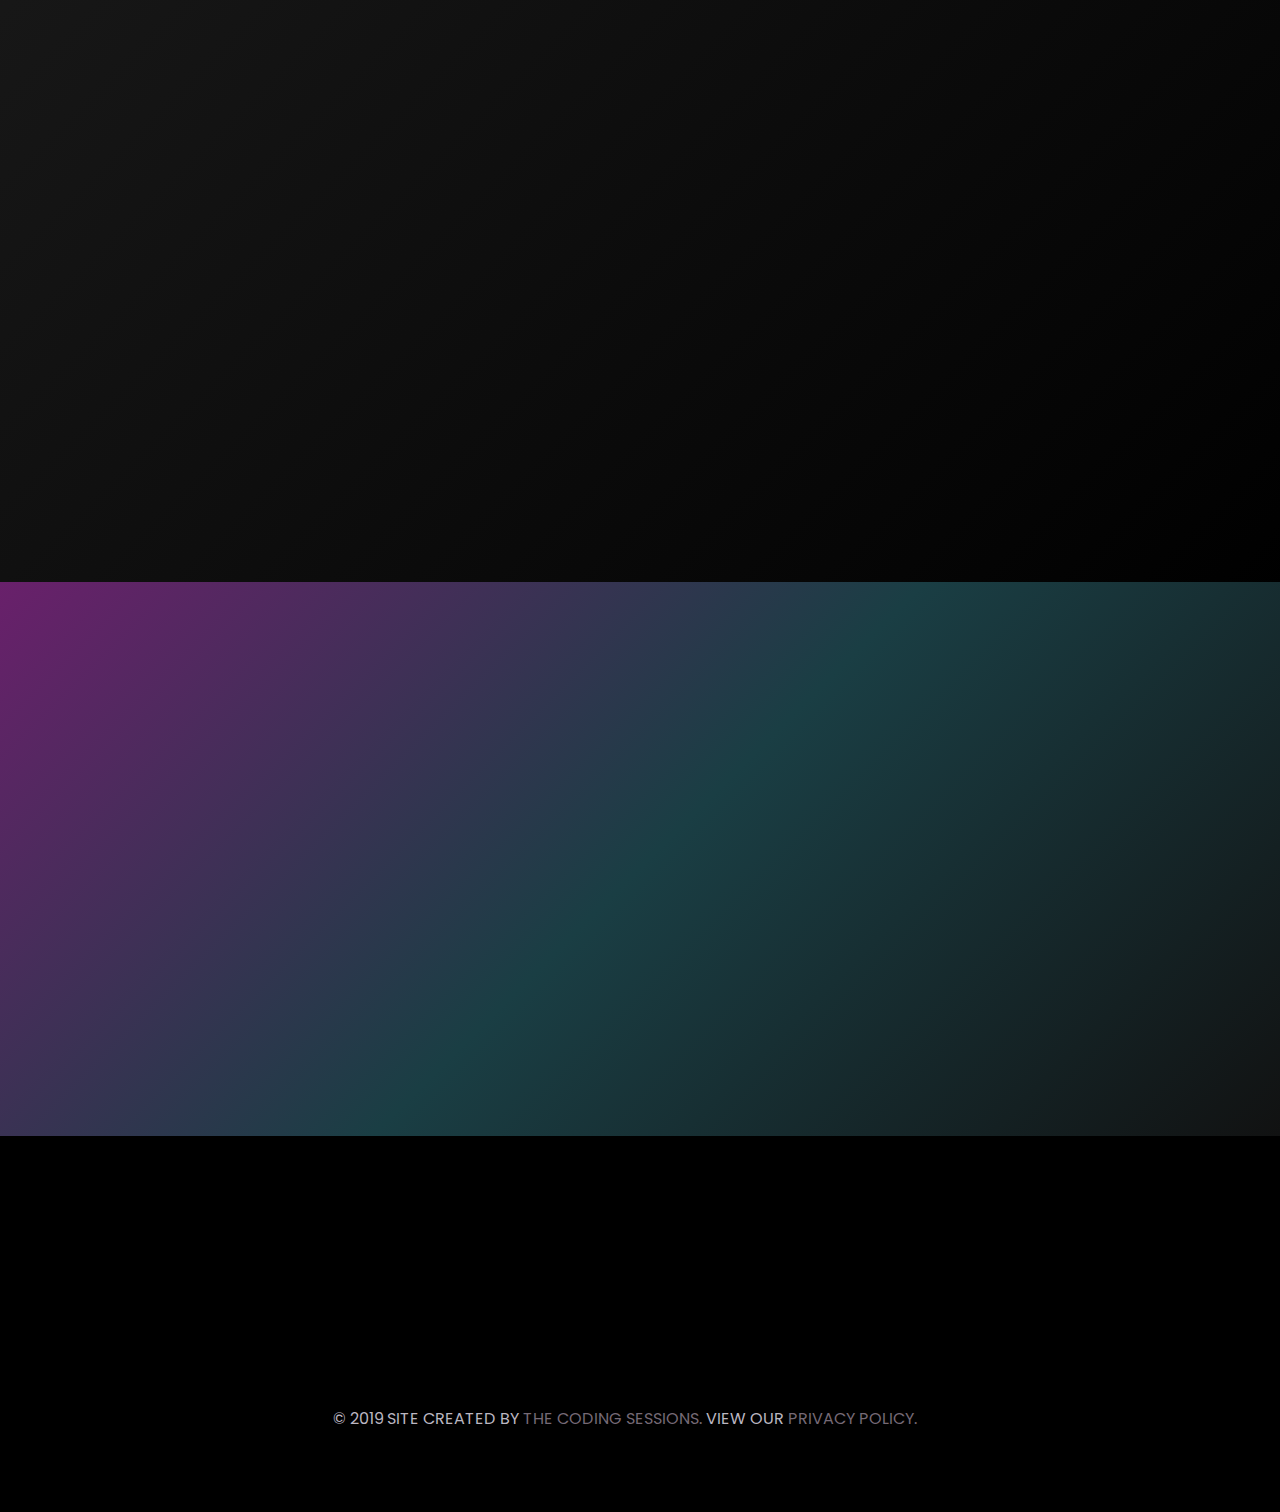
==== commit 7cf11fbb: "updated comments and js files, added instafeed" ====
--- a/index.html
+++ b/index.html
@@ -6,8 +6,7 @@
     <meta charset="UTF-8">
     <meta name="viewport" content="width=device-width, initial-scale=1, shrink-to-fit=no">
     <meta http-equiv="X-UA-Compatible" content="ie=edge">
-    <meta http-equiv="Cache-Control" content="max-age=200" />
-    <meta http-equiv="Content-Type" value="application/xhtml+xml;charset=utf-8" />
+    <!-- SEO/Meta -->
     <meta name="description" content="The Coding Sessions empowers women to embrace technology, and learn the art of coding. We provide
     you with the tools, resources, skills, and knowledge to enable you to learn with confidence, and with a supportive network of like-minded women.">
     <meta name="google-site-verification" content="2L5jeKGc5kVgNUIHS6wjk5J1gmqCRjr3mIh-ydKdi1A" />
@@ -23,15 +22,13 @@
     <meta name="twitter:description" content="The Coding Sessions empowers women to embrace technology, and learn the art of coding." />
     <meta name="twitter:url" content="https://www.thecodingsessions.com.au" />
     <meta name="twitter:image" content="https://thecodingsessions.com.au/assets/images/thumbnail-images/index-preview.jpg" />
+    <link rel="canonical" href="https://thecodingsessions.com.au" />
     <title>The Coding Sessions | Empowering Women to Learn How to Code</title>
-    <link rel="apple-touch-icon" sizes="180x180" href="/apple-touch-icon.png">
-    <link rel="icon" type="image/png" sizes="32x32" href="/favicon-32x32.png">
-    <link rel="icon" type="image/png" sizes="16x16" href="/favicon-16x16.png">
-    <link rel="manifest" href="/site.webmanifest">
-    <link rel="mask-icon" href="/safari-pinned-tab.svg" color="#5bbad5">
-    <meta name="msapplication-TileColor" content="#da532c">
-    <meta name="theme-color" content="#ffffff">
-    <link rel="canonical" href="https://thecodingsessions.com.au" />
+    <!-- favicon -->
+    <link rel="apple-touch-icon" sizes="180x180" href="assets/images/favicon/apple-touch-icon.png">
+    <link rel="icon" type="image/png" sizes="32x32" href="assets/images/favicon/favicon-32x32.png">
+    <link rel="icon" type="image/png" sizes="16x16" href="assets/images/favicon/favicon-16x16.png">
+    <!-- Stylsheets -->
     <link rel="stylesheet" href="https://stackpath.bootstrapcdn.com/bootstrap/4.3.1/css/bootstrap.min.css" integrity="sha384-ggOyR0iXCbMQv3Xipma34MD+dH/1fQ784/j6cY/iJTQUOhcWr7x9JvoRxT2MZw1T" crossorigin="anonymous">
     <link rel="stylesheet" href="https://use.fontawesome.com/releases/v5.6.3/css/all.css" integrity="sha384-UHRtZLI+pbxtHCWp1t77Bi1L4ZtiqrqD80Kn4Z8NTSRyMA2Fd33n5dQ8lWUE00s/" crossorigin="anonymous">
     <link rel="stylesheet" href="assets/css/style.css">
@@ -86,62 +83,61 @@
 
   gtag('config', 'UA-133199785-1');
 </script>
-   
 </head>
-
 
 <body>
 
 <!-- Navigation -->
         <!--With some Bootstrap properties -->
-                <nav class="navbar navbar-bg fixed-top">
+        <nav class="navbar navbar-bg fixed-top">
                                 <a class="navbar-brand" href="https://www.thecodingsessions.com.au">
                                         <img alt="Logo" src="assets/images/logo/codingsessionsnewlogo.png" style="height: 80px;">
                                     </a>
-
+                              <!-- Toggler Button -->
                                     <div class="navbar-toggler">
                                       <div class="container">
-                                          <span onclick="openNav()">
+                                          <div onclick="openNav()">
                                                         <div class="menu"></div>
                                                         <div class="menu"></div>
                                                         <div class="menu"></div>
-                                                      </span>
-                                                      </div>
-                                                    </div>
-
-                  <div id="myNav" class="overlay">
-                    <a href="javascript:void(0)" class="closebtn" onclick="closeNav()">&times;</a>
+                                          </div>
+                                      </div>
+                                    </div>
+              <!-- Full Screen Nav Menu -->
+              <div id="myNav" class="overlay">
+                  <a href="javascript:void(0)" class="closebtn" onclick="closeNav()">&times;</a>
                     <div class="overlay-content">
                     <ul class="list-inline">
-                                                <li class="nav-item">
-                                                <a class="nav-link" href="/who-we-are.html">About</a>
-                                                </li>
-                                                <li class="nav-item">
-                                                 <a class="nav-link" href="/about-alee.html">The Founder</a>
-                                                </li>
-                                                <li class="nav-item">
-                                                <a class="nav-link" href="/1-1-mentorship.html">1:1 Mentorship</a>
-                                              </li>
-                                              <li class="nav-item">
-                                                <a class="nav-link" href="https://thecodingsessions.teachable.com/">Courses</a>
-                                              </li>
-                                              <li class="nav-item">
-                                                <a class="nav-link" href="/contact.html">Contact</a>
-                                              </li>
-                                            </ul>
-                                            <ul class="list-inline d-flex justify-content-center">
-                                                <li class="nav-item">
-                                                    <a class="nav-link" href="https://www.facebook.com/thecodingsessions" target="_blank"><i class="fab fa-facebook-f"></i></a>
-                                                </li>
-                                                <li class="nav-item">
-                                                     <a class="nav-link" href="https://www.instagram.com/thecodingsessions" target="_blank"><i class="fab fa-instagram" target="_blank"></i></a>
-                                                </li>
-                                            </ul>
-                                          </div>
-                              </div>
-                </nav>
-
- <!-- Carousel snd Jumbotron-->
+                           <li class="nav-item">
+                              <a class="nav-link" href="/who-we-are.html">About</a>
+                           </li>
+                           <li class="nav-item">
+                              <a class="nav-link" href="/about-alee.html">The Founder</a>
+                           </li>
+                           <li class="nav-item">
+                              <a class="nav-link" href="/1-1-mentorship.html">1:1 Mentorship</a>
+                          </li>
+                          <li class="nav-item">
+                              <a class="nav-link" href="https://thecodingsessions.teachable.com/">Courses</a>
+                           </li>
+                           <li class="nav-item">
+                             <a class="nav-link" href="/contact.html">Contact</a>
+                           </li>
+                    </ul>
+                     <!-- ocial links menu-->
+                    <ul class="list-inline d-flex justify-content-center">
+                           <li class="nav-item">
+                               <a class="nav-link" href="https://www.facebook.com/thecodingsessions" target="_blank"><i class="fab fa-facebook-f"></i></a>
+                           </li>
+                           <li class="nav-item">
+                               <a class="nav-link" href="https://www.instagram.com/thecodingsessions" target="_blank"><i class="fab fa-instagram"></i></a>
+                           </li>
+                    </ul>
+                   </div>
+              </div>
+        </nav>
+
+ <!-- Carousel -->
  <header class="content">
     <div id="headerImages" class="carousel slide carousel-fade" data-ride="carousel">
       <ol class="carousel-indicators">
@@ -150,7 +146,7 @@
         <li data-target="#headerImages" data-slide-to="2"></li>
       </ol>
       <div class="carousel-inner">
-        <!-- Slide One - Set the background image for this slide in the line below -->
+        <!-- Slide One -->
        <div class="carousel-item active" data-interval="true hover 10000">
           <img src="assets/images/header/main-header.jpg" class="d-block vw-100" alt="...">
          <div class="gradient"></div>
@@ -163,7 +159,7 @@
             <a data-aos="fade-up" data-aos-delay="300" class="btn btn-main" href="http://eepurl.com/gcof5r" role="button">Download Now</a>
           </div>
         </div>
-        <!-- Slide Two - Set the background image for this slide in the line below -->
+        <!-- Slide Two -->
        <div class="carousel-item" data-interval="true hover 10000">
          <img src="assets/images/header/main-header-two.jpg" class="d-block vw-100" alt="...">
          <div class="gradient"></div>
@@ -176,7 +172,7 @@
             <a class="btn btn-main" href="/1-1-mentorship.html" role="button">Apply</a>
           </div>
         </div>
-        <!-- Slide Three - Set the background image for this slide in the line below -->
+        <!-- Slide Three -->
        <div class="carousel-item" data-interval="true hover 10000">
          <img src="assets/images/header/main-header-three.jpg" class="d-block vw-100" alt="...">
          <div class="gradient"></div>
@@ -193,84 +189,87 @@
     </div>
   </header>
 
-
               <!-- What is The Coding Sessions-->
               <section class="container-fluid philosophies-bg">
+                <!-- Row 1-->
                 <div class="row" data-aos="fade-up">
+                  <!-- Col 1 -->
                     <div class="col-md">
                             <h2 class="main-header">What is the coding sessions?</h2>
                             <hr class="block-divider-main">
                     </div>
                 </div>
+          <!-- Row 2 -->
             <div class="row mt-5" data-aos="fade-up">
+              <!-- Col 1 -->
             <div class="col-md">
                     <i class="fas fa-book-open uppercase philosophies-icon"></i>
                     <h5 class="main-header uppercase">What</h5>
                     <p>We enable transformation through empowering women to learn how to code.</p>
             </div>
+            <!-- Col 2 -->
             <div class="col-md">
                     <i class="fas fa-code uppercase philosophies-icon"></i>
                     <h5 class="main-header uppercase">Who</h5>
                     <p>We are for Women. Women who aspire to be innovators. Women who aspire to be creators. Women who empower other Women. </p>
             </div>
+            <!-- Col 3 -->
             <div class="col-md">
                     <i class="fas fa-laptop uppercase philosophies-icon"></i>
                     <h5 class="main-header uppercase">Where</h5>
                     <p>Being online based means we can reach and inspire more women.</p>
                 </div>
+                <!-- Col 4 -->
                 <div class="col-md">
                         <i class="fas fa-chalkboard-teacher uppercase philosophies-icon"></i>
                         <h5 class="main-header uppercase">Why</h5>
                         <p>An online space for women to learn how to code, means more opportunities for women to empower women in a male dominated sector.</p>
                     </div>
             </div>
-
             </section>
 
 <!-- Who We Are -->
 <div class="aboutussection container-fluid" id="whoweare" data-aos="fade-up">
-        <!-- Row 2 -->
+        <!-- Row -->
         <div class="row about-us-col-bg-0 about-us-col-text-0">
-            
-                <!-- Col 1-->    
-<div class="col-xl aboutus-bg column-margin">
-        </div>
-<!-- Col 2-->
-<div class="col-xl about-us-col-padding column-margin">
-
-<h2 class="main-header-left uppercase">All about that code...</h2>
-<p>The Coding Sessions is about inspiring women to learn and love code.</p>
-<a href="/who-we-are.html" class="btn btn-light uppercase mt-5">Read More</a>
-</div>                 
-
-<!-- Col 3-->
-<div class="col-xl meetalee-bg column-margin">
-</div>
-<!-- Col 4-->
-<div class="col-xl about-us-col-padding column-margin">
-<h2 class="main-header-left uppercase">Behind The Code</h2>
-<p>Meet Alee, the founder and CEO of The Coding Sessions</p>
-    <a href="/about-alee.html" class="btn btn-light uppercase mt-5">Meet the Founder</a>
-</div>
-        </div>
-    </div>
-
-              <!-- Our Courses-->
-<!-- course section -->
+          <!-- Col 1-->    
+        <div class="col-xl aboutus-bg column-margin">
+        </div>
+        <!-- Col 2-->
+        <div class="col-xl about-us-col-padding column-margin">
+          <h2 class="main-header-left uppercase">All about that code...</h2>
+            <p>The Coding Sessions is about inspiring women to learn and love code.</p>
+              <a href="/who-we-are.html" class="btn btn-light uppercase mt-5">Read More</a>
+        </div>                 
+        <!-- Col 3-->
+        <div class="col-xl meetalee-bg column-margin">
+        </div>
+        <!-- Col 4-->
+        <div class="col-xl about-us-col-padding column-margin">
+        <h2 class="main-header-left uppercase">Behind The Code</h2>
+        <p>Meet Alee, the founder and CEO of The Coding Sessions</p>
+         <a href="/about-alee.html" class="btn btn-light uppercase mt-5">Meet the Founder</a>
+        </div>
+        </div>
+</div>
+
+<!-- Course section -->
 <section class="course-section container-fluid courses-container">
+  <!-- Row -->
     <div class="row" data-aos="fade-up">
+       <!-- Col -->
         <div class="col">
             <h2 class="main-header">Featured Courses</h2>
             <hr class="block-divider-main">
     </div>
 </div>
 		<div class="mt-5" data-aos="fade-up">
+      <!-- Row -->
 			<div class="row course-items-area">
-				<!-- course -->
+				<!-- Course Col 1 -->
 				<div class="mix col-lg-3 col-md-4 col-sm-6" data-aos="fade-up">
 					<div class="course-item">
 						<div class="course-thumb set-bg" data-setbg="assets/images/course-images/codingbasicsforwordpress.png">
-
 						</div>
 						<div class="course-info">
 							<div class="course-text">
@@ -284,7 +283,7 @@
 						</div>
 					</div>
         </div>
-				<!-- course -->
+				<!-- Course Col 2 -->
 				<div class="mix col-lg-3 col-md-4 col-sm-6" data-aos="fade-up">
 					<div class="course-item">
 						<div class="course-thumb set-bg" data-setbg="assets/images/course-images/cssthebasicssmall.png">
@@ -301,11 +300,10 @@
 						</div>
 					</div>
         </div>
-				<!-- course -->
+				<!-- Course Col 3 -->
 				<div class="mix col-lg-3 col-md-4 col-sm-6" data-aos="fade-up">
 					<div class="course-item">
 						<div class="course-thumb set-bg" data-setbg="assets/images/course-images/buildawebsitefromscratch.png">
-
 						</div>
 						<div class="course-info">
 							<div class="course-text">
@@ -320,11 +318,10 @@
 						</div>
 					</div>
 				</div>
-				<!-- course -->
+				<!-- Course Col 4 -->
 				<div class="mix col-lg-3 col-md-4 col-sm-6" data-aos="fade-up">
 					<div class="course-item">
 						<div class="course-thumb set-bg" data-setbg="assets/images/course-images/learnhtmlthebasics.png">
-
 						</div>
 						<div class="course-info">
 							<div class="course-text">
@@ -339,26 +336,25 @@
 					</div>
 				</div>
   </div>
-
+<!-- Row: Button -->
   <div class="row" data-aos="fade-up">
-      <a class="btn btn-dark mt-5" href="https://thecodingsessions.teachable.com/" alt="...">View More</a>
+      <a class="btn btn-dark mt-5" href="https://thecodingsessions.teachable.com/">View More</a>
 </div>
 </div>
 	</section>
-	<!-- course section end -->
 
 
 <!-- Features -->
-
 <section class="container-fluid features-container">
         <!-- Row -->
         <div class="row" data-aos="fade-up">
+              <!-- Col -->
                 <div class="col">
                         <h2 class="main-header-left mb-5">Services</h2>
                 </div>
             </div>
+          <!-- Row: Services -->
                     <div class="row row-grid" data-aos="fade-up">
-
                             <!-- Col 1-->
      <div class="col-sm-4 colhover btn-position">
        <img class="img-fluid frontimage" src="assets/images/column-background/learncodeimg.jpg" alt="Learning">
@@ -377,10 +373,7 @@
                         </div>
 
                     </div>
-                    <!--end features-->
 </section>
-
-
 
 <!-- Subscribe -->
 <section class="container-fluid subscribe-bg">
@@ -407,7 +400,6 @@
         </div>
     </form>
     </div>
-
     <!--End mc_embed_signup-->
             </div>
         </div>
@@ -423,24 +415,9 @@
     </section>
 
     <!-- Instagram -->
-    <div class="container mb-5">
+    <div class="container">
         <div class="row" data-aos="fade-up">
-                <div class="col-md colhover">
-                        <a href="https://www.instagram.com/p/BsSawxCBlEG/" target="_blank"><img class="responsive frontimage"  alt="" src="https://instagram.fadl4-1.fna.fbcdn.net/vp/4412202d5284c3e31348bc4c83dc2739/5CB45B98/t51.2885-15/e35/47693026_135370984147259_4533155092066074628_n.jpg?_nc_ht=instagram.fadl4-1.fna.fbcdn.net"></a>
-    
-                </div>
-                <div class="col-md colhover">
-                        <a href="https://www.instagram.com/p/BsRmMWZB-g7/" target="_blank"><img class="responsive frontimage2"  alt="" src="https://instagram.fadl4-1.fna.fbcdn.net/vp/181839a6dead13c1ffee2bd743da0da2/5CB65DB8/t51.2885-15/e35/47693854_2043857169038294_4105609259165760102_n.jpg?_nc_ht=instagram.fadl4-1.fna.fbcdn.net"></a>
-
-                </div>
-                <div class="col-md colhover">
-                        <a href="https://www.instagram.com/p/BsRlyVah_fB/" target="_blank"><img class="responsive frontimage"  alt="" src="https://instagram.fadl4-1.fna.fbcdn.net/vp/8bce221635b26b68fbef3b63f591ee12/5CD542B6/t51.2885-15/e35/49858234_533332657149212_4180194724645293659_n.jpg?_nc_ht=instagram.fadl4-1.fna.fbcdn.net"></a>
-
-                </div>
-                <div class="col-md colhover">
-                        <a href="https://www.instagram.com/p/BsRla_uh7Nr/" target="_blank"><img class="responsive frontimage2"  alt="" src="https://instagram.fadl4-1.fna.fbcdn.net/vp/0b6bec3ddbdcb9c84ba77ca2649479ff/5CCF370C/t51.2885-15/e35/47691092_1214121432083956_1397772182755266995_n.jpg?_nc_ht=instagram.fadl4-1.fna.fbcdn.net"></a>
-
-                </div>
+            <div class="col-md justify-content-center mb-5" id="instafeed"></div>
             </div>
         </div>
 
@@ -458,28 +435,31 @@
                 <p class="uppercase">© 2019 Site Created By <a class="copyright2" target="_blank" href="https://www.thecodingsessions.com.au/">The Coding Sessions.</a> View Our <a class="copyright2" href="/privacy-policy.html"> Privacy Policy.</a></p>
         </div>
         </div>
-
   </footer>
 
-
+<!-- Back To Top Button -->
   <a href="javascript:" id="return-to-top"><i class="fas fa-chevron-circle-up"></i></a>
+
+  <!-- Cookie Alert -->
   <div class="alert alert-dismissible text-center cookiealert" role="alert">
   <div class="cookiealert-container">
       We use cookies to ensure you get the best experience on our website. <a class="copyright2" href="http://cookiesandyou.com/" target="_blank"> Learn More</a>
-
       <button type="button" class="btn btn-light btn-sm acceptcookies" aria-label="Close">
           Got It!
       </button>
   </div>
 </div>
+
   <!-- Scripts -->
   <script src="https://cdnjs.cloudflare.com/ajax/libs/jquery/3.3.1/jquery.min.js"></script>
-  <script src="assets/js/jquery.js"></script>
+  <script src="assets/js/main.js"></script>
   <script src="assets/js/animate.js"></script>
   <script src="assets/js/custom.js"></script>
   <script src="assets/js/cookiealert.js"></script>
+  <script src="assets/js/instafeed.min.js"></script>
   <script src="https://cdnjs.cloudflare.com/ajax/libs/twitter-bootstrap/4.3.1/js/bootstrap.min.js"></script>
   <script src="https://cdnjs.cloudflare.com/ajax/libs/popper.js/1.14.3/umd/popper.min.js"></script>
+<!-- Top Nav Full Screen -->
   <script>
     function openNav() {
       document.getElementById("myNav").style.height = "100%";
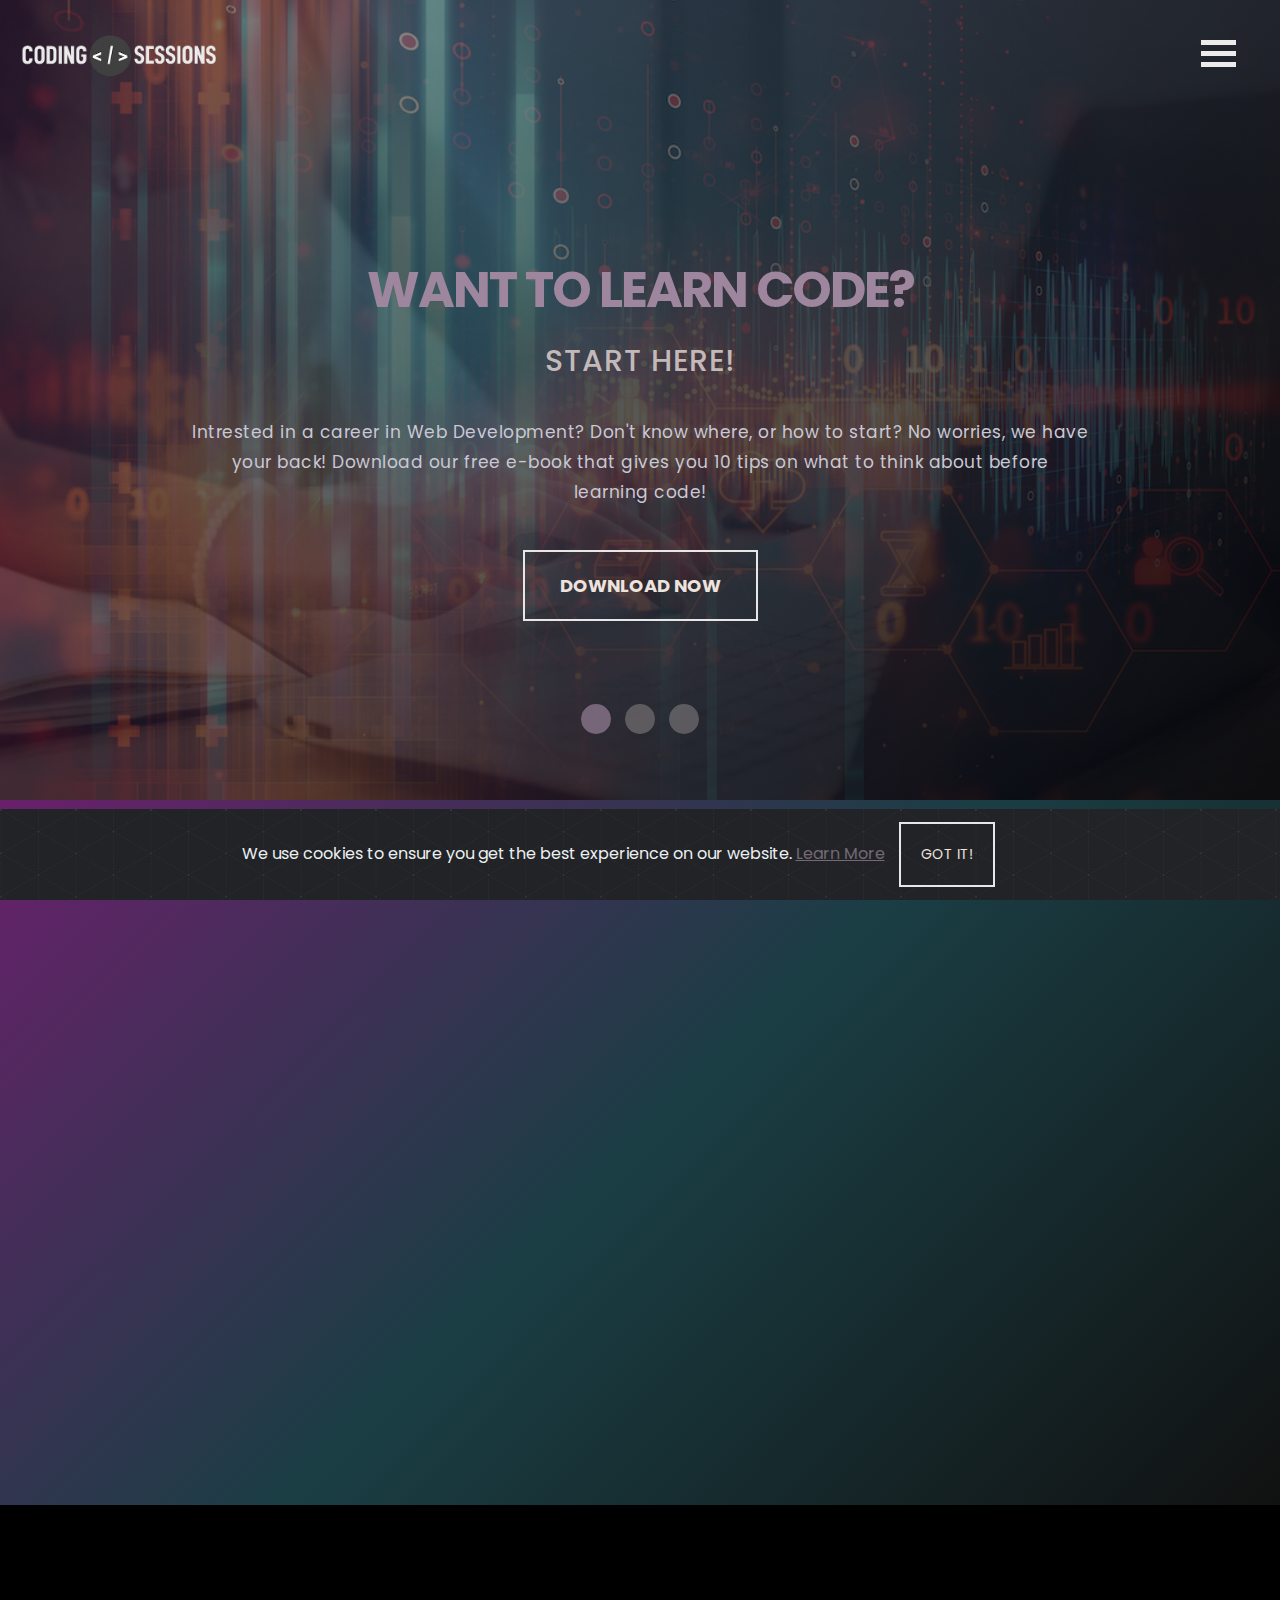
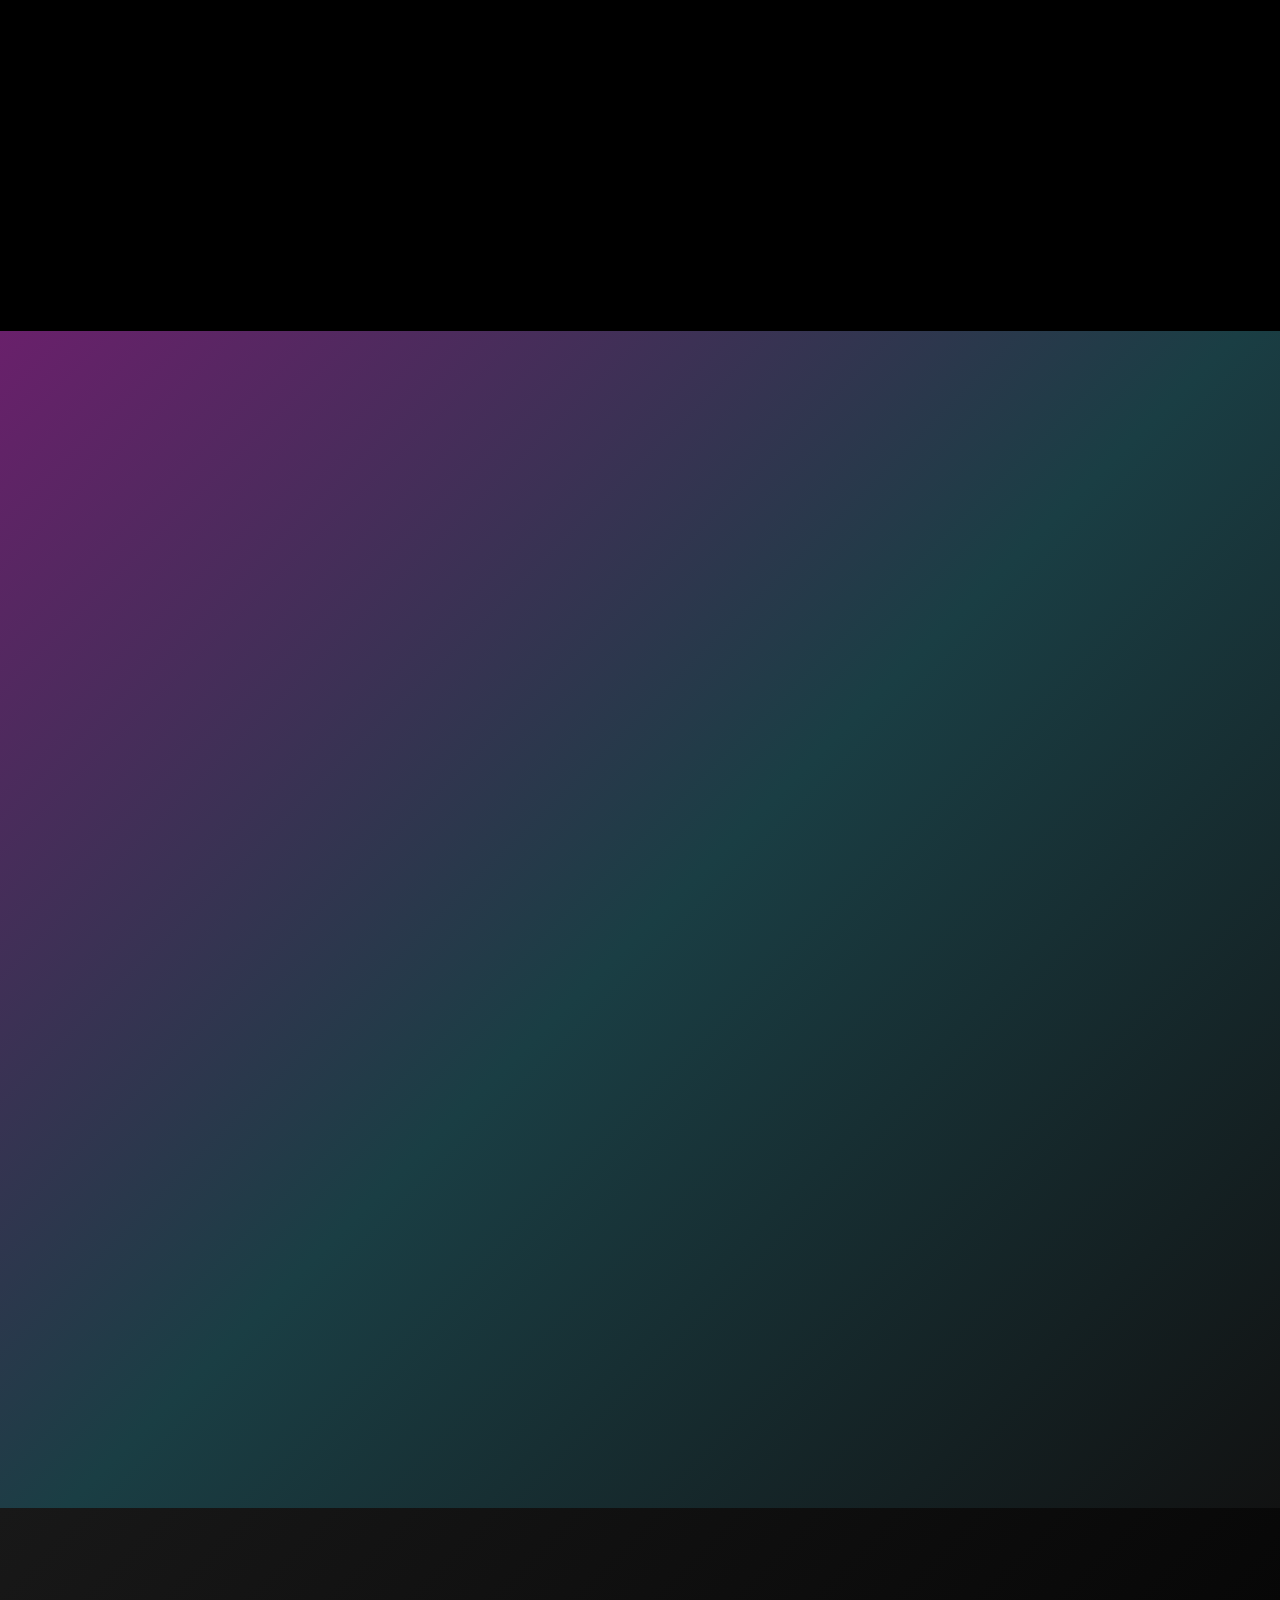
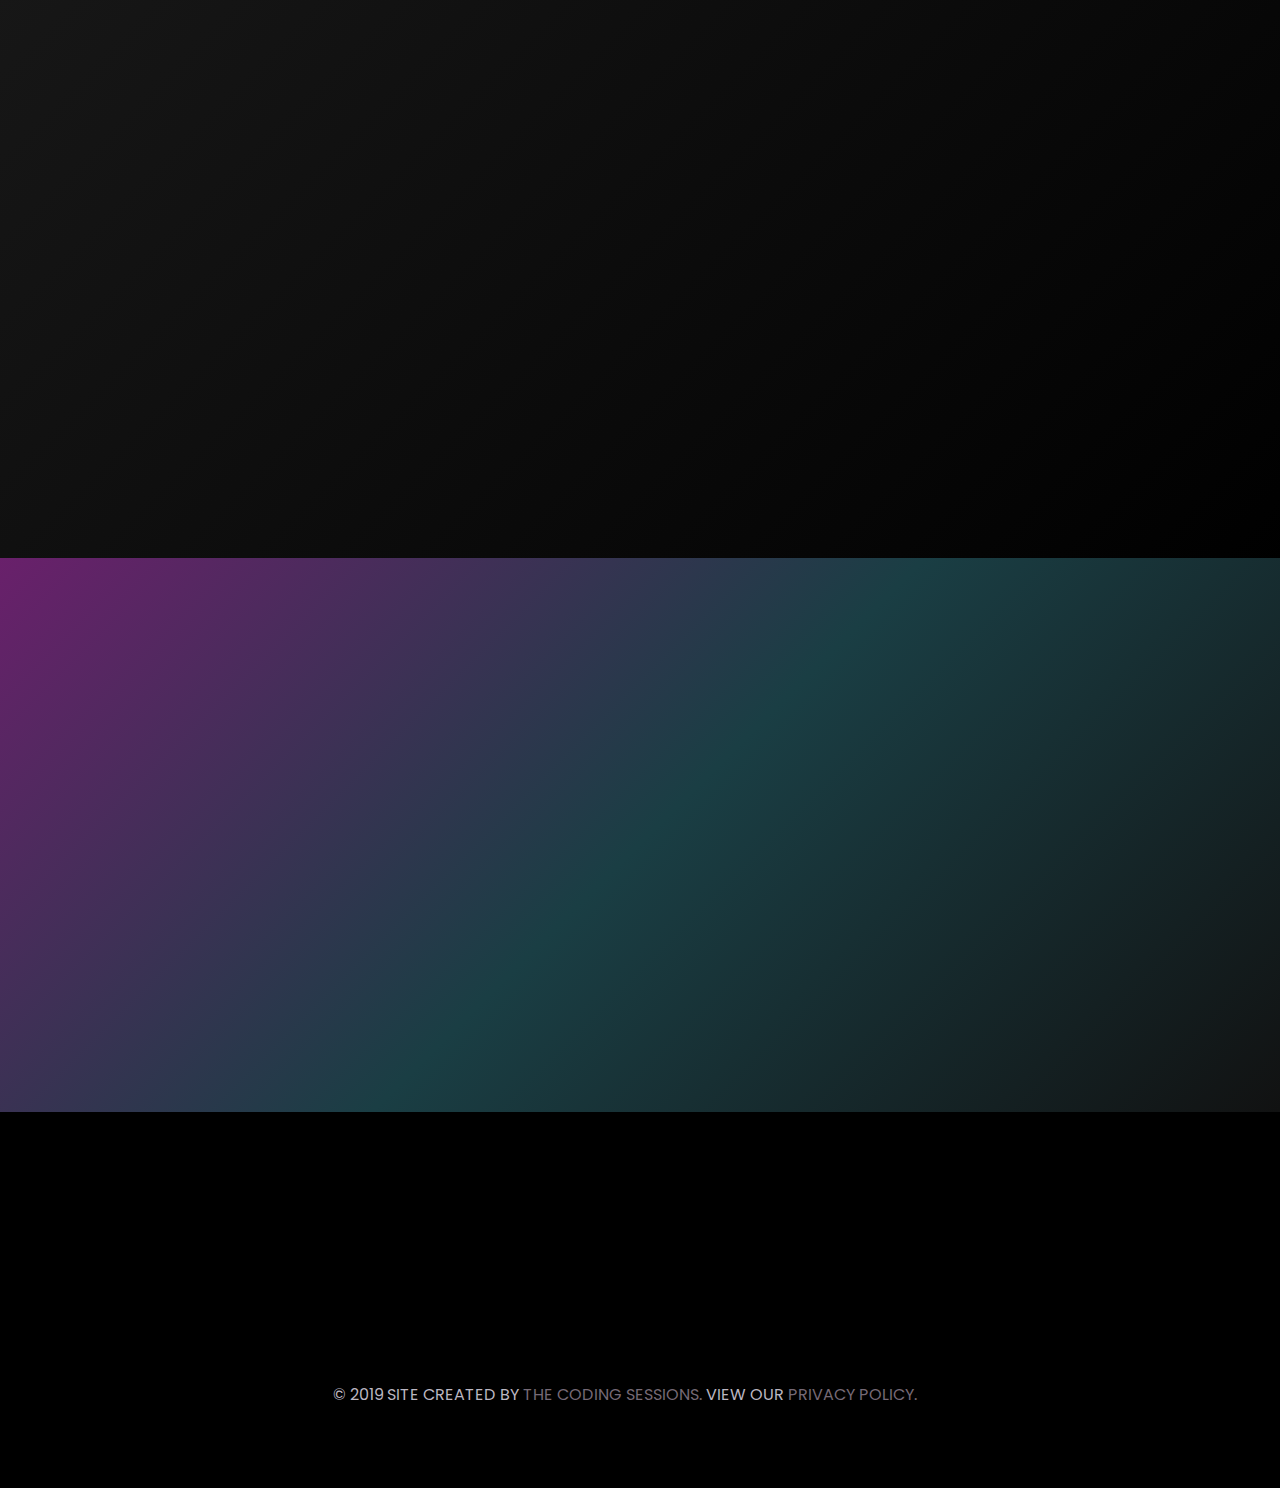
==== commit 4d2cccc1: "update index.html" ====
--- a/index.html
+++ b/index.html
@@ -267,7 +267,7 @@
       <!-- Row -->
 			<div class="row course-items-area">
 				<!-- Course Col 1 -->
-				<div class="mix col-lg-3 col-md-4 col-sm-6" data-aos="fade-up">
+				<div class="col-xl" data-aos="fade-up">
 					<div class="course-item">
 						<div class="course-thumb set-bg" data-setbg="assets/images/course-images/codingbasicsforwordpress.png">
 						</div>
@@ -284,7 +284,7 @@
 					</div>
         </div>
 				<!-- Course Col 2 -->
-				<div class="mix col-lg-3 col-md-4 col-sm-6" data-aos="fade-up">
+				<div class="col-xl" data-aos="fade-up">
 					<div class="course-item">
 						<div class="course-thumb set-bg" data-setbg="assets/images/course-images/cssthebasicssmall.png">
 						</div>
@@ -301,7 +301,7 @@
 					</div>
         </div>
 				<!-- Course Col 3 -->
-				<div class="mix col-lg-3 col-md-4 col-sm-6" data-aos="fade-up">
+				<div class="col-xl" data-aos="fade-up">
 					<div class="course-item">
 						<div class="course-thumb set-bg" data-setbg="assets/images/course-images/buildawebsitefromscratch.png">
 						</div>
@@ -319,13 +319,13 @@
 					</div>
 				</div>
 				<!-- Course Col 4 -->
-				<div class="mix col-lg-3 col-md-4 col-sm-6" data-aos="fade-up">
+				<div class="col-xl" data-aos="fade-up">
 					<div class="course-item">
 						<div class="course-thumb set-bg" data-setbg="assets/images/course-images/learnhtmlthebasics.png">
 						</div>
 						<div class="course-info">
 							<div class="course-text">
-                  <a href="https://thecodingsessions.teachable.com/p/coding-basics-how-to-use-html-css-to-spruce-up-your-wordpress-theme"><h5 class="mb-5">Coding Basics: How to Use HTML & CSS to Spruce Up Your Wordpress Theme</h5></a>
+                  <a href="https://thecodingsessions.teachable.com/p/coding-basics-how-to-use-html-css-to-spruce-up-your-wordpress-theme"><h5 class="mb-5">Coding Basics: How to Use HTML & CSS to...</h5></a>
 								<p>Learn what HTML & CSS is and how you can take advantage of them, to customise your Wordpress Theme.</p>
 							</div>
 							<div class="course-author">
